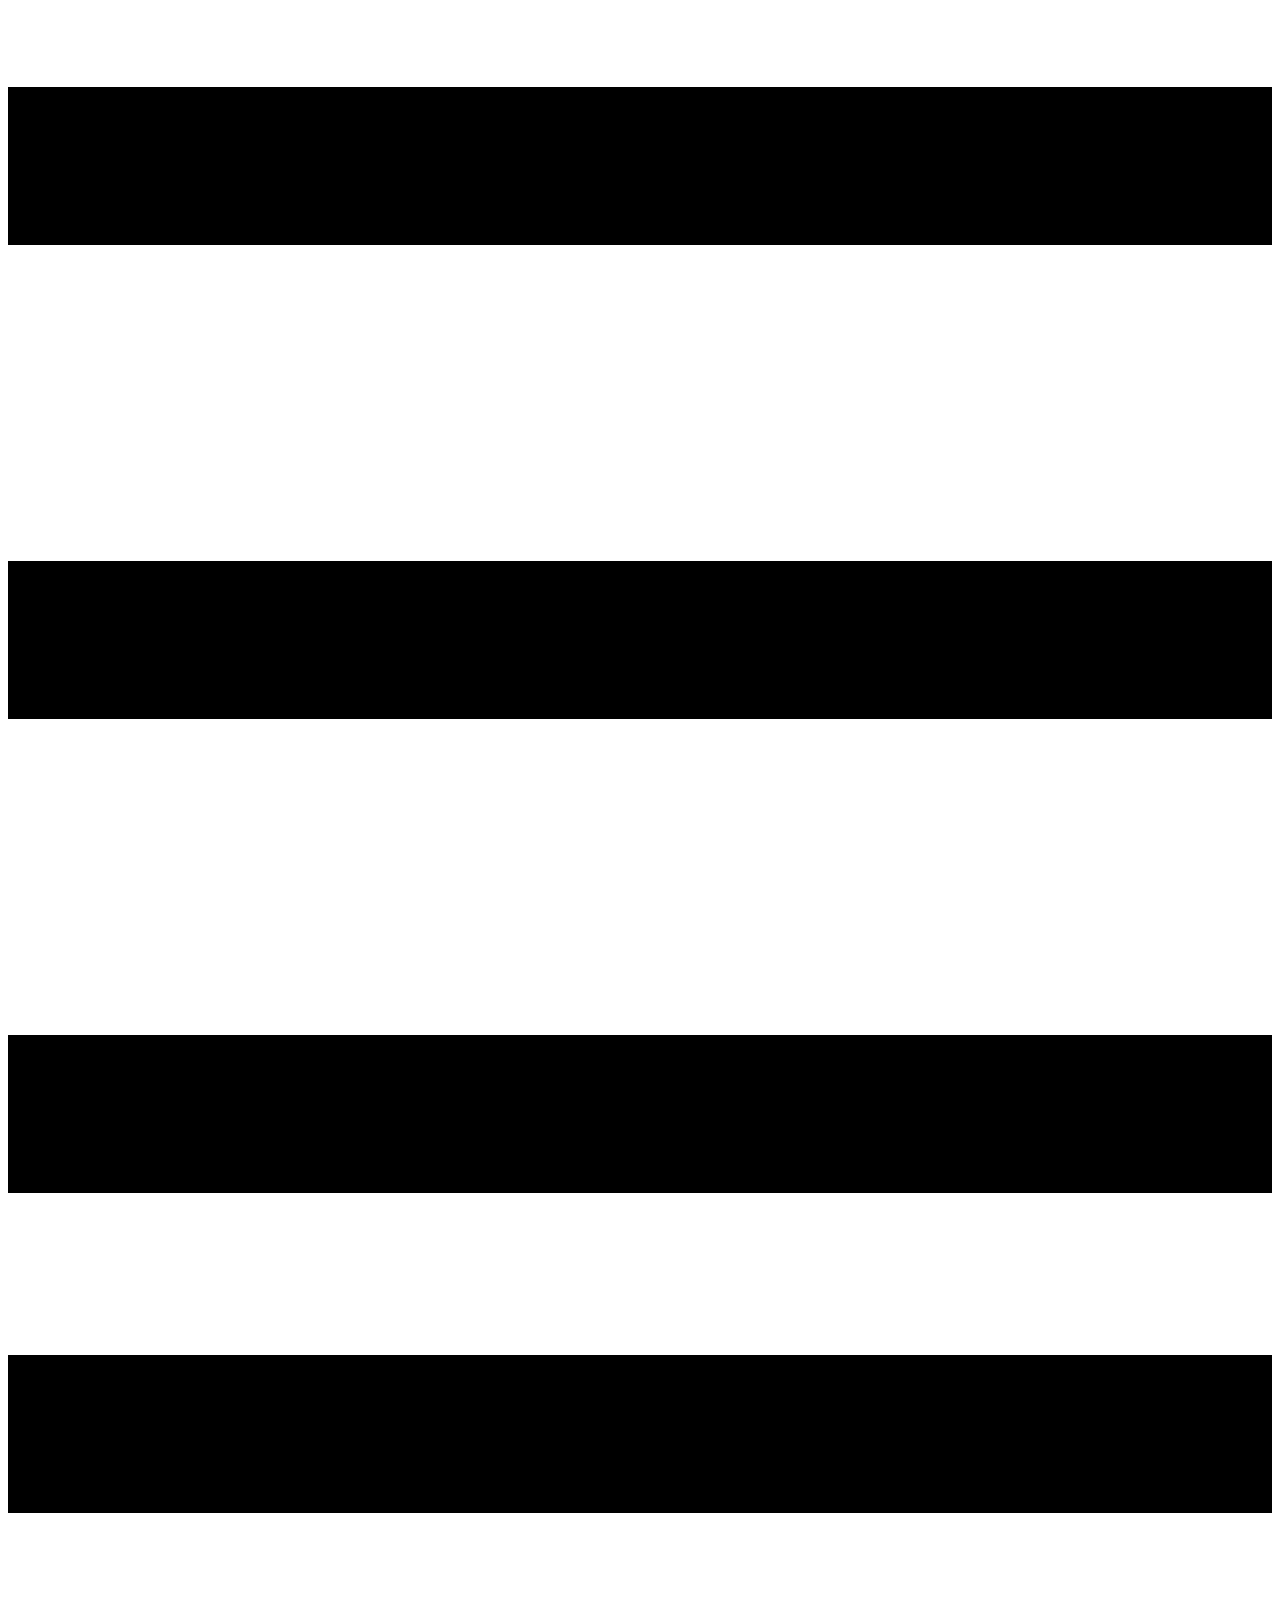
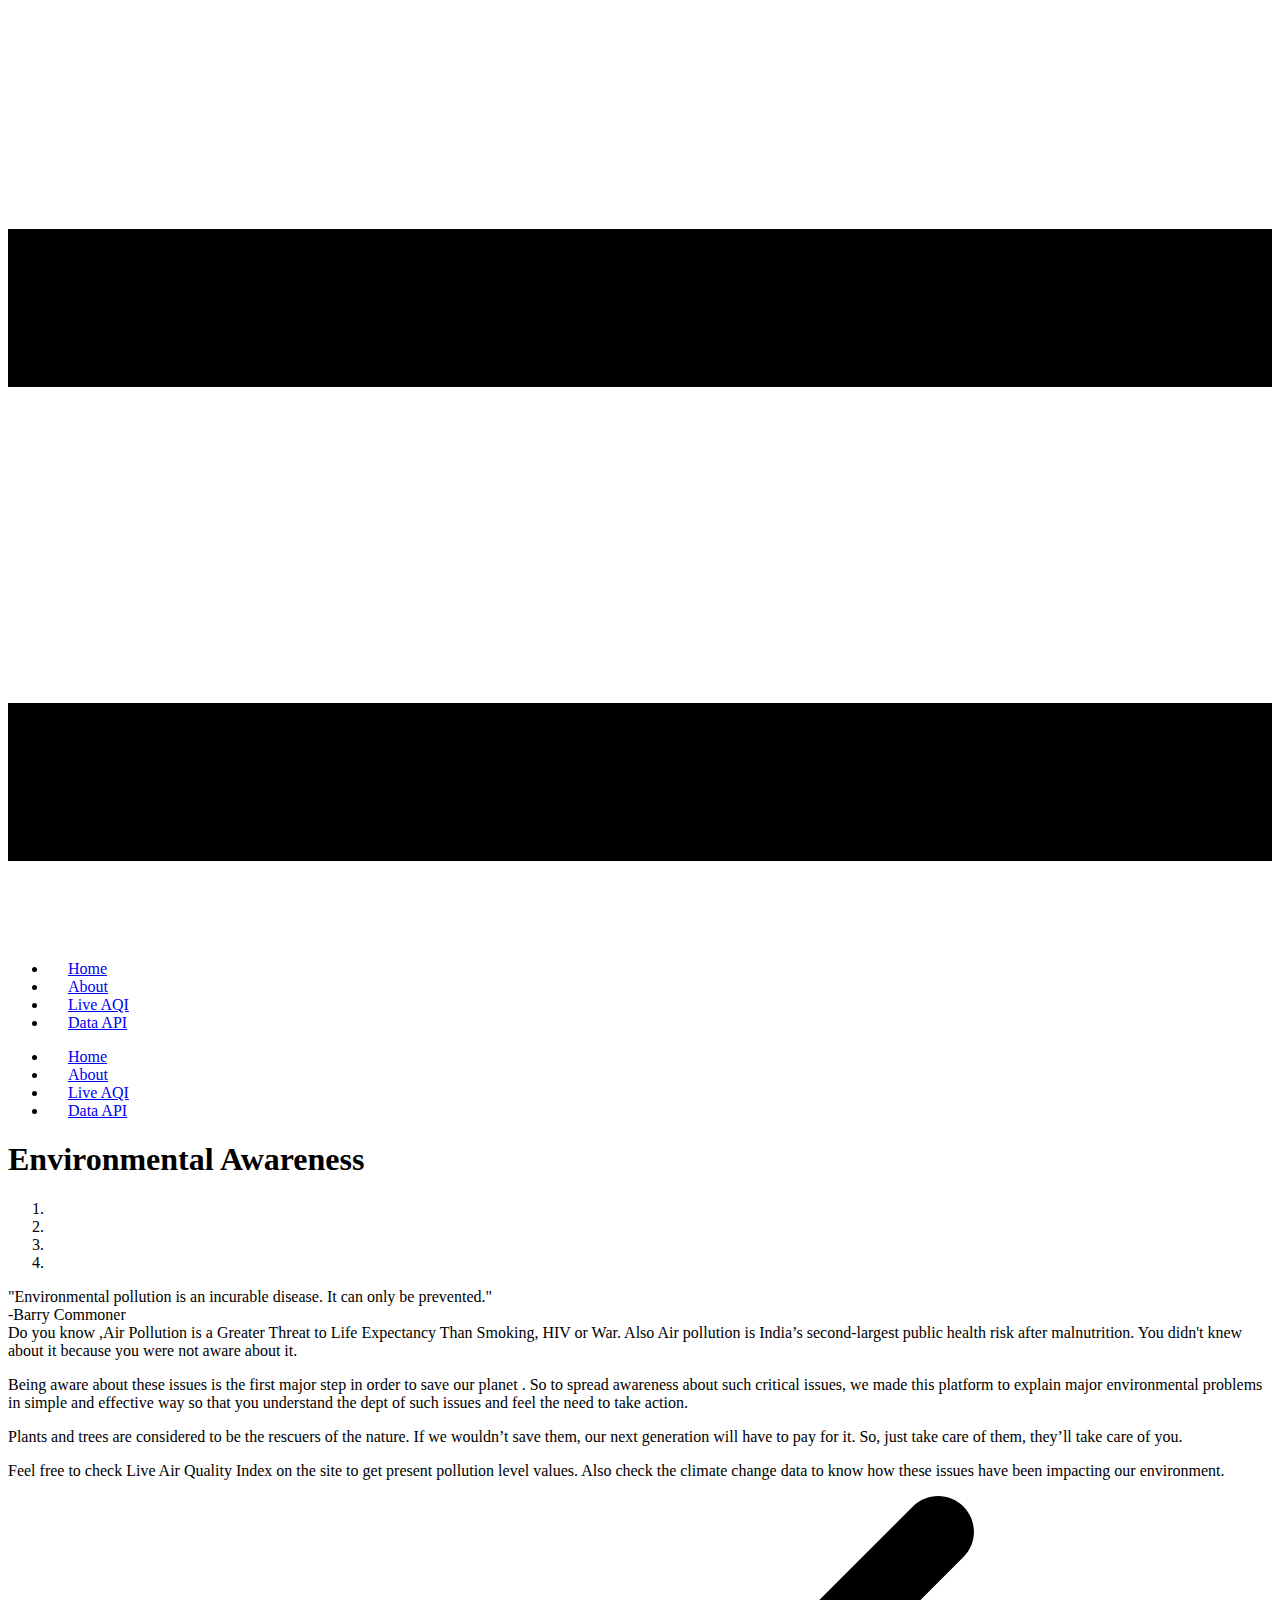
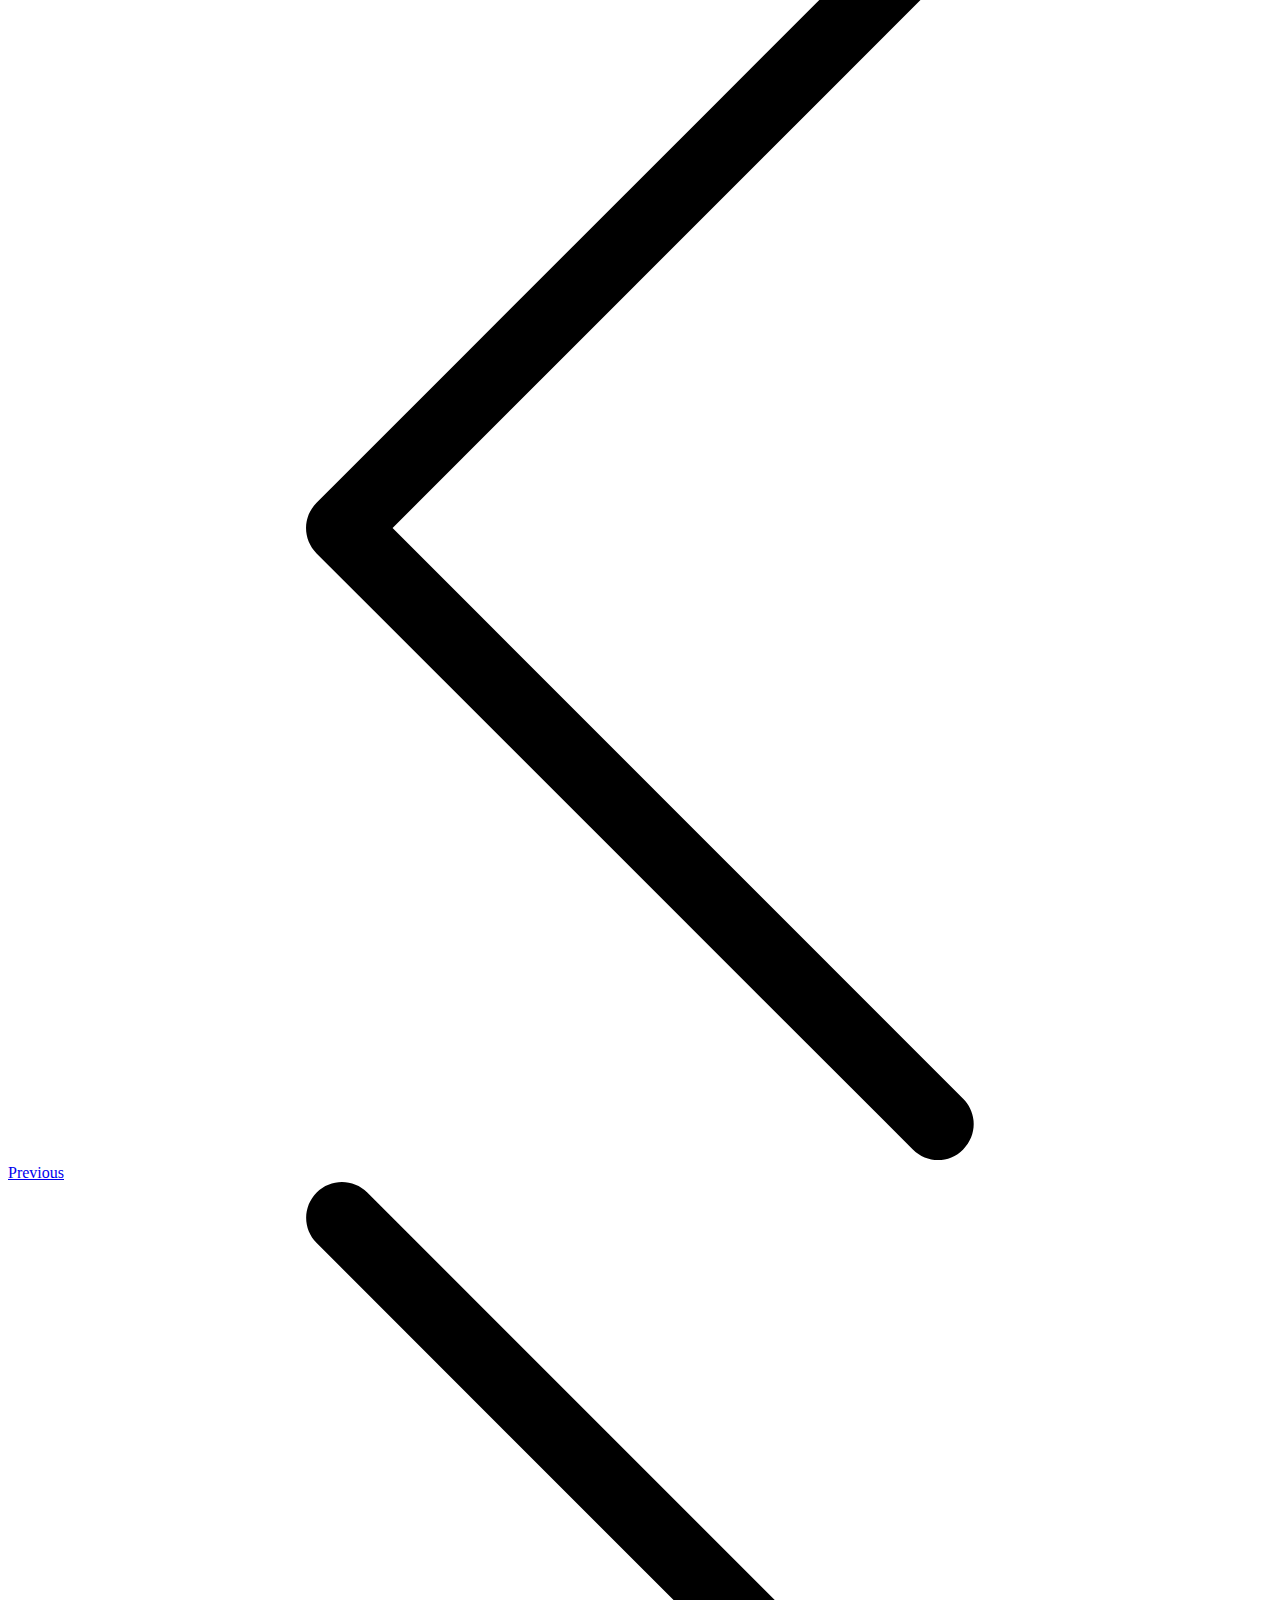
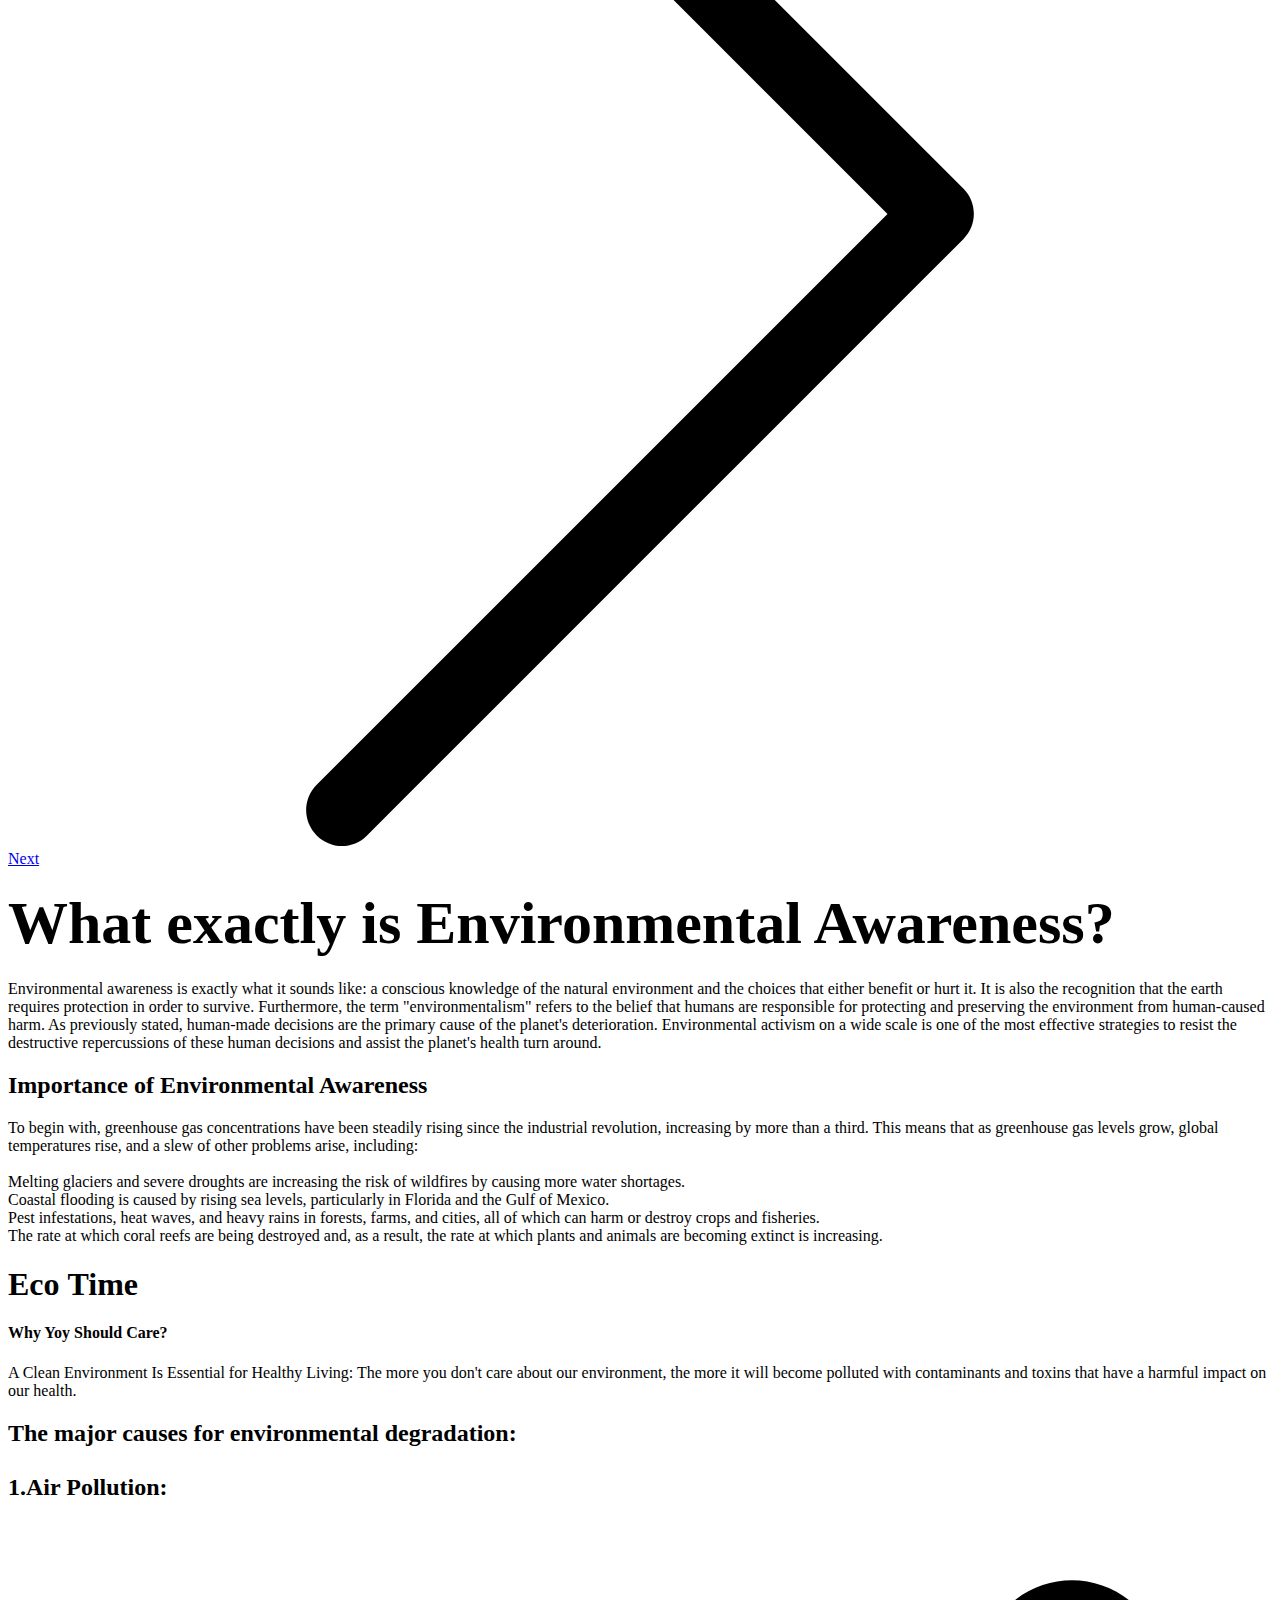
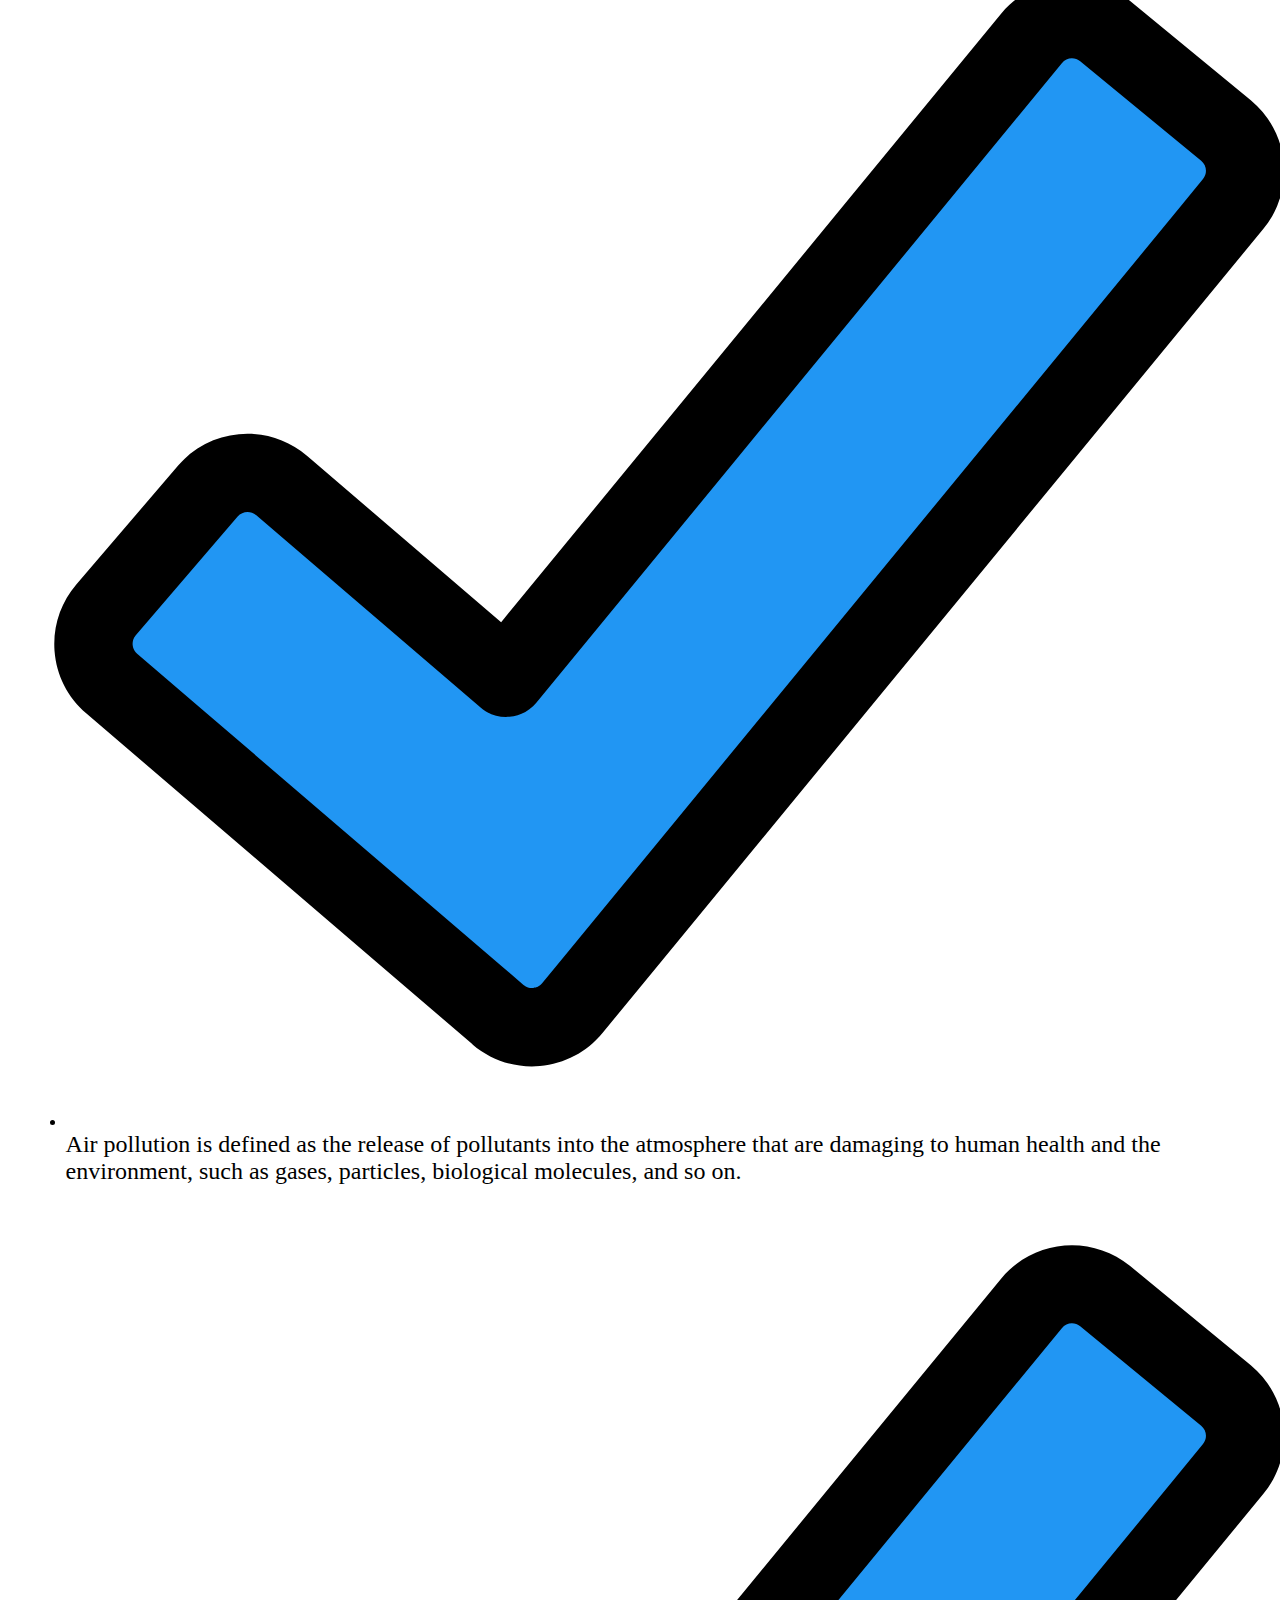
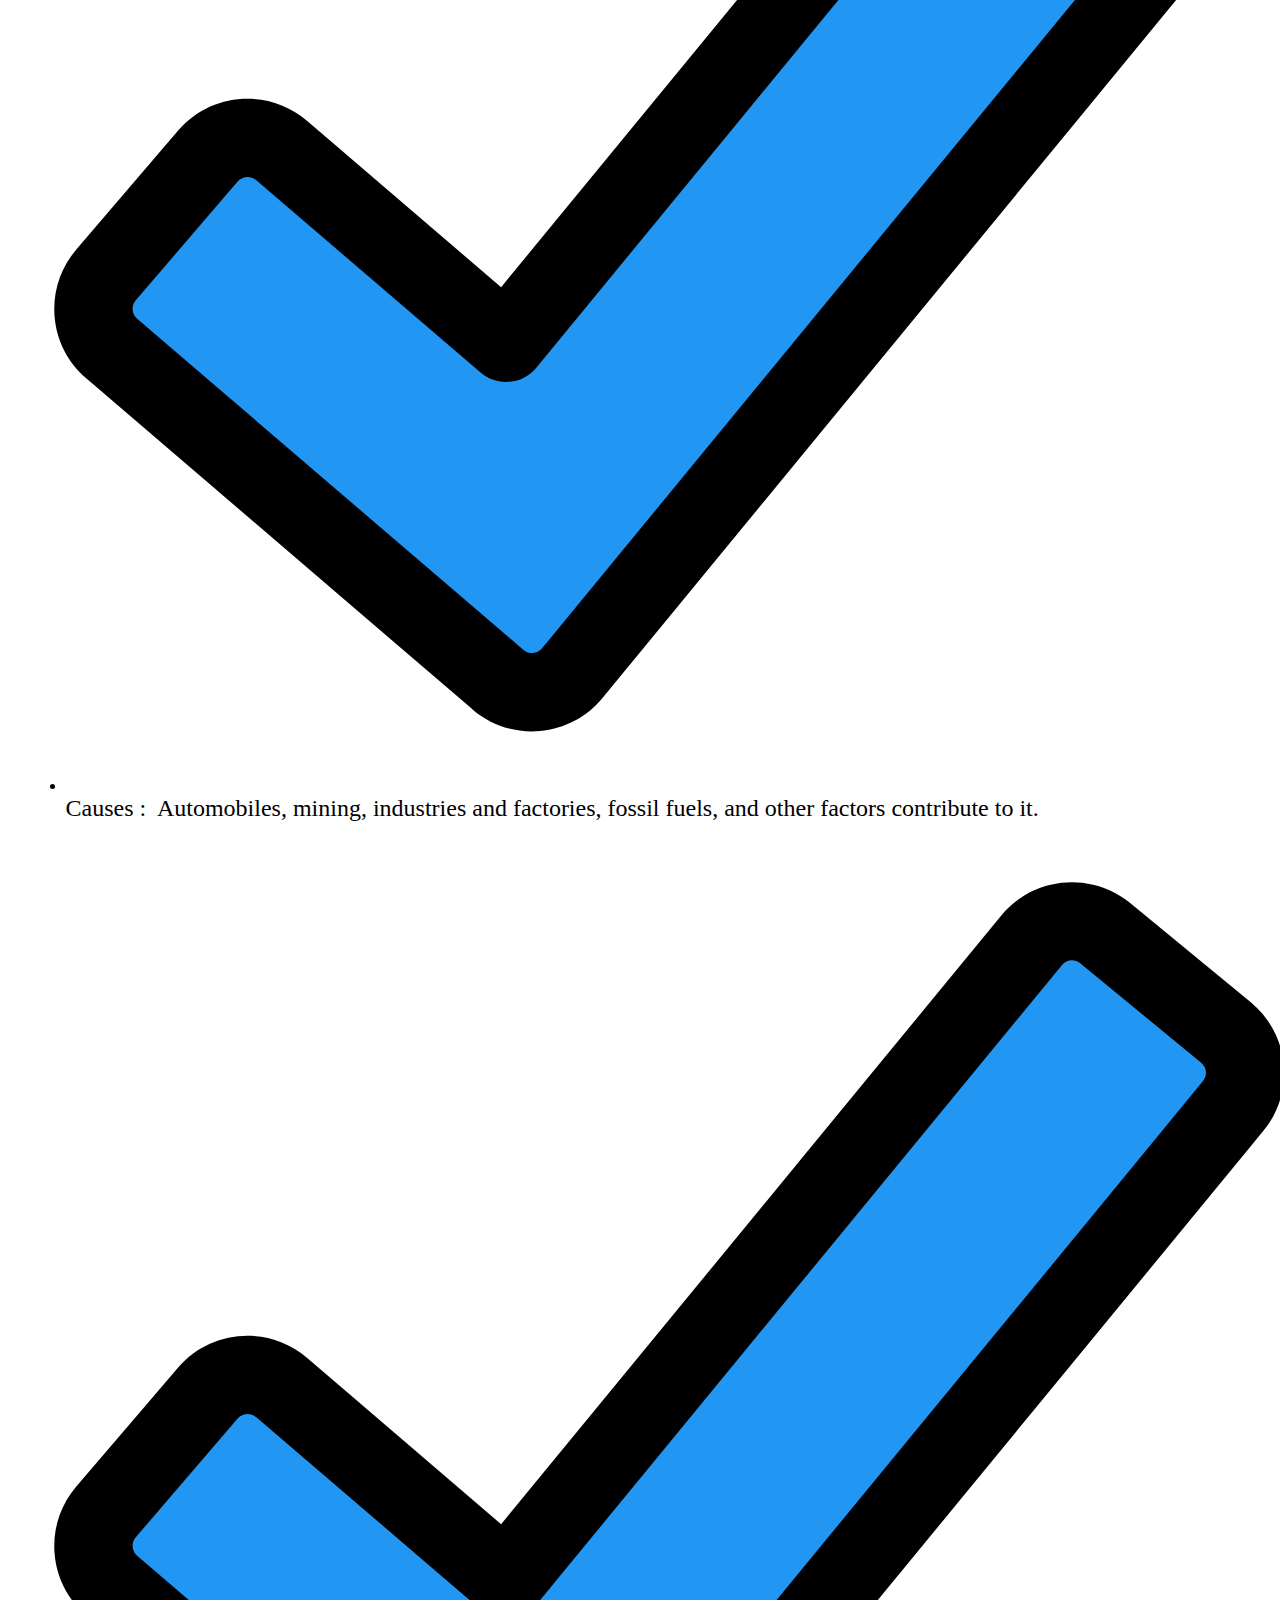
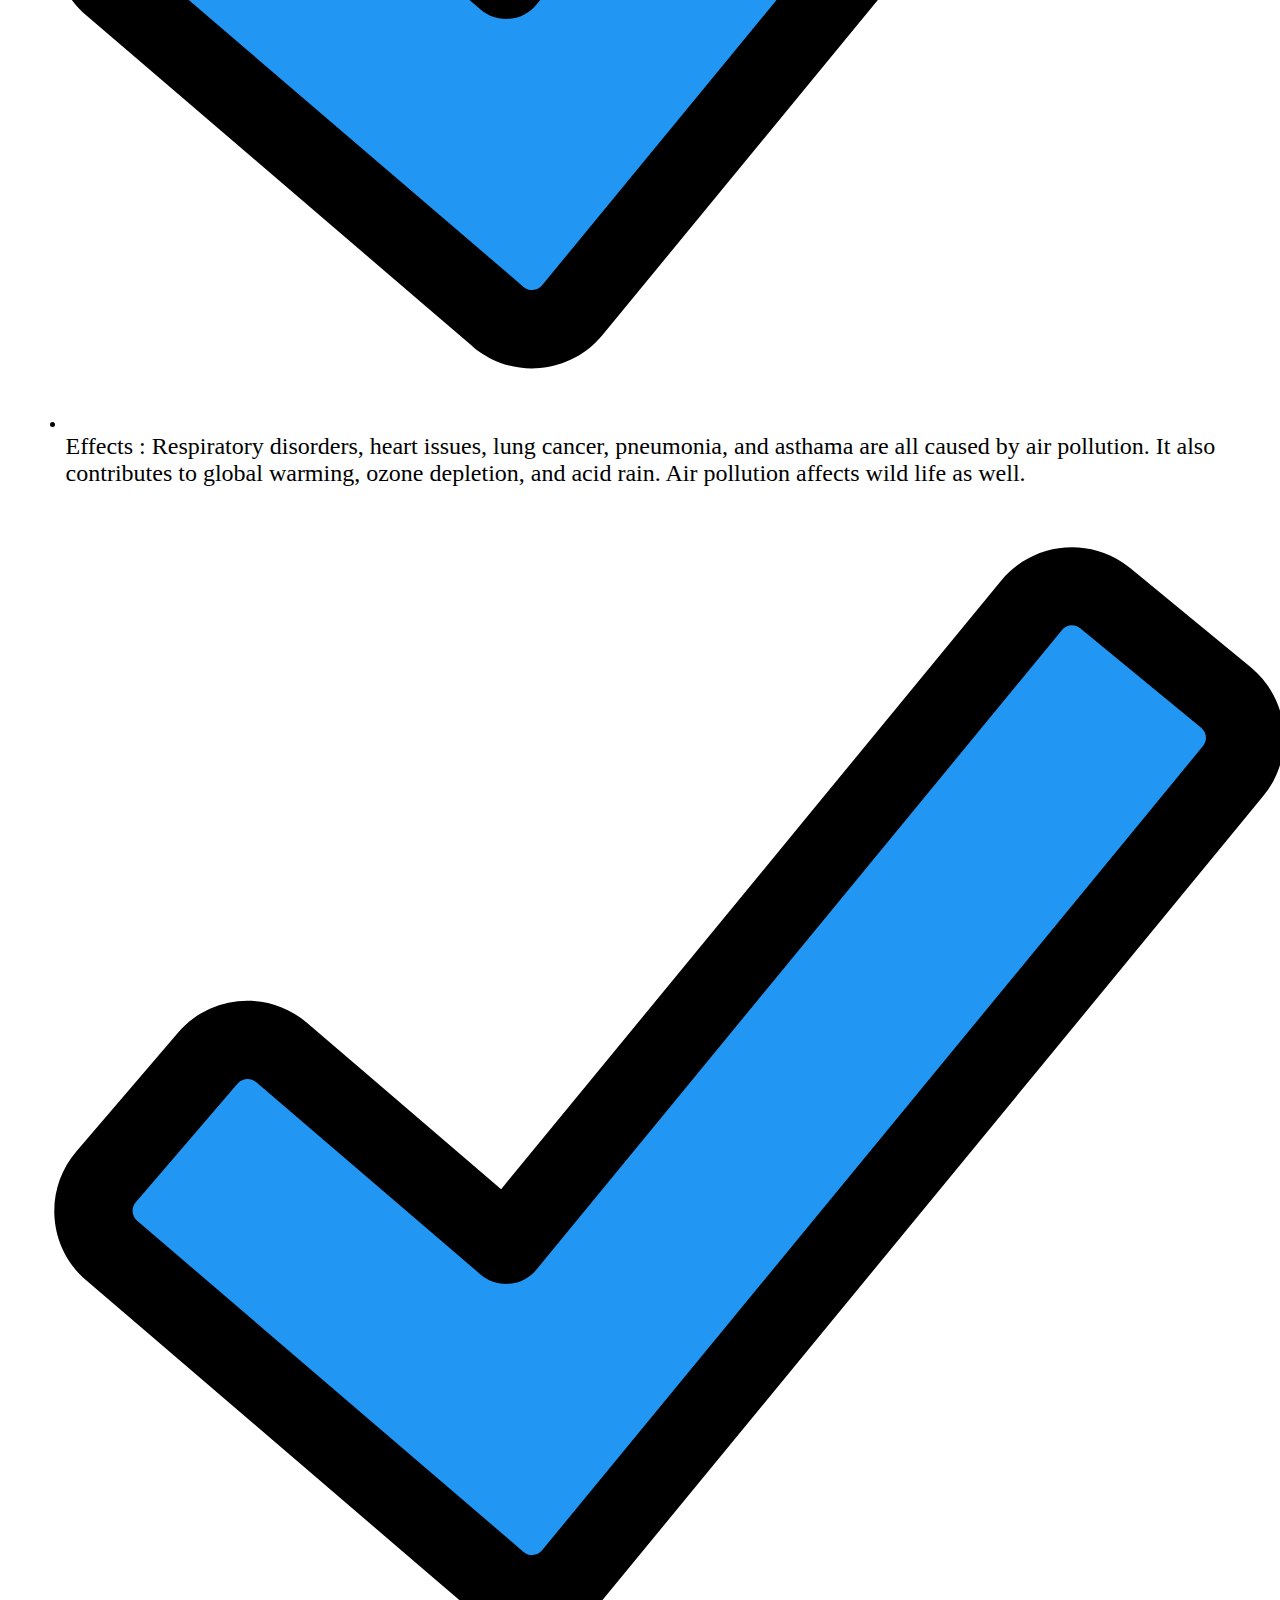
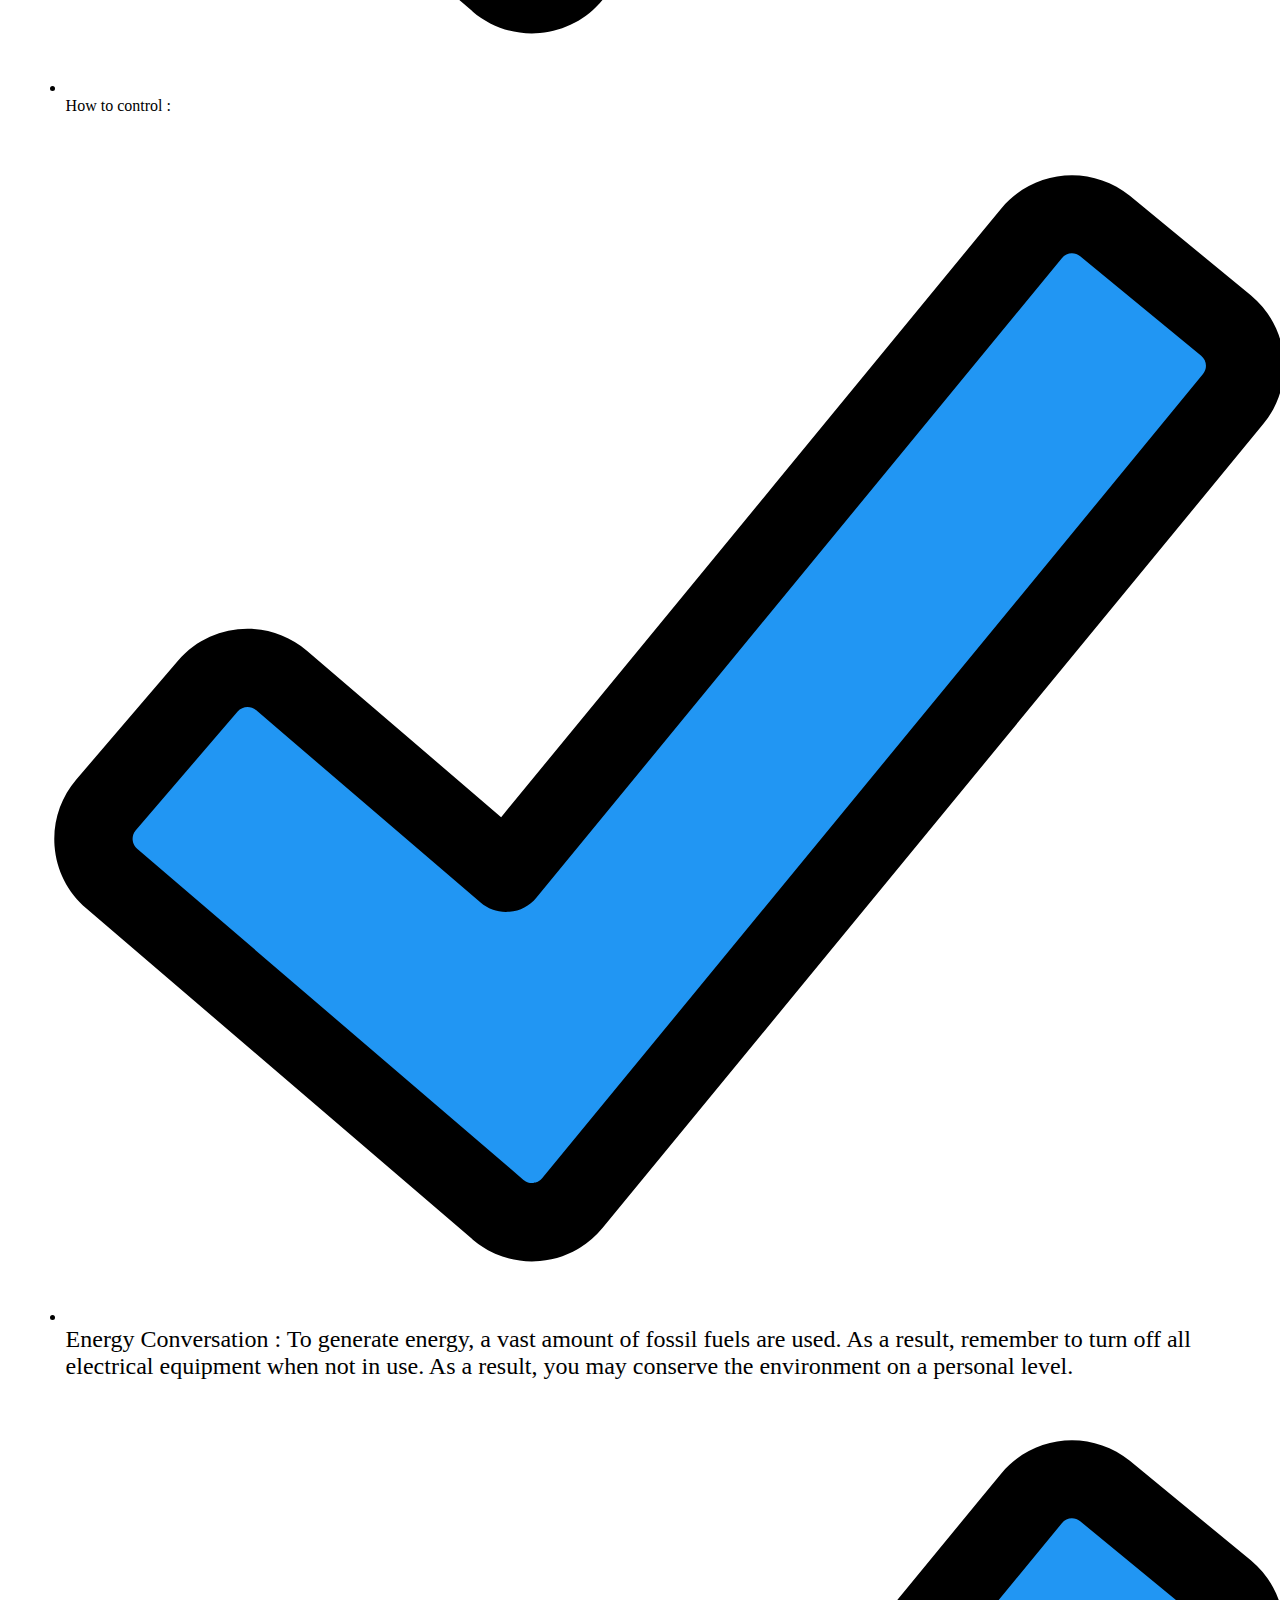
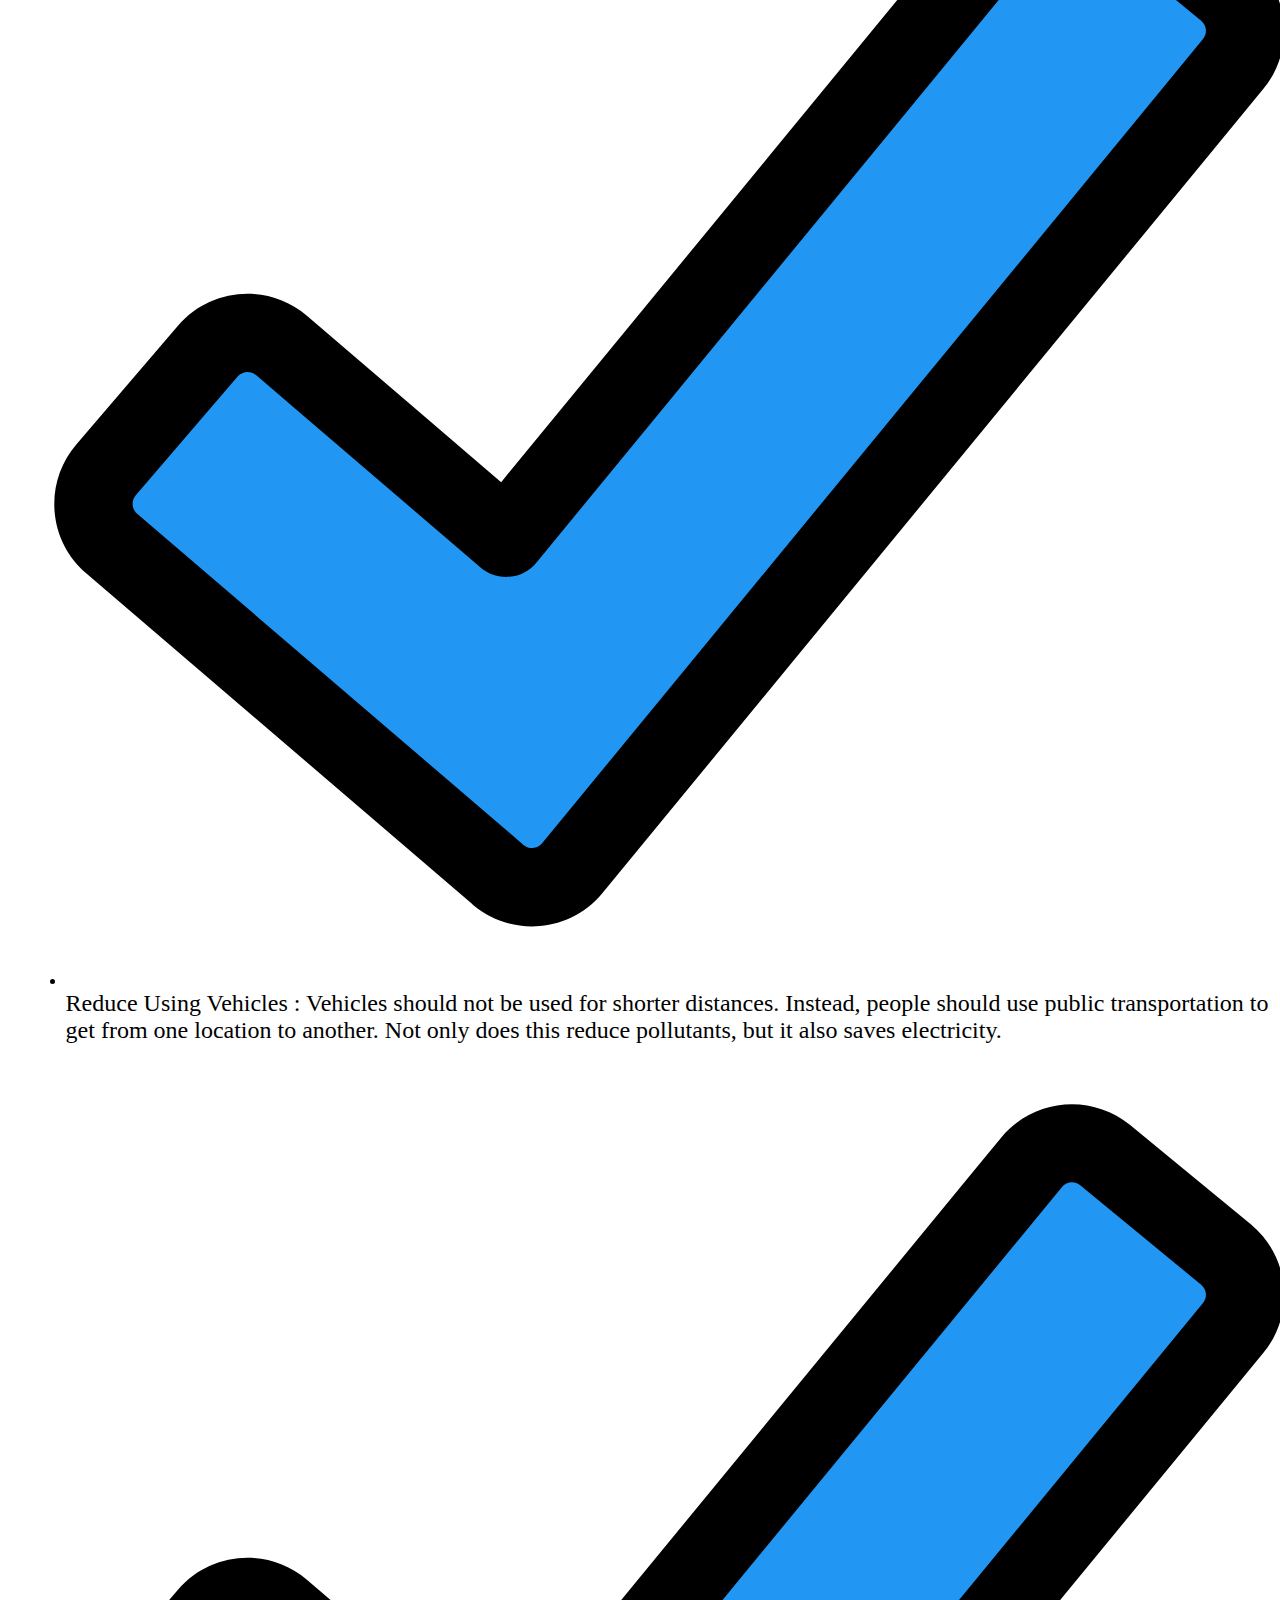
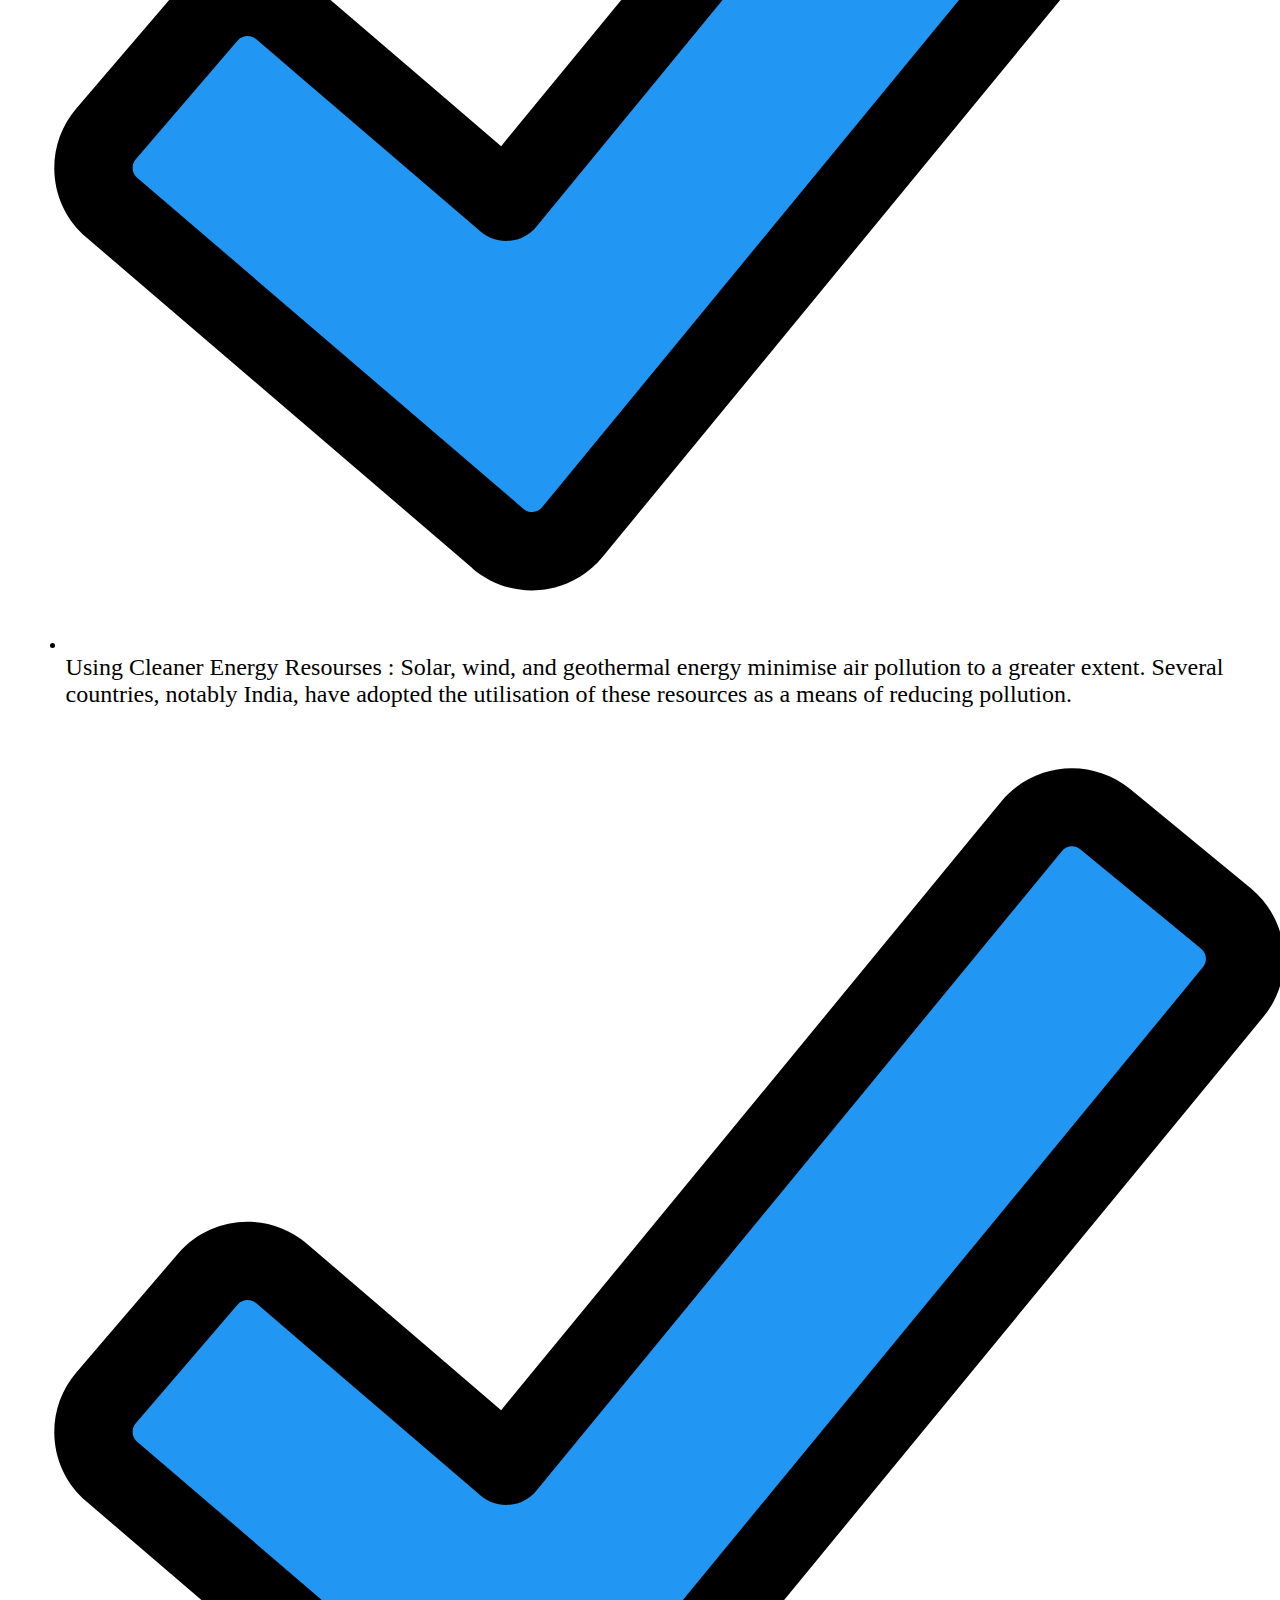
==== index.html @ 520c1312 "new commit" ====
<!DOCTYPE html>
<html style="font-size: 16px;">
  <head>
    <meta name="viewport" content="width=device-width, initial-scale=1.0">
    <meta charset="utf-8">
    <meta name="keywords" content="INTUITIVE, Save Future, Eco Time, Zero Waste Tips">
    <meta name="description" content="">
    <meta name="page_type" content="np-template-header-footer-from-plugin">
    <title>Home</title>
    <link rel="stylesheet" href="page.css" media="screen">
<link rel="stylesheet" href="Home.css" media="screen">
    <script class="u-script" type="text/javascript" src="jquery.js" defer=""></script>
    <script class="u-script" type="text/javascript" src="page.js" defer=""></script>
    <meta name="generator" content="Nicepage 4.6.4, nicepage.com">
    <link id="u-theme-google-font" rel="stylesheet" href="https://fonts.googleapis.com/css?family=Roboto:100,100i,300,300i,400,400i,500,500i,700,700i,900,900i|Open+Sans:300,300i,400,400i,500,500i,600,600i,700,700i,800,800i">
    <link id="u-page-google-font" rel="stylesheet" href="https://fonts.googleapis.com/css?family=Roboto+Slab:100,200,300,400,500,600,700,800,900|Anton:400|Archivo+Black:400">
  
    <script type="application/ld+json">{
		"@context": "http://schema.org",
		"@type": "Organization",
		"name": "",
		
}</script>
    <meta name="theme-color" content="#478ac9">
    <meta property="og:title" content="Home">
    <meta property="og:type" content="website">
  </head>
  <body data-home-page="Home.html" data-home-page-title="Home" class="u-body u-xl-mode"><header class="u-clearfix u-header u-header" id="sec-f66e"><div class="u-clearfix u-sheet u-valign-middle u-sheet-1">
        
        <nav class="u-menu u-menu-dropdown u-offcanvas u-menu-1">
          <div class="menu-collapse" style="font-size: 1rem; letter-spacing: 0px;">
            <a class="u-button-style u-custom-left-right-menu-spacing u-custom-padding-bottom u-custom-top-bottom-menu-spacing u-nav-link u-text-active-palette-1-base u-text-hover-palette-2-base" href="#">
              <svg class="u-svg-link" viewBox="0 0 24 24"><use xmlns:xlink="http://www.w3.org/1999/xlink" xlink:href="#menu-hamburger"></use></svg>
              <svg class="u-svg-content" version="1.1" id="menu-hamburger" viewBox="0 0 16 16" x="0px" y="0px" xmlns:xlink="http://www.w3.org/1999/xlink" xmlns="http://www.w3.org/2000/svg"><g><rect y="1" width="16" height="2"></rect><rect y="7" width="16" height="2"></rect><rect y="13" width="16" height="2"></rect>
</g></svg>
            </a>
          </div>
          <div class="u-custom-menu u-nav-container">
            <ul class="u-nav u-unstyled u-nav-1"><li class="u-nav-item"><a class="u-button-style u-nav-link u-text-active-palette-1-base u-text-hover-palette-2-base" href="Home.html" style="padding: 10px 20px;">Home</a>
</li><li class="u-nav-item"><a class="u-button-style u-nav-link u-text-active-palette-1-base u-text-hover-palette-2-base" href="About.html" style="padding: 10px 20px;">About</a>
</li><li class="u-nav-item"><a class="u-button-style u-nav-link u-text-active-palette-1-base u-text-hover-palette-2-base" href="Live-AQI.html" style="padding: 10px 20px;">Live AQI</a>
</li><li class="u-nav-item"><a class="u-button-style u-nav-link u-text-active-palette-1-base u-text-hover-palette-2-base" href="temp.html" style="padding: 10px 20px;">Data API</a>  
</li></ul>
          </div>
          <div class="u-custom-menu u-nav-container-collapse">
            <div class="u-black u-container-style u-inner-container-layout u-opacity u-opacity-95 u-sidenav">
              <div class="u-inner-container-layout u-sidenav-overflow">
                <div class="u-menu-close"></div>
                <ul class="u-align-center u-nav u-popupmenu-items u-unstyled u-nav-2"><li class="u-nav-item"><a class="u-button-style u-nav-link" href="Home.html" style="padding: 10px 20px;">Home</a>
</li><li class="u-nav-item"><a class="u-button-style u-nav-link" href="About.html" style="padding: 10px 20px;">About</a>
</li><li class="u-nav-item"><a class="u-button-style u-nav-link" href="Live-AQI.html" style="padding: 10px 20px;">Live AQI</a>  
</li><li class="u-nav-item"><a class="u-button-style u-nav-link" href="temp.html" style="padding: 10px 20px;">Data API</a>
</li></ul>
              </div>
            </div>
            <div class="u-black u-menu-overlay u-opacity u-opacity-70"></div>
          </div>
        </nav>
      </div></header>
    <section class="u-align-center u-clearfix u-image u-shading u-section-1" id="carousel_04a3" data-image-width="1600" data-image-height="1067">
      <div class="u-clearfix u-sheet u-sheet-1">
        <h1 class="u-custom-font u-text u-text-palette-4-base u-title u-text-1">Environmental Awareness</h1>
        <div id="carousel-70c9" data-interval="5000" data-u-ride="carousel" class="u-carousel u-expanded-width-md u-expanded-width-sm u-expanded-width-xs u-slider u-slider-1">
          <ol class="u-absolute-hcenter u-carousel-indicators u-carousel-indicators-1">
            <li data-u-target="#carousel-70c9" class="u-active u-palette-5-dark-1" data-u-slide-to="0"></li>
            <li data-u-target="#carousel-70c9" class="u-palette-5-dark-1" data-u-slide-to="1"></li>
            <li data-u-target="#carousel-70c9" class="u-palette-5-dark-1" data-u-slide-to="2"></li>
            <li data-u-target="#carousel-70c9" class="u-palette-5-dark-1" data-u-slide-to="3"></li>
          </ol>
          <div class="u-carousel-inner" role="listbox">
            <div class="u-active u-align-center u-carousel-item u-container-style u-slide">
              <div class="u-container-layout u-valign-top u-container-layout-1">
                <p class="u-text u-text-body-color u-text-2"> "Environmental pollution is an incurable disease. It can only be prevented."<br> -Barry Commoner<br>Do you know ,Air Pollution is a Greater Threat to Life Expectancy Than Smoking, HIV or War. Also Air pollution is India’s second-largest public health risk after malnutrition. You didn't knew about it because you were not aware about it.&nbsp;
                </p>
              </div>
            </div>
            <div class="u-carousel-item u-container-style u-slide u-carousel-item-2">
              <div class="u-container-layout u-valign-middle u-container-layout-2">
                <p class="u-text u-text-body-color u-text-3"> Being aware about these issues is the first major step in order to save our planet . So to spread awareness about such critical issues, we made this platform to explain major environmental problems in simple and effective way so that you understand the dept of such issues and feel the need to take action.</p>
              </div>
            </div>
            <div class="u-align-center u-carousel-item u-container-style u-slide u-carousel-item-3">
              <div class="u-container-layout u-container-layout-3">
                <p class="u-text u-text-body-color u-text-4">Plants and trees are considered to be the rescuers of the nature. If we wouldn’t save them, our next generation will have to pay for it. So, just take care of them, they’ll take care of you.</p>
              </div>
            </div>
            <div class="u-carousel-item u-container-style u-slide">
              <div class="u-container-layout u-valign-middle u-container-layout-4">
                <p class="u-text u-text-body-color u-text-5"> Feel free to check Live Air Quality Index on the site to get present pollution level values. Also check the climate change data to know how these issues have been impacting our environment.&nbsp;</p>
              </div>
            </div>
          </div>
          <a class="u-absolute-vcenter u-carousel-control u-carousel-control-prev u-spacing-13 u-text-palette-5-dark-1 u-carousel-control-1" href="#carousel-70c9" role="button" data-u-slide="prev">
            <span aria-hidden="true">
              <svg viewBox="0 0 477.175 477.175"><path d="M145.188,238.575l215.5-215.5c5.3-5.3,5.3-13.8,0-19.1s-13.8-5.3-19.1,0l-225.1,225.1c-5.3,5.3-5.3,13.8,0,19.1l225.1,225
                    c2.6,2.6,6.1,4,9.5,4s6.9-1.3,9.5-4c5.3-5.3,5.3-13.8,0-19.1L145.188,238.575z"></path></svg>
            </span>
            <span class="sr-only">Previous</span>
          </a>
          <a class="u-absolute-vcenter u-carousel-control u-carousel-control-next u-spacing-13 u-text-palette-5-dark-1 u-carousel-control-2" href="#carousel-70c9" role="button" data-u-slide="next">
            <span aria-hidden="true">
              <svg viewBox="0 0 477.175 477.175"><path d="M360.731,229.075l-225.1-225.1c-5.3-5.3-13.8-5.3-19.1,0s-5.3,13.8,0,19.1l215.5,215.5l-215.5,215.5
                    c-5.3,5.3-5.3,13.8,0,19.1c2.6,2.6,6.1,4,9.5,4c3.4,0,6.9-1.3,9.5-4l225.1-225.1C365.931,242.875,365.931,234.275,360.731,229.075z"></path></svg>
            </span>
            <span class="sr-only">Next</span>
          </a>
        </div>
      </div>
    </section>
    <section class="u-align-center u-clearfix u-image u-shading u-section-2" src="" data-image-width="256" data-image-height="256" id="sec-a838">
      <div class="u-clearfix u-sheet u-sheet-1">
        <h1 class="u-text u-title u-text-1">
          <span style="font-size: 3.75rem;">What exactly is Environmental Awareness?</span>
        </h1>
        <p class="u-large-text u-text u-text-default u-text-variant u-text-2">Environmental awareness is exactly what it sounds like: a conscious knowledge of the natural environment and the choices that either benefit or hurt it. It is also the recognition that the earth requires protection in order to survive. Furthermore, the term "environmentalism" refers to the belief that humans are responsible for protecting and preserving the environment from human-caused harm. As previously stated, human-made decisions are the primary cause of the planet's deterioration. Environmental activism on a wide scale is one of the most effective strategies to resist the destructive repercussions of these human decisions and assist the planet's health turn around.</p>
        
      </div>
    </section>
    <section class="u-clearfix u-section-3" id="sec-070c">
      <div class="u-clearfix u-sheet u-sheet-1">
        <div class="u-clearfix u-expanded-width u-layout-wrap u-layout-wrap-1">
          <div class="u-layout">
            <div class="u-layout-row">
              <div class="u-container-style u-image u-layout-cell u-size-30 u-image-1" data-image-width="400" data-image-height="265">
                <div class="u-container-layout u-container-layout-1"></div>
              </div>
              <div class="u-align-center u-container-style u-layout-cell u-size-30 u-layout-cell-2">
                <div class="u-container-layout u-container-layout-2">
                  <h2 class="u-text u-text-1"> Importance of Environmental Awareness</h2>
                  <p class="u-text u-text-2"> To begin with, greenhouse gas concentrations have been steadily rising since the industrial revolution, increasing by more than a third. This means that as greenhouse gas levels grow, global temperatures rise, and a slew of other problems arise, including:<br>
                    <br>Melting glaciers and severe droughts are increasing the risk of wildfires by causing more water shortages.<br>Coastal flooding is caused by rising sea levels, particularly in Florida and the Gulf of Mexico.<br>Pest infestations, heat waves, and heavy rains in forests, farms, and cities, all of which can harm or destroy crops and fisheries.<br>The rate at which coral reefs are being destroyed and, as a result, the rate at which plants and animals are becoming extinct is increasing.
                  </p>
                </div>
              </div>
            </div>
          </div>
        </div>
      </div>
    </section>
    <section class="u-align-right u-clearfix u-image u-section-4" id="carousel_0053">
      <div class="u-clearfix u-sheet u-valign-middle u-sheet-1">
        <h1 class="u-custom-font u-font-roboto-slab u-text u-text-default u-text-palette-4-dark-2 u-text-1"><b>Eco </b>Time
        </h1>
        <h4 class="u-custom-font u-font-roboto-slab u-text u-text-default u-text-grey-50 u-text-2">Why Yoy Should Care?</h4>
        <p class="u-text u-text-grey-50 u-text-3">A Clean Environment Is Essential for Healthy Living: The more you don't care about our environment, the more it will become polluted with contaminants and toxins that have a harmful impact on our health. </p>
        
      </div>
    </section>
    <section class="u-align-left u-clearfix u-block-342c-1" custom-posts-hash="[]" data-style="blank.hflip" data-section-properties="{&quot;margin&quot;:&quot;none&quot;,&quot;stretch&quot;:true}" id="carousel_c36e" data-source="functional_fix" data-id="342c">
      <div class="u-clearfix u-sheet u-block-342c-2"><h2 class="u-custom-font u-font-montserrat u-text u-block-342c-3">The major causes for environmental degradation:<br><span style="font-weight: 700;" class="u-text-palette-4-base">​​​<br>1.</span><span class="u-text-palette-4-base" style="font-weight: 700;">Air Pollution:</span>&nbsp;<span class="u-text-palette-4-base">​</span>&nbsp;</h2><ul class="u-custom-list u-indent-0 u-spacing-19 u-text u-block-342c-16"><li style="margin-left: 1.1em;"><div class="u-list-icon u-block-342c-17"><svg xmlns="http://www.w3.org/2000/svg" xmlns:xlink="http://www.w3.org/1999/xlink" version="1.1" xml:space="preserve" class="u-svg-content" viewBox="0 0 24 24" id="svg-54b5" style="font-size: 1.2em; margin: -1.2em;"><path d="m23.526 5.101c-.04-.399-.231-.759-.541-1.014l-2.318-1.904c-.639-.524-1.585-.432-2.111.207l-9.745 11.86-3.916-3.355c-.628-.536-1.576-.465-2.115.163l-1.952 2.278c-.261.304-.388.691-.357 1.091s.215.764.52 1.024l7.403 6.346c.275.235.616.361.974.361.044 0 .089-.002.134-.006.405-.036.77-.229 1.028-.542l12.662-15.411c.255-.309.373-.7.334-1.098z" fill="#2196f3"></path><path d="m.638 13.173c-.304.354-.452.807-.417 1.273.036.466.251.891.606 1.194l7.403 6.346v.001c.321.273.719.421 1.136.421.052 0 .104-.003.156-.007.472-.042.898-.266 1.199-.632l12.665-15.411c.613-.746.504-1.852-.242-2.464l-2.318-1.904c-.744-.612-1.848-.504-2.463.24l-9.584 11.665-3.722-3.189c-.732-.627-1.839-.543-2.467.189zm3.444-1.329 4.303 3.688c.153.131.348.196.554.178.201-.018.386-.115.514-.271l10.07-12.255c.087-.107.246-.123.352-.035l2.318 1.904c.107.088.123.246.035.353l-12.664 15.41c-.058.07-.132.087-.171.09-.039.006-.115.001-.185-.059l-7.404-6.346c-.068-.059-.083-.132-.086-.171-.003-.038.001-.113.06-.182l1.952-2.278c.089-.102.247-.116.352-.026z"></path></svg></div>​<span style="font-size: 1.5rem;">Air pollution is defined as the release of pollutants into the atmosphere
    that are damaging to human health and the environment, such as gases,
    particles, biological molecules, and so on.</span></li><li style="margin-left: 1.1em;"><div class="u-list-icon u-block-342c-17"><svg xmlns="http://www.w3.org/2000/svg" xmlns:xlink="http://www.w3.org/1999/xlink" version="1.1" xml:space="preserve" class="u-svg-content" viewBox="0 0 24 24" id="svg-54b5" style="font-size: 1.2em; margin: -1.2em;"><path d="m23.526 5.101c-.04-.399-.231-.759-.541-1.014l-2.318-1.904c-.639-.524-1.585-.432-2.111.207l-9.745 11.86-3.916-3.355c-.628-.536-1.576-.465-2.115.163l-1.952 2.278c-.261.304-.388.691-.357 1.091s.215.764.52 1.024l7.403 6.346c.275.235.616.361.974.361.044 0 .089-.002.134-.006.405-.036.77-.229 1.028-.542l12.662-15.411c.255-.309.373-.7.334-1.098z" fill="#2196f3"></path><path d="m.638 13.173c-.304.354-.452.807-.417 1.273.036.466.251.891.606 1.194l7.403 6.346v.001c.321.273.719.421 1.136.421.052 0 .104-.003.156-.007.472-.042.898-.266 1.199-.632l12.665-15.411c.613-.746.504-1.852-.242-2.464l-2.318-1.904c-.744-.612-1.848-.504-2.463.24l-9.584 11.665-3.722-3.189c-.732-.627-1.839-.543-2.467.189zm3.444-1.329 4.303 3.688c.153.131.348.196.554.178.201-.018.386-.115.514-.271l10.07-12.255c.087-.107.246-.123.352-.035l2.318 1.904c.107.088.123.246.035.353l-12.664 15.41c-.058.07-.132.087-.171.09-.039.006-.115.001-.185-.059l-7.404-6.346c-.068-.059-.083-.132-.086-.171-.003-.038.001-.113.06-.182l1.952-2.278c.089-.102.247-.116.352-.026z"></path></svg></div><span style="font-size: 1.5rem;">
    Causes :&nbsp; Automobiles, mining,
    industries and factories, fossil fuels, and other factors contribute to it.&nbsp;</span></li><li style="margin-left: 1.1em;"><div class="u-list-icon u-block-342c-17"><svg xmlns="http://www.w3.org/2000/svg" xmlns:xlink="http://www.w3.org/1999/xlink" version="1.1" xml:space="preserve" class="u-svg-content" viewBox="0 0 24 24" id="svg-54b5" style="font-size: 1.2em; margin: -1.2em;"><path d="m23.526 5.101c-.04-.399-.231-.759-.541-1.014l-2.318-1.904c-.639-.524-1.585-.432-2.111.207l-9.745 11.86-3.916-3.355c-.628-.536-1.576-.465-2.115.163l-1.952 2.278c-.261.304-.388.691-.357 1.091s.215.764.52 1.024l7.403 6.346c.275.235.616.361.974.361.044 0 .089-.002.134-.006.405-.036.77-.229 1.028-.542l12.662-15.411c.255-.309.373-.7.334-1.098z" fill="#2196f3"></path><path d="m.638 13.173c-.304.354-.452.807-.417 1.273.036.466.251.891.606 1.194l7.403 6.346v.001c.321.273.719.421 1.136.421.052 0 .104-.003.156-.007.472-.042.898-.266 1.199-.632l12.665-15.411c.613-.746.504-1.852-.242-2.464l-2.318-1.904c-.744-.612-1.848-.504-2.463.24l-9.584 11.665-3.722-3.189c-.732-.627-1.839-.543-2.467.189zm3.444-1.329 4.303 3.688c.153.131.348.196.554.178.201-.018.386-.115.514-.271l10.07-12.255c.087-.107.246-.123.352-.035l2.318 1.904c.107.088.123.246.035.353l-12.664 15.41c-.058.07-.132.087-.171.09-.039.006-.115.001-.185-.059l-7.404-6.346c-.068-.059-.083-.132-.086-.171-.003-.038.001-.113.06-.182l1.952-2.278c.089-.102.247-.116.352-.026z"></path></svg></div><span style="font-size: 1.5rem;">Effects : Respiratory disorders, heart issues, lung cancer, pneumonia, and
    asthama are all caused by air pollution. It also contributes to global warming,
    ozone depletion, and acid rain. Air pollution affects wild life as well.</span></li><li style="margin-left: 1.1em;"><div class="u-list-icon u-block-342c-17"><svg xmlns="http://www.w3.org/2000/svg" xmlns:xlink="http://www.w3.org/1999/xlink" version="1.1" xml:space="preserve" class="u-svg-content" viewBox="0 0 24 24" id="svg-54b5" style="font-size: 1.2em; margin: -1.2em;"><path d="m23.526 5.101c-.04-.399-.231-.759-.541-1.014l-2.318-1.904c-.639-.524-1.585-.432-2.111.207l-9.745 11.86-3.916-3.355c-.628-.536-1.576-.465-2.115.163l-1.952 2.278c-.261.304-.388.691-.357 1.091s.215.764.52 1.024l7.403 6.346c.275.235.616.361.974.361.044 0 .089-.002.134-.006.405-.036.77-.229 1.028-.542l12.662-15.411c.255-.309.373-.7.334-1.098z" fill="#2196f3"></path><path d="m.638 13.173c-.304.354-.452.807-.417 1.273.036.466.251.891.606 1.194l7.403 6.346v.001c.321.273.719.421 1.136.421.052 0 .104-.003.156-.007.472-.042.898-.266 1.199-.632l12.665-15.411c.613-.746.504-1.852-.242-2.464l-2.318-1.904c-.744-.612-1.848-.504-2.463.24l-9.584 11.665-3.722-3.189c-.732-.627-1.839-.543-2.467.189zm3.444-1.329 4.303 3.688c.153.131.348.196.554.178.201-.018.386-.115.514-.271l10.07-12.255c.087-.107.246-.123.352-.035l2.318 1.904c.107.088.123.246.035.353l-12.664 15.41c-.058.07-.132.087-.171.09-.039.006-.115.001-.185-.059l-7.404-6.346c-.068-.059-.083-.132-.086-.171-.003-.038.001-.113.06-.182l1.952-2.278c.089-.102.247-.116.352-.026z"></path></svg></div>How to control :&nbsp;</li><li style="margin-left: 1.1em;"><div class="u-list-icon u-block-342c-17"><svg xmlns="http://www.w3.org/2000/svg" xmlns:xlink="http://www.w3.org/1999/xlink" version="1.1" xml:space="preserve" class="u-svg-content" viewBox="0 0 24 24" id="svg-54b5" style="font-size: 1.2em; margin: -1.2em;"><path d="m23.526 5.101c-.04-.399-.231-.759-.541-1.014l-2.318-1.904c-.639-.524-1.585-.432-2.111.207l-9.745 11.86-3.916-3.355c-.628-.536-1.576-.465-2.115.163l-1.952 2.278c-.261.304-.388.691-.357 1.091s.215.764.52 1.024l7.403 6.346c.275.235.616.361.974.361.044 0 .089-.002.134-.006.405-.036.77-.229 1.028-.542l12.662-15.411c.255-.309.373-.7.334-1.098z" fill="#2196f3"></path><path d="m.638 13.173c-.304.354-.452.807-.417 1.273.036.466.251.891.606 1.194l7.403 6.346v.001c.321.273.719.421 1.136.421.052 0 .104-.003.156-.007.472-.042.898-.266 1.199-.632l12.665-15.411c.613-.746.504-1.852-.242-2.464l-2.318-1.904c-.744-.612-1.848-.504-2.463.24l-9.584 11.665-3.722-3.189c-.732-.627-1.839-.543-2.467.189zm3.444-1.329 4.303 3.688c.153.131.348.196.554.178.201-.018.386-.115.514-.271l10.07-12.255c.087-.107.246-.123.352-.035l2.318 1.904c.107.088.123.246.035.353l-12.664 15.41c-.058.07-.132.087-.171.09-.039.006-.115.001-.185-.059l-7.404-6.346c-.068-.059-.083-.132-.086-.171-.003-.038.001-.113.06-.182l1.952-2.278c.089-.102.247-.116.352-.026z"></path></svg></div><span style="font-size: 1.5rem;">Energy Conversation : To
    generate energy, a vast amount of fossil fuels are used. As a result, remember
    to turn off all electrical equipment when not in use. As a result, you may
    conserve the environment on a personal level.</span></li><li style="margin-left: 1.1em;"><div class="u-list-icon u-block-342c-17"><svg xmlns="http://www.w3.org/2000/svg" xmlns:xlink="http://www.w3.org/1999/xlink" version="1.1" xml:space="preserve" class="u-svg-content" viewBox="0 0 24 24" id="svg-54b5" style="font-size: 1.2em; margin: -1.2em;"><path d="m23.526 5.101c-.04-.399-.231-.759-.541-1.014l-2.318-1.904c-.639-.524-1.585-.432-2.111.207l-9.745 11.86-3.916-3.355c-.628-.536-1.576-.465-2.115.163l-1.952 2.278c-.261.304-.388.691-.357 1.091s.215.764.52 1.024l7.403 6.346c.275.235.616.361.974.361.044 0 .089-.002.134-.006.405-.036.77-.229 1.028-.542l12.662-15.411c.255-.309.373-.7.334-1.098z" fill="#2196f3"></path><path d="m.638 13.173c-.304.354-.452.807-.417 1.273.036.466.251.891.606 1.194l7.403 6.346v.001c.321.273.719.421 1.136.421.052 0 .104-.003.156-.007.472-.042.898-.266 1.199-.632l12.665-15.411c.613-.746.504-1.852-.242-2.464l-2.318-1.904c-.744-.612-1.848-.504-2.463.24l-9.584 11.665-3.722-3.189c-.732-.627-1.839-.543-2.467.189zm3.444-1.329 4.303 3.688c.153.131.348.196.554.178.201-.018.386-.115.514-.271l10.07-12.255c.087-.107.246-.123.352-.035l2.318 1.904c.107.088.123.246.035.353l-12.664 15.41c-.058.07-.132.087-.171.09-.039.006-.115.001-.185-.059l-7.404-6.346c-.068-.059-.083-.132-.086-.171-.003-.038.001-.113.06-.182l1.952-2.278c.089-.102.247-.116.352-.026z"></path></svg></div><span style="font-size: 1.5rem;">Reduce Using Vehicles :
    Vehicles should not be used for shorter distances. Instead, people should use
    public transportation to get from one location to another. Not only does this
    reduce pollutants, but it also saves electricity.&nbsp;</span></li><li style="margin-left: 1.1em;"><div class="u-list-icon u-block-342c-17"><svg xmlns="http://www.w3.org/2000/svg" xmlns:xlink="http://www.w3.org/1999/xlink" version="1.1" xml:space="preserve" class="u-svg-content" viewBox="0 0 24 24" id="svg-54b5" style="font-size: 1.2em; margin: -1.2em;"><path d="m23.526 5.101c-.04-.399-.231-.759-.541-1.014l-2.318-1.904c-.639-.524-1.585-.432-2.111.207l-9.745 11.86-3.916-3.355c-.628-.536-1.576-.465-2.115.163l-1.952 2.278c-.261.304-.388.691-.357 1.091s.215.764.52 1.024l7.403 6.346c.275.235.616.361.974.361.044 0 .089-.002.134-.006.405-.036.77-.229 1.028-.542l12.662-15.411c.255-.309.373-.7.334-1.098z" fill="#2196f3"></path><path d="m.638 13.173c-.304.354-.452.807-.417 1.273.036.466.251.891.606 1.194l7.403 6.346v.001c.321.273.719.421 1.136.421.052 0 .104-.003.156-.007.472-.042.898-.266 1.199-.632l12.665-15.411c.613-.746.504-1.852-.242-2.464l-2.318-1.904c-.744-.612-1.848-.504-2.463.24l-9.584 11.665-3.722-3.189c-.732-.627-1.839-.543-2.467.189zm3.444-1.329 4.303 3.688c.153.131.348.196.554.178.201-.018.386-.115.514-.271l10.07-12.255c.087-.107.246-.123.352-.035l2.318 1.904c.107.088.123.246.035.353l-12.664 15.41c-.058.07-.132.087-.171.09-.039.006-.115.001-.185-.059l-7.404-6.346c-.068-.059-.083-.132-.086-.171-.003-.038.001-.113.06-.182l1.952-2.278c.089-.102.247-.116.352-.026z"></path></svg></div><span style="font-size: 1.5rem;">Using Cleaner Energy
    Resourses : Solar, wind, and geothermal energy minimise air pollution to a
    greater extent. Several countries, notably India, have adopted the utilisation
    of these resources as a means of reducing pollution.&nbsp;</span></li><li style="margin-left: 1.1em;"><div class="u-list-icon u-block-342c-17"><svg xmlns="http://www.w3.org/2000/svg" xmlns:xlink="http://www.w3.org/1999/xlink" version="1.1" xml:space="preserve" class="u-svg-content" viewBox="0 0 24 24" id="svg-54b5" style="font-size: 1.2em; margin: -1.2em;"><path d="m23.526 5.101c-.04-.399-.231-.759-.541-1.014l-2.318-1.904c-.639-.524-1.585-.432-2.111.207l-9.745 11.86-3.916-3.355c-.628-.536-1.576-.465-2.115.163l-1.952 2.278c-.261.304-.388.691-.357 1.091s.215.764.52 1.024l7.403 6.346c.275.235.616.361.974.361.044 0 .089-.002.134-.006.405-.036.77-.229 1.028-.542l12.662-15.411c.255-.309.373-.7.334-1.098z" fill="#2196f3"></path><path d="m.638 13.173c-.304.354-.452.807-.417 1.273.036.466.251.891.606 1.194l7.403 6.346v.001c.321.273.719.421 1.136.421.052 0 .104-.003.156-.007.472-.042.898-.266 1.199-.632l12.665-15.411c.613-.746.504-1.852-.242-2.464l-2.318-1.904c-.744-.612-1.848-.504-2.463.24l-9.584 11.665-3.722-3.189c-.732-.627-1.839-.543-2.467.189zm3.444-1.329 4.303 3.688c.153.131.348.196.554.178.201-.018.386-.115.514-.271l10.07-12.255c.087-.107.246-.123.352-.035l2.318 1.904c.107.088.123.246.035.353l-12.664 15.41c-.058.07-.132.087-.171.09-.039.006-.115.001-.185-.059l-7.404-6.346c-.068-.059-.083-.132-.086-.171-.003-.038.001-.113.06-.182l1.952-2.278c.089-.102.247-.116.352-.026z"></path></svg></div><span style="font-size: 1.5rem;">Tree Plantation : A vast
    amount of contaminants in the air are reduced by plants and trees. Planting
    trees in places with high pollution levels will, in theory, be quite effective.
    Through her contributions, Saalumarada Thimmakka, an Indian environmentalist
    from Karnataka, played a big part in planting trees and improving the environment.&nbsp;</span></li><li style="margin-left: 1.1em;"><div class="u-list-icon u-block-342c-17"><svg xmlns="http://www.w3.org/2000/svg" xmlns:xlink="http://www.w3.org/1999/xlink" version="1.1" xml:space="preserve" class="u-svg-content" viewBox="0 0 24 24" id="svg-54b5" style="font-size: 1.2em; margin: -1.2em;"><path d="m23.526 5.101c-.04-.399-.231-.759-.541-1.014l-2.318-1.904c-.639-.524-1.585-.432-2.111.207l-9.745 11.86-3.916-3.355c-.628-.536-1.576-.465-2.115.163l-1.952 2.278c-.261.304-.388.691-.357 1.091s.215.764.52 1.024l7.403 6.346c.275.235.616.361.974.361.044 0 .089-.002.134-.006.405-.036.77-.229 1.028-.542l12.662-15.411c.255-.309.373-.7.334-1.098z" fill="#2196f3"></path><path d="m.638 13.173c-.304.354-.452.807-.417 1.273.036.466.251.891.606 1.194l7.403 6.346v.001c.321.273.719.421 1.136.421.052 0 .104-.003.156-.007.472-.042.898-.266 1.199-.632l12.665-15.411c.613-.746.504-1.852-.242-2.464l-2.318-1.904c-.744-.612-1.848-.504-2.463.24l-9.584 11.665-3.722-3.189c-.732-.627-1.839-.543-2.467.189zm3.444-1.329 4.303 3.688c.153.131.348.196.554.178.201-.018.386-.115.514-.271l10.07-12.255c.087-.107.246-.123.352-.035l2.318 1.904c.107.088.123.246.035.353l-12.664 15.41c-.058.07-.132.087-.171.09-.039.006-.115.001-.185-.059l-7.404-6.346c-.068-.059-.083-.132-.086-.171-.003-.038.001-.113.06-.182l1.952-2.278c.089-.102.247-.116.352-.026z"></path></svg></div><span style="font-size: 1.5rem;">Reduce Industrial Pollutions
    : The gas emitted by fireplaces in homes and factories is extremely dangerous
    for air pollution and has a significant negative impact on air quality. If
    consumption cannot be reduced, filters should be used, as this will help to
    limit the effect&nbsp;<br></span></li></ul></div>
    </section>
    <section class="u-align-left u-clearfix u-block-daa3-1" custom-posts-hash="[]" data-style="blank.hflip" data-section-properties="{&quot;margin&quot;:&quot;none&quot;,&quot;stretch&quot;:true}" id="carousel_d863" data-source="functional_fix" data-id="daa3">
      <div class="u-clearfix u-sheet u-block-daa3-2"><h2 class="u-text u-text-palette-4-base u-block-daa3-18">2. Water Pollution:</h2><ul class="u-custom-list u-indent-0 u-spacing-19 u-text u-block-daa3-16"><li style="margin-left: 1.1em;"><div class="u-list-icon u-text-palette-4-base u-block-daa3-17"><svg xmlns="http://www.w3.org/2000/svg" xmlns:xlink="http://www.w3.org/1999/xlink" version="1.1" xml:space="preserve" class="u-svg-content" viewBox="0 0 405.272 405.272" x="0px" y="0px" id="svg-49fb" style="font-size: 1.2em; margin: -1.2em;" data-color="rgb(17, 17, 17)"><g>
      <path d="M393.401,124.425L179.603,338.208c-15.832,15.835-41.514,15.835-57.361,0L11.878,227.836   c-15.838-15.835-15.838-41.52,0-57.358c15.841-15.841,41.521-15.841,57.355-0.006l81.698,81.699L336.037,67.064   c15.841-15.841,41.523-15.829,57.358,0C409.23,82.902,409.23,108.578,393.401,124.425z"></path>
    </g></svg></div>​​​<span style="font-size: 1.5rem;">Water pollution refers to the pollution of water bodies.
    When industrial and agricultural effluents affect water bodies such as rivers,
    lakes, oceans, groundwater, and aquifers, water pollution occurs.&nbsp;</span></li><li style="margin-left: 1.1em;"><div class="u-list-icon u-text-palette-4-base u-block-daa3-17"><svg xmlns="http://www.w3.org/2000/svg" xmlns:xlink="http://www.w3.org/1999/xlink" version="1.1" xml:space="preserve" class="u-svg-content" viewBox="0 0 405.272 405.272" x="0px" y="0px" id="svg-49fb" style="font-size: 1.2em; margin: -1.2em;" data-color="rgb(17, 17, 17)"><g>
      <path d="M393.401,124.425L179.603,338.208c-15.832,15.835-41.514,15.835-57.361,0L11.878,227.836   c-15.838-15.835-15.838-41.52,0-57.358c15.841-15.841,41.521-15.841,57.355-0.006l81.698,81.699L336.037,67.064   c15.841-15.841,41.523-15.829,57.358,0C409.23,82.902,409.23,108.578,393.401,124.425z"></path>
    </g></svg></div><span style="font-size: 1.5rem;">Causes: Industrial wastes, social and religious behaviours, urbanisation,
    deforestation, detergents, fertilisers, and agricultural runoff such as
    pesticides and insecticides are all contributors of water pollution.&nbsp;</span></li><li style="margin-left: 1.1em;"><div class="u-list-icon u-text-palette-4-base u-block-daa3-17"><svg xmlns="http://www.w3.org/2000/svg" xmlns:xlink="http://www.w3.org/1999/xlink" version="1.1" xml:space="preserve" class="u-svg-content" viewBox="0 0 405.272 405.272" x="0px" y="0px" id="svg-49fb" style="font-size: 1.2em; margin: -1.2em;" data-color="rgb(17, 17, 17)"><g>
      <path d="M393.401,124.425L179.603,338.208c-15.832,15.835-41.514,15.835-57.361,0L11.878,227.836   c-15.838-15.835-15.838-41.52,0-57.358c15.841-15.841,41.521-15.841,57.355-0.006l81.698,81.699L336.037,67.064   c15.841-15.841,41.523-15.829,57.358,0C409.23,82.902,409.23,108.578,393.401,124.425z"></path>
    </g></svg></div><span style="font-size: 1.5rem;">Effects : Water contamination has a significant impact on aquatic life. It
    has an impact on the food chain because people who eat sea food absorb the
    contaminants into their bodies and contract illnesses like hepatitis from fecal
    contamination in water sources. Water contamination has a significant impact on
    the ecosystem and has the potential to destroy it.</span></li><li style="margin-left: 1.1em;"><div class="u-list-icon u-text-palette-4-base u-block-daa3-17"><svg xmlns="http://www.w3.org/2000/svg" xmlns:xlink="http://www.w3.org/1999/xlink" version="1.1" xml:space="preserve" class="u-svg-content" viewBox="0 0 405.272 405.272" x="0px" y="0px" id="svg-49fb" style="font-size: 1.2em; margin: -1.2em;" data-color="rgb(17, 17, 17)"><g>
      <path d="M393.401,124.425L179.603,338.208c-15.832,15.835-41.514,15.835-57.361,0L11.878,227.836   c-15.838-15.835-15.838-41.52,0-57.358c15.841-15.841,41.521-15.841,57.355-0.006l81.698,81.699L336.037,67.064   c15.841-15.841,41.523-15.829,57.358,0C409.23,82.902,409.23,108.578,393.401,124.425z"></path>
    </g></svg></div><span style="font-size: 1.5rem;">How to Control :&nbsp;</span></li><li style="margin-left: 1.1em;"><div class="u-list-icon u-text-palette-4-base u-block-daa3-17"><svg xmlns="http://www.w3.org/2000/svg" xmlns:xlink="http://www.w3.org/1999/xlink" version="1.1" xml:space="preserve" class="u-svg-content" viewBox="0 0 405.272 405.272" x="0px" y="0px" id="svg-49fb" style="font-size: 1.2em; margin: -1.2em;" data-color="rgb(17, 17, 17)"><g>
      <path d="M393.401,124.425L179.603,338.208c-15.832,15.835-41.514,15.835-57.361,0L11.878,227.836   c-15.838-15.835-15.838-41.52,0-57.358c15.841-15.841,41.521-15.841,57.355-0.006l81.698,81.699L336.037,67.064   c15.841-15.841,41.523-15.829,57.358,0C409.23,82.902,409.23,108.578,393.401,124.425z"></path>
    </g></svg></div><span style="font-size: 1.5rem;">Treatment before Discharge :
    Industries should treat their polluted water before discharging it to the water
    bodies.</span></li><li style="margin-left: 1.1em;"><div class="u-list-icon u-text-palette-4-base u-block-daa3-17"><svg xmlns="http://www.w3.org/2000/svg" xmlns:xlink="http://www.w3.org/1999/xlink" version="1.1" xml:space="preserve" class="u-svg-content" viewBox="0 0 405.272 405.272" x="0px" y="0px" id="svg-49fb" style="font-size: 1.2em; margin: -1.2em;" data-color="rgb(17, 17, 17)"><g>
      <path d="M393.401,124.425L179.603,338.208c-15.832,15.835-41.514,15.835-57.361,0L11.878,227.836   c-15.838-15.835-15.838-41.52,0-57.358c15.841-15.841,41.521-15.841,57.355-0.006l81.698,81.699L336.037,67.064   c15.841-15.841,41.523-15.829,57.358,0C409.23,82.902,409.23,108.578,393.401,124.425z"></path>
    </g></svg></div><span style="font-size: 1.5rem;">Reuse : Water should be
    reused where ever it can be , as reusing reduces further pollution of pure
    water .&nbsp;</span></li><li style="margin-left: 1.1em;"><div class="u-list-icon u-text-palette-4-base u-block-daa3-17"><svg xmlns="http://www.w3.org/2000/svg" xmlns:xlink="http://www.w3.org/1999/xlink" version="1.1" xml:space="preserve" class="u-svg-content" viewBox="0 0 405.272 405.272" x="0px" y="0px" id="svg-49fb" style="font-size: 1.2em; margin: -1.2em;" data-color="rgb(17, 17, 17)"><g>
      <path d="M393.401,124.425L179.603,338.208c-15.832,15.835-41.514,15.835-57.361,0L11.878,227.836   c-15.838-15.835-15.838-41.52,0-57.358c15.841-15.841,41.521-15.841,57.355-0.006l81.698,81.699L336.037,67.064   c15.841-15.841,41.523-15.829,57.358,0C409.23,82.902,409.23,108.578,393.401,124.425z"></path>
    </g></svg></div><span style="font-size: 1.5rem;">Water Hyacinth : A very special
    plant, the Water Hyacinth can absorb dissolved toxic chemicals such as cadmium
    and other such elements. Establishing these in regions prone to such kinds of
    pollutants will reduce the adverse effects to a large extent.&nbsp;</span></li><li style="margin-left: 1.1em;"><div class="u-list-icon u-text-palette-4-base u-block-daa3-17"><svg xmlns="http://www.w3.org/2000/svg" xmlns:xlink="http://www.w3.org/1999/xlink" version="1.1" xml:space="preserve" class="u-svg-content" viewBox="0 0 405.272 405.272" x="0px" y="0px" id="svg-49fb" style="font-size: 1.2em; margin: -1.2em;" data-color="rgb(17, 17, 17)"><g>
      <path d="M393.401,124.425L179.603,338.208c-15.832,15.835-41.514,15.835-57.361,0L11.878,227.836   c-15.838-15.835-15.838-41.52,0-57.358c15.841-15.841,41.521-15.841,57.355-0.006l81.698,81.699L336.037,67.064   c15.841-15.841,41.523-15.829,57.358,0C409.23,82.902,409.23,108.578,393.401,124.425z"></path>
    </g></svg></div><span style="font-size: 1.5rem;">Chemical Treatment :
    Precipitation, the ion exchange process, reverse osmosis, and coagulation are
    some chemical processes that aid in the treatment of water pollution.&nbsp;</span></li><li style="margin-left: 1.1em;"><div class="u-list-icon u-text-palette-4-base u-block-daa3-17"><svg xmlns="http://www.w3.org/2000/svg" xmlns:xlink="http://www.w3.org/1999/xlink" version="1.1" xml:space="preserve" class="u-svg-content" viewBox="0 0 405.272 405.272" x="0px" y="0px" id="svg-49fb" style="font-size: 1.2em; margin: -1.2em;" data-color="rgb(17, 17, 17)"><g>
      <path d="M393.401,124.425L179.603,338.208c-15.832,15.835-41.514,15.835-57.361,0L11.878,227.836   c-15.838-15.835-15.838-41.52,0-57.358c15.841-15.841,41.521-15.841,57.355-0.006l81.698,81.699L336.037,67.064   c15.841-15.841,41.523-15.829,57.358,0C409.23,82.902,409.23,108.578,393.401,124.425z"></path>
    </g></svg></div><span style="font-size: 1.5rem;">Individual Level :&nbsp; Individually, reusing, reducing, and
    recycling as much as possible will help to mitigate the effects of water
    contamination.&nbsp;&nbsp;&nbsp;of dangerous gases absorbed in the air.</span></li></ul></div>
    </section>
    <section class="u-align-left u-clearfix u-block-932d-1" custom-posts-hash="[]" data-style="blank.hflip" data-section-properties="{&quot;margin&quot;:&quot;none&quot;,&quot;stretch&quot;:true}" id="carousel_d4d0" data-source="functional_fix" data-id="932d">
      <div class="u-clearfix u-sheet u-block-932d-2"><h2 class="u-text u-text-palette-4-base u-block-932d-18">3. Deforestation:</h2><ul class="u-custom-list u-indent-0 u-spacing-19 u-text u-block-932d-16"><li style="margin-left: 1.1em;"><div class="u-list-icon u-block-932d-17"><svg xmlns="http://www.w3.org/2000/svg" xmlns:xlink="http://www.w3.org/1999/xlink" version="1.1" xml:space="preserve" class="u-svg-content" viewBox="0 0 512 512" id="svg-77d9" data-color="#f44336" style="font-size: 1.2em; margin: -1.2em;"><path d="m202.6 478-202.6-186.6 70.5-76.6 121.5 111.9 239.4-292.7 80.6 65.9z" fill="currentColor"></path></svg></div><span style="font-size: 1.5rem;">​Deforestation is the loss of forest land for other
    purposes such as agricultural crops, urbanisation, or mining operations around
    the world. Deforestation is also defined as the removal of forests, which
    causes many ecological and environmental imbalances .&nbsp;</span></li><li style="margin-left: 1.1em;"><div class="u-list-icon u-block-932d-17"><svg xmlns="http://www.w3.org/2000/svg" xmlns:xlink="http://www.w3.org/1999/xlink" version="1.1" xml:space="preserve" class="u-svg-content" viewBox="0 0 512 512" id="svg-77d9" data-color="#f44336" style="font-size: 1.2em; margin: -1.2em;"><path d="m202.6 478-202.6-186.6 70.5-76.6 121.5 111.9 239.4-292.7 80.6 65.9z" fill="currentColor"></path></svg></div><span style="font-size: 1.5rem;">Causes : Agricultural operations are the primary
    culprit, with deforestation accounting for 80% of the total. Paper,
    matchsticks, furniture, and other wood-based sectors all require a significant
    amount of wood supplies. Another reason is overpopulation and population shift.
    Forest fires are another significant factor.&nbsp;</span></li><li style="margin-left: 1.1em;"><div class="u-list-icon u-block-932d-17"><svg xmlns="http://www.w3.org/2000/svg" xmlns:xlink="http://www.w3.org/1999/xlink" version="1.1" xml:space="preserve" class="u-svg-content" viewBox="0 0 512 512" id="svg-77d9" data-color="#f44336" style="font-size: 1.2em; margin: -1.2em;"><path d="m202.6 478-202.6-186.6 70.5-76.6 121.5 111.9 239.4-292.7 80.6 65.9z" fill="currentColor"></path></svg></div><span style="font-size: 1.5rem;">Effects : Deforestation has a significant impact
    on the climate. Climate change is caused by an imbalance in air temperature, a
    drier climate, and more severe environmental conditions. The ratio of
    greenhouse gases in the atmosphere has increased as a result of ongoing
    deforestation. Soil loses its ability to store water, resulting in floods in
    certain areas and droughts in others. Habitat loss has resulted in the
    extinction of a number of animal species. Our oceans are becoming more acidic
    as a result of increased carbon dioxide levels in the atmosphere caused by
    deforestation and the combustion of fossil fuels. Forests not only provide home
    for wildlife, but they also help to conserve medicinal plants.&nbsp;</span></li><li style="margin-left: 1.1em;"><div class="u-list-icon u-block-932d-17"><svg xmlns="http://www.w3.org/2000/svg" xmlns:xlink="http://www.w3.org/1999/xlink" version="1.1" xml:space="preserve" class="u-svg-content" viewBox="0 0 512 512" id="svg-77d9" data-color="#f44336" style="font-size: 1.2em; margin: -1.2em;"><path d="m202.6 478-202.6-186.6 70.5-76.6 121.5 111.9 239.4-292.7 80.6 65.9z" fill="currentColor"></path></svg></div><span style="font-size: 1.5rem;">How to
    Control&nbsp; :&nbsp;</span></li><li style="margin-left: 1.1em;"><div class="u-list-icon u-block-932d-17"><svg xmlns="http://www.w3.org/2000/svg" xmlns:xlink="http://www.w3.org/1999/xlink" version="1.1" xml:space="preserve" class="u-svg-content" viewBox="0 0 512 512" id="svg-77d9" data-color="#f44336" style="font-size: 1.2em; margin: -1.2em;"><path d="m202.6 478-202.6-186.6 70.5-76.6 121.5 111.9 239.4-292.7 80.6 65.9z" fill="currentColor"></path></svg></div><span style="font-size: 1.5rem;">The most effective way to combat deforestation is to
    impose a set of regulations and laws that control tree chopping.
    <!--[if !supportLists]-->·&nbsp;&nbsp;&nbsp;&nbsp;&nbsp;&nbsp;
    <!--[endif]-->Defending
    old-growth forests against illicit logging and reducing logging.</span></li><li style="margin-left: 1.1em;"><div class="u-list-icon u-block-932d-17"><svg xmlns="http://www.w3.org/2000/svg" xmlns:xlink="http://www.w3.org/1999/xlink" version="1.1" xml:space="preserve" class="u-svg-content" viewBox="0 0 512 512" id="svg-77d9" data-color="#f44336" style="font-size: 1.2em; margin: -1.2em;"><path d="m202.6 478-202.6-186.6 70.5-76.6 121.5 111.9 239.4-292.7 80.6 65.9z" fill="currentColor"></path></svg></div><span style="font-size: 1.5rem;">Printing
    paper, notebooks, napkins, toilet paper, and other types of paper are all used
    on a regular basis. Reduce your use, reduce your paper waste, and choose
    recycled paper products.</span></li><li style="margin-left: 1.1em;"><div class="u-list-icon u-block-932d-17"><svg xmlns="http://www.w3.org/2000/svg" xmlns:xlink="http://www.w3.org/1999/xlink" version="1.1" xml:space="preserve" class="u-svg-content" viewBox="0 0 512 512" id="svg-77d9" data-color="#f44336" style="font-size: 1.2em; margin: -1.2em;"><path d="m202.6 478-202.6-186.6 70.5-76.6 121.5 111.9 239.4-292.7 80.6 65.9z" fill="currentColor"></path></svg></div><span style="font-size: 1.5rem;">Educating
    local populations and tourists about the need of forest preservation and
    development, as well as enrolling in ecotourism activities.
    &nbsp; &nbsp; &nbsp;</span></li><li style="margin-left: 1.1em;"><div class="u-list-icon u-block-932d-17"><svg xmlns="http://www.w3.org/2000/svg" xmlns:xlink="http://www.w3.org/1999/xlink" version="1.1" xml:space="preserve" class="u-svg-content" viewBox="0 0 512 512" id="svg-77d9" data-color="#f44336" style="font-size: 1.2em; margin: -1.2em;"><path d="m202.6 478-202.6-186.6 70.5-76.6 121.5 111.9 239.4-292.7 80.6 65.9z" fill="currentColor"></path></svg></div><span style="font-size: 1.5rem;"><!--[endif]-->Livestock
    farming has been one of the most significant contributors to deforestation.
    Reduce your meat consumption. Some people may find it difficult to try.
    However, even if you only consume meat for one meal a day, you will have a significant
    impact on the ecosystem.
    Reduce Consumption of Deforestation Prone
    Products</span></li></ul></div>
    </section>
    <section class="u-align-left u-clearfix u-block-3271-1" custom-posts-hash="[]" data-style="blank.hflip" data-section-properties="{&quot;margin&quot;:&quot;none&quot;,&quot;stretch&quot;:true}" id="carousel_09e4" data-source="functional_fix" data-id="3271">
      <div class="u-clearfix u-sheet u-block-3271-2"><h2 class="u-custom-font u-font-montserrat u-text u-block-3271-3">​<span style="font-weight: 700;" class="u-text-palette-3-base">Radioactive Wastes and Pollution</span>&nbsp;</h2><ul class="u-custom-list u-indent-0 u-spacing-19 u-text u-block-3271-16"><li style="margin-left: 1.1em;"><div class="u-list-icon u-block-3271-17"><svg xmlns="http://www.w3.org/2000/svg" xmlns:xlink="http://www.w3.org/1999/xlink" version="1.1" xml:space="preserve" class="u-svg-content" viewBox="0 0 512 512" id="svg-47a4" style="font-size: 1.2em; margin: -1.2em;"><path d="m306.2 45.8c-21.8-21.8-57.2-21.8-79.1 0s-21.8 57.2 0 79.1l77.8 77.8h-251.6c-29.4 0-53.3 23.9-53.3 53.3 0 29.5 23.9 53.3 53.3 53.3h251.6l-77.8 77.8c-21.8 21.8-21.8 57.2 0 79.1s57.2 21.8 79.1 0l202.7-202.7c4.2-4.2 4.2-10.9 0-15.1z" fill="#ff9800"></path><path d="m266.7 482.6c-30.9 0-55.9-25-56-55.8 0-14.9 5.9-29.1 16.4-39.6l77.8-77.8h-251.6c-29.4-.1-53.3-23.9-53.3-53.4s23.9-53.3 53.3-53.3h251.6l-77.8-77.8c-21.8-21.8-21.8-57.2 0-79.1s57.2-21.8 79.1 0l202.7 202.7c4.2 4.2 4.2 10.9 0 15.1l-202.7 202.6c-10.5 10.5-24.7 16.4-39.5 16.4zm-213.4-258.6c-17.7 0-32 14.3-32 32s14.3 32 32 32h277.3c5.9 0 10.7 4.8 10.7 10.6 0 2.8-1.1 5.6-3.1 7.6l-96 96c-13.5 13.5-13.5 35.4 0 48.9s35.4 13.5 48.9 0l195.2-195.1-195.2-195.1c-13.5-13.5-35.4-13.5-48.9 0s-13.5 35.4 0 48.9l96 96c4.2 4.2 4.2 10.9 0 15.1-2 2-4.7 3.1-7.6 3.1z"></path></svg></div>​<span style="font-size: 1.5rem;">
    Radioactive wastes are wastes produced by
    nuclear power plants or medical laboratories. They include radioactive
    compounds that pose a threat to most living things as well as the environment.
    Because the wastes decay over time, they would be kept in a secure location
    until they lost their radioactivity and no longer posed a hazard to the
    environment. The amount of time required is determined by the type of waste and
    radioactive isotopes.</span></li><li style="margin-left: 1.1em;"><div class="u-list-icon u-block-3271-17"><svg xmlns="http://www.w3.org/2000/svg" xmlns:xlink="http://www.w3.org/1999/xlink" version="1.1" xml:space="preserve" class="u-svg-content" viewBox="0 0 512 512" id="svg-47a4" style="font-size: 1.2em; margin: -1.2em;"><path d="m306.2 45.8c-21.8-21.8-57.2-21.8-79.1 0s-21.8 57.2 0 79.1l77.8 77.8h-251.6c-29.4 0-53.3 23.9-53.3 53.3 0 29.5 23.9 53.3 53.3 53.3h251.6l-77.8 77.8c-21.8 21.8-21.8 57.2 0 79.1s57.2 21.8 79.1 0l202.7-202.7c4.2-4.2 4.2-10.9 0-15.1z" fill="#ff9800"></path><path d="m266.7 482.6c-30.9 0-55.9-25-56-55.8 0-14.9 5.9-29.1 16.4-39.6l77.8-77.8h-251.6c-29.4-.1-53.3-23.9-53.3-53.4s23.9-53.3 53.3-53.3h251.6l-77.8-77.8c-21.8-21.8-21.8-57.2 0-79.1s57.2-21.8 79.1 0l202.7 202.7c4.2 4.2 4.2 10.9 0 15.1l-202.7 202.6c-10.5 10.5-24.7 16.4-39.5 16.4zm-213.4-258.6c-17.7 0-32 14.3-32 32s14.3 32 32 32h277.3c5.9 0 10.7 4.8 10.7 10.6 0 2.8-1.1 5.6-3.1 7.6l-96 96c-13.5 13.5-13.5 35.4 0 48.9s35.4 13.5 48.9 0l195.2-195.1-195.2-195.1c-13.5-13.5-35.4-13.5-48.9 0s-13.5 35.4 0 48.9l96 96c4.2 4.2 4.2 10.9 0 15.1-2 2-4.7 3.1-7.6 3.1z"></path></svg></div><span style="font-size: 1.5rem;">Nuclear Waste Management : Exposure to radioactive wastes at levels higher
    than the natural background can be dangerous to one's health. Exposure to
    high-level radioactive wastes can cause cancer, birth deformities, and other
    problems. Within their borders, the government is responsible for the proper
    disposal of radioactive waste. Possession, transportation, storage, and
    disposal of trash are all part of the waste management cycle.&nbsp;</span></li><li style="margin-left: 1.1em;"><div class="u-list-icon u-block-3271-17"><svg xmlns="http://www.w3.org/2000/svg" xmlns:xlink="http://www.w3.org/1999/xlink" version="1.1" xml:space="preserve" class="u-svg-content" viewBox="0 0 512 512" id="svg-47a4" style="font-size: 1.2em; margin: -1.2em;"><path d="m306.2 45.8c-21.8-21.8-57.2-21.8-79.1 0s-21.8 57.2 0 79.1l77.8 77.8h-251.6c-29.4 0-53.3 23.9-53.3 53.3 0 29.5 23.9 53.3 53.3 53.3h251.6l-77.8 77.8c-21.8 21.8-21.8 57.2 0 79.1s57.2 21.8 79.1 0l202.7-202.7c4.2-4.2 4.2-10.9 0-15.1z" fill="#ff9800"></path><path d="m266.7 482.6c-30.9 0-55.9-25-56-55.8 0-14.9 5.9-29.1 16.4-39.6l77.8-77.8h-251.6c-29.4-.1-53.3-23.9-53.3-53.4s23.9-53.3 53.3-53.3h251.6l-77.8-77.8c-21.8-21.8-21.8-57.2 0-79.1s57.2-21.8 79.1 0l202.7 202.7c4.2 4.2 4.2 10.9 0 15.1l-202.7 202.6c-10.5 10.5-24.7 16.4-39.5 16.4zm-213.4-258.6c-17.7 0-32 14.3-32 32s14.3 32 32 32h277.3c5.9 0 10.7 4.8 10.7 10.6 0 2.8-1.1 5.6-3.1 7.6l-96 96c-13.5 13.5-13.5 35.4 0 48.9s35.4 13.5 48.9 0l195.2-195.1-195.2-195.1c-13.5-13.5-35.4-13.5-48.9 0s-13.5 35.4 0 48.9l96 96c4.2 4.2 4.2 10.9 0 15.1-2 2-4.7 3.1-7.6 3.1z"></path></svg></div><span style="font-size: 1.5rem;">Radioactive waste Pollution : The polluting of water and air by radioactive
    elements is known as radioactive pollution. It is possible to cause
    life-threatening pollution if radioactive waste is not properly disposed of.
    For instance, the first atomic bomb, which exploded during World War II, had
    far-reaching consequences that the world will never forget. Flora and fauna
    were wiped out completely. Nearly 30% of the population was either burned or
    died as a result of the bomb's radiation, while another 30% was gravely
    damaged. Even after these findings, the nuclear arms race between various
    nations continu</span><span style="font-size: 1.5rem;">es, resulting in radioactive contamination.</span></li></ul></div>
    </section>
    <section class="u-clearfix u-image u-section-5" id="carousel_b3e3">
      <div class="u-clearfix u-sheet u-valign-middle u-sheet-1">
        <h1 class="u-custom-font u-text u-text-1">Zero Waste Tips</h1>
        <div class="u-list u-list-1">
          <div class="u-repeater u-repeater-1">
            <div class="u-container-style u-list-item u-opacity u-opacity-90 u-palette-3-dark-3 u-repeater-item u-list-item-1">
              <div class="u-container-layout u-similar-container u-valign-top u-container-layout-1">
                <p class="u-text u-text-body-alt-color u-text-2">1</p>
                <p class="u-text u-text-body-alt-color u-text-3">Refuse what you do not need</p>
              </div>
            </div>
            <div class="u-container-style u-list-item u-opacity u-opacity-90 u-palette-3-dark-3 u-repeater-item u-list-item-2">
              <div class="u-container-layout u-similar-container u-valign-top u-container-layout-2">
                <p class="u-text u-text-body-alt-color u-text-4">2</p>
                <p class="u-text u-text-body-alt-color u-text-5">Reduce what you do need; reconsider just how much stuff you actually need</p>
              </div>
            </div>
            <div class="u-container-style u-list-item u-opacity u-opacity-90 u-palette-3-dark-3 u-repeater-item u-list-item-3">
              <div class="u-container-layout u-similar-container u-valign-top u-container-layout-3">
                <p class="u-text u-text-body-alt-color u-text-6">3</p>
                <p class="u-text u-text-body-alt-color u-text-7">Reuse by repurposing stuff, or by using reusable objects like metal straws</p>
              </div>
            </div>
            <div class="u-container-style u-list-item u-opacity u-opacity-90 u-palette-3-dark-3 u-repeater-item u-list-item-4">
              <div class="u-container-layout u-similar-container u-valign-top u-container-layout-4">
                <p class="u-text u-text-body-alt-color u-text-8">4</p>
                <p class="u-text u-text-body-alt-color u-text-9">Recycle what you cannot refuse, reduce or reuse
                  Rot (compost) the rest</p>
              </div>
            </div>
          </div>
        </div>
      </div>
    </section>
    <section class="u-align-left u-clearfix u-block-c907-1" custom-posts-hash="[]" data-style="blank.hflip" data-section-properties="{&quot;margin&quot;:&quot;none&quot;,&quot;stretch&quot;:true}" id="carousel_5074" data-source="functional_fix" data-id="c907">
      <div class="u-clearfix u-sheet u-block-c907-2" style="min-height: 679px"><h2 class="u-custom-font u-font-montserrat u-text u-block-control u-block-c907-3" style="font-weight: 300; font-size: 3rem; margin-top: 60px; margin-right: 224px; margin-bottom: 0; margin-left: 0" data-block="66" data-block-type="Text">​​<span style="font-weight: 700;" class="u-text-palette-1-dark-1" data-block-type="">Things You Can Do to Save Environment :</span></h2><ul class="u-custom-list u-indent-0 u-spacing-19 u-text u-block-control u-block-c907-16" style="font-weight: 700; font-size: 1.875rem; margin-top: 25px; margin-right: 327px; margin-bottom: 60px; margin-left: 0" data-block="67" data-block-type="Text"><li style="margin-left: 1.1em;"><div class="u-list-icon u-block-c907-17"><div style="font-size: 1.2em; margin: -1.2em;" data-block-type="">✅</div></div>​The Three R's : Reduce, reuse, and recycle should be the mindset behind
    your actions. Reduce the use of products that harm the environment whenever and
    where ever you can.&nbsp; Reuse non degradable
    your stuff rather than throwing them as much as you can.&nbsp; Recycle whatever can be recycled .&nbsp;</li><li style="margin-left: 1.1em;"><div class="u-list-icon u-block-c907-17"><div style="font-size: 1.2em; margin: -1.2em;">✅</div></div>Communities : Join Groups, Communities and Programs which have the
    motive to save the environment and add your contribution to them as well as
    make your connections aware of the cause so they can join these groups too .&nbsp;</li><li style="margin-left: 1.1em;"><div class="u-list-icon u-block-c907-17" ><div style="font-size: 1.2em; margin: -1.2em;">✅</div></div>Educate Yourself : Educate yourself about the Environment, its pollution
    rates, causes, actions that promote pollution, chemicals that are largely
    responsible and products that are causing huge damage. This way you will be
    conscious about your actions and habits&nbsp;
    towards saving the environtment .&nbsp;</li><li style="margin-left: 1.1em;"><div class="u-list-icon u-block-c907-17" ><div style="font-size: 1.2em; margin: -1.2em;">✅</div></div>Aware about Market : Read the Ingredients of everything you use, the
    effects of the chemicals added to them and what harm they cause to you as well
    as the environment . Then choose wisely what to buy to reduce these harms .&nbsp;</li><li style="margin-left: 1.1em;"><div class="u-list-icon u-block-c907-17" ><div style="font-size: 1.2em; margin: -1.2em;">✅</div></div>Life Style Changes : Recognize Daily habits and patterns that is causing
    pollution and always choose the better alternative if possible. What you do
    daily consciously or unconsciously matter a lot.&nbsp;</li><li style="margin-left: 1.1em;"><div class="u-list-icon u-block-c907-17" ><div style="font-size: 1.2em; margin: -1.2em;">✅</div></div>Local Shopping : Buy stuff from local shops rather than supermarkets ,
    especially food items because they will be fresh and free of preservatives
    unlike packed ones in malls , benefiting your health as well as nature .&nbsp;</li><li style="margin-left: 1.1em;"><div class="u-list-icon u-block-c907-17" ><div style="font-size: 1.2em; margin: -1.2em;">✅</div></div>Conserve : Conserve water , electricity and fuel where ever you can
    cause the methods they are made cause a lot of pollution and have bad effects
    in the long term .&nbsp;</li><li style="margin-left: 1.1em;"><div class="u-list-icon u-block-c907-17"><div style="font-size: 1.2em; margin: -1.2em;">✅</div></div>Reusable Items : Always choose reusable items rather than one time use
    plastics . This small practice will have a big effect because a large amount of
    plastic used can be eradicated.</li><li style="margin-left: 1.1em;"><div class="u-list-icon u-block-c907-17"><div style="font-size: 1.2em; margin: -1.2em;">✅</div></div>Carpooling : If possible , use carpooling to save fuel , environment and
    also socialise more with people.&nbsp;</li><li style="margin-left: 1.1em;"><div class="u-list-icon u-block-c907-17" ><div style="font-size: 1.2em; margin: -1.2em;">✅</div></div>Inspire Others : Above all the mentioned steps , Inspire others with
    the knowledge you possess to create a chain of awareness among the
    population,&nbsp; which together has a
    tremendous amount of power which can save the planet and largely reduce the
    overall pollution .</li></ul></div>
    </section>
    
    <footer class="u-align-center u-clearfix u-footer u-grey-80 u-footer" id="sec-866a"><div class="u-clearfix u-sheet u-sheet-1">
        <p class="u-small-text u-text u-text-variant u-text-1"></p>
      </div></footer>
      <section class="u-align-center u-clearfix u-footer u-grey-80 top-margin-for-add-section-widget-small u-block-c820-1" custom-posts-hash="T" data-style="footer-1-text" data-post-id="3953528025" data-section-properties="{&quot;grid-spacing&quot;:&quot;30&quot;,&quot;spacingAdditional&quot;:&quot;none&quot;,&quot;align&quot;:&quot;&quot;,&quot;stretch&quot;:true}" id="sec-866a" data-source="" data-id="c820" style="background-image: none">
        <div class="u-clearfix u-sheet u-block-c820-2" style="min-height: 286px" data-block-type="Sheet">
          <p class="u-small-text u-text u-text-variant u-block-control u-block-c820-6" style="margin-top: 59px; margin-right: 723px; margin-bottom: 0px; margin-left: 0px" data-block="131" data-block-type="Text">References:<br><br></p>
        <div class="u-list u-block-control u-block-c820-10" style="width: 92px; margin-top: -23.6126px; margin-right: auto; margin-bottom: 44.2125px; margin-left: 162.5px" data-block="138" data-block-type="List">
          <div class="u-repeater u-block-control u-block-c820-11" data-block="139" style="min-height: 218.6px; grid-auto-columns: 100%; grid-template-columns: 100%; grid-gap: 10px 10px;" data-block-type="List">
            <div class="u-list-item u-repeater-item u-container-style u-block-control u-block-c820-12" data-block="140" data-block-type="ListItem" ><div class="u-container-layout u-similar-container u-block-c820-13" data-container-layout-dom="16" style="padding-top: 10px; padding-bottom: 10px; padding-left: 10px; padding-right: 10px" data-block-type=""><a href="https://medlineplus.gov/airpollution.html#:~:text=Air%20pollution%20is%20a%20mixture,Some%20air%20pollutants%20are%20poisonous." class="u-active-none u-border-active-palette-2-dark-1 u-border-hover-palette-2-base u-btn u-button-style u-hover-none u-text-hover-palette-2-base u-text-palette-1-base u-block-control u-custom-item u-border-palette-1-base u-border-2 u-none u-block-c820-14" style="border-style: none none solid; margin-top: 0px; margin-right: auto; margin-bottom: 0px; margin-left: 0px; padding-top: 0px; padding-bottom: 0px; padding-left: 0px; padding-right: 0px" data-block="143" data-block-type="Button">Air Pollution</a></div></div>
            <div class="u-list-item u-repeater-item u-container-style u-block-control u-block-c820-15" data-block="141" data-block-type="ListItem" ><div class="u-container-layout u-similar-container u-block-c820-16" data-container-layout-dom="17" style="padding-top: 10px; padding-bottom: 10px; padding-left: 10px; padding-right: 10px" data-block-type=""><a href="https://www.hsph.harvard.edu/ehep/82-2/#:~:text=Water%20pollution%20is%20the%20contamination,make%20their%20way%20to%20water." class="u-active-none u-border-active-palette-2-dark-1 u-border-hover-palette-2-base u-btn u-button-style u-hover-none u-text-hover-palette-2-base u-text-palette-1-base u-block-control u-custom-item u-border-palette-1-base u-border-2 u-none u-block-c820-17" style="border-style: none none solid; margin-top: 0px; margin-right: auto; margin-bottom: 0px; margin-left: 0px; padding-top: 0px; padding-bottom: 0px; padding-left: 0px; padding-right: 0px" data-block="144">Water Pollution</a></div></div>
            <div class="u-list-item u-repeater-item u-container-style u-block-control u-block-c820-18" data-block="142" data-block-type="ListItem" ><div class="u-container-layout u-similar-container u-block-c820-19" data-container-layout-dom="18" style="padding-top: 10px; padding-bottom: 10px; padding-left: 10px; padding-right: 10px" data-block-type=""><a href="https://www.investopedia.com/terms/s/sustainability.asp#:~:text=In%20the%20broadest%20sense%2C%20sustainability,available%20for%20the%20long%20term." class="u-active-none u-border-active-palette-2-dark-1 u-border-hover-palette-2-base u-btn u-button-style u-hover-none u-text-hover-palette-2-base u-text-palette-1-base u-block-control u-custom-item u-border-palette-1-base u-border-2 u-none u-block-c820-20" style="border-style: none none solid; margin-top: 0px; margin-right: auto; margin-bottom: 0px; margin-left: 0px; padding-top: 0px; padding-bottom: 0px; padding-left: 0px; padding-right: 0px" data-block="145">Sustainability</a></div></div>
        <div class="u-container-style u-list-item u-repeater-item u-block-control u-block-c820-21" data-block="146" data-block-type="ListItem"><div class="u-container-layout u-similar-container u-block-c820-22" style="padding-top: 10px; padding-bottom: 10px; padding-left: 10px; padding-right: 10px" data-container-layout-dom="19"><a href="https://www.airnow.gov/aqi/aqi-basics/" class="u-active-none u-border-2 u-border-active-palette-2-dark-1 u-border-hover-palette-2-base u-border-palette-1-base u-btn u-button-style u-custom-item u-hover-none u-none u-text-hover-palette-2-base u-text-palette-1-base u-block-control u-block-c820-23" style="border-style: none none solid; margin-top: 0px; margin-right: auto; margin-bottom: 0px; margin-left: 0px; padding-top: 0px; padding-bottom: 0px; padding-left: 0px; padding-right: 0px" data-block="147" data-block-type="Button">AQI</a></div></div></div>
    </div></div>
    </section>
  </body>
</html>
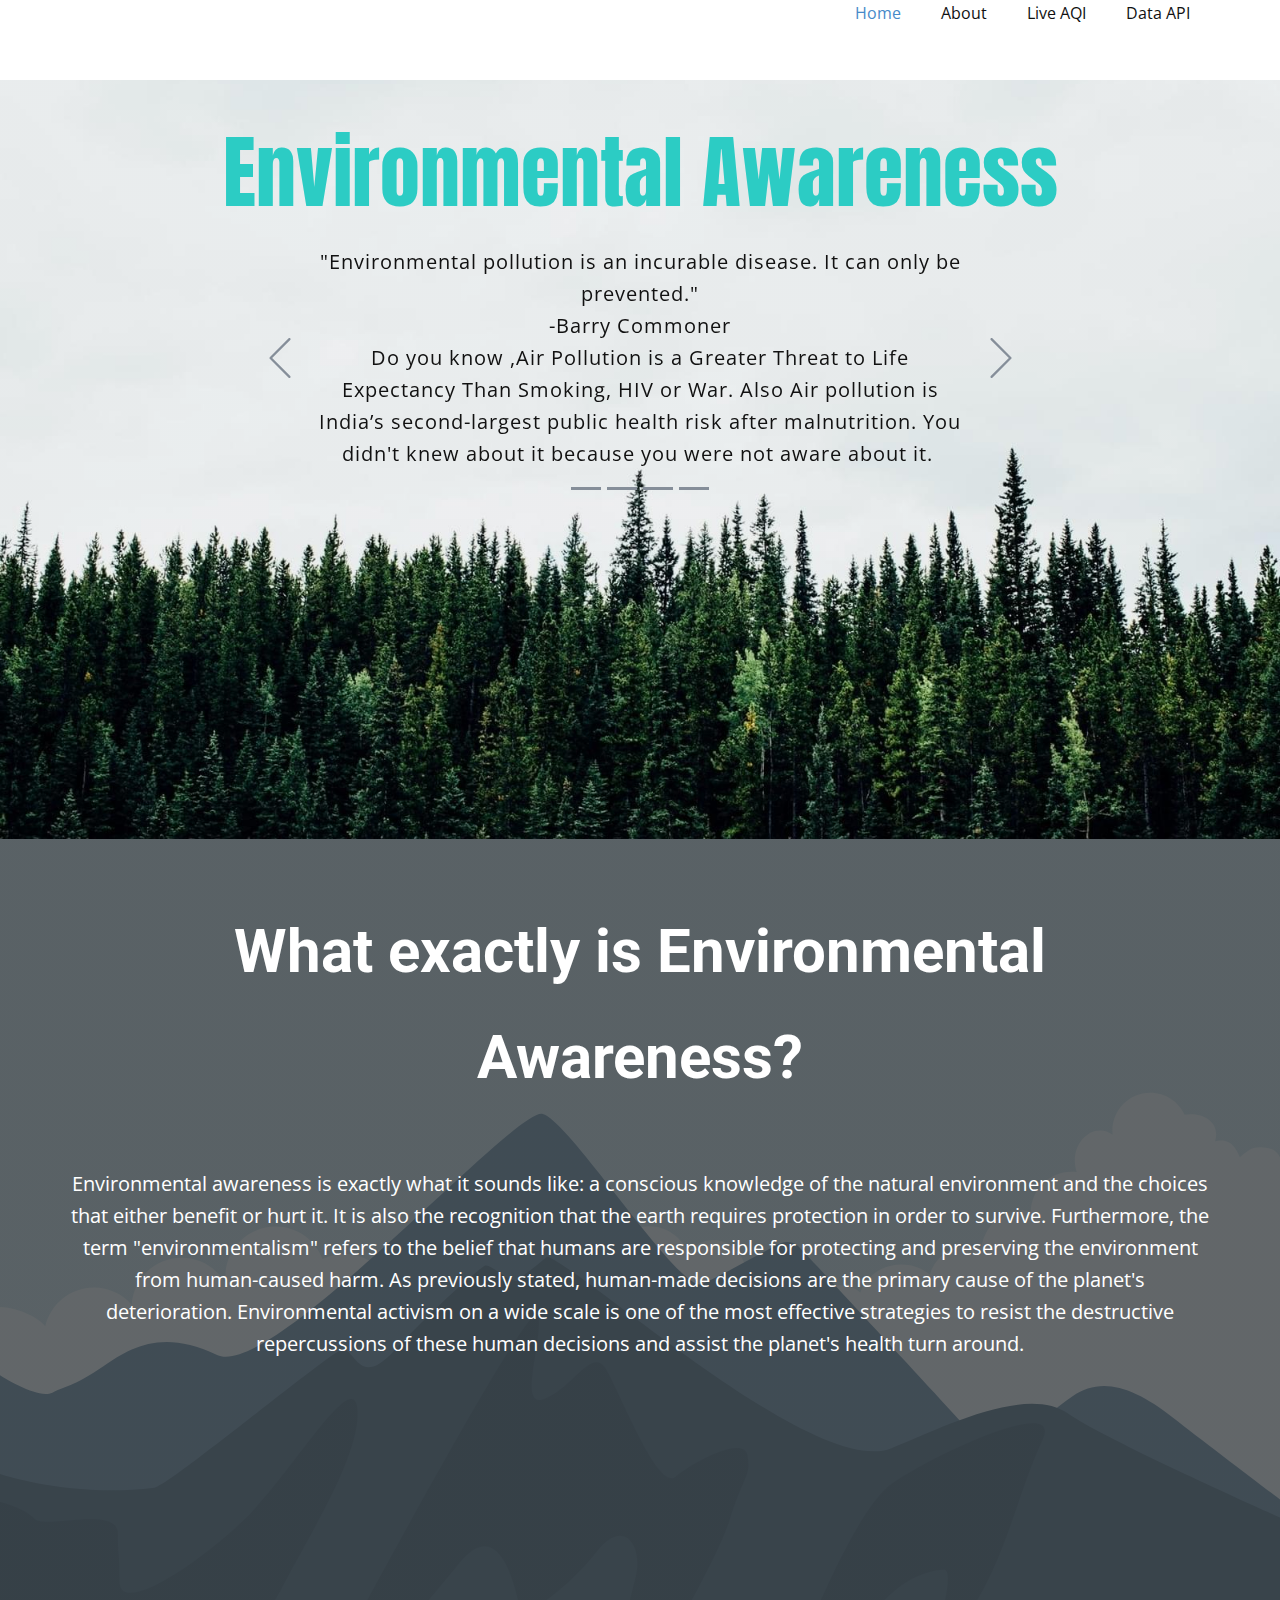
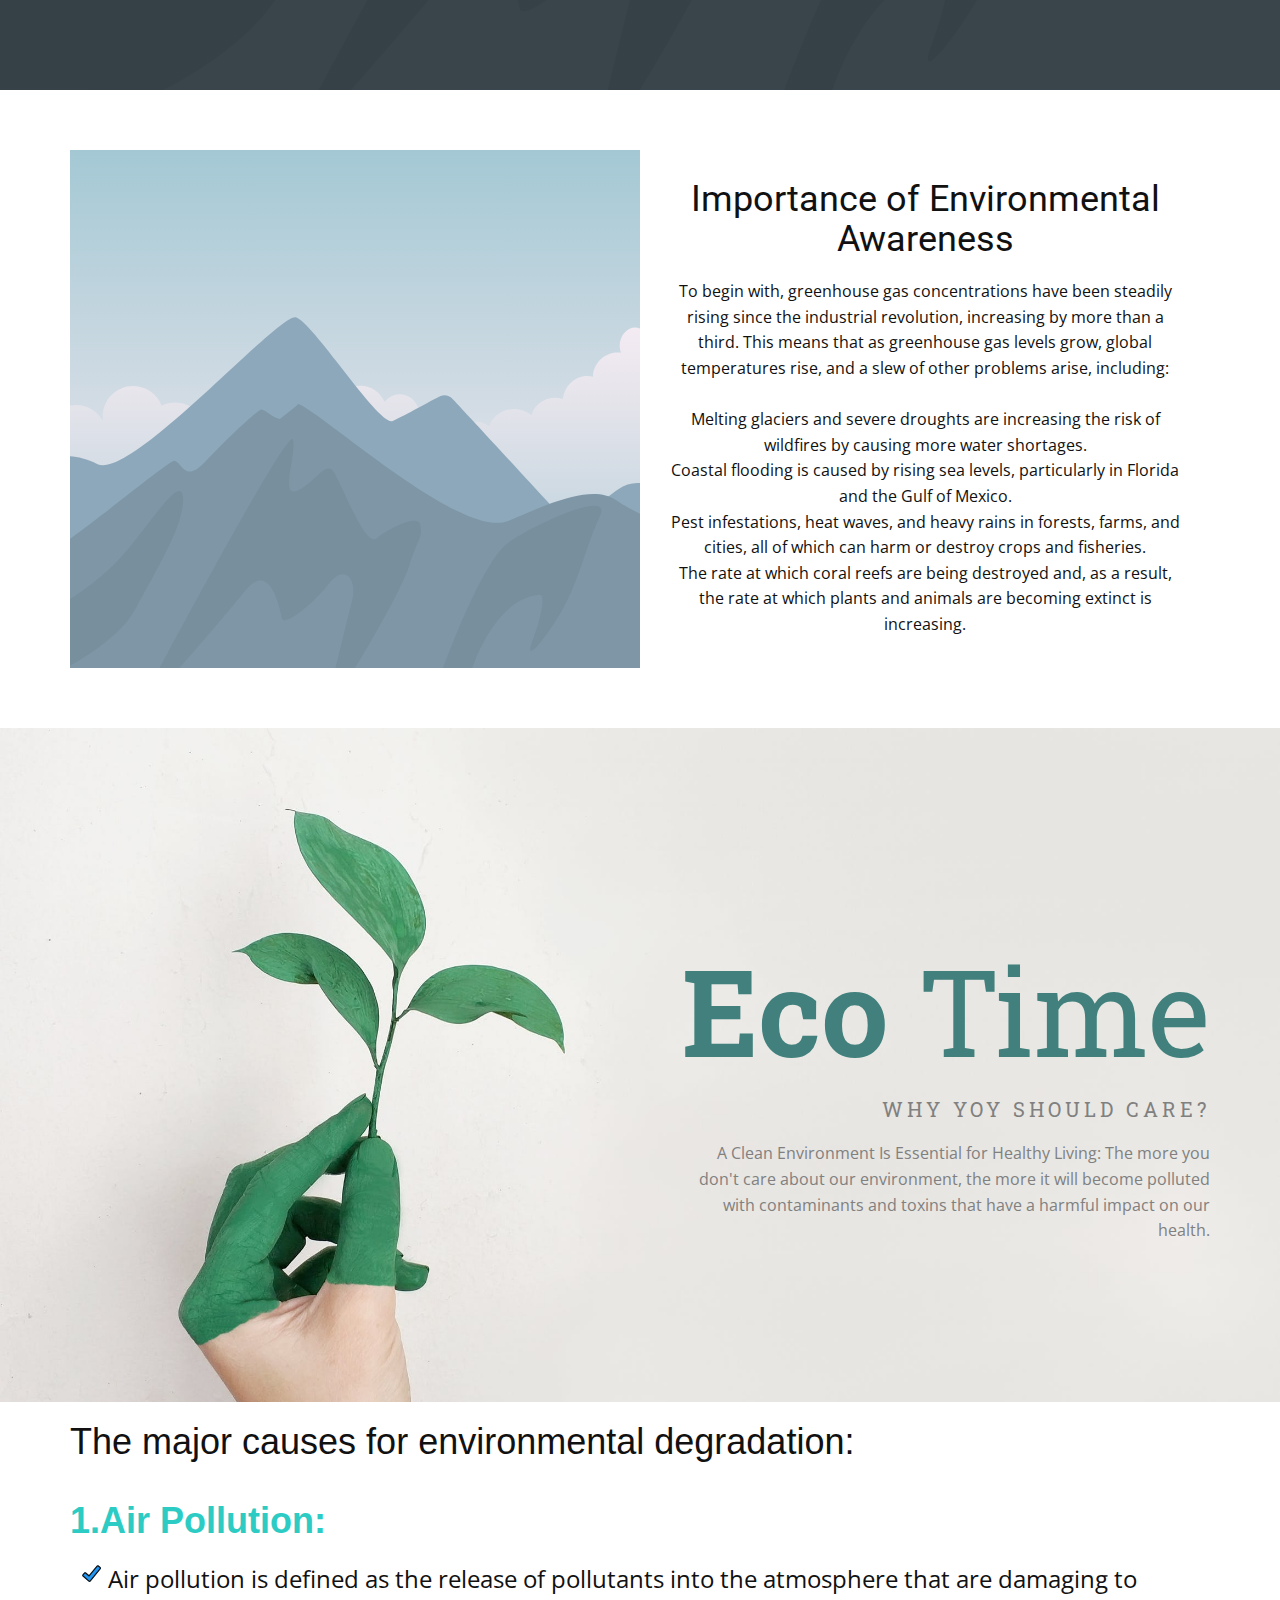
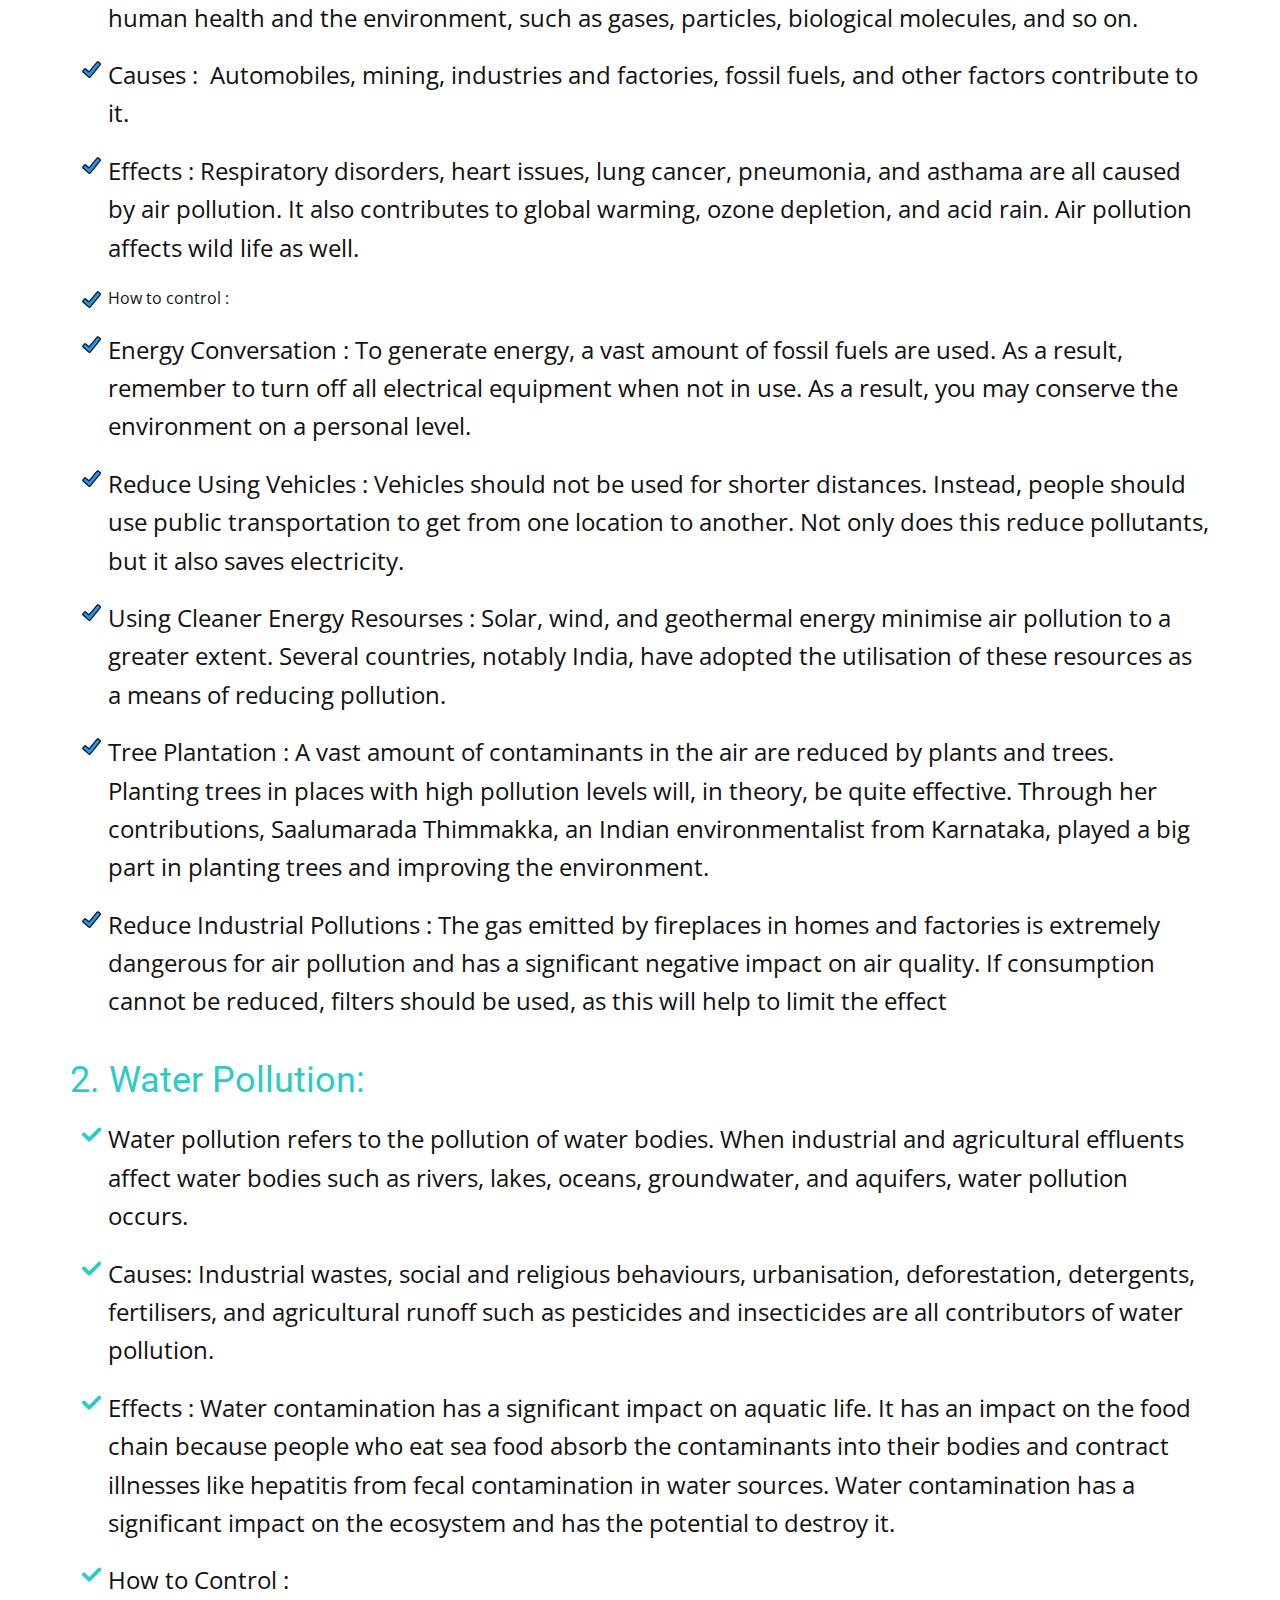
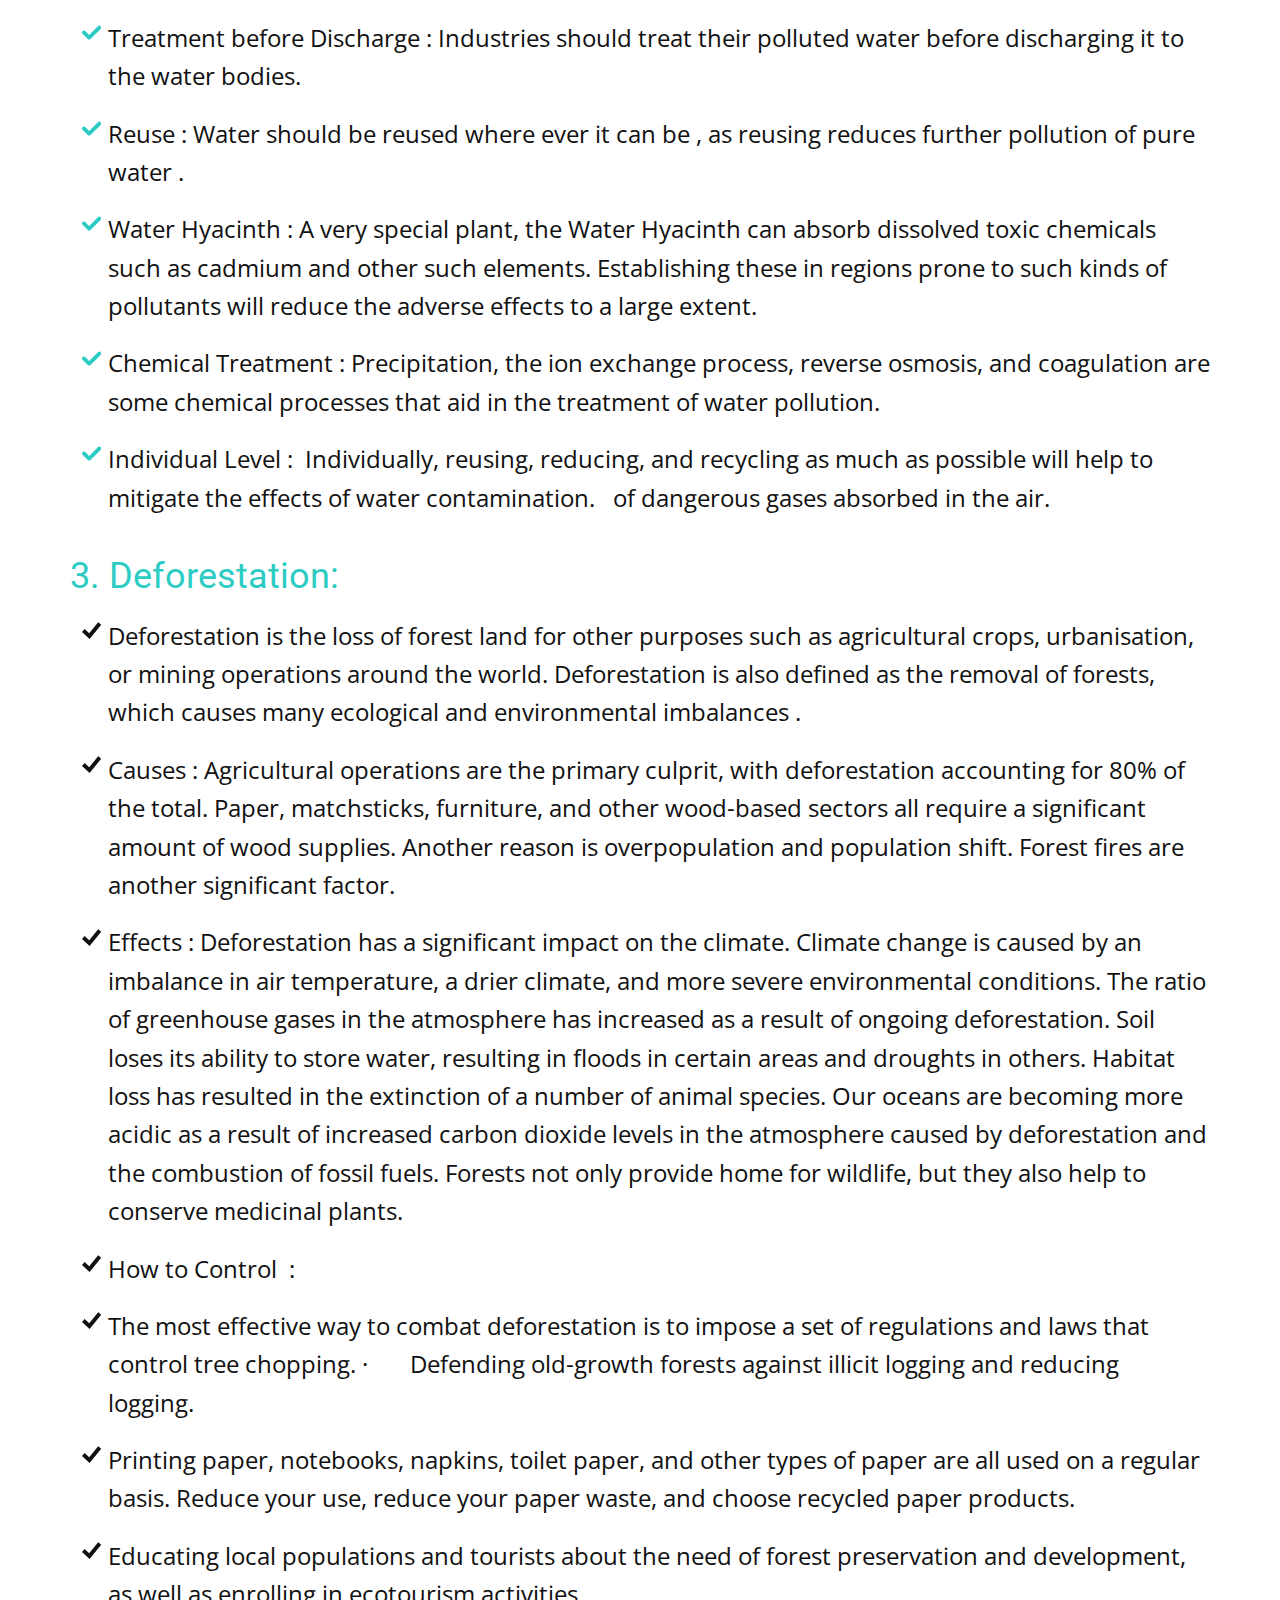
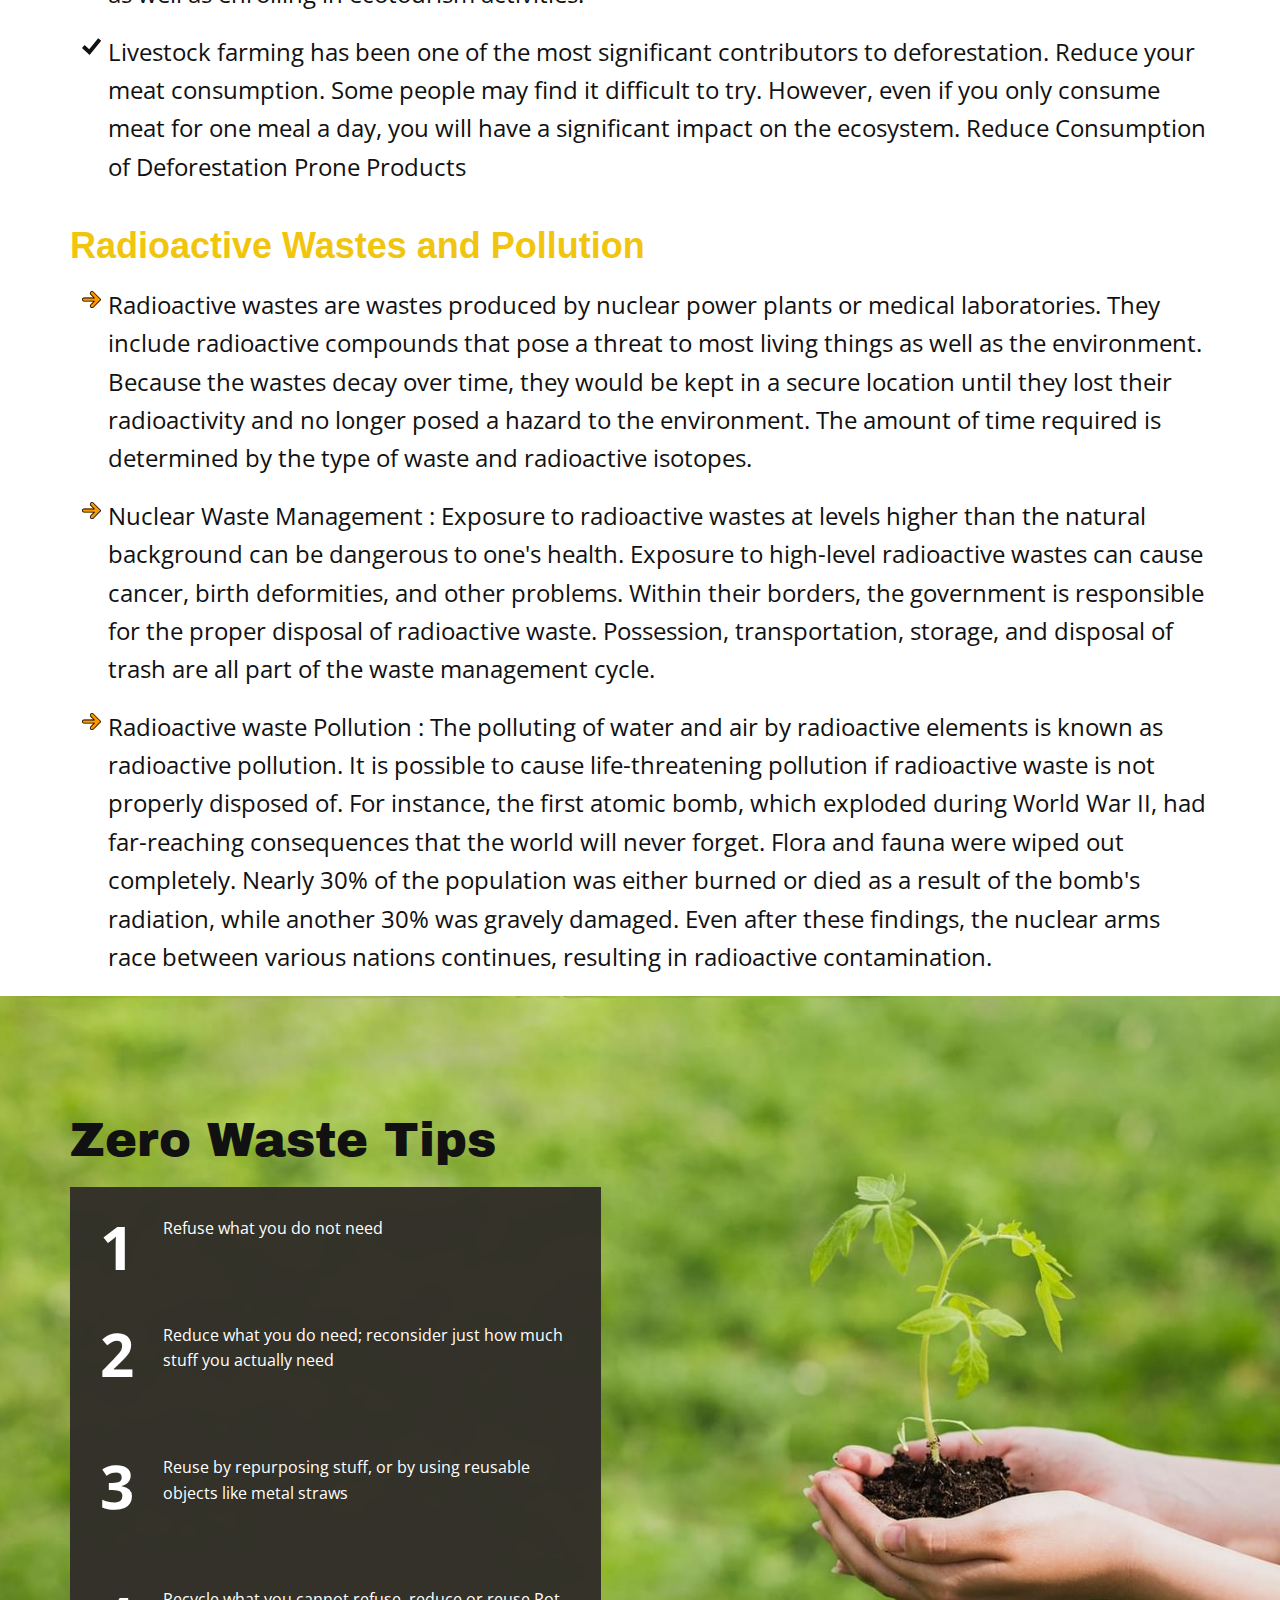
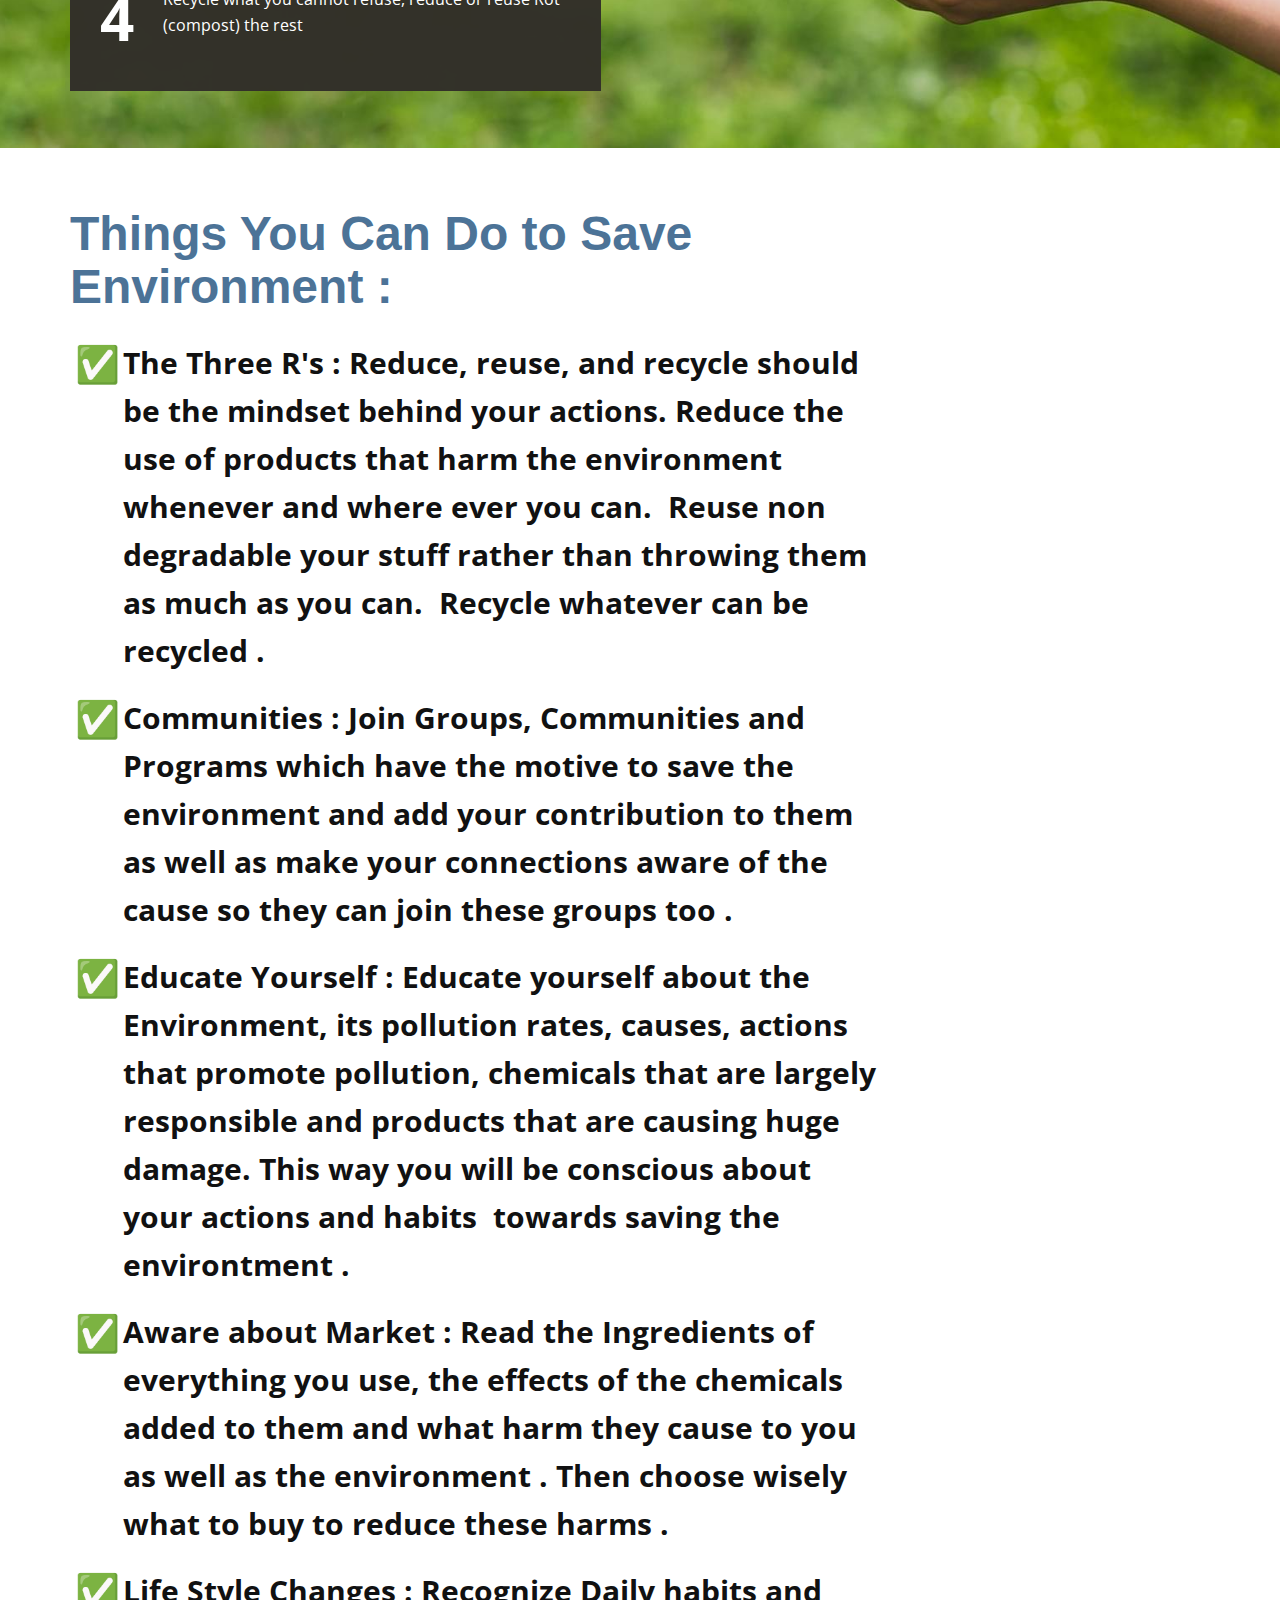
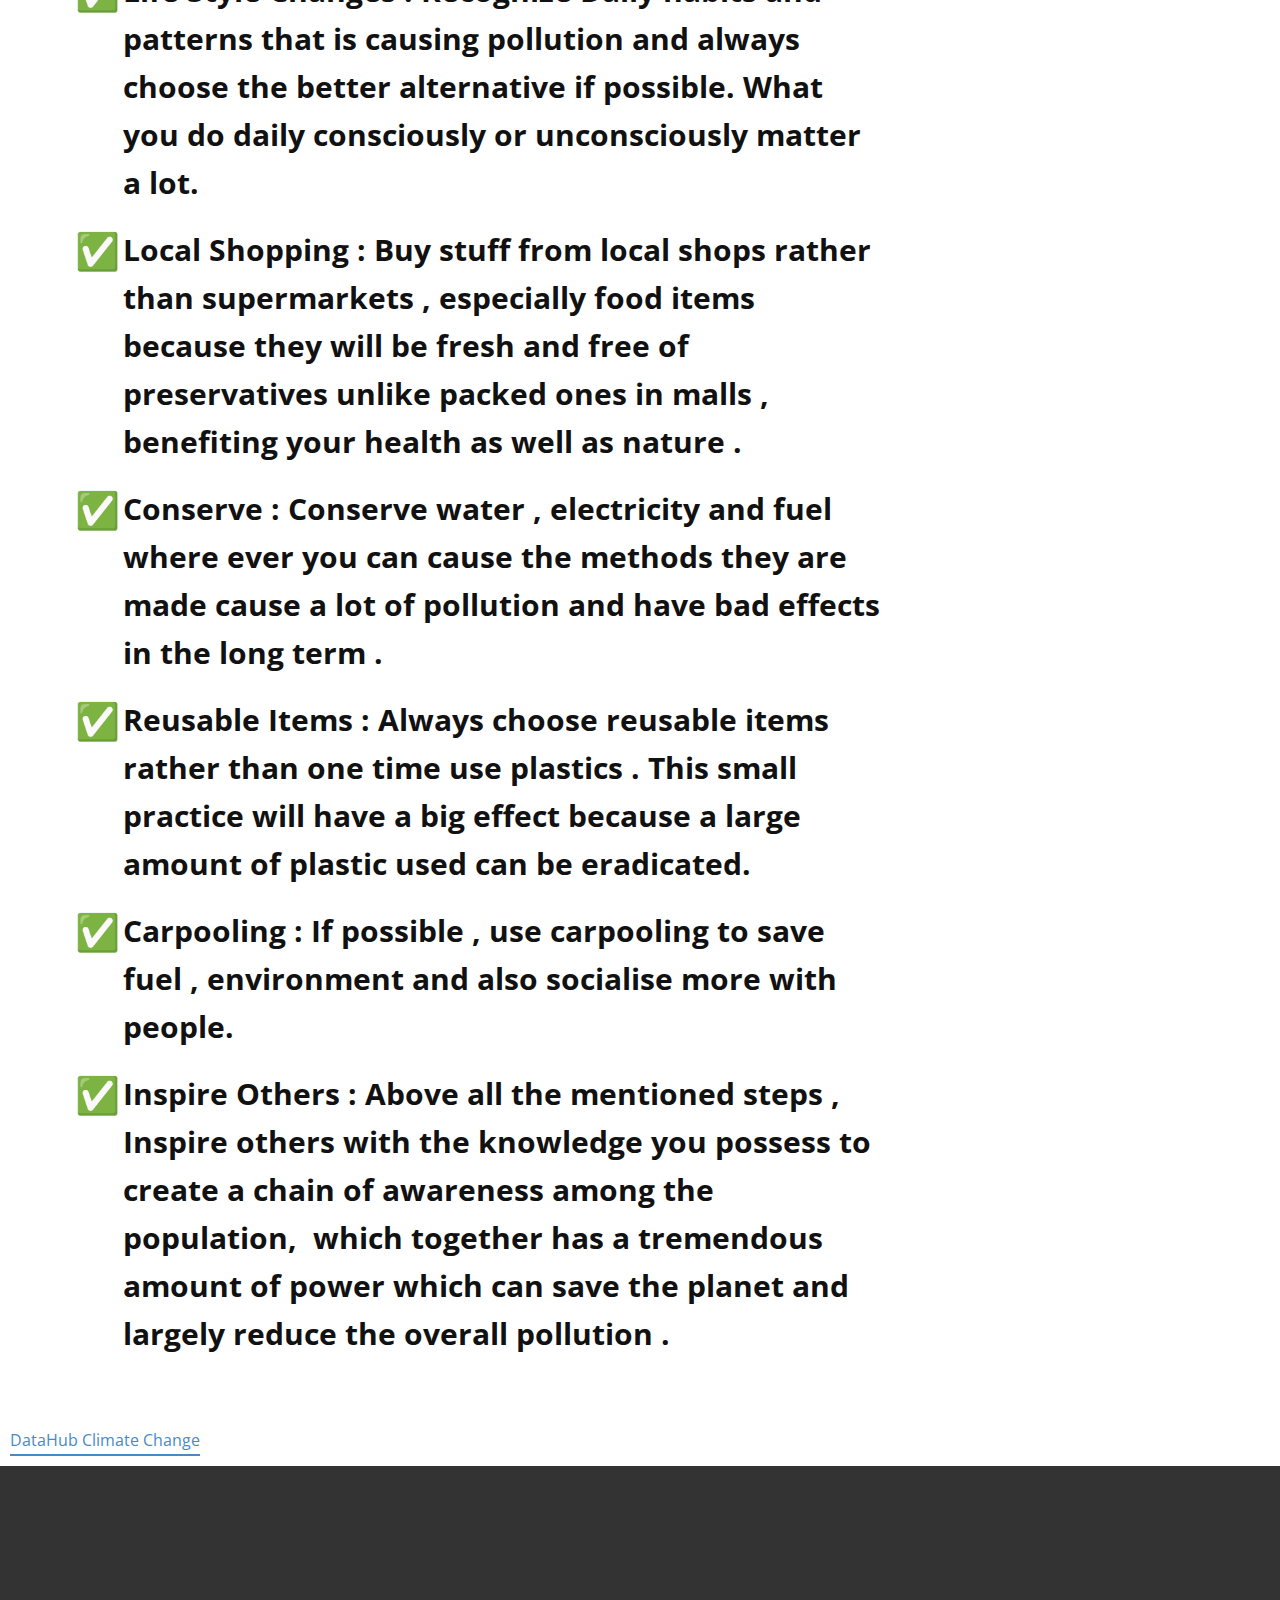
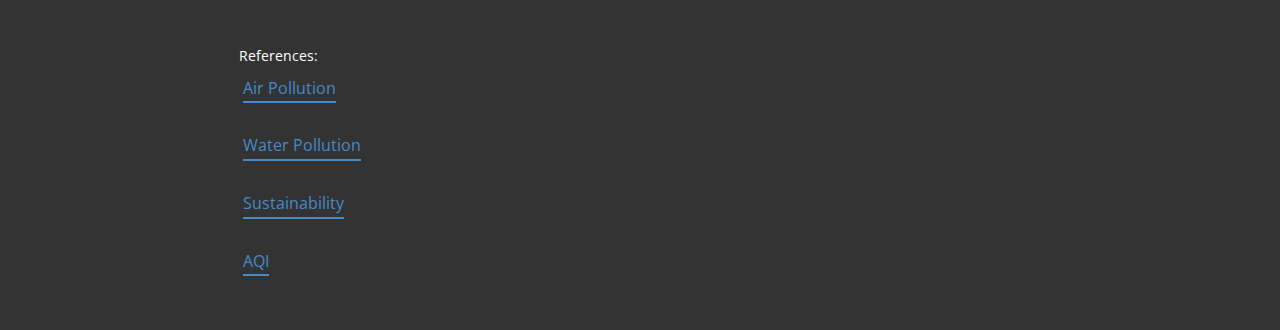
==== commit d6b061e4: "new commit" ====
--- a/index.html
+++ b/index.html
@@ -331,6 +331,7 @@
     population,&nbsp; which together has a
     tremendous amount of power which can save the planet and largely reduce the
     overall pollution .</li></ul></div>
+    <div class="u-list-item u-repeater-item u-container-style u-block-control u-block-c820-15" data-block="141" data-block-type="ListItem" ><div class="u-container-layout u-similar-container u-block-c820-16" data-container-layout-dom="17" style="padding-top: 10px; padding-bottom: 10px; padding-left: 10px; padding-right: 10px" data-block-type=""><a href="https://datahub.io/collections/climate-change" class="u-active-none u-border-active-palette-2-dark-1 u-border-hover-palette-2-base u-btn u-button-style u-hover-none u-text-hover-palette-2-base u-text-palette-1-base u-block-control u-custom-item u-border-palette-1-base u-border-2 u-none u-block-c820-17" style="border-style: none none solid; margin-top: 0px; margin-right: auto; margin-bottom: 0px; margin-left: 0px; padding-top: 0px; padding-bottom: 0px; padding-left: 0px; padding-right: 0px" data-block="144">DataHub Climate Change</a></div></div>
     </section>
     
     <footer class="u-align-center u-clearfix u-footer u-grey-80 u-footer" id="sec-866a"><div class="u-clearfix u-sheet u-sheet-1">
--- a/page.css
+++ b/page.css
@@ -0,0 +1,36420 @@
+/*begin-commonstyles library*//*!
+ * froala_editor v4.0.6 (https://www.froala.com/wysiwyg-editor)
+ * License https://froala.com/wysiwyg-editor/terms/
+ * Copyright 2014-2021 Froala Labs
+ */
+
+.fr-clearfix::after {
+  clear: both;
+  display: block;
+  content: "";
+  height: 0; }
+
+.fr-hide-by-clipping {
+  position: absolute;
+  width: 1px;
+  height: 1px;
+  padding: 0;
+  margin: -1px;
+  overflow: hidden;
+  clip: rect(0, 0, 0, 0);
+  border: 0; }
+
+.fr-view img.fr-rounded, .fr-view .fr-img-caption.fr-rounded img {
+  border-radius: 10px;
+  -moz-border-radius: 10px;
+  -webkit-border-radius: 10px;
+  -moz-background-clip: padding;
+  -webkit-background-clip: padding-box;
+  background-clip: padding-box; }
+
+.fr-view img.fr-shadow, .fr-view .fr-img-caption.fr-shadow img {
+  -webkit-box-shadow: 10px 10px 5px 0px #cccccc;
+  -moz-box-shadow: 10px 10px 5px 0px #cccccc;
+  box-shadow: 10px 10px 5px 0px #cccccc; }
+
+.fr-view img.fr-bordered, .fr-view .fr-img-caption.fr-bordered img {
+  border: solid 5px #CCC; }
+
+.fr-view img.fr-bordered {
+  -webkit-box-sizing: content-box;
+  -moz-box-sizing: content-box;
+  box-sizing: content-box; }
+
+.fr-view .fr-img-caption.fr-bordered img {
+  -webkit-box-sizing: border-box;
+  -moz-box-sizing: border-box;
+  box-sizing: border-box; }
+
+.fr-view {
+  word-wrap: break-word; }
+  .fr-view span[style~="color:"] a {
+    color: inherit; }
+  .fr-view strong {
+    font-weight: 700; }
+  .fr-view table[border='0'] td:not([class]), .fr-view table[border='0'] th:not([class]), .fr-view table[border='0'] td[class=""], .fr-view table[border='0'] th[class=""] {
+    border-width: 0px; }
+  .fr-view table {
+    border: none;
+    border-collapse: collapse;
+    empty-cells: show;
+    max-width: 100%; }
+    .fr-view table td {
+      min-width: 5px; }
+    .fr-view table.fr-dashed-borders td, .fr-view table.fr-dashed-borders th {
+      border-style: dashed; }
+    .fr-view table.fr-alternate-rows tbody tr:nth-child(2n) {
+      background: whitesmoke; }
+    .fr-view table td, .fr-view table th {
+      border: 1px solid #DDD; }
+      .fr-view table td:empty, .fr-view table th:empty {
+        height: 20px; }
+      .fr-view table td.fr-highlighted, .fr-view table th.fr-highlighted {
+        border: 1px double red; }
+      .fr-view table td.fr-thick, .fr-view table th.fr-thick {
+        border-width: 2px; }
+    .fr-view table th {
+      background: #ececec; }
+  .fr-view hr {
+    clear: both;
+    user-select: none;
+    -o-user-select: none;
+    -moz-user-select: none;
+    -khtml-user-select: none;
+    -webkit-user-select: none;
+    -ms-user-select: none;
+    break-after: always;
+    page-break-after: always; }
+  .fr-view .fr-file {
+    position: relative; }
+    .fr-view .fr-file::after {
+      position: relative;
+      content: "\1F4CE";
+      font-weight: normal; }
+  .fr-view pre {
+    white-space: pre-wrap;
+    word-wrap: break-word;
+    overflow: visible; }
+/*  .fr-view[dir="rtl"] blockquote {
+    border-left: none;
+    border-right: solid 2px #5E35B1;
+    margin-right: 0;
+    padding-right: 5px;
+    padding-left: 0; }
+    .fr-view[dir="rtl"] blockquote blockquote {
+      border-color: #00BCD4; }
+      .fr-view[dir="rtl"] blockquote blockquote blockquote {
+        border-color: #43A047; }
+  .fr-view blockquote {
+    border-left: solid 2px #5E35B1;
+    margin-left: 0;
+    padding-left: 5px;
+    color: #5E35B1; }
+    .fr-view blockquote blockquote {
+      border-color: #00BCD4;
+      color: #00BCD4; }
+      .fr-view blockquote blockquote blockquote {
+        border-color: #43A047;
+        color: #43A047; } */
+  .fr-view span.fr-emoticon {
+    font-weight: normal;
+    font-family: "Apple Color Emoji","Segoe UI Emoji","NotoColorEmoji","Segoe UI Symbol","Android Emoji","EmojiSymbols";
+    display: inline;
+    line-height: 0; }
+    .fr-view span.fr-emoticon.fr-emoticon-img {
+      background-repeat: no-repeat !important;
+      font-size: inherit;
+      height: 1em;
+      width: 1em;
+      min-height: 20px;
+      min-width: 20px;
+      display: inline-block;
+      margin: -.1em .1em .1em;
+      line-height: 1;
+      vertical-align: middle; }
+  .fr-view .fr-text-gray {
+    color: #AAA !important; }
+  .fr-view .fr-text-bordered {
+    border-top: solid 1px #222;
+    border-bottom: solid 1px #222;
+    padding: 10px 0; }
+  .fr-view .fr-text-spaced {
+    letter-spacing: 1px; }
+  .fr-view .fr-text-uppercase {
+    text-transform: uppercase; }
+  .fr-view .fr-class-highlighted {
+    background-color: #ffff00; }
+  .fr-view .fr-class-code {
+    border-color: #cccccc;
+    border-radius: 2px;
+    -moz-border-radius: 2px;
+    -webkit-border-radius: 2px;
+    -moz-background-clip: padding;
+    -webkit-background-clip: padding-box;
+    background-clip: padding-box;
+    background: #f5f5f5;
+    padding: 10px;
+    font-family: "Courier New", Courier, monospace; }
+  .fr-view .fr-class-transparency {
+    opacity: 0.5; }
+  .fr-view img {
+    position: relative;
+    max-width: 100%; }
+    .fr-view img.fr-dib {
+      margin: 10px auto;
+      display: block;
+      float: none;
+      vertical-align: top; }
+      .fr-view img.fr-dib.fr-fil {
+        margin-left: 0;
+        text-align: left; }
+      .fr-view img.fr-dib.fr-fir {
+        margin-right: 0;
+        text-align: right; }
+    .fr-view img.fr-dii {
+      display: inline-block;
+      float: none;
+      vertical-align: bottom;
+      margin-left: 5px;
+      margin-right: 5px;
+      max-width: calc(100% - (2 * 5px)); }
+      .fr-view img.fr-dii.fr-fil {
+        float: left;
+        margin: 10px 15px 10px 0;
+        max-width: calc(100% - 5px); }
+      .fr-view img.fr-dii.fr-fir {
+        float: right;
+        margin: 10px 0 10px 15px;
+        max-width: calc(100% - 5px); }
+  .fr-view span.fr-img-caption {
+    position: relative;
+    max-width: 100%; }
+    .fr-view span.fr-img-caption.fr-dib {
+      margin: 5px auto;
+      display: block;
+      float: none;
+      vertical-align: top; }
+      .fr-view span.fr-img-caption.fr-dib.fr-fil {
+        margin-left: 0;
+        text-align: left; }
+      .fr-view span.fr-img-caption.fr-dib.fr-fir {
+        margin-right: 0;
+        text-align: right; }
+    .fr-view span.fr-img-caption.fr-dii {
+      display: inline-block;
+      float: none;
+      vertical-align: bottom;
+      margin-left: 5px;
+      margin-right: 5px;
+      max-width: calc(100% - (2 * 5px)); }
+      .fr-view span.fr-img-caption.fr-dii.fr-fil {
+        float: left;
+        margin: 5px 5px 5px 0;
+        max-width: calc(100% - 5px); }
+      .fr-view span.fr-img-caption.fr-dii.fr-fir {
+        float: right;
+        margin: 5px 0 5px 5px;
+        max-width: calc(100% - 5px); }
+  .fr-view .fr-video {
+    text-align: center;
+    position: relative; }
+    .fr-view .fr-video.fr-rv {
+      padding-bottom: 56.25%;
+      padding-top: 30px;
+      height: 0;
+      overflow: hidden; }
+      .fr-view .fr-video.fr-rv > iframe, .fr-view .fr-video.fr-rv object, .fr-view .fr-video.fr-rv embed {
+        position: absolute !important;
+        top: 0;
+        left: 0;
+        width: 100%;
+        height: 100%; }
+    .fr-view .fr-video > * {
+      -webkit-box-sizing: content-box;
+      -moz-box-sizing: content-box;
+      box-sizing: content-box;
+      max-width: 100%;
+      border: none; }
+    .fr-view .fr-video.fr-dvb {
+      display: block;
+      clear: both; }
+      .fr-view .fr-video.fr-dvb.fr-fvl {
+        text-align: left; }
+      .fr-view .fr-video.fr-dvb.fr-fvr {
+        text-align: right; }
+    .fr-view .fr-video.fr-dvi {
+      display: inline-block; }
+      .fr-view .fr-video.fr-dvi.fr-fvl {
+        float: left; }
+      .fr-view .fr-video.fr-dvi.fr-fvr {
+        float: right; }
+  .fr-view a.fr-strong {
+    font-weight: 700; }
+  .fr-view a.fr-green {
+    color: green; }
+  .fr-view .fr-img-caption {
+    text-align: center; }
+    .fr-view .fr-img-caption .fr-img-wrap {
+      padding: 0;
+      margin: auto;
+      text-align: center;
+      width: 100%; }
+      .fr-view .fr-img-caption .fr-img-wrap a {
+        display: block; }
+      .fr-view .fr-img-caption .fr-img-wrap img {
+        display: block;
+        margin: auto;
+        width: 100%; }
+      .fr-view .fr-img-caption .fr-img-wrap > span {
+        margin: auto;
+        display: block;
+        padding: 5px 5px 10px;
+        font-size: 14px;
+        font-weight: initial;
+        -webkit-box-sizing: border-box;
+        -moz-box-sizing: border-box;
+        box-sizing: border-box;
+        -webkit-opacity: 0.9;
+        -moz-opacity: 0.9;
+        opacity: 0.9;
+        -ms-filter: "progid:DXImageTransform.Microsoft.Alpha(Opacity=0)";
+        width: 100%;
+        text-align: center; }
+  .fr-view button.fr-rounded, .fr-view input.fr-rounded, .fr-view textarea.fr-rounded {
+    border-radius: 10px;
+    -moz-border-radius: 10px;
+    -webkit-border-radius: 10px;
+    -moz-background-clip: padding;
+    -webkit-background-clip: padding-box;
+    background-clip: padding-box; }
+  .fr-view button.fr-large, .fr-view input.fr-large, .fr-view textarea.fr-large {
+    font-size: 24px; }
+
+/**
+ * Image style.
+ */
+a.fr-view.fr-strong {
+  font-weight: 700; }
+a.fr-view.fr-green {
+  color: green; }
+
+/**
+ * Link style.
+ */
+img.fr-view {
+  position: relative;
+  max-width: 100%; }
+  img.fr-view.fr-dib {
+    margin: 5px auto;
+    display: block;
+    float: none;
+    vertical-align: top; }
+    img.fr-view.fr-dib.fr-fil {
+      margin-left: 0;
+      text-align: left; }
+    img.fr-view.fr-dib.fr-fir {
+      margin-right: 0;
+      text-align: right; }
+  img.fr-view.fr-dii {
+    display: inline-block;
+    float: none;
+    vertical-align: bottom;
+    margin-left: 5px;
+    margin-right: 5px;
+    max-width: calc(100% - (2 * 5px)); }
+    img.fr-view.fr-dii.fr-fil {
+      float: left;
+      margin: 5px 5px 5px 0;
+      max-width: calc(100% - 5px); }
+    img.fr-view.fr-dii.fr-fir {
+      float: right;
+      margin: 5px 0 5px 5px;
+      max-width: calc(100% - 5px); }
+
+span.fr-img-caption.fr-view {
+  position: relative;
+  max-width: 100%; }
+  span.fr-img-caption.fr-view.fr-dib {
+    margin: 5px auto;
+    display: block;
+    float: none;
+    vertical-align: top; }
+    span.fr-img-caption.fr-view.fr-dib.fr-fil {
+      margin-left: 0;
+      text-align: left; }
+    span.fr-img-caption.fr-view.fr-dib.fr-fir {
+      margin-right: 0;
+      text-align: right; }
+  span.fr-img-caption.fr-view.fr-dii {
+    display: inline-block;
+    float: none;
+    vertical-align: bottom;
+    margin-left: 5px;
+    margin-right: 5px;
+    max-width: calc(100% - (2 * 5px)); }
+    span.fr-img-caption.fr-view.fr-dii.fr-fil {
+      float: left;
+      margin: 5px 5px 5px 0;
+      max-width: calc(100% - 5px); }
+    span.fr-img-caption.fr-view.fr-dii.fr-fir {
+      float: right;
+      margin: 5px 0 5px 5px;
+      max-width: calc(100% - 5px); }
+/*end-commonstyles library*/@charset "UTF-8";
+/*! normalize.css v4.1.1 | MIT License | github.com/necolas/normalize.css */
+html {
+  font-family: sans-serif;
+  -ms-text-size-adjust: 100%;
+  -webkit-text-size-adjust: 100%;
+}
+body {
+  margin: 0;
+}
+article,
+aside,
+details,
+figcaption,
+figure,
+footer,
+header,
+main,
+menu,
+nav,
+section,
+summary {
+  display: block;
+}
+audio,
+canvas,
+progress,
+video {
+  display: inline-block;
+}
+audio:not([controls]) {
+  display: none;
+  height: 0;
+}
+progress {
+  vertical-align: baseline;
+}
+template,
+[hidden] {
+  display: none;
+}
+a {
+  background-color: transparent;
+  -webkit-text-decoration-skip: objects;
+}
+a:active,
+a:hover {
+  outline-width: 0;
+}
+abbr[title] {
+  border-bottom: none;
+  text-decoration: underline;
+}
+b,
+strong {
+  font-weight: inherit;
+  font-weight: bold;
+}
+dfn {
+  font-style: italic;
+}
+h1 {
+  font-size: 2em;
+  margin: 0.67em 0;
+}
+mark {
+  background-color: #ff0;
+  color: #000;
+}
+small {
+  font-size: 80%;
+}
+sub,
+sup {
+  font-size: 75%;
+  line-height: 0;
+  position: relative;
+  vertical-align: baseline;
+}
+sub {
+  bottom: -0.25em;
+}
+sup {
+  top: -0.5em;
+}
+img {
+  border-style: none;
+}
+svg:not(:root) {
+  overflow: hidden;
+}
+code,
+kbd,
+pre,
+samp {
+  font-family: monospace,monospace;
+  font-size: 1em;
+}
+hr {
+  box-sizing: content-box;
+  height: 0;
+  overflow: visible;
+}
+button,
+input,
+optgroup,
+select,
+textarea {
+  color: inherit;
+  font: inherit;
+  margin: 0;
+}
+optgroup {
+  font-weight: 700;
+}
+button,
+input {
+  overflow: visible;
+}
+button,
+select {
+  text-transform: none;
+}
+button,
+html [type="button"],
+[type="reset"],
+[type="submit"] {
+  -webkit-appearance: button;
+}
+button::-moz-focus-inner,
+[type="button"]::-moz-focus-inner,
+[type="reset"]::-moz-focus-inner,
+[type="submit"]::-moz-focus-inner {
+  border-style: none;
+  padding: 0;
+}
+button:-moz-focusring,
+[type="button"]:-moz-focusring,
+[type="reset"]:-moz-focusring,
+[type="submit"]:-moz-focusring {
+  outline: 1px dotted ButtonText;
+}
+fieldset {
+  border: 1px solid silver;
+  margin: 0 2px;
+  padding: 0.35em 0.625em 0.75em;
+}
+legend {
+  box-sizing: border-box;
+  color: inherit;
+  display: table;
+  max-width: 100%;
+  padding: 0;
+  white-space: normal;
+}
+textarea {
+  overflow: auto;
+}
+[type="checkbox"],
+[type="radio"] {
+  box-sizing: border-box;
+  padding: 0;
+}
+[type="number"]::-webkit-inner-spin-button,
+[type="number"]::-webkit-outer-spin-button {
+  height: auto;
+}
+[type="search"] {
+  -webkit-appearance: textfield;
+  outline-offset: -2px;
+}
+[type="search"]::-webkit-search-cancel-button,
+[type="search"]::-webkit-search-decoration {
+  -webkit-appearance: none;
+}
+::-webkit-input-placeholder {
+  color: inherit;
+  opacity: 0.54;
+}
+::-webkit-file-upload-button {
+  -webkit-appearance: button;
+  font: inherit;
+}
+ul,
+ol {
+  padding-left: 20px;
+}
+/* Fade effect */
+/* Over effect */
+/* Slide effect */
+/* Over and Slide effect */
+/* Flip Left effect */
+/* Flip Right effect */
+/* Flip Top effect */
+/* Flip Bottom effect */
+/* Wobble Left effect */
+/* Wobble Right effect */
+/* Wobble top effect */
+/* Wobble bottom effect */
+/* Zoom and Rotate Effects */
+/* Utility */
+.u-over-slide {
+  position: absolute;
+  left: 0;
+  top: 0;
+  width: 100%;
+  height: 100%;
+}
+.u-background-effect {
+  overflow: hidden;
+}
+.u-background-effect ~ .u-container-layout {
+  cursor: pointer;
+}
+/* Fade effect */
+.u-effect-fade .u-over-slide {
+  opacity: 0;
+  transition: all 500ms ease;
+}
+.u-effect-fade:hover .u-over-slide,
+.u-effect-fade.u-effect-active .u-over-slide {
+  opacity: 1;
+}
+/* Over effect */
+.u-effect-over-left .u-over-slide {
+  transform: translate(-100%, 0);
+  transition: all 500ms ease;
+}
+.u-effect-over-left:hover .u-over-slide,
+.u-effect-over-left.u-effect-active .u-over-slide {
+  transform: translate(0, 0);
+}
+.u-effect-over-right .u-over-slide {
+  transform: translate(100%, 0);
+  transition: all 500ms ease;
+}
+.u-effect-over-right:hover .u-over-slide,
+.u-effect-over-right.u-effect-active .u-over-slide {
+  transform: translate(0, 0);
+}
+.u-effect-over-top .u-over-slide {
+  transform: translate(0, -100%);
+  transition: all 500ms ease;
+}
+.u-effect-over-top:hover .u-over-slide,
+.u-effect-over-top.u-effect-active .u-over-slide {
+  transform: translate(0, 0);
+}
+.u-effect-over-bottom .u-over-slide {
+  transform: translate(0, 100%);
+  transition: all 500ms ease;
+}
+.u-effect-over-bottom:hover .u-over-slide,
+.u-effect-over-bottom.u-effect-active .u-over-slide {
+  transform: translate(0, 0);
+}
+.u-effect-over-topleft .u-over-slide {
+  transform: translate(-100%, -100%);
+  transition: all 500ms ease;
+}
+.u-effect-over-topleft:hover .u-over-slide,
+.u-effect-over-topleft.u-effect-active .u-over-slide {
+  transform: translate(0, 0);
+}
+.u-effect-over-topright .u-over-slide {
+  transform: translate(100%, -100%);
+  transition: all 500ms ease;
+}
+.u-effect-over-topright:hover .u-over-slide,
+.u-effect-over-topright.u-effect-active .u-over-slide {
+  transform: translate(0, 0);
+}
+.u-effect-over-bottomleft .u-over-slide {
+  transform: translate(-100%, 100%);
+  transition: all 500ms ease;
+}
+.u-effect-over-bottomleft:hover .u-over-slide,
+.u-effect-over-bottomleft.u-effect-active .u-over-slide {
+  transform: translate(0, 0);
+}
+.u-effect-over-bottomright .u-over-slide {
+  transform: translate(100%, 100%);
+  transition: all 500ms ease;
+}
+.u-effect-over-bottomright:hover .u-over-slide,
+.u-effect-over-bottomright.u-effect-active .u-over-slide {
+  transform: translate(0, 0);
+}
+/* Slide effect */
+.u-effect-slide-left .u-over-slide {
+  transform: translate(-100%, 0);
+  transition: all 500ms ease;
+}
+.u-effect-slide-left:hover .u-over-slide,
+.u-effect-slide-left.u-effect-active .u-over-slide {
+  transform: translate(0, 0);
+}
+.u-effect-slide-left .u-back-slide {
+  transition: all 500ms ease;
+}
+.u-effect-slide-left:hover .u-back-slide,
+.u-effect-slide-left.u-effect-active .u-back-slide {
+  transform: translate(100%, 0);
+}
+.u-effect-slide-right .u-over-slide {
+  transform: translate(100%, 0);
+  transition: all 500ms ease;
+}
+.u-effect-slide-right:hover .u-over-slide,
+.u-effect-slide-right.u-effect-active .u-over-slide {
+  transform: translate(0, 0);
+}
+.u-effect-slide-right .u-back-slide {
+  transition: all 500ms ease;
+}
+.u-effect-slide-right:hover .u-back-slide,
+.u-effect-slide-right.u-effect-active .u-back-slide {
+  transform: translate(-100%, 0);
+}
+.u-effect-slide-top .u-over-slide {
+  transform: translate(0, -100%);
+  transition: all 500ms ease;
+}
+.u-effect-slide-top:hover .u-over-slide,
+.u-effect-slide-top.u-effect-active .u-over-slide {
+  transform: translate(0, 0);
+}
+.u-effect-slide-top .u-back-slide {
+  transition: all 500ms ease;
+}
+.u-effect-slide-top:hover .u-back-slide,
+.u-effect-slide-top.u-effect-active .u-back-slide {
+  transform: translate(0, 100%);
+}
+.u-effect-slide-bottom .u-over-slide {
+  transform: translate(0, 100%);
+  transition: all 500ms ease;
+}
+.u-effect-slide-bottom:hover .u-over-slide,
+.u-effect-slide-bottom.u-effect-active .u-over-slide {
+  transform: translate(0, 0);
+}
+.u-effect-slide-bottom .u-back-slide {
+  transition: all 500ms ease;
+}
+.u-effect-slide-bottom:hover .u-back-slide,
+.u-effect-slide-bottom.u-effect-active .u-back-slide {
+  transform: translate(0, -100%);
+}
+.u-effect-slide-topleft .u-over-slide {
+  transform: translate(-100%, -100%);
+  transition: all 500ms ease;
+}
+.u-effect-slide-topleft:hover .u-over-slide,
+.u-effect-slide-topleft.u-effect-active .u-over-slide {
+  transform: translate(0, 0);
+}
+.u-effect-slide-topleft .u-back-slide {
+  transition: all 500ms ease;
+}
+.u-effect-slide-topleft:hover .u-back-slide,
+.u-effect-slide-topleft.u-effect-active .u-back-slide {
+  transform: translate(100%, 100%);
+}
+.u-effect-slide-topright .u-over-slide {
+  transform: translate(100%, -100%);
+  transition: all 500ms ease;
+}
+.u-effect-slide-topright:hover .u-over-slide,
+.u-effect-slide-topright.u-effect-active .u-over-slide {
+  transform: translate(0, 0);
+}
+.u-effect-slide-topright .u-back-slide {
+  transition: all 500ms ease;
+}
+.u-effect-slide-topright:hover .u-back-slide,
+.u-effect-slide-topright.u-effect-active .u-back-slide {
+  transform: translate(-100%, 100%);
+}
+.u-effect-slide-bottomleft .u-over-slide {
+  transform: translate(-100%, 100%);
+  transition: all 500ms ease;
+}
+.u-effect-slide-bottomleft:hover .u-over-slide,
+.u-effect-slide-bottomleft.u-effect-active .u-over-slide {
+  transform: translate(0, 0);
+}
+.u-effect-slide-bottomleft .u-back-slide {
+  transition: all 500ms ease;
+}
+.u-effect-slide-bottomleft:hover .u-back-slide,
+.u-effect-slide-bottomleft.u-effect-active .u-back-slide {
+  transform: translate(100%, -100%);
+}
+.u-effect-slide-bottomright .u-over-slide {
+  transform: translate(100%, 100%);
+  transition: all 500ms ease;
+}
+.u-effect-slide-bottomright:hover .u-over-slide,
+.u-effect-slide-bottomright.u-effect-active .u-over-slide {
+  transform: translate(0, 0);
+}
+.u-effect-slide-bottomright .u-back-slide {
+  transition: all 500ms ease;
+}
+.u-effect-slide-bottomright:hover .u-back-slide,
+.u-effect-slide-bottomright.u-effect-active .u-back-slide {
+  transform: translate(-100%, -100%);
+}
+/* Flip */
+.u-effect-flip-left,
+.u-effect-flip-left .u-slidesWrapper {
+  perspective: 300px;
+}
+.u-effect-flip-left .u-over-slide {
+  opacity: 0;
+  transform: rotateY(180deg);
+  transform-origin: center left;
+  transition: transform 500ms ease, transform-origin 500ms ease, opacity 0ms ease 500ms;
+}
+.u-effect-flip-left:hover .u-over-slide,
+.u-effect-flip-left.u-effect-active .u-over-slide {
+  opacity: 1;
+  transform: rotateY(0deg);
+  transition: transform 500ms ease, transform-origin 500ms ease;
+}
+.u-effect-flip-right,
+.u-effect-flip-right .u-slidesWrapper {
+  perspective: 300px;
+}
+.u-effect-flip-right .u-over-slide {
+  opacity: 0;
+  transform: rotateY(-180deg);
+  transform-origin: center right;
+  transition: transform 500ms ease, transform-origin 500ms ease, opacity 0ms ease 500ms;
+}
+.u-effect-flip-right:hover .u-over-slide,
+.u-effect-flip-right.u-effect-active .u-over-slide {
+  opacity: 1;
+  transform: rotateY(0deg);
+  transition: transform 500ms ease, transform-origin 500ms ease;
+}
+.u-effect-flip-top,
+.u-effect-flip-top .u-slidesWrapper {
+  perspective: 300px;
+}
+.u-effect-flip-top .u-over-slide {
+  opacity: 0;
+  transform: rotateX(-180deg);
+  transform-origin: center top;
+  transition: transform 500ms ease, transform-origin 500ms ease, opacity 0ms ease 500ms;
+}
+.u-effect-flip-top:hover .u-over-slide,
+.u-effect-flip-top.u-effect-active .u-over-slide {
+  opacity: 1;
+  transform: rotateX(0deg);
+  transition: transform 500ms ease, transform-origin 500ms ease;
+}
+.u-effect-flip-bottom,
+.u-effect-flip-bottom .u-slidesWrapper {
+  perspective: 300px;
+}
+.u-effect-flip-bottom .u-over-slide {
+  opacity: 0;
+  transform: rotateX(180deg);
+  transform-origin: center bottom;
+  transition: transform 500ms ease, transform-origin 500ms ease, opacity 0ms ease 500ms;
+}
+.u-effect-flip-bottom:hover .u-over-slide,
+.u-effect-flip-bottom.u-effect-active .u-over-slide {
+  opacity: 1;
+  transform: rotateX(0deg);
+  transition: transform 500ms ease, transform-origin 500ms ease;
+}
+/* Wooble */
+.u-effect-wobble-left,
+.u-effect-wobble-left .u-slidesWrapper {
+  perspective: 300px;
+}
+.u-effect-wobble-left .u-over-slide {
+  opacity: 0;
+  transform: rotateY(130deg);
+  transform-origin: center left;
+  transition: transform 500ms ease, transform-origin 500ms ease, opacity 0ms ease 500ms;
+}
+.u-effect-wobble-left:hover .u-over-slide,
+.u-effect-wobble-left.u-effect-active .u-over-slide {
+  opacity: 1;
+  transform: rotateY(0deg);
+  transform-origin: center right;
+  transition: transform 500ms ease, transform-origin 500ms ease;
+}
+.u-effect-wobble-right,
+.u-effect-wobble-right .u-slidesWrapper {
+  perspective: 300px;
+}
+.u-effect-wobble-right .u-over-slide {
+  opacity: 0;
+  transform: rotateY(-130deg);
+  transform-origin: center right;
+  transition: transform 500ms ease, transform-origin 500ms ease, opacity 0ms ease 500ms;
+}
+.u-effect-wobble-right:hover .u-over-slide,
+.u-effect-wobble-right.u-effect-active .u-over-slide {
+  opacity: 1;
+  transform: rotateY(0deg);
+  transform-origin: center left;
+  transition: transform 500ms ease, transform-origin 500ms ease;
+}
+.u-effect-wobble-top,
+.u-effect-wobble-top .u-slidesWrapper {
+  perspective: 300px;
+}
+.u-effect-wobble-top .u-over-slide {
+  opacity: 0;
+  transform: rotateX(-130deg);
+  transform-origin: center top;
+  transition: transform 500ms ease, transform-origin 500ms ease, opacity 0ms ease 500ms;
+}
+.u-effect-wobble-top:hover .u-over-slide,
+.u-effect-wobble-top.u-effect-active .u-over-slide {
+  opacity: 1;
+  transform: rotateX(0deg);
+  transform-origin: center bottom;
+  transition: transform 500ms ease, transform-origin 500ms ease;
+}
+.u-effect-wobble-bottom,
+.u-effect-wobble-bottom .u-slidesWrapper {
+  perspective: 300px;
+}
+.u-effect-wobble-bottom .u-over-slide {
+  opacity: 0;
+  transform: rotateX(130deg);
+  transform-origin: center bottom;
+  transition: transform 500ms ease, transform-origin 500ms ease, opacity 0ms ease 500ms;
+}
+.u-effect-wobble-bottom:hover .u-over-slide,
+.u-effect-wobble-bottom.u-effect-active .u-over-slide {
+  opacity: 1;
+  transform: rotateX(0deg);
+  transform-origin: center top;
+  transition: transform 500ms ease, transform-origin 500ms ease;
+}
+/* Zoom */
+.u-effect-zoom .u-over-slide {
+  transition: transform 500ms ease;
+  transform: scale(0, 0);
+}
+.u-effect-zoom:hover .u-over-slide,
+.u-effect-zoom.u-effect-active .u-over-slide {
+  transform: scale(1, 1);
+}
+.u-effect-hover-zoom .u-back-slide,
+.u-effect-hover-zoom .u-background-effect-image {
+  transition: transform 500ms ease;
+  transform: scale(1);
+}
+.u-effect-hover-zoom:hover .u-back-slide,
+.u-effect-hover-zoom:hover .u-background-effect-image,
+.u-effect-hover-zoom.u-effect-active .u-back-slide,
+.u-effect-hover-zoom.u-effect-active .u-background-effect-image {
+  transform: scale(var(--effect-scale));
+}
+.u-effect-hover-zoomOut .u-back-slide,
+.u-effect-hover-zoomOut .u-background-effect-image {
+  transition: transform 500ms ease;
+  transform: scale(var(--effect-scale));
+}
+.u-effect-hover-zoomOut:hover .u-back-slide,
+.u-effect-hover-zoomOut:hover .u-background-effect-image,
+.u-effect-hover-zoomOut.u-effect-active .u-back-slide,
+.u-effect-hover-zoomOut.u-effect-active .u-background-effect-image {
+  transform: scale(1);
+}
+.u-effect-hover-liftUp > .u-background-effect {
+  overflow: visible;
+}
+.u-effect-hover-liftUp .u-back-slide,
+.u-effect-hover-liftUp .u-background-effect-image {
+  transition: transform 500ms ease;
+  transform: scale(1);
+}
+.u-effect-hover-liftUp:hover .u-back-slide,
+.u-effect-hover-liftUp.u-effect-active .u-back-slide,
+.u-effect-hover-liftUp:hover .u-background-effect-image,
+.u-effect-hover-liftUp.u-effect-active .u-background-effect-image {
+  transform: scale(var(--effect-scale));
+  z-index: 1;
+}
+.u-effect-hover-liftUp:hover > .u-container-layout {
+  z-index: 2;
+}
+.u-effect-zoom-rotate .u-over-slide {
+  transition: transform 500ms ease;
+  transform: rotate(0deg) scale(0, 0);
+}
+.u-effect-zoom-rotate:hover .u-over-slide,
+.u-effect-zoom-rotate.u-effect-active .u-over-slide {
+  transform: rotate(360deg) scale(1, 1);
+}
+.u-effect-zoom-rotateX .u-over-slide {
+  transition: transform 500ms ease;
+  transform: rotateX(0deg) scale(0, 0);
+}
+.u-effect-zoom-rotateX:hover .u-over-slide,
+.u-effect-zoom-rotateX.u-effect-active .u-over-slide {
+  transform: rotateX(360deg) scale(1, 1);
+}
+.u-effect-zoom-rotateY .u-over-slide {
+  transition: transform 500ms ease;
+  transform: rotateY(0deg) scale(0, 0);
+}
+.u-effect-zoom-rotateY:hover .u-over-slide,
+.u-effect-zoom-rotateY.u-effect-active .u-over-slide {
+  transform: rotateY(360deg) scale(1, 1);
+}
+.u-effect-hover-slide .u-back-image,
+.u-effect-hover-slide .u-background-effect-image {
+  transition-duration: 500ms;
+  transition-timing-function: ease;
+  transition-property: left, right, top, bottom;
+}
+.u-effect-hover-slide .u-effect-hover-slide-direction-right {
+  left: auto;
+}
+.u-effect-hover-slide .u-effect-hover-slide-direction-up {
+  top: auto;
+}
+.u-effect-hover-slide:hover .u-back-image.u-effect-hover-slide-direction-left,
+.u-effect-hover-slide:hover .u-background-effect-image.u-effect-hover-slide-direction-left,
+.u-effect-hover-slide.u-effect-active .u-back-image.u-effect-hover-slide-direction-left,
+.u-effect-hover-slide.u-effect-active .u-background-effect-image.u-effect-hover-slide-direction-left {
+  left: 0 !important;
+}
+.u-effect-hover-slide:hover .u-back-image.u-effect-hover-slide-direction-right,
+.u-effect-hover-slide:hover .u-background-effect-image.u-effect-hover-slide-direction-right,
+.u-effect-hover-slide.u-effect-active .u-back-image.u-effect-hover-slide-direction-right,
+.u-effect-hover-slide.u-effect-active .u-background-effect-image.u-effect-hover-slide-direction-right {
+  right: 0 !important;
+}
+.u-effect-hover-slide:hover .u-back-image.u-effect-hover-slide-direction-up,
+.u-effect-hover-slide:hover .u-background-effect-image.u-effect-hover-slide-direction-up,
+.u-effect-hover-slide.u-effect-active .u-back-image.u-effect-hover-slide-direction-up,
+.u-effect-hover-slide.u-effect-active .u-background-effect-image.u-effect-hover-slide-direction-up {
+  bottom: 0 !important;
+}
+.u-effect-hover-slide:hover .u-back-image.u-effect-hover-slide-direction-down,
+.u-effect-hover-slide:hover .u-background-effect-image.u-effect-hover-slide-direction-down,
+.u-effect-hover-slide.u-effect-active .u-back-image.u-effect-hover-slide-direction-down,
+.u-effect-hover-slide.u-effect-active .u-background-effect-image.u-effect-hover-slide-direction-down {
+  top: 0 !important;
+}
+.u-btn {
+  /*display: inline-block;*/
+  display: table;
+  /*TODO maye need another solution for negative marin*/
+  cursor: pointer;
+  color: inherit;
+  font-size: inherit;
+  font-family: inherit;
+  line-height: inherit;
+  letter-spacing: inherit;
+  text-transform: inherit;
+  font-style: inherit;
+  font-weight: inherit;
+  text-decoration: none;
+  border: 0 none transparent;
+  outline-width: 0;
+  background-color: transparent;
+  margin: 0;
+  -webkit-text-decoration-skip: objects;
+  font-style: initial;
+  white-space: nowrap;
+  -webkit-user-select: none;
+      -ms-user-select: none;
+          user-select: none;
+  vertical-align: middle;
+  text-align: center;
+  padding: 10px 30px;
+  border-radius: 0;
+  align-self: flex-start;
+}
+.u-btn:focus,
+.u-btn:active:focus,
+.u-btn.active:focus {
+  outline: thin dotted;
+  outline: 5px auto -webkit-focus-ring-color;
+  outline-offset: -2px;
+}
+.u-btn:hover,
+.u-btn:focus {
+  text-decoration: none;
+}
+.u-btn:active,
+.u-btn.active {
+  outline: 0;
+  background-image: none;
+}
+.u-btn.disabled,
+.u-btn[disabled] {
+  opacity: 0.6;
+}
+.u-btn-circle {
+  border-radius: 50%;
+}
+.u-btn-rectangle {
+  border-radius: 0 !important;
+}
+.u-text a,
+.u-post-content a,
+.u-tab-item a,
+.u-nav-item a {
+  font-size: inherit;
+  font-family: inherit;
+  line-height: inherit;
+  letter-spacing: inherit;
+  text-transform: inherit;
+}
+.u-text:not(ul):not(ol):not(p):not(.u-post-content):not(.u-block-content):not(.u-product-desc):not(.u-cart-block-content):not(.u-checkout-block-content) a {
+  color: inherit;
+}
+.u-text:not(ul):not(ol):not(p):not(.u-post-content):not(.u-block-content):not(.u-product-desc):not(.u-cart-block-content):not(.u-checkout-block-content) a,
+.u-text:not(ul):not(ol):not(p):not(.u-post-content):not(.u-block-content):not(.u-product-desc):not(.u-cart-block-content):not(.u-checkout-block-content) a:hover {
+  text-decoration: none;
+}
+.u-link,
+a {
+  border-top-width: 0;
+  border-left-width: 0;
+  border-right-width: 0;
+}
+.u-link {
+  display: table;
+  border-style: solid;
+  border-bottom-width: 0;
+  white-space: nowrap;
+  align-self: flex-start;
+}
+.u-link,
+.u-link:hover,
+.u-link:focus {
+  text-decoration: none;
+}
+.u-link:focus,
+.u-link:active:focus,
+.u-link.active:focus {
+  outline: thin dotted;
+  outline: 5px auto -webkit-focus-ring-color;
+  outline-offset: -2px;
+}
+.u-underline,
+.u-underline:hover {
+  text-decoration: underline;
+  border-bottom-width: 0;
+}
+.u-no-underline,
+.u-no-underline:hover {
+  text-decoration: none;
+  border-bottom-width: 0;
+}
+.u-block-content > :first-child,
+.u-product-desc > :first-child,
+.u-product-tab-pane > :first-child,
+.u-post-content > :first-child {
+  margin-top: 0;
+}
+.u-block-content > :last-child,
+.u-product-desc > :last-child,
+.u-product-tab-pane > :last-child,
+.u-post-content > :last-child {
+  margin-bottom: 0;
+}
+.u-block-content p,
+.u-product-desc p,
+.u-product-tab-pane p,
+.u-post-content p {
+  text-decoration: inherit !important;
+  color: inherit !important;
+  font-style: inherit !important;
+  font-size: inherit !important;
+  font-weight: inherit !important;
+  font-family: inherit !important;
+  line-height: inherit !important;
+  letter-spacing: inherit !important;
+  text-transform: inherit !important;
+}
+.u-logo {
+  color: inherit;
+  font-size: inherit;
+  font-family: inherit;
+  line-height: inherit;
+  letter-spacing: inherit;
+  text-transform: inherit;
+  font-style: inherit;
+  font-weight: inherit;
+  text-decoration: none;
+  border: 0 none transparent;
+  outline-width: 0;
+  background-color: transparent;
+  margin: 0;
+  -webkit-text-decoration-skip: objects;
+}
+.u-image.u-logo {
+  display: table;
+  white-space: nowrap;
+}
+.u-image.u-logo img {
+  display: block;
+}
+.u-form-horizontal {
+  display: flex;
+  flex-flow: row;
+  align-items: center;
+  flex-grow: 1;
+}
+.u-input {
+  display: block;
+  width: 100%;
+  padding: 10px 12px;
+  background-image: none;
+  background-clip: padding-box;
+  border: none;
+  border-radius: 3px;
+  transition: border-color ease-in-out 0.15s, box-shadow ease-in-out 0.15s;
+  background-color: transparent;
+  color: inherit;
+  height: auto;
+}
+.u-form-horizontal .u-form-group:not(.u-label-top) label,
+.u-form-horizontal .u-form-group:not(.u-label-top) input,
+.u-form-horizontal .u-form-select-wrapper,
+.u-form-horizontal .u-form-radio-button-wrapper {
+  display: flex;
+  align-items: center;
+  justify-content: center;
+  margin-bottom: 0;
+  flex-grow: 1;
+}
+.u-form-vertical {
+  display: flex;
+  flex-wrap: wrap;
+  align-items: flex-end;
+}
+.u-form-vertical.u-form-spacing-50 {
+  margin-left: -50px;
+  width: calc(100% +  50px);
+}
+.u-form-vertical.u-form-spacing-50 .u-form-group {
+  margin-bottom: 50px;
+  padding-left: 50px;
+}
+.u-form-vertical.u-form-spacing-49 {
+  margin-left: -49px;
+  width: calc(100% +  49px);
+}
+.u-form-vertical.u-form-spacing-49 .u-form-group {
+  margin-bottom: 49px;
+  padding-left: 49px;
+}
+.u-form-vertical.u-form-spacing-48 {
+  margin-left: -48px;
+  width: calc(100% +  48px);
+}
+.u-form-vertical.u-form-spacing-48 .u-form-group {
+  margin-bottom: 48px;
+  padding-left: 48px;
+}
+.u-form-vertical.u-form-spacing-47 {
+  margin-left: -47px;
+  width: calc(100% +  47px);
+}
+.u-form-vertical.u-form-spacing-47 .u-form-group {
+  margin-bottom: 47px;
+  padding-left: 47px;
+}
+.u-form-vertical.u-form-spacing-46 {
+  margin-left: -46px;
+  width: calc(100% +  46px);
+}
+.u-form-vertical.u-form-spacing-46 .u-form-group {
+  margin-bottom: 46px;
+  padding-left: 46px;
+}
+.u-form-vertical.u-form-spacing-45 {
+  margin-left: -45px;
+  width: calc(100% +  45px);
+}
+.u-form-vertical.u-form-spacing-45 .u-form-group {
+  margin-bottom: 45px;
+  padding-left: 45px;
+}
+.u-form-vertical.u-form-spacing-44 {
+  margin-left: -44px;
+  width: calc(100% +  44px);
+}
+.u-form-vertical.u-form-spacing-44 .u-form-group {
+  margin-bottom: 44px;
+  padding-left: 44px;
+}
+.u-form-vertical.u-form-spacing-43 {
+  margin-left: -43px;
+  width: calc(100% +  43px);
+}
+.u-form-vertical.u-form-spacing-43 .u-form-group {
+  margin-bottom: 43px;
+  padding-left: 43px;
+}
+.u-form-vertical.u-form-spacing-42 {
+  margin-left: -42px;
+  width: calc(100% +  42px);
+}
+.u-form-vertical.u-form-spacing-42 .u-form-group {
+  margin-bottom: 42px;
+  padding-left: 42px;
+}
+.u-form-vertical.u-form-spacing-41 {
+  margin-left: -41px;
+  width: calc(100% +  41px);
+}
+.u-form-vertical.u-form-spacing-41 .u-form-group {
+  margin-bottom: 41px;
+  padding-left: 41px;
+}
+.u-form-vertical.u-form-spacing-40 {
+  margin-left: -40px;
+  width: calc(100% +  40px);
+}
+.u-form-vertical.u-form-spacing-40 .u-form-group {
+  margin-bottom: 40px;
+  padding-left: 40px;
+}
+.u-form-vertical.u-form-spacing-39 {
+  margin-left: -39px;
+  width: calc(100% +  39px);
+}
+.u-form-vertical.u-form-spacing-39 .u-form-group {
+  margin-bottom: 39px;
+  padding-left: 39px;
+}
+.u-form-vertical.u-form-spacing-38 {
+  margin-left: -38px;
+  width: calc(100% +  38px);
+}
+.u-form-vertical.u-form-spacing-38 .u-form-group {
+  margin-bottom: 38px;
+  padding-left: 38px;
+}
+.u-form-vertical.u-form-spacing-37 {
+  margin-left: -37px;
+  width: calc(100% +  37px);
+}
+.u-form-vertical.u-form-spacing-37 .u-form-group {
+  margin-bottom: 37px;
+  padding-left: 37px;
+}
+.u-form-vertical.u-form-spacing-36 {
+  margin-left: -36px;
+  width: calc(100% +  36px);
+}
+.u-form-vertical.u-form-spacing-36 .u-form-group {
+  margin-bottom: 36px;
+  padding-left: 36px;
+}
+.u-form-vertical.u-form-spacing-35 {
+  margin-left: -35px;
+  width: calc(100% +  35px);
+}
+.u-form-vertical.u-form-spacing-35 .u-form-group {
+  margin-bottom: 35px;
+  padding-left: 35px;
+}
+.u-form-vertical.u-form-spacing-34 {
+  margin-left: -34px;
+  width: calc(100% +  34px);
+}
+.u-form-vertical.u-form-spacing-34 .u-form-group {
+  margin-bottom: 34px;
+  padding-left: 34px;
+}
+.u-form-vertical.u-form-spacing-33 {
+  margin-left: -33px;
+  width: calc(100% +  33px);
+}
+.u-form-vertical.u-form-spacing-33 .u-form-group {
+  margin-bottom: 33px;
+  padding-left: 33px;
+}
+.u-form-vertical.u-form-spacing-32 {
+  margin-left: -32px;
+  width: calc(100% +  32px);
+}
+.u-form-vertical.u-form-spacing-32 .u-form-group {
+  margin-bottom: 32px;
+  padding-left: 32px;
+}
+.u-form-vertical.u-form-spacing-31 {
+  margin-left: -31px;
+  width: calc(100% +  31px);
+}
+.u-form-vertical.u-form-spacing-31 .u-form-group {
+  margin-bottom: 31px;
+  padding-left: 31px;
+}
+.u-form-vertical.u-form-spacing-30 {
+  margin-left: -30px;
+  width: calc(100% +  30px);
+}
+.u-form-vertical.u-form-spacing-30 .u-form-group {
+  margin-bottom: 30px;
+  padding-left: 30px;
+}
+.u-form-vertical.u-form-spacing-29 {
+  margin-left: -29px;
+  width: calc(100% +  29px);
+}
+.u-form-vertical.u-form-spacing-29 .u-form-group {
+  margin-bottom: 29px;
+  padding-left: 29px;
+}
+.u-form-vertical.u-form-spacing-28 {
+  margin-left: -28px;
+  width: calc(100% +  28px);
+}
+.u-form-vertical.u-form-spacing-28 .u-form-group {
+  margin-bottom: 28px;
+  padding-left: 28px;
+}
+.u-form-vertical.u-form-spacing-27 {
+  margin-left: -27px;
+  width: calc(100% +  27px);
+}
+.u-form-vertical.u-form-spacing-27 .u-form-group {
+  margin-bottom: 27px;
+  padding-left: 27px;
+}
+.u-form-vertical.u-form-spacing-26 {
+  margin-left: -26px;
+  width: calc(100% +  26px);
+}
+.u-form-vertical.u-form-spacing-26 .u-form-group {
+  margin-bottom: 26px;
+  padding-left: 26px;
+}
+.u-form-vertical.u-form-spacing-25 {
+  margin-left: -25px;
+  width: calc(100% +  25px);
+}
+.u-form-vertical.u-form-spacing-25 .u-form-group {
+  margin-bottom: 25px;
+  padding-left: 25px;
+}
+.u-form-vertical.u-form-spacing-24 {
+  margin-left: -24px;
+  width: calc(100% +  24px);
+}
+.u-form-vertical.u-form-spacing-24 .u-form-group {
+  margin-bottom: 24px;
+  padding-left: 24px;
+}
+.u-form-vertical.u-form-spacing-23 {
+  margin-left: -23px;
+  width: calc(100% +  23px);
+}
+.u-form-vertical.u-form-spacing-23 .u-form-group {
+  margin-bottom: 23px;
+  padding-left: 23px;
+}
+.u-form-vertical.u-form-spacing-22 {
+  margin-left: -22px;
+  width: calc(100% +  22px);
+}
+.u-form-vertical.u-form-spacing-22 .u-form-group {
+  margin-bottom: 22px;
+  padding-left: 22px;
+}
+.u-form-vertical.u-form-spacing-21 {
+  margin-left: -21px;
+  width: calc(100% +  21px);
+}
+.u-form-vertical.u-form-spacing-21 .u-form-group {
+  margin-bottom: 21px;
+  padding-left: 21px;
+}
+.u-form-vertical.u-form-spacing-20 {
+  margin-left: -20px;
+  width: calc(100% +  20px);
+}
+.u-form-vertical.u-form-spacing-20 .u-form-group {
+  margin-bottom: 20px;
+  padding-left: 20px;
+}
+.u-form-vertical.u-form-spacing-19 {
+  margin-left: -19px;
+  width: calc(100% +  19px);
+}
+.u-form-vertical.u-form-spacing-19 .u-form-group {
+  margin-bottom: 19px;
+  padding-left: 19px;
+}
+.u-form-vertical.u-form-spacing-18 {
+  margin-left: -18px;
+  width: calc(100% +  18px);
+}
+.u-form-vertical.u-form-spacing-18 .u-form-group {
+  margin-bottom: 18px;
+  padding-left: 18px;
+}
+.u-form-vertical.u-form-spacing-17 {
+  margin-left: -17px;
+  width: calc(100% +  17px);
+}
+.u-form-vertical.u-form-spacing-17 .u-form-group {
+  margin-bottom: 17px;
+  padding-left: 17px;
+}
+.u-form-vertical.u-form-spacing-16 {
+  margin-left: -16px;
+  width: calc(100% +  16px);
+}
+.u-form-vertical.u-form-spacing-16 .u-form-group {
+  margin-bottom: 16px;
+  padding-left: 16px;
+}
+.u-form-vertical.u-form-spacing-15 {
+  margin-left: -15px;
+  width: calc(100% +  15px);
+}
+.u-form-vertical.u-form-spacing-15 .u-form-group {
+  margin-bottom: 15px;
+  padding-left: 15px;
+}
+.u-form-vertical.u-form-spacing-14 {
+  margin-left: -14px;
+  width: calc(100% +  14px);
+}
+.u-form-vertical.u-form-spacing-14 .u-form-group {
+  margin-bottom: 14px;
+  padding-left: 14px;
+}
+.u-form-vertical.u-form-spacing-13 {
+  margin-left: -13px;
+  width: calc(100% +  13px);
+}
+.u-form-vertical.u-form-spacing-13 .u-form-group {
+  margin-bottom: 13px;
+  padding-left: 13px;
+}
+.u-form-vertical.u-form-spacing-12 {
+  margin-left: -12px;
+  width: calc(100% +  12px);
+}
+.u-form-vertical.u-form-spacing-12 .u-form-group {
+  margin-bottom: 12px;
+  padding-left: 12px;
+}
+.u-form-vertical.u-form-spacing-11 {
+  margin-left: -11px;
+  width: calc(100% +  11px);
+}
+.u-form-vertical.u-form-spacing-11 .u-form-group {
+  margin-bottom: 11px;
+  padding-left: 11px;
+}
+.u-form-vertical.u-form-spacing-10 {
+  margin-left: -10px;
+  width: calc(100% +  10px);
+}
+.u-form-vertical.u-form-spacing-10 .u-form-group {
+  margin-bottom: 10px;
+  padding-left: 10px;
+}
+.u-form-vertical.u-form-spacing-9 {
+  margin-left: -9px;
+  width: calc(100% +  9px);
+}
+.u-form-vertical.u-form-spacing-9 .u-form-group {
+  margin-bottom: 9px;
+  padding-left: 9px;
+}
+.u-form-vertical.u-form-spacing-8 {
+  margin-left: -8px;
+  width: calc(100% +  8px);
+}
+.u-form-vertical.u-form-spacing-8 .u-form-group {
+  margin-bottom: 8px;
+  padding-left: 8px;
+}
+.u-form-vertical.u-form-spacing-7 {
+  margin-left: -7px;
+  width: calc(100% +  7px);
+}
+.u-form-vertical.u-form-spacing-7 .u-form-group {
+  margin-bottom: 7px;
+  padding-left: 7px;
+}
+.u-form-vertical.u-form-spacing-6 {
+  margin-left: -6px;
+  width: calc(100% +  6px);
+}
+.u-form-vertical.u-form-spacing-6 .u-form-group {
+  margin-bottom: 6px;
+  padding-left: 6px;
+}
+.u-form-vertical.u-form-spacing-5 {
+  margin-left: -5px;
+  width: calc(100% +  5px);
+}
+.u-form-vertical.u-form-spacing-5 .u-form-group {
+  margin-bottom: 5px;
+  padding-left: 5px;
+}
+.u-form-vertical.u-form-spacing-4 {
+  margin-left: -4px;
+  width: calc(100% +  4px);
+}
+.u-form-vertical.u-form-spacing-4 .u-form-group {
+  margin-bottom: 4px;
+  padding-left: 4px;
+}
+.u-form-vertical.u-form-spacing-3 {
+  margin-left: -3px;
+  width: calc(100% +  3px);
+}
+.u-form-vertical.u-form-spacing-3 .u-form-group {
+  margin-bottom: 3px;
+  padding-left: 3px;
+}
+.u-form-vertical.u-form-spacing-2 {
+  margin-left: -2px;
+  width: calc(100% +  2px);
+}
+.u-form-vertical.u-form-spacing-2 .u-form-group {
+  margin-bottom: 2px;
+  padding-left: 2px;
+}
+.u-form-vertical.u-form-spacing-1 {
+  margin-left: -1px;
+  width: calc(100% +  1px);
+}
+.u-form-vertical.u-form-spacing-1 .u-form-group {
+  margin-bottom: 1px;
+  padding-left: 1px;
+}
+.u-form-vertical.u-form-spacing-0 {
+  margin-left: 0px;
+  width: calc(100% +  0px);
+}
+.u-form-vertical.u-form-spacing-0 .u-form-group {
+  margin-bottom: 0px;
+  padding-left: 0px;
+}
+.u-form-vertical .u-form-group {
+  width: 100%;
+}
+.u-form-vertical .u-label-left {
+  display: flex;
+}
+.u-form-vertical .u-label-left label {
+  flex: none;
+  width: 100px;
+}
+.u-form-vertical .u-label-left label + input,
+.u-form-vertical .u-label-left label + textarea {
+  flex-grow: 1;
+}
+.u-form-vertical .u-form-submit.u-label-left label {
+  pointer-events: none;
+}
+.u-form-vertical .u-form-submit.u-label-left .u-btn-submit {
+  pointer-events: auto;
+}
+.u-form-vertical .u-form-partition-factor-10 {
+  width: 10%;
+}
+.u-form-vertical .u-form-partition-factor-9 {
+  width: 11.11111111%;
+}
+.u-form-vertical .u-form-partition-factor-8 {
+  width: 12.5%;
+}
+.u-form-vertical .u-form-partition-factor-7 {
+  width: 14.28571429%;
+}
+.u-form-vertical .u-form-partition-factor-6 {
+  width: 16.66666667%;
+}
+.u-form-vertical .u-form-partition-factor-5 {
+  width: 20%;
+}
+.u-form-vertical .u-form-partition-factor-4 {
+  width: 25%;
+}
+.u-form-vertical .u-form-partition-factor-3 {
+  width: 33.33333333%;
+}
+.u-form-vertical .u-form-partition-factor-2 {
+  width: 50%;
+}
+.u-form-vertical .u-form-partition-factor-1 {
+  width: 100%;
+}
+@media (max-width: 575px) {
+  .u-form-vertical .u-form-group {
+    width: 100%;
+  }
+}
+.u-form-horizontal .u-form-group:not(.u-label-top) {
+  display: flex;
+  flex: 0 0 auto;
+  flex-flow: row nowrap;
+  align-items: center;
+  margin-bottom: 0;
+  flex-grow: 1;
+}
+.u-form-horizontal .u-form-submit {
+  display: flex;
+  flex-grow: 0 !important;
+}
+.u-form-horizontal .u-form-group.u-label-top.u-form-submit {
+  align-self: flex-end;
+}
+.u-form-horizontal .u-form-group:not(.u-label-top) label {
+  display: flex;
+  flex-grow: 0;
+  margin-right: 10px;
+}
+.u-form-horizontal .u-form-group:not(.u-label-top) .u-input {
+  display: flex;
+  width: 0;
+  vertical-align: middle;
+  flex-grow: 1;
+  flex-shrink: 1;
+  min-width: 0px;
+}
+.u-label-none label {
+  display: none !important;
+}
+.u-form-horizontal .input-group {
+  width: auto;
+}
+.u-form-control-hidden {
+  display: none !important;
+}
+.u-form-horizontal .u-btn-submit,
+.u-form-vertical .u-btn-submit {
+  margin-top: 1px;
+  margin-bottom: 1px;
+  position: relative;
+}
+.u-form-horizontal .u-form-group:not(.u-label-top) {
+  flex-shrink: 1;
+  min-width: 0;
+}
+/* ********  spacing ******** */
+.u-form-horizontal.u-form-spacing-50 .u-form-group {
+  margin-right: 50px;
+}
+.u-form-horizontal.u-form-spacing-49 .u-form-group {
+  margin-right: 49px;
+}
+.u-form-horizontal.u-form-spacing-48 .u-form-group {
+  margin-right: 48px;
+}
+.u-form-horizontal.u-form-spacing-47 .u-form-group {
+  margin-right: 47px;
+}
+.u-form-horizontal.u-form-spacing-46 .u-form-group {
+  margin-right: 46px;
+}
+.u-form-horizontal.u-form-spacing-45 .u-form-group {
+  margin-right: 45px;
+}
+.u-form-horizontal.u-form-spacing-44 .u-form-group {
+  margin-right: 44px;
+}
+.u-form-horizontal.u-form-spacing-43 .u-form-group {
+  margin-right: 43px;
+}
+.u-form-horizontal.u-form-spacing-42 .u-form-group {
+  margin-right: 42px;
+}
+.u-form-horizontal.u-form-spacing-41 .u-form-group {
+  margin-right: 41px;
+}
+.u-form-horizontal.u-form-spacing-40 .u-form-group {
+  margin-right: 40px;
+}
+.u-form-horizontal.u-form-spacing-39 .u-form-group {
+  margin-right: 39px;
+}
+.u-form-horizontal.u-form-spacing-38 .u-form-group {
+  margin-right: 38px;
+}
+.u-form-horizontal.u-form-spacing-37 .u-form-group {
+  margin-right: 37px;
+}
+.u-form-horizontal.u-form-spacing-36 .u-form-group {
+  margin-right: 36px;
+}
+.u-form-horizontal.u-form-spacing-35 .u-form-group {
+  margin-right: 35px;
+}
+.u-form-horizontal.u-form-spacing-34 .u-form-group {
+  margin-right: 34px;
+}
+.u-form-horizontal.u-form-spacing-33 .u-form-group {
+  margin-right: 33px;
+}
+.u-form-horizontal.u-form-spacing-32 .u-form-group {
+  margin-right: 32px;
+}
+.u-form-horizontal.u-form-spacing-31 .u-form-group {
+  margin-right: 31px;
+}
+.u-form-horizontal.u-form-spacing-30 .u-form-group {
+  margin-right: 30px;
+}
+.u-form-horizontal.u-form-spacing-29 .u-form-group {
+  margin-right: 29px;
+}
+.u-form-horizontal.u-form-spacing-28 .u-form-group {
+  margin-right: 28px;
+}
+.u-form-horizontal.u-form-spacing-27 .u-form-group {
+  margin-right: 27px;
+}
+.u-form-horizontal.u-form-spacing-26 .u-form-group {
+  margin-right: 26px;
+}
+.u-form-horizontal.u-form-spacing-25 .u-form-group {
+  margin-right: 25px;
+}
+.u-form-horizontal.u-form-spacing-24 .u-form-group {
+  margin-right: 24px;
+}
+.u-form-horizontal.u-form-spacing-23 .u-form-group {
+  margin-right: 23px;
+}
+.u-form-horizontal.u-form-spacing-22 .u-form-group {
+  margin-right: 22px;
+}
+.u-form-horizontal.u-form-spacing-21 .u-form-group {
+  margin-right: 21px;
+}
+.u-form-horizontal.u-form-spacing-20 .u-form-group {
+  margin-right: 20px;
+}
+.u-form-horizontal.u-form-spacing-19 .u-form-group {
+  margin-right: 19px;
+}
+.u-form-horizontal.u-form-spacing-18 .u-form-group {
+  margin-right: 18px;
+}
+.u-form-horizontal.u-form-spacing-17 .u-form-group {
+  margin-right: 17px;
+}
+.u-form-horizontal.u-form-spacing-16 .u-form-group {
+  margin-right: 16px;
+}
+.u-form-horizontal.u-form-spacing-15 .u-form-group {
+  margin-right: 15px;
+}
+.u-form-horizontal.u-form-spacing-14 .u-form-group {
+  margin-right: 14px;
+}
+.u-form-horizontal.u-form-spacing-13 .u-form-group {
+  margin-right: 13px;
+}
+.u-form-horizontal.u-form-spacing-12 .u-form-group {
+  margin-right: 12px;
+}
+.u-form-horizontal.u-form-spacing-11 .u-form-group {
+  margin-right: 11px;
+}
+.u-form-horizontal.u-form-spacing-10 .u-form-group {
+  margin-right: 10px;
+}
+.u-form-horizontal.u-form-spacing-9 .u-form-group {
+  margin-right: 9px;
+}
+.u-form-horizontal.u-form-spacing-8 .u-form-group {
+  margin-right: 8px;
+}
+.u-form-horizontal.u-form-spacing-7 .u-form-group {
+  margin-right: 7px;
+}
+.u-form-horizontal.u-form-spacing-6 .u-form-group {
+  margin-right: 6px;
+}
+.u-form-horizontal.u-form-spacing-5 .u-form-group {
+  margin-right: 5px;
+}
+.u-form-horizontal.u-form-spacing-4 .u-form-group {
+  margin-right: 4px;
+}
+.u-form-horizontal.u-form-spacing-3 .u-form-group {
+  margin-right: 3px;
+}
+.u-form-horizontal.u-form-spacing-2 .u-form-group {
+  margin-right: 2px;
+}
+.u-form-horizontal.u-form-spacing-1 .u-form-group {
+  margin-right: 1px;
+}
+.u-form-horizontal.u-form-spacing-0 .u-form-group {
+  margin-right: 0px;
+}
+/* ********  end of spacing ******** */
+.u-form-horizontal .u-form-group.u-form-submit {
+  margin-right: 0;
+}
+.u-form div.u-form-send-error,
+.u-form div.u-form-send-success {
+  display: none;
+  position: absolute;
+  bottom: 0px;
+  left: 0px;
+  width: 100%;
+  text-align: center;
+  color: #fff;
+  padding: 20px 0px 20px 0px;
+  border: none;
+}
+.u-form .u-form-group.u-form-checkbox,
+.u-form .u-form-group.u-form-agree {
+  display: flex;
+}
+.u-form .u-form-group.u-form-checkbox input[type="checkbox"],
+.u-form .u-form-group.u-form-agree input[type="checkbox"] {
+  float: left;
+  flex-shrink: 0;
+}
+.u-form .u-form-group.u-form-checkbox label.u-label,
+.u-form .u-form-group.u-form-agree label.u-label {
+  margin-left: 5px;
+}
+.u-form .u-form-group.u-form-checkbox label.u-label a,
+.u-form .u-form-group.u-form-agree label.u-label a {
+  margin-top: 0;
+  margin-bottom: 0;
+}
+.u-form .u-form-horizontal .u-form-group.u-form-checkbox,
+.u-form .u-form-horizontal .u-form-group.u-form-agree {
+  align-items: center;
+}
+.u-form .u-form-horizontal input[type="checkbox"] {
+  width: 13px;
+  max-width: 13px;
+  margin-bottom: 3px;
+  min-width: 13px;
+}
+.u-form .u-form-vertical .u-form-group.u-form-checkbox,
+.u-form .u-form-vertical .u-form-group.u-form-agree {
+  align-items: baseline;
+}
+.u-form-send-message {
+  z-index: 1;
+}
+.u-form-send-error {
+  background: #F95D51;
+}
+.u-form-send-success {
+  background: #62C584;
+}
+.u-form {
+  position: relative;
+  font-size: 1rem;
+  height: auto !important;
+}
+.u-form-group {
+  text-align: start;
+}
+.u-btn-submit {
+  display: inline-block;
+}
+.u-label {
+  font-weight: normal;
+}
+.u-form ::placeholder {
+  opacity: 0.5;
+}
+.u-form :-ms-input-placeholder {
+  opacity: 1;
+}
+.u-form-horizontal .u-form-submit {
+  margin-right: 0 !important;
+}
+.u-form-vertical .u-form-submit {
+  margin-bottom: 0 !important;
+}
+@media (max-width: 767px) {
+  .u-form-horizontal {
+    flex-direction: column;
+    align-items: stretch;
+    margin: -0.5rem !important;
+  }
+  .u-form-horizontal .u-form-group {
+    border: 0.5rem solid transparent !important;
+    margin-right: 0 !important;
+  }
+  .u-form-horizontal label {
+    display: none;
+  }
+  .u-form-horizontal .u-btn-submit {
+    flex-grow: 1;
+  }
+}
+.u-input-round {
+  border-radius: 4px;
+}
+.u-input-rectangle {
+  border-radius: 0;
+}
+.u-form-select-wrapper {
+  position: relative;
+}
+.u-form-select-wrapper select {
+  -webkit-appearance: none;
+     -moz-appearance: none;
+          appearance: none;
+}
+.u-form-select-wrapper .u-caret {
+  position: absolute;
+  top: 50%;
+  transform: translateY(-50%);
+  right: 10px;
+  pointer-events: none;
+}
+.u-form-select-wrapper select[size] ~ .u-caret {
+  display: none;
+}
+.u-btn-submit-container {
+  width: 100%;
+  pointer-events: none;
+}
+*,
+*:before,
+*:after {
+  box-sizing: border-box;
+}
+html {
+  height: 100%;
+  overflow-y: auto;
+  overflow-x: hidden;
+}
+body {
+  height: auto;
+  min-height: 100%;
+}
+body,
+aside,
+.u-sidebar-block,
+section,
+header,
+footer {
+  position: relative;
+}
+section > *,
+header > *,
+footer > *,
+.u-sheet > *,
+.u-section-row > * {
+  position: relative;
+}
+base {
+  display: none;
+}
+a {
+  color: #259bca;
+  text-decoration: none;
+}
+a:hover {
+  color: #0676a4;
+}
+a:focus {
+  outline: thin dotted;
+  outline: 5px auto -webkit-focus-ring-color;
+  outline-offset: -2px;
+}
+.u-clearfix:after,
+.u-clearfix:before {
+  content: '';
+  display: table;
+}
+.u-clearfix:after {
+  clear: both;
+}
+.u-textlink,
+.u-textlink:hover,
+.u-textlink:focus,
+.u-textlink:active {
+  color: inherit;
+}
+:not(.u-effect-fade) > .u-opacity-100,
+.u-opacity-100:before,
+.u-opacity-100 > .u-container-layout:before {
+  opacity: 1;
+}
+:not(.u-effect-fade) > .u-opacity-95,
+.u-opacity-95:before,
+.u-opacity-95 > .u-container-layout:before {
+  opacity: 0.95;
+}
+:not(.u-effect-fade) > .u-opacity-90,
+.u-opacity-90:before,
+.u-opacity-90 > .u-container-layout:before {
+  opacity: 0.9;
+}
+:not(.u-effect-fade) > .u-opacity-85,
+.u-opacity-85:before,
+.u-opacity-85 > .u-container-layout:before {
+  opacity: 0.85;
+}
+:not(.u-effect-fade) > .u-opacity-80,
+.u-opacity-80:before,
+.u-opacity-80 > .u-container-layout:before {
+  opacity: 0.8;
+}
+:not(.u-effect-fade) > .u-opacity-75,
+.u-opacity-75:before,
+.u-opacity-75 > .u-container-layout:before {
+  opacity: 0.75;
+}
+:not(.u-effect-fade) > .u-opacity-70,
+.u-opacity-70:before,
+.u-opacity-70 > .u-container-layout:before {
+  opacity: 0.7;
+}
+:not(.u-effect-fade) > .u-opacity-65,
+.u-opacity-65:before,
+.u-opacity-65 > .u-container-layout:before {
+  opacity: 0.65;
+}
+:not(.u-effect-fade) > .u-opacity-60,
+.u-opacity-60:before,
+.u-opacity-60 > .u-container-layout:before {
+  opacity: 0.6;
+}
+:not(.u-effect-fade) > .u-opacity-55,
+.u-opacity-55:before,
+.u-opacity-55 > .u-container-layout:before {
+  opacity: 0.55;
+}
+:not(.u-effect-fade) > .u-opacity-50,
+.u-opacity-50:before,
+.u-opacity-50 > .u-container-layout:before {
+  opacity: 0.5;
+}
+:not(.u-effect-fade) > .u-opacity-45,
+.u-opacity-45:before,
+.u-opacity-45 > .u-container-layout:before {
+  opacity: 0.45;
+}
+:not(.u-effect-fade) > .u-opacity-40,
+.u-opacity-40:before,
+.u-opacity-40 > .u-container-layout:before {
+  opacity: 0.4;
+}
+:not(.u-effect-fade) > .u-opacity-35,
+.u-opacity-35:before,
+.u-opacity-35 > .u-container-layout:before {
+  opacity: 0.35;
+}
+:not(.u-effect-fade) > .u-opacity-30,
+.u-opacity-30:before,
+.u-opacity-30 > .u-container-layout:before {
+  opacity: 0.3;
+}
+:not(.u-effect-fade) > .u-opacity-25,
+.u-opacity-25:before,
+.u-opacity-25 > .u-container-layout:before {
+  opacity: 0.25;
+}
+:not(.u-effect-fade) > .u-opacity-20,
+.u-opacity-20:before,
+.u-opacity-20 > .u-container-layout:before {
+  opacity: 0.2;
+}
+:not(.u-effect-fade) > .u-opacity-15,
+.u-opacity-15:before,
+.u-opacity-15 > .u-container-layout:before {
+  opacity: 0.15;
+}
+:not(.u-effect-fade) > .u-opacity-10,
+.u-opacity-10:before,
+.u-opacity-10 > .u-container-layout:before {
+  opacity: 0.1;
+}
+:not(.u-effect-fade) > .u-opacity-5,
+.u-opacity-5:before,
+.u-opacity-5 > .u-container-layout:before {
+  opacity: 0.05;
+}
+:not(.u-effect-fade) > .u-opacity-0,
+.u-opacity-0:before,
+.u-opacity-0 > .u-container-layout:before {
+  opacity: 0;
+}
+.u-spacing-100.u-countdown-item .u-countdown-counter,
+.u-text.u-spacing-100 li {
+  margin-bottom: 100px;
+}
+.u-text.u-indent-100,
+.u-text.u-indent-100 ul,
+.u-text.u-indent-100 ol {
+  padding-left: 120px;
+}
+.u-form-vertical .u-label-left .u-spacing-100.u-label {
+  margin-right: 100px;
+}
+.u-spacing-100.u-countdown-counter > div + div,
+.u-spacing-100.u-price-wrapper > div + div,
+.u-spacing-100 .u-social-url + .u-social-url {
+  margin-left: 100px;
+}
+.u-spacing-100.u-countdown-wrapper > div:not(.u-hidden) + div {
+  margin-left: 50px;
+}
+.u-spacing-100.u-icon,
+.u-spacing-100.u-search-icon,
+.u-spacing-100.u-gallery-nav,
+.u-spacing-100.u-carousel-control {
+  padding: 100px;
+}
+blockquote.u-text.u-indent-100 {
+  padding-left: 100px;
+}
+.u-spacing-99.u-countdown-item .u-countdown-counter,
+.u-text.u-spacing-99 li {
+  margin-bottom: 99px;
+}
+.u-text.u-indent-99,
+.u-text.u-indent-99 ul,
+.u-text.u-indent-99 ol {
+  padding-left: 119px;
+}
+.u-form-vertical .u-label-left .u-spacing-99.u-label {
+  margin-right: 99px;
+}
+.u-spacing-99.u-countdown-counter > div + div,
+.u-spacing-99.u-price-wrapper > div + div,
+.u-spacing-99 .u-social-url + .u-social-url {
+  margin-left: 99px;
+}
+.u-spacing-99.u-countdown-wrapper > div:not(.u-hidden) + div {
+  margin-left: 49.5px;
+}
+.u-spacing-99.u-icon,
+.u-spacing-99.u-search-icon,
+.u-spacing-99.u-gallery-nav,
+.u-spacing-99.u-carousel-control {
+  padding: 99px;
+}
+blockquote.u-text.u-indent-99 {
+  padding-left: 99px;
+}
+.u-spacing-98.u-countdown-item .u-countdown-counter,
+.u-text.u-spacing-98 li {
+  margin-bottom: 98px;
+}
+.u-text.u-indent-98,
+.u-text.u-indent-98 ul,
+.u-text.u-indent-98 ol {
+  padding-left: 118px;
+}
+.u-form-vertical .u-label-left .u-spacing-98.u-label {
+  margin-right: 98px;
+}
+.u-spacing-98.u-countdown-counter > div + div,
+.u-spacing-98.u-price-wrapper > div + div,
+.u-spacing-98 .u-social-url + .u-social-url {
+  margin-left: 98px;
+}
+.u-spacing-98.u-countdown-wrapper > div:not(.u-hidden) + div {
+  margin-left: 49px;
+}
+.u-spacing-98.u-icon,
+.u-spacing-98.u-search-icon,
+.u-spacing-98.u-gallery-nav,
+.u-spacing-98.u-carousel-control {
+  padding: 98px;
+}
+blockquote.u-text.u-indent-98 {
+  padding-left: 98px;
+}
+.u-spacing-97.u-countdown-item .u-countdown-counter,
+.u-text.u-spacing-97 li {
+  margin-bottom: 97px;
+}
+.u-text.u-indent-97,
+.u-text.u-indent-97 ul,
+.u-text.u-indent-97 ol {
+  padding-left: 117px;
+}
+.u-form-vertical .u-label-left .u-spacing-97.u-label {
+  margin-right: 97px;
+}
+.u-spacing-97.u-countdown-counter > div + div,
+.u-spacing-97.u-price-wrapper > div + div,
+.u-spacing-97 .u-social-url + .u-social-url {
+  margin-left: 97px;
+}
+.u-spacing-97.u-countdown-wrapper > div:not(.u-hidden) + div {
+  margin-left: 48.5px;
+}
+.u-spacing-97.u-icon,
+.u-spacing-97.u-search-icon,
+.u-spacing-97.u-gallery-nav,
+.u-spacing-97.u-carousel-control {
+  padding: 97px;
+}
+blockquote.u-text.u-indent-97 {
+  padding-left: 97px;
+}
+.u-spacing-96.u-countdown-item .u-countdown-counter,
+.u-text.u-spacing-96 li {
+  margin-bottom: 96px;
+}
+.u-text.u-indent-96,
+.u-text.u-indent-96 ul,
+.u-text.u-indent-96 ol {
+  padding-left: 116px;
+}
+.u-form-vertical .u-label-left .u-spacing-96.u-label {
+  margin-right: 96px;
+}
+.u-spacing-96.u-countdown-counter > div + div,
+.u-spacing-96.u-price-wrapper > div + div,
+.u-spacing-96 .u-social-url + .u-social-url {
+  margin-left: 96px;
+}
+.u-spacing-96.u-countdown-wrapper > div:not(.u-hidden) + div {
+  margin-left: 48px;
+}
+.u-spacing-96.u-icon,
+.u-spacing-96.u-search-icon,
+.u-spacing-96.u-gallery-nav,
+.u-spacing-96.u-carousel-control {
+  padding: 96px;
+}
+blockquote.u-text.u-indent-96 {
+  padding-left: 96px;
+}
+.u-spacing-95.u-countdown-item .u-countdown-counter,
+.u-text.u-spacing-95 li {
+  margin-bottom: 95px;
+}
+.u-text.u-indent-95,
+.u-text.u-indent-95 ul,
+.u-text.u-indent-95 ol {
+  padding-left: 115px;
+}
+.u-form-vertical .u-label-left .u-spacing-95.u-label {
+  margin-right: 95px;
+}
+.u-spacing-95.u-countdown-counter > div + div,
+.u-spacing-95.u-price-wrapper > div + div,
+.u-spacing-95 .u-social-url + .u-social-url {
+  margin-left: 95px;
+}
+.u-spacing-95.u-countdown-wrapper > div:not(.u-hidden) + div {
+  margin-left: 47.5px;
+}
+.u-spacing-95.u-icon,
+.u-spacing-95.u-search-icon,
+.u-spacing-95.u-gallery-nav,
+.u-spacing-95.u-carousel-control {
+  padding: 95px;
+}
+blockquote.u-text.u-indent-95 {
+  padding-left: 95px;
+}
+.u-spacing-94.u-countdown-item .u-countdown-counter,
+.u-text.u-spacing-94 li {
+  margin-bottom: 94px;
+}
+.u-text.u-indent-94,
+.u-text.u-indent-94 ul,
+.u-text.u-indent-94 ol {
+  padding-left: 114px;
+}
+.u-form-vertical .u-label-left .u-spacing-94.u-label {
+  margin-right: 94px;
+}
+.u-spacing-94.u-countdown-counter > div + div,
+.u-spacing-94.u-price-wrapper > div + div,
+.u-spacing-94 .u-social-url + .u-social-url {
+  margin-left: 94px;
+}
+.u-spacing-94.u-countdown-wrapper > div:not(.u-hidden) + div {
+  margin-left: 47px;
+}
+.u-spacing-94.u-icon,
+.u-spacing-94.u-search-icon,
+.u-spacing-94.u-gallery-nav,
+.u-spacing-94.u-carousel-control {
+  padding: 94px;
+}
+blockquote.u-text.u-indent-94 {
+  padding-left: 94px;
+}
+.u-spacing-93.u-countdown-item .u-countdown-counter,
+.u-text.u-spacing-93 li {
+  margin-bottom: 93px;
+}
+.u-text.u-indent-93,
+.u-text.u-indent-93 ul,
+.u-text.u-indent-93 ol {
+  padding-left: 113px;
+}
+.u-form-vertical .u-label-left .u-spacing-93.u-label {
+  margin-right: 93px;
+}
+.u-spacing-93.u-countdown-counter > div + div,
+.u-spacing-93.u-price-wrapper > div + div,
+.u-spacing-93 .u-social-url + .u-social-url {
+  margin-left: 93px;
+}
+.u-spacing-93.u-countdown-wrapper > div:not(.u-hidden) + div {
+  margin-left: 46.5px;
+}
+.u-spacing-93.u-icon,
+.u-spacing-93.u-search-icon,
+.u-spacing-93.u-gallery-nav,
+.u-spacing-93.u-carousel-control {
+  padding: 93px;
+}
+blockquote.u-text.u-indent-93 {
+  padding-left: 93px;
+}
+.u-spacing-92.u-countdown-item .u-countdown-counter,
+.u-text.u-spacing-92 li {
+  margin-bottom: 92px;
+}
+.u-text.u-indent-92,
+.u-text.u-indent-92 ul,
+.u-text.u-indent-92 ol {
+  padding-left: 112px;
+}
+.u-form-vertical .u-label-left .u-spacing-92.u-label {
+  margin-right: 92px;
+}
+.u-spacing-92.u-countdown-counter > div + div,
+.u-spacing-92.u-price-wrapper > div + div,
+.u-spacing-92 .u-social-url + .u-social-url {
+  margin-left: 92px;
+}
+.u-spacing-92.u-countdown-wrapper > div:not(.u-hidden) + div {
+  margin-left: 46px;
+}
+.u-spacing-92.u-icon,
+.u-spacing-92.u-search-icon,
+.u-spacing-92.u-gallery-nav,
+.u-spacing-92.u-carousel-control {
+  padding: 92px;
+}
+blockquote.u-text.u-indent-92 {
+  padding-left: 92px;
+}
+.u-spacing-91.u-countdown-item .u-countdown-counter,
+.u-text.u-spacing-91 li {
+  margin-bottom: 91px;
+}
+.u-text.u-indent-91,
+.u-text.u-indent-91 ul,
+.u-text.u-indent-91 ol {
+  padding-left: 111px;
+}
+.u-form-vertical .u-label-left .u-spacing-91.u-label {
+  margin-right: 91px;
+}
+.u-spacing-91.u-countdown-counter > div + div,
+.u-spacing-91.u-price-wrapper > div + div,
+.u-spacing-91 .u-social-url + .u-social-url {
+  margin-left: 91px;
+}
+.u-spacing-91.u-countdown-wrapper > div:not(.u-hidden) + div {
+  margin-left: 45.5px;
+}
+.u-spacing-91.u-icon,
+.u-spacing-91.u-search-icon,
+.u-spacing-91.u-gallery-nav,
+.u-spacing-91.u-carousel-control {
+  padding: 91px;
+}
+blockquote.u-text.u-indent-91 {
+  padding-left: 91px;
+}
+.u-spacing-90.u-countdown-item .u-countdown-counter,
+.u-text.u-spacing-90 li {
+  margin-bottom: 90px;
+}
+.u-text.u-indent-90,
+.u-text.u-indent-90 ul,
+.u-text.u-indent-90 ol {
+  padding-left: 110px;
+}
+.u-form-vertical .u-label-left .u-spacing-90.u-label {
+  margin-right: 90px;
+}
+.u-spacing-90.u-countdown-counter > div + div,
+.u-spacing-90.u-price-wrapper > div + div,
+.u-spacing-90 .u-social-url + .u-social-url {
+  margin-left: 90px;
+}
+.u-spacing-90.u-countdown-wrapper > div:not(.u-hidden) + div {
+  margin-left: 45px;
+}
+.u-spacing-90.u-icon,
+.u-spacing-90.u-search-icon,
+.u-spacing-90.u-gallery-nav,
+.u-spacing-90.u-carousel-control {
+  padding: 90px;
+}
+blockquote.u-text.u-indent-90 {
+  padding-left: 90px;
+}
+.u-spacing-89.u-countdown-item .u-countdown-counter,
+.u-text.u-spacing-89 li {
+  margin-bottom: 89px;
+}
+.u-text.u-indent-89,
+.u-text.u-indent-89 ul,
+.u-text.u-indent-89 ol {
+  padding-left: 109px;
+}
+.u-form-vertical .u-label-left .u-spacing-89.u-label {
+  margin-right: 89px;
+}
+.u-spacing-89.u-countdown-counter > div + div,
+.u-spacing-89.u-price-wrapper > div + div,
+.u-spacing-89 .u-social-url + .u-social-url {
+  margin-left: 89px;
+}
+.u-spacing-89.u-countdown-wrapper > div:not(.u-hidden) + div {
+  margin-left: 44.5px;
+}
+.u-spacing-89.u-icon,
+.u-spacing-89.u-search-icon,
+.u-spacing-89.u-gallery-nav,
+.u-spacing-89.u-carousel-control {
+  padding: 89px;
+}
+blockquote.u-text.u-indent-89 {
+  padding-left: 89px;
+}
+.u-spacing-88.u-countdown-item .u-countdown-counter,
+.u-text.u-spacing-88 li {
+  margin-bottom: 88px;
+}
+.u-text.u-indent-88,
+.u-text.u-indent-88 ul,
+.u-text.u-indent-88 ol {
+  padding-left: 108px;
+}
+.u-form-vertical .u-label-left .u-spacing-88.u-label {
+  margin-right: 88px;
+}
+.u-spacing-88.u-countdown-counter > div + div,
+.u-spacing-88.u-price-wrapper > div + div,
+.u-spacing-88 .u-social-url + .u-social-url {
+  margin-left: 88px;
+}
+.u-spacing-88.u-countdown-wrapper > div:not(.u-hidden) + div {
+  margin-left: 44px;
+}
+.u-spacing-88.u-icon,
+.u-spacing-88.u-search-icon,
+.u-spacing-88.u-gallery-nav,
+.u-spacing-88.u-carousel-control {
+  padding: 88px;
+}
+blockquote.u-text.u-indent-88 {
+  padding-left: 88px;
+}
+.u-spacing-87.u-countdown-item .u-countdown-counter,
+.u-text.u-spacing-87 li {
+  margin-bottom: 87px;
+}
+.u-text.u-indent-87,
+.u-text.u-indent-87 ul,
+.u-text.u-indent-87 ol {
+  padding-left: 107px;
+}
+.u-form-vertical .u-label-left .u-spacing-87.u-label {
+  margin-right: 87px;
+}
+.u-spacing-87.u-countdown-counter > div + div,
+.u-spacing-87.u-price-wrapper > div + div,
+.u-spacing-87 .u-social-url + .u-social-url {
+  margin-left: 87px;
+}
+.u-spacing-87.u-countdown-wrapper > div:not(.u-hidden) + div {
+  margin-left: 43.5px;
+}
+.u-spacing-87.u-icon,
+.u-spacing-87.u-search-icon,
+.u-spacing-87.u-gallery-nav,
+.u-spacing-87.u-carousel-control {
+  padding: 87px;
+}
+blockquote.u-text.u-indent-87 {
+  padding-left: 87px;
+}
+.u-spacing-86.u-countdown-item .u-countdown-counter,
+.u-text.u-spacing-86 li {
+  margin-bottom: 86px;
+}
+.u-text.u-indent-86,
+.u-text.u-indent-86 ul,
+.u-text.u-indent-86 ol {
+  padding-left: 106px;
+}
+.u-form-vertical .u-label-left .u-spacing-86.u-label {
+  margin-right: 86px;
+}
+.u-spacing-86.u-countdown-counter > div + div,
+.u-spacing-86.u-price-wrapper > div + div,
+.u-spacing-86 .u-social-url + .u-social-url {
+  margin-left: 86px;
+}
+.u-spacing-86.u-countdown-wrapper > div:not(.u-hidden) + div {
+  margin-left: 43px;
+}
+.u-spacing-86.u-icon,
+.u-spacing-86.u-search-icon,
+.u-spacing-86.u-gallery-nav,
+.u-spacing-86.u-carousel-control {
+  padding: 86px;
+}
+blockquote.u-text.u-indent-86 {
+  padding-left: 86px;
+}
+.u-spacing-85.u-countdown-item .u-countdown-counter,
+.u-text.u-spacing-85 li {
+  margin-bottom: 85px;
+}
+.u-text.u-indent-85,
+.u-text.u-indent-85 ul,
+.u-text.u-indent-85 ol {
+  padding-left: 105px;
+}
+.u-form-vertical .u-label-left .u-spacing-85.u-label {
+  margin-right: 85px;
+}
+.u-spacing-85.u-countdown-counter > div + div,
+.u-spacing-85.u-price-wrapper > div + div,
+.u-spacing-85 .u-social-url + .u-social-url {
+  margin-left: 85px;
+}
+.u-spacing-85.u-countdown-wrapper > div:not(.u-hidden) + div {
+  margin-left: 42.5px;
+}
+.u-spacing-85.u-icon,
+.u-spacing-85.u-search-icon,
+.u-spacing-85.u-gallery-nav,
+.u-spacing-85.u-carousel-control {
+  padding: 85px;
+}
+blockquote.u-text.u-indent-85 {
+  padding-left: 85px;
+}
+.u-spacing-84.u-countdown-item .u-countdown-counter,
+.u-text.u-spacing-84 li {
+  margin-bottom: 84px;
+}
+.u-text.u-indent-84,
+.u-text.u-indent-84 ul,
+.u-text.u-indent-84 ol {
+  padding-left: 104px;
+}
+.u-form-vertical .u-label-left .u-spacing-84.u-label {
+  margin-right: 84px;
+}
+.u-spacing-84.u-countdown-counter > div + div,
+.u-spacing-84.u-price-wrapper > div + div,
+.u-spacing-84 .u-social-url + .u-social-url {
+  margin-left: 84px;
+}
+.u-spacing-84.u-countdown-wrapper > div:not(.u-hidden) + div {
+  margin-left: 42px;
+}
+.u-spacing-84.u-icon,
+.u-spacing-84.u-search-icon,
+.u-spacing-84.u-gallery-nav,
+.u-spacing-84.u-carousel-control {
+  padding: 84px;
+}
+blockquote.u-text.u-indent-84 {
+  padding-left: 84px;
+}
+.u-spacing-83.u-countdown-item .u-countdown-counter,
+.u-text.u-spacing-83 li {
+  margin-bottom: 83px;
+}
+.u-text.u-indent-83,
+.u-text.u-indent-83 ul,
+.u-text.u-indent-83 ol {
+  padding-left: 103px;
+}
+.u-form-vertical .u-label-left .u-spacing-83.u-label {
+  margin-right: 83px;
+}
+.u-spacing-83.u-countdown-counter > div + div,
+.u-spacing-83.u-price-wrapper > div + div,
+.u-spacing-83 .u-social-url + .u-social-url {
+  margin-left: 83px;
+}
+.u-spacing-83.u-countdown-wrapper > div:not(.u-hidden) + div {
+  margin-left: 41.5px;
+}
+.u-spacing-83.u-icon,
+.u-spacing-83.u-search-icon,
+.u-spacing-83.u-gallery-nav,
+.u-spacing-83.u-carousel-control {
+  padding: 83px;
+}
+blockquote.u-text.u-indent-83 {
+  padding-left: 83px;
+}
+.u-spacing-82.u-countdown-item .u-countdown-counter,
+.u-text.u-spacing-82 li {
+  margin-bottom: 82px;
+}
+.u-text.u-indent-82,
+.u-text.u-indent-82 ul,
+.u-text.u-indent-82 ol {
+  padding-left: 102px;
+}
+.u-form-vertical .u-label-left .u-spacing-82.u-label {
+  margin-right: 82px;
+}
+.u-spacing-82.u-countdown-counter > div + div,
+.u-spacing-82.u-price-wrapper > div + div,
+.u-spacing-82 .u-social-url + .u-social-url {
+  margin-left: 82px;
+}
+.u-spacing-82.u-countdown-wrapper > div:not(.u-hidden) + div {
+  margin-left: 41px;
+}
+.u-spacing-82.u-icon,
+.u-spacing-82.u-search-icon,
+.u-spacing-82.u-gallery-nav,
+.u-spacing-82.u-carousel-control {
+  padding: 82px;
+}
+blockquote.u-text.u-indent-82 {
+  padding-left: 82px;
+}
+.u-spacing-81.u-countdown-item .u-countdown-counter,
+.u-text.u-spacing-81 li {
+  margin-bottom: 81px;
+}
+.u-text.u-indent-81,
+.u-text.u-indent-81 ul,
+.u-text.u-indent-81 ol {
+  padding-left: 101px;
+}
+.u-form-vertical .u-label-left .u-spacing-81.u-label {
+  margin-right: 81px;
+}
+.u-spacing-81.u-countdown-counter > div + div,
+.u-spacing-81.u-price-wrapper > div + div,
+.u-spacing-81 .u-social-url + .u-social-url {
+  margin-left: 81px;
+}
+.u-spacing-81.u-countdown-wrapper > div:not(.u-hidden) + div {
+  margin-left: 40.5px;
+}
+.u-spacing-81.u-icon,
+.u-spacing-81.u-search-icon,
+.u-spacing-81.u-gallery-nav,
+.u-spacing-81.u-carousel-control {
+  padding: 81px;
+}
+blockquote.u-text.u-indent-81 {
+  padding-left: 81px;
+}
+.u-spacing-80.u-countdown-item .u-countdown-counter,
+.u-text.u-spacing-80 li {
+  margin-bottom: 80px;
+}
+.u-text.u-indent-80,
+.u-text.u-indent-80 ul,
+.u-text.u-indent-80 ol {
+  padding-left: 100px;
+}
+.u-form-vertical .u-label-left .u-spacing-80.u-label {
+  margin-right: 80px;
+}
+.u-spacing-80.u-countdown-counter > div + div,
+.u-spacing-80.u-price-wrapper > div + div,
+.u-spacing-80 .u-social-url + .u-social-url {
+  margin-left: 80px;
+}
+.u-spacing-80.u-countdown-wrapper > div:not(.u-hidden) + div {
+  margin-left: 40px;
+}
+.u-spacing-80.u-icon,
+.u-spacing-80.u-search-icon,
+.u-spacing-80.u-gallery-nav,
+.u-spacing-80.u-carousel-control {
+  padding: 80px;
+}
+blockquote.u-text.u-indent-80 {
+  padding-left: 80px;
+}
+.u-spacing-79.u-countdown-item .u-countdown-counter,
+.u-text.u-spacing-79 li {
+  margin-bottom: 79px;
+}
+.u-text.u-indent-79,
+.u-text.u-indent-79 ul,
+.u-text.u-indent-79 ol {
+  padding-left: 99px;
+}
+.u-form-vertical .u-label-left .u-spacing-79.u-label {
+  margin-right: 79px;
+}
+.u-spacing-79.u-countdown-counter > div + div,
+.u-spacing-79.u-price-wrapper > div + div,
+.u-spacing-79 .u-social-url + .u-social-url {
+  margin-left: 79px;
+}
+.u-spacing-79.u-countdown-wrapper > div:not(.u-hidden) + div {
+  margin-left: 39.5px;
+}
+.u-spacing-79.u-icon,
+.u-spacing-79.u-search-icon,
+.u-spacing-79.u-gallery-nav,
+.u-spacing-79.u-carousel-control {
+  padding: 79px;
+}
+blockquote.u-text.u-indent-79 {
+  padding-left: 79px;
+}
+.u-spacing-78.u-countdown-item .u-countdown-counter,
+.u-text.u-spacing-78 li {
+  margin-bottom: 78px;
+}
+.u-text.u-indent-78,
+.u-text.u-indent-78 ul,
+.u-text.u-indent-78 ol {
+  padding-left: 98px;
+}
+.u-form-vertical .u-label-left .u-spacing-78.u-label {
+  margin-right: 78px;
+}
+.u-spacing-78.u-countdown-counter > div + div,
+.u-spacing-78.u-price-wrapper > div + div,
+.u-spacing-78 .u-social-url + .u-social-url {
+  margin-left: 78px;
+}
+.u-spacing-78.u-countdown-wrapper > div:not(.u-hidden) + div {
+  margin-left: 39px;
+}
+.u-spacing-78.u-icon,
+.u-spacing-78.u-search-icon,
+.u-spacing-78.u-gallery-nav,
+.u-spacing-78.u-carousel-control {
+  padding: 78px;
+}
+blockquote.u-text.u-indent-78 {
+  padding-left: 78px;
+}
+.u-spacing-77.u-countdown-item .u-countdown-counter,
+.u-text.u-spacing-77 li {
+  margin-bottom: 77px;
+}
+.u-text.u-indent-77,
+.u-text.u-indent-77 ul,
+.u-text.u-indent-77 ol {
+  padding-left: 97px;
+}
+.u-form-vertical .u-label-left .u-spacing-77.u-label {
+  margin-right: 77px;
+}
+.u-spacing-77.u-countdown-counter > div + div,
+.u-spacing-77.u-price-wrapper > div + div,
+.u-spacing-77 .u-social-url + .u-social-url {
+  margin-left: 77px;
+}
+.u-spacing-77.u-countdown-wrapper > div:not(.u-hidden) + div {
+  margin-left: 38.5px;
+}
+.u-spacing-77.u-icon,
+.u-spacing-77.u-search-icon,
+.u-spacing-77.u-gallery-nav,
+.u-spacing-77.u-carousel-control {
+  padding: 77px;
+}
+blockquote.u-text.u-indent-77 {
+  padding-left: 77px;
+}
+.u-spacing-76.u-countdown-item .u-countdown-counter,
+.u-text.u-spacing-76 li {
+  margin-bottom: 76px;
+}
+.u-text.u-indent-76,
+.u-text.u-indent-76 ul,
+.u-text.u-indent-76 ol {
+  padding-left: 96px;
+}
+.u-form-vertical .u-label-left .u-spacing-76.u-label {
+  margin-right: 76px;
+}
+.u-spacing-76.u-countdown-counter > div + div,
+.u-spacing-76.u-price-wrapper > div + div,
+.u-spacing-76 .u-social-url + .u-social-url {
+  margin-left: 76px;
+}
+.u-spacing-76.u-countdown-wrapper > div:not(.u-hidden) + div {
+  margin-left: 38px;
+}
+.u-spacing-76.u-icon,
+.u-spacing-76.u-search-icon,
+.u-spacing-76.u-gallery-nav,
+.u-spacing-76.u-carousel-control {
+  padding: 76px;
+}
+blockquote.u-text.u-indent-76 {
+  padding-left: 76px;
+}
+.u-spacing-75.u-countdown-item .u-countdown-counter,
+.u-text.u-spacing-75 li {
+  margin-bottom: 75px;
+}
+.u-text.u-indent-75,
+.u-text.u-indent-75 ul,
+.u-text.u-indent-75 ol {
+  padding-left: 95px;
+}
+.u-form-vertical .u-label-left .u-spacing-75.u-label {
+  margin-right: 75px;
+}
+.u-spacing-75.u-countdown-counter > div + div,
+.u-spacing-75.u-price-wrapper > div + div,
+.u-spacing-75 .u-social-url + .u-social-url {
+  margin-left: 75px;
+}
+.u-spacing-75.u-countdown-wrapper > div:not(.u-hidden) + div {
+  margin-left: 37.5px;
+}
+.u-spacing-75.u-icon,
+.u-spacing-75.u-search-icon,
+.u-spacing-75.u-gallery-nav,
+.u-spacing-75.u-carousel-control {
+  padding: 75px;
+}
+blockquote.u-text.u-indent-75 {
+  padding-left: 75px;
+}
+.u-spacing-74.u-countdown-item .u-countdown-counter,
+.u-text.u-spacing-74 li {
+  margin-bottom: 74px;
+}
+.u-text.u-indent-74,
+.u-text.u-indent-74 ul,
+.u-text.u-indent-74 ol {
+  padding-left: 94px;
+}
+.u-form-vertical .u-label-left .u-spacing-74.u-label {
+  margin-right: 74px;
+}
+.u-spacing-74.u-countdown-counter > div + div,
+.u-spacing-74.u-price-wrapper > div + div,
+.u-spacing-74 .u-social-url + .u-social-url {
+  margin-left: 74px;
+}
+.u-spacing-74.u-countdown-wrapper > div:not(.u-hidden) + div {
+  margin-left: 37px;
+}
+.u-spacing-74.u-icon,
+.u-spacing-74.u-search-icon,
+.u-spacing-74.u-gallery-nav,
+.u-spacing-74.u-carousel-control {
+  padding: 74px;
+}
+blockquote.u-text.u-indent-74 {
+  padding-left: 74px;
+}
+.u-spacing-73.u-countdown-item .u-countdown-counter,
+.u-text.u-spacing-73 li {
+  margin-bottom: 73px;
+}
+.u-text.u-indent-73,
+.u-text.u-indent-73 ul,
+.u-text.u-indent-73 ol {
+  padding-left: 93px;
+}
+.u-form-vertical .u-label-left .u-spacing-73.u-label {
+  margin-right: 73px;
+}
+.u-spacing-73.u-countdown-counter > div + div,
+.u-spacing-73.u-price-wrapper > div + div,
+.u-spacing-73 .u-social-url + .u-social-url {
+  margin-left: 73px;
+}
+.u-spacing-73.u-countdown-wrapper > div:not(.u-hidden) + div {
+  margin-left: 36.5px;
+}
+.u-spacing-73.u-icon,
+.u-spacing-73.u-search-icon,
+.u-spacing-73.u-gallery-nav,
+.u-spacing-73.u-carousel-control {
+  padding: 73px;
+}
+blockquote.u-text.u-indent-73 {
+  padding-left: 73px;
+}
+.u-spacing-72.u-countdown-item .u-countdown-counter,
+.u-text.u-spacing-72 li {
+  margin-bottom: 72px;
+}
+.u-text.u-indent-72,
+.u-text.u-indent-72 ul,
+.u-text.u-indent-72 ol {
+  padding-left: 92px;
+}
+.u-form-vertical .u-label-left .u-spacing-72.u-label {
+  margin-right: 72px;
+}
+.u-spacing-72.u-countdown-counter > div + div,
+.u-spacing-72.u-price-wrapper > div + div,
+.u-spacing-72 .u-social-url + .u-social-url {
+  margin-left: 72px;
+}
+.u-spacing-72.u-countdown-wrapper > div:not(.u-hidden) + div {
+  margin-left: 36px;
+}
+.u-spacing-72.u-icon,
+.u-spacing-72.u-search-icon,
+.u-spacing-72.u-gallery-nav,
+.u-spacing-72.u-carousel-control {
+  padding: 72px;
+}
+blockquote.u-text.u-indent-72 {
+  padding-left: 72px;
+}
+.u-spacing-71.u-countdown-item .u-countdown-counter,
+.u-text.u-spacing-71 li {
+  margin-bottom: 71px;
+}
+.u-text.u-indent-71,
+.u-text.u-indent-71 ul,
+.u-text.u-indent-71 ol {
+  padding-left: 91px;
+}
+.u-form-vertical .u-label-left .u-spacing-71.u-label {
+  margin-right: 71px;
+}
+.u-spacing-71.u-countdown-counter > div + div,
+.u-spacing-71.u-price-wrapper > div + div,
+.u-spacing-71 .u-social-url + .u-social-url {
+  margin-left: 71px;
+}
+.u-spacing-71.u-countdown-wrapper > div:not(.u-hidden) + div {
+  margin-left: 35.5px;
+}
+.u-spacing-71.u-icon,
+.u-spacing-71.u-search-icon,
+.u-spacing-71.u-gallery-nav,
+.u-spacing-71.u-carousel-control {
+  padding: 71px;
+}
+blockquote.u-text.u-indent-71 {
+  padding-left: 71px;
+}
+.u-spacing-70.u-countdown-item .u-countdown-counter,
+.u-text.u-spacing-70 li {
+  margin-bottom: 70px;
+}
+.u-text.u-indent-70,
+.u-text.u-indent-70 ul,
+.u-text.u-indent-70 ol {
+  padding-left: 90px;
+}
+.u-form-vertical .u-label-left .u-spacing-70.u-label {
+  margin-right: 70px;
+}
+.u-spacing-70.u-countdown-counter > div + div,
+.u-spacing-70.u-price-wrapper > div + div,
+.u-spacing-70 .u-social-url + .u-social-url {
+  margin-left: 70px;
+}
+.u-spacing-70.u-countdown-wrapper > div:not(.u-hidden) + div {
+  margin-left: 35px;
+}
+.u-spacing-70.u-icon,
+.u-spacing-70.u-search-icon,
+.u-spacing-70.u-gallery-nav,
+.u-spacing-70.u-carousel-control {
+  padding: 70px;
+}
+blockquote.u-text.u-indent-70 {
+  padding-left: 70px;
+}
+.u-spacing-69.u-countdown-item .u-countdown-counter,
+.u-text.u-spacing-69 li {
+  margin-bottom: 69px;
+}
+.u-text.u-indent-69,
+.u-text.u-indent-69 ul,
+.u-text.u-indent-69 ol {
+  padding-left: 89px;
+}
+.u-form-vertical .u-label-left .u-spacing-69.u-label {
+  margin-right: 69px;
+}
+.u-spacing-69.u-countdown-counter > div + div,
+.u-spacing-69.u-price-wrapper > div + div,
+.u-spacing-69 .u-social-url + .u-social-url {
+  margin-left: 69px;
+}
+.u-spacing-69.u-countdown-wrapper > div:not(.u-hidden) + div {
+  margin-left: 34.5px;
+}
+.u-spacing-69.u-icon,
+.u-spacing-69.u-search-icon,
+.u-spacing-69.u-gallery-nav,
+.u-spacing-69.u-carousel-control {
+  padding: 69px;
+}
+blockquote.u-text.u-indent-69 {
+  padding-left: 69px;
+}
+.u-spacing-68.u-countdown-item .u-countdown-counter,
+.u-text.u-spacing-68 li {
+  margin-bottom: 68px;
+}
+.u-text.u-indent-68,
+.u-text.u-indent-68 ul,
+.u-text.u-indent-68 ol {
+  padding-left: 88px;
+}
+.u-form-vertical .u-label-left .u-spacing-68.u-label {
+  margin-right: 68px;
+}
+.u-spacing-68.u-countdown-counter > div + div,
+.u-spacing-68.u-price-wrapper > div + div,
+.u-spacing-68 .u-social-url + .u-social-url {
+  margin-left: 68px;
+}
+.u-spacing-68.u-countdown-wrapper > div:not(.u-hidden) + div {
+  margin-left: 34px;
+}
+.u-spacing-68.u-icon,
+.u-spacing-68.u-search-icon,
+.u-spacing-68.u-gallery-nav,
+.u-spacing-68.u-carousel-control {
+  padding: 68px;
+}
+blockquote.u-text.u-indent-68 {
+  padding-left: 68px;
+}
+.u-spacing-67.u-countdown-item .u-countdown-counter,
+.u-text.u-spacing-67 li {
+  margin-bottom: 67px;
+}
+.u-text.u-indent-67,
+.u-text.u-indent-67 ul,
+.u-text.u-indent-67 ol {
+  padding-left: 87px;
+}
+.u-form-vertical .u-label-left .u-spacing-67.u-label {
+  margin-right: 67px;
+}
+.u-spacing-67.u-countdown-counter > div + div,
+.u-spacing-67.u-price-wrapper > div + div,
+.u-spacing-67 .u-social-url + .u-social-url {
+  margin-left: 67px;
+}
+.u-spacing-67.u-countdown-wrapper > div:not(.u-hidden) + div {
+  margin-left: 33.5px;
+}
+.u-spacing-67.u-icon,
+.u-spacing-67.u-search-icon,
+.u-spacing-67.u-gallery-nav,
+.u-spacing-67.u-carousel-control {
+  padding: 67px;
+}
+blockquote.u-text.u-indent-67 {
+  padding-left: 67px;
+}
+.u-spacing-66.u-countdown-item .u-countdown-counter,
+.u-text.u-spacing-66 li {
+  margin-bottom: 66px;
+}
+.u-text.u-indent-66,
+.u-text.u-indent-66 ul,
+.u-text.u-indent-66 ol {
+  padding-left: 86px;
+}
+.u-form-vertical .u-label-left .u-spacing-66.u-label {
+  margin-right: 66px;
+}
+.u-spacing-66.u-countdown-counter > div + div,
+.u-spacing-66.u-price-wrapper > div + div,
+.u-spacing-66 .u-social-url + .u-social-url {
+  margin-left: 66px;
+}
+.u-spacing-66.u-countdown-wrapper > div:not(.u-hidden) + div {
+  margin-left: 33px;
+}
+.u-spacing-66.u-icon,
+.u-spacing-66.u-search-icon,
+.u-spacing-66.u-gallery-nav,
+.u-spacing-66.u-carousel-control {
+  padding: 66px;
+}
+blockquote.u-text.u-indent-66 {
+  padding-left: 66px;
+}
+.u-spacing-65.u-countdown-item .u-countdown-counter,
+.u-text.u-spacing-65 li {
+  margin-bottom: 65px;
+}
+.u-text.u-indent-65,
+.u-text.u-indent-65 ul,
+.u-text.u-indent-65 ol {
+  padding-left: 85px;
+}
+.u-form-vertical .u-label-left .u-spacing-65.u-label {
+  margin-right: 65px;
+}
+.u-spacing-65.u-countdown-counter > div + div,
+.u-spacing-65.u-price-wrapper > div + div,
+.u-spacing-65 .u-social-url + .u-social-url {
+  margin-left: 65px;
+}
+.u-spacing-65.u-countdown-wrapper > div:not(.u-hidden) + div {
+  margin-left: 32.5px;
+}
+.u-spacing-65.u-icon,
+.u-spacing-65.u-search-icon,
+.u-spacing-65.u-gallery-nav,
+.u-spacing-65.u-carousel-control {
+  padding: 65px;
+}
+blockquote.u-text.u-indent-65 {
+  padding-left: 65px;
+}
+.u-spacing-64.u-countdown-item .u-countdown-counter,
+.u-text.u-spacing-64 li {
+  margin-bottom: 64px;
+}
+.u-text.u-indent-64,
+.u-text.u-indent-64 ul,
+.u-text.u-indent-64 ol {
+  padding-left: 84px;
+}
+.u-form-vertical .u-label-left .u-spacing-64.u-label {
+  margin-right: 64px;
+}
+.u-spacing-64.u-countdown-counter > div + div,
+.u-spacing-64.u-price-wrapper > div + div,
+.u-spacing-64 .u-social-url + .u-social-url {
+  margin-left: 64px;
+}
+.u-spacing-64.u-countdown-wrapper > div:not(.u-hidden) + div {
+  margin-left: 32px;
+}
+.u-spacing-64.u-icon,
+.u-spacing-64.u-search-icon,
+.u-spacing-64.u-gallery-nav,
+.u-spacing-64.u-carousel-control {
+  padding: 64px;
+}
+blockquote.u-text.u-indent-64 {
+  padding-left: 64px;
+}
+.u-spacing-63.u-countdown-item .u-countdown-counter,
+.u-text.u-spacing-63 li {
+  margin-bottom: 63px;
+}
+.u-text.u-indent-63,
+.u-text.u-indent-63 ul,
+.u-text.u-indent-63 ol {
+  padding-left: 83px;
+}
+.u-form-vertical .u-label-left .u-spacing-63.u-label {
+  margin-right: 63px;
+}
+.u-spacing-63.u-countdown-counter > div + div,
+.u-spacing-63.u-price-wrapper > div + div,
+.u-spacing-63 .u-social-url + .u-social-url {
+  margin-left: 63px;
+}
+.u-spacing-63.u-countdown-wrapper > div:not(.u-hidden) + div {
+  margin-left: 31.5px;
+}
+.u-spacing-63.u-icon,
+.u-spacing-63.u-search-icon,
+.u-spacing-63.u-gallery-nav,
+.u-spacing-63.u-carousel-control {
+  padding: 63px;
+}
+blockquote.u-text.u-indent-63 {
+  padding-left: 63px;
+}
+.u-spacing-62.u-countdown-item .u-countdown-counter,
+.u-text.u-spacing-62 li {
+  margin-bottom: 62px;
+}
+.u-text.u-indent-62,
+.u-text.u-indent-62 ul,
+.u-text.u-indent-62 ol {
+  padding-left: 82px;
+}
+.u-form-vertical .u-label-left .u-spacing-62.u-label {
+  margin-right: 62px;
+}
+.u-spacing-62.u-countdown-counter > div + div,
+.u-spacing-62.u-price-wrapper > div + div,
+.u-spacing-62 .u-social-url + .u-social-url {
+  margin-left: 62px;
+}
+.u-spacing-62.u-countdown-wrapper > div:not(.u-hidden) + div {
+  margin-left: 31px;
+}
+.u-spacing-62.u-icon,
+.u-spacing-62.u-search-icon,
+.u-spacing-62.u-gallery-nav,
+.u-spacing-62.u-carousel-control {
+  padding: 62px;
+}
+blockquote.u-text.u-indent-62 {
+  padding-left: 62px;
+}
+.u-spacing-61.u-countdown-item .u-countdown-counter,
+.u-text.u-spacing-61 li {
+  margin-bottom: 61px;
+}
+.u-text.u-indent-61,
+.u-text.u-indent-61 ul,
+.u-text.u-indent-61 ol {
+  padding-left: 81px;
+}
+.u-form-vertical .u-label-left .u-spacing-61.u-label {
+  margin-right: 61px;
+}
+.u-spacing-61.u-countdown-counter > div + div,
+.u-spacing-61.u-price-wrapper > div + div,
+.u-spacing-61 .u-social-url + .u-social-url {
+  margin-left: 61px;
+}
+.u-spacing-61.u-countdown-wrapper > div:not(.u-hidden) + div {
+  margin-left: 30.5px;
+}
+.u-spacing-61.u-icon,
+.u-spacing-61.u-search-icon,
+.u-spacing-61.u-gallery-nav,
+.u-spacing-61.u-carousel-control {
+  padding: 61px;
+}
+blockquote.u-text.u-indent-61 {
+  padding-left: 61px;
+}
+.u-spacing-60.u-countdown-item .u-countdown-counter,
+.u-text.u-spacing-60 li {
+  margin-bottom: 60px;
+}
+.u-text.u-indent-60,
+.u-text.u-indent-60 ul,
+.u-text.u-indent-60 ol {
+  padding-left: 80px;
+}
+.u-form-vertical .u-label-left .u-spacing-60.u-label {
+  margin-right: 60px;
+}
+.u-spacing-60.u-countdown-counter > div + div,
+.u-spacing-60.u-price-wrapper > div + div,
+.u-spacing-60 .u-social-url + .u-social-url {
+  margin-left: 60px;
+}
+.u-spacing-60.u-countdown-wrapper > div:not(.u-hidden) + div {
+  margin-left: 30px;
+}
+.u-spacing-60.u-icon,
+.u-spacing-60.u-search-icon,
+.u-spacing-60.u-gallery-nav,
+.u-spacing-60.u-carousel-control {
+  padding: 60px;
+}
+blockquote.u-text.u-indent-60 {
+  padding-left: 60px;
+}
+.u-spacing-59.u-countdown-item .u-countdown-counter,
+.u-text.u-spacing-59 li {
+  margin-bottom: 59px;
+}
+.u-text.u-indent-59,
+.u-text.u-indent-59 ul,
+.u-text.u-indent-59 ol {
+  padding-left: 79px;
+}
+.u-form-vertical .u-label-left .u-spacing-59.u-label {
+  margin-right: 59px;
+}
+.u-spacing-59.u-countdown-counter > div + div,
+.u-spacing-59.u-price-wrapper > div + div,
+.u-spacing-59 .u-social-url + .u-social-url {
+  margin-left: 59px;
+}
+.u-spacing-59.u-countdown-wrapper > div:not(.u-hidden) + div {
+  margin-left: 29.5px;
+}
+.u-spacing-59.u-icon,
+.u-spacing-59.u-search-icon,
+.u-spacing-59.u-gallery-nav,
+.u-spacing-59.u-carousel-control {
+  padding: 59px;
+}
+blockquote.u-text.u-indent-59 {
+  padding-left: 59px;
+}
+.u-spacing-58.u-countdown-item .u-countdown-counter,
+.u-text.u-spacing-58 li {
+  margin-bottom: 58px;
+}
+.u-text.u-indent-58,
+.u-text.u-indent-58 ul,
+.u-text.u-indent-58 ol {
+  padding-left: 78px;
+}
+.u-form-vertical .u-label-left .u-spacing-58.u-label {
+  margin-right: 58px;
+}
+.u-spacing-58.u-countdown-counter > div + div,
+.u-spacing-58.u-price-wrapper > div + div,
+.u-spacing-58 .u-social-url + .u-social-url {
+  margin-left: 58px;
+}
+.u-spacing-58.u-countdown-wrapper > div:not(.u-hidden) + div {
+  margin-left: 29px;
+}
+.u-spacing-58.u-icon,
+.u-spacing-58.u-search-icon,
+.u-spacing-58.u-gallery-nav,
+.u-spacing-58.u-carousel-control {
+  padding: 58px;
+}
+blockquote.u-text.u-indent-58 {
+  padding-left: 58px;
+}
+.u-spacing-57.u-countdown-item .u-countdown-counter,
+.u-text.u-spacing-57 li {
+  margin-bottom: 57px;
+}
+.u-text.u-indent-57,
+.u-text.u-indent-57 ul,
+.u-text.u-indent-57 ol {
+  padding-left: 77px;
+}
+.u-form-vertical .u-label-left .u-spacing-57.u-label {
+  margin-right: 57px;
+}
+.u-spacing-57.u-countdown-counter > div + div,
+.u-spacing-57.u-price-wrapper > div + div,
+.u-spacing-57 .u-social-url + .u-social-url {
+  margin-left: 57px;
+}
+.u-spacing-57.u-countdown-wrapper > div:not(.u-hidden) + div {
+  margin-left: 28.5px;
+}
+.u-spacing-57.u-icon,
+.u-spacing-57.u-search-icon,
+.u-spacing-57.u-gallery-nav,
+.u-spacing-57.u-carousel-control {
+  padding: 57px;
+}
+blockquote.u-text.u-indent-57 {
+  padding-left: 57px;
+}
+.u-spacing-56.u-countdown-item .u-countdown-counter,
+.u-text.u-spacing-56 li {
+  margin-bottom: 56px;
+}
+.u-text.u-indent-56,
+.u-text.u-indent-56 ul,
+.u-text.u-indent-56 ol {
+  padding-left: 76px;
+}
+.u-form-vertical .u-label-left .u-spacing-56.u-label {
+  margin-right: 56px;
+}
+.u-spacing-56.u-countdown-counter > div + div,
+.u-spacing-56.u-price-wrapper > div + div,
+.u-spacing-56 .u-social-url + .u-social-url {
+  margin-left: 56px;
+}
+.u-spacing-56.u-countdown-wrapper > div:not(.u-hidden) + div {
+  margin-left: 28px;
+}
+.u-spacing-56.u-icon,
+.u-spacing-56.u-search-icon,
+.u-spacing-56.u-gallery-nav,
+.u-spacing-56.u-carousel-control {
+  padding: 56px;
+}
+blockquote.u-text.u-indent-56 {
+  padding-left: 56px;
+}
+.u-spacing-55.u-countdown-item .u-countdown-counter,
+.u-text.u-spacing-55 li {
+  margin-bottom: 55px;
+}
+.u-text.u-indent-55,
+.u-text.u-indent-55 ul,
+.u-text.u-indent-55 ol {
+  padding-left: 75px;
+}
+.u-form-vertical .u-label-left .u-spacing-55.u-label {
+  margin-right: 55px;
+}
+.u-spacing-55.u-countdown-counter > div + div,
+.u-spacing-55.u-price-wrapper > div + div,
+.u-spacing-55 .u-social-url + .u-social-url {
+  margin-left: 55px;
+}
+.u-spacing-55.u-countdown-wrapper > div:not(.u-hidden) + div {
+  margin-left: 27.5px;
+}
+.u-spacing-55.u-icon,
+.u-spacing-55.u-search-icon,
+.u-spacing-55.u-gallery-nav,
+.u-spacing-55.u-carousel-control {
+  padding: 55px;
+}
+blockquote.u-text.u-indent-55 {
+  padding-left: 55px;
+}
+.u-spacing-54.u-countdown-item .u-countdown-counter,
+.u-text.u-spacing-54 li {
+  margin-bottom: 54px;
+}
+.u-text.u-indent-54,
+.u-text.u-indent-54 ul,
+.u-text.u-indent-54 ol {
+  padding-left: 74px;
+}
+.u-form-vertical .u-label-left .u-spacing-54.u-label {
+  margin-right: 54px;
+}
+.u-spacing-54.u-countdown-counter > div + div,
+.u-spacing-54.u-price-wrapper > div + div,
+.u-spacing-54 .u-social-url + .u-social-url {
+  margin-left: 54px;
+}
+.u-spacing-54.u-countdown-wrapper > div:not(.u-hidden) + div {
+  margin-left: 27px;
+}
+.u-spacing-54.u-icon,
+.u-spacing-54.u-search-icon,
+.u-spacing-54.u-gallery-nav,
+.u-spacing-54.u-carousel-control {
+  padding: 54px;
+}
+blockquote.u-text.u-indent-54 {
+  padding-left: 54px;
+}
+.u-spacing-53.u-countdown-item .u-countdown-counter,
+.u-text.u-spacing-53 li {
+  margin-bottom: 53px;
+}
+.u-text.u-indent-53,
+.u-text.u-indent-53 ul,
+.u-text.u-indent-53 ol {
+  padding-left: 73px;
+}
+.u-form-vertical .u-label-left .u-spacing-53.u-label {
+  margin-right: 53px;
+}
+.u-spacing-53.u-countdown-counter > div + div,
+.u-spacing-53.u-price-wrapper > div + div,
+.u-spacing-53 .u-social-url + .u-social-url {
+  margin-left: 53px;
+}
+.u-spacing-53.u-countdown-wrapper > div:not(.u-hidden) + div {
+  margin-left: 26.5px;
+}
+.u-spacing-53.u-icon,
+.u-spacing-53.u-search-icon,
+.u-spacing-53.u-gallery-nav,
+.u-spacing-53.u-carousel-control {
+  padding: 53px;
+}
+blockquote.u-text.u-indent-53 {
+  padding-left: 53px;
+}
+.u-spacing-52.u-countdown-item .u-countdown-counter,
+.u-text.u-spacing-52 li {
+  margin-bottom: 52px;
+}
+.u-text.u-indent-52,
+.u-text.u-indent-52 ul,
+.u-text.u-indent-52 ol {
+  padding-left: 72px;
+}
+.u-form-vertical .u-label-left .u-spacing-52.u-label {
+  margin-right: 52px;
+}
+.u-spacing-52.u-countdown-counter > div + div,
+.u-spacing-52.u-price-wrapper > div + div,
+.u-spacing-52 .u-social-url + .u-social-url {
+  margin-left: 52px;
+}
+.u-spacing-52.u-countdown-wrapper > div:not(.u-hidden) + div {
+  margin-left: 26px;
+}
+.u-spacing-52.u-icon,
+.u-spacing-52.u-search-icon,
+.u-spacing-52.u-gallery-nav,
+.u-spacing-52.u-carousel-control {
+  padding: 52px;
+}
+blockquote.u-text.u-indent-52 {
+  padding-left: 52px;
+}
+.u-spacing-51.u-countdown-item .u-countdown-counter,
+.u-text.u-spacing-51 li {
+  margin-bottom: 51px;
+}
+.u-text.u-indent-51,
+.u-text.u-indent-51 ul,
+.u-text.u-indent-51 ol {
+  padding-left: 71px;
+}
+.u-form-vertical .u-label-left .u-spacing-51.u-label {
+  margin-right: 51px;
+}
+.u-spacing-51.u-countdown-counter > div + div,
+.u-spacing-51.u-price-wrapper > div + div,
+.u-spacing-51 .u-social-url + .u-social-url {
+  margin-left: 51px;
+}
+.u-spacing-51.u-countdown-wrapper > div:not(.u-hidden) + div {
+  margin-left: 25.5px;
+}
+.u-spacing-51.u-icon,
+.u-spacing-51.u-search-icon,
+.u-spacing-51.u-gallery-nav,
+.u-spacing-51.u-carousel-control {
+  padding: 51px;
+}
+blockquote.u-text.u-indent-51 {
+  padding-left: 51px;
+}
+.u-spacing-50.u-countdown-item .u-countdown-counter,
+.u-text.u-spacing-50 li {
+  margin-bottom: 50px;
+}
+.u-text.u-indent-50,
+.u-text.u-indent-50 ul,
+.u-text.u-indent-50 ol {
+  padding-left: 70px;
+}
+.u-form-vertical .u-label-left .u-spacing-50.u-label {
+  margin-right: 50px;
+}
+.u-spacing-50.u-countdown-counter > div + div,
+.u-spacing-50.u-price-wrapper > div + div,
+.u-spacing-50 .u-social-url + .u-social-url {
+  margin-left: 50px;
+}
+.u-spacing-50.u-countdown-wrapper > div:not(.u-hidden) + div {
+  margin-left: 25px;
+}
+.u-spacing-50.u-icon,
+.u-spacing-50.u-search-icon,
+.u-spacing-50.u-gallery-nav,
+.u-spacing-50.u-carousel-control {
+  padding: 50px;
+}
+blockquote.u-text.u-indent-50 {
+  padding-left: 50px;
+}
+.u-spacing-49.u-countdown-item .u-countdown-counter,
+.u-text.u-spacing-49 li {
+  margin-bottom: 49px;
+}
+.u-text.u-indent-49,
+.u-text.u-indent-49 ul,
+.u-text.u-indent-49 ol {
+  padding-left: 69px;
+}
+.u-form-vertical .u-label-left .u-spacing-49.u-label {
+  margin-right: 49px;
+}
+.u-spacing-49.u-countdown-counter > div + div,
+.u-spacing-49.u-price-wrapper > div + div,
+.u-spacing-49 .u-social-url + .u-social-url {
+  margin-left: 49px;
+}
+.u-spacing-49.u-countdown-wrapper > div:not(.u-hidden) + div {
+  margin-left: 24.5px;
+}
+.u-spacing-49.u-icon,
+.u-spacing-49.u-search-icon,
+.u-spacing-49.u-gallery-nav,
+.u-spacing-49.u-carousel-control {
+  padding: 49px;
+}
+blockquote.u-text.u-indent-49 {
+  padding-left: 49px;
+}
+.u-spacing-48.u-countdown-item .u-countdown-counter,
+.u-text.u-spacing-48 li {
+  margin-bottom: 48px;
+}
+.u-text.u-indent-48,
+.u-text.u-indent-48 ul,
+.u-text.u-indent-48 ol {
+  padding-left: 68px;
+}
+.u-form-vertical .u-label-left .u-spacing-48.u-label {
+  margin-right: 48px;
+}
+.u-spacing-48.u-countdown-counter > div + div,
+.u-spacing-48.u-price-wrapper > div + div,
+.u-spacing-48 .u-social-url + .u-social-url {
+  margin-left: 48px;
+}
+.u-spacing-48.u-countdown-wrapper > div:not(.u-hidden) + div {
+  margin-left: 24px;
+}
+.u-spacing-48.u-icon,
+.u-spacing-48.u-search-icon,
+.u-spacing-48.u-gallery-nav,
+.u-spacing-48.u-carousel-control {
+  padding: 48px;
+}
+blockquote.u-text.u-indent-48 {
+  padding-left: 48px;
+}
+.u-spacing-47.u-countdown-item .u-countdown-counter,
+.u-text.u-spacing-47 li {
+  margin-bottom: 47px;
+}
+.u-text.u-indent-47,
+.u-text.u-indent-47 ul,
+.u-text.u-indent-47 ol {
+  padding-left: 67px;
+}
+.u-form-vertical .u-label-left .u-spacing-47.u-label {
+  margin-right: 47px;
+}
+.u-spacing-47.u-countdown-counter > div + div,
+.u-spacing-47.u-price-wrapper > div + div,
+.u-spacing-47 .u-social-url + .u-social-url {
+  margin-left: 47px;
+}
+.u-spacing-47.u-countdown-wrapper > div:not(.u-hidden) + div {
+  margin-left: 23.5px;
+}
+.u-spacing-47.u-icon,
+.u-spacing-47.u-search-icon,
+.u-spacing-47.u-gallery-nav,
+.u-spacing-47.u-carousel-control {
+  padding: 47px;
+}
+blockquote.u-text.u-indent-47 {
+  padding-left: 47px;
+}
+.u-spacing-46.u-countdown-item .u-countdown-counter,
+.u-text.u-spacing-46 li {
+  margin-bottom: 46px;
+}
+.u-text.u-indent-46,
+.u-text.u-indent-46 ul,
+.u-text.u-indent-46 ol {
+  padding-left: 66px;
+}
+.u-form-vertical .u-label-left .u-spacing-46.u-label {
+  margin-right: 46px;
+}
+.u-spacing-46.u-countdown-counter > div + div,
+.u-spacing-46.u-price-wrapper > div + div,
+.u-spacing-46 .u-social-url + .u-social-url {
+  margin-left: 46px;
+}
+.u-spacing-46.u-countdown-wrapper > div:not(.u-hidden) + div {
+  margin-left: 23px;
+}
+.u-spacing-46.u-icon,
+.u-spacing-46.u-search-icon,
+.u-spacing-46.u-gallery-nav,
+.u-spacing-46.u-carousel-control {
+  padding: 46px;
+}
+blockquote.u-text.u-indent-46 {
+  padding-left: 46px;
+}
+.u-spacing-45.u-countdown-item .u-countdown-counter,
+.u-text.u-spacing-45 li {
+  margin-bottom: 45px;
+}
+.u-text.u-indent-45,
+.u-text.u-indent-45 ul,
+.u-text.u-indent-45 ol {
+  padding-left: 65px;
+}
+.u-form-vertical .u-label-left .u-spacing-45.u-label {
+  margin-right: 45px;
+}
+.u-spacing-45.u-countdown-counter > div + div,
+.u-spacing-45.u-price-wrapper > div + div,
+.u-spacing-45 .u-social-url + .u-social-url {
+  margin-left: 45px;
+}
+.u-spacing-45.u-countdown-wrapper > div:not(.u-hidden) + div {
+  margin-left: 22.5px;
+}
+.u-spacing-45.u-icon,
+.u-spacing-45.u-search-icon,
+.u-spacing-45.u-gallery-nav,
+.u-spacing-45.u-carousel-control {
+  padding: 45px;
+}
+blockquote.u-text.u-indent-45 {
+  padding-left: 45px;
+}
+.u-spacing-44.u-countdown-item .u-countdown-counter,
+.u-text.u-spacing-44 li {
+  margin-bottom: 44px;
+}
+.u-text.u-indent-44,
+.u-text.u-indent-44 ul,
+.u-text.u-indent-44 ol {
+  padding-left: 64px;
+}
+.u-form-vertical .u-label-left .u-spacing-44.u-label {
+  margin-right: 44px;
+}
+.u-spacing-44.u-countdown-counter > div + div,
+.u-spacing-44.u-price-wrapper > div + div,
+.u-spacing-44 .u-social-url + .u-social-url {
+  margin-left: 44px;
+}
+.u-spacing-44.u-countdown-wrapper > div:not(.u-hidden) + div {
+  margin-left: 22px;
+}
+.u-spacing-44.u-icon,
+.u-spacing-44.u-search-icon,
+.u-spacing-44.u-gallery-nav,
+.u-spacing-44.u-carousel-control {
+  padding: 44px;
+}
+blockquote.u-text.u-indent-44 {
+  padding-left: 44px;
+}
+.u-spacing-43.u-countdown-item .u-countdown-counter,
+.u-text.u-spacing-43 li {
+  margin-bottom: 43px;
+}
+.u-text.u-indent-43,
+.u-text.u-indent-43 ul,
+.u-text.u-indent-43 ol {
+  padding-left: 63px;
+}
+.u-form-vertical .u-label-left .u-spacing-43.u-label {
+  margin-right: 43px;
+}
+.u-spacing-43.u-countdown-counter > div + div,
+.u-spacing-43.u-price-wrapper > div + div,
+.u-spacing-43 .u-social-url + .u-social-url {
+  margin-left: 43px;
+}
+.u-spacing-43.u-countdown-wrapper > div:not(.u-hidden) + div {
+  margin-left: 21.5px;
+}
+.u-spacing-43.u-icon,
+.u-spacing-43.u-search-icon,
+.u-spacing-43.u-gallery-nav,
+.u-spacing-43.u-carousel-control {
+  padding: 43px;
+}
+blockquote.u-text.u-indent-43 {
+  padding-left: 43px;
+}
+.u-spacing-42.u-countdown-item .u-countdown-counter,
+.u-text.u-spacing-42 li {
+  margin-bottom: 42px;
+}
+.u-text.u-indent-42,
+.u-text.u-indent-42 ul,
+.u-text.u-indent-42 ol {
+  padding-left: 62px;
+}
+.u-form-vertical .u-label-left .u-spacing-42.u-label {
+  margin-right: 42px;
+}
+.u-spacing-42.u-countdown-counter > div + div,
+.u-spacing-42.u-price-wrapper > div + div,
+.u-spacing-42 .u-social-url + .u-social-url {
+  margin-left: 42px;
+}
+.u-spacing-42.u-countdown-wrapper > div:not(.u-hidden) + div {
+  margin-left: 21px;
+}
+.u-spacing-42.u-icon,
+.u-spacing-42.u-search-icon,
+.u-spacing-42.u-gallery-nav,
+.u-spacing-42.u-carousel-control {
+  padding: 42px;
+}
+blockquote.u-text.u-indent-42 {
+  padding-left: 42px;
+}
+.u-spacing-41.u-countdown-item .u-countdown-counter,
+.u-text.u-spacing-41 li {
+  margin-bottom: 41px;
+}
+.u-text.u-indent-41,
+.u-text.u-indent-41 ul,
+.u-text.u-indent-41 ol {
+  padding-left: 61px;
+}
+.u-form-vertical .u-label-left .u-spacing-41.u-label {
+  margin-right: 41px;
+}
+.u-spacing-41.u-countdown-counter > div + div,
+.u-spacing-41.u-price-wrapper > div + div,
+.u-spacing-41 .u-social-url + .u-social-url {
+  margin-left: 41px;
+}
+.u-spacing-41.u-countdown-wrapper > div:not(.u-hidden) + div {
+  margin-left: 20.5px;
+}
+.u-spacing-41.u-icon,
+.u-spacing-41.u-search-icon,
+.u-spacing-41.u-gallery-nav,
+.u-spacing-41.u-carousel-control {
+  padding: 41px;
+}
+blockquote.u-text.u-indent-41 {
+  padding-left: 41px;
+}
+.u-spacing-40.u-countdown-item .u-countdown-counter,
+.u-text.u-spacing-40 li {
+  margin-bottom: 40px;
+}
+.u-text.u-indent-40,
+.u-text.u-indent-40 ul,
+.u-text.u-indent-40 ol {
+  padding-left: 60px;
+}
+.u-form-vertical .u-label-left .u-spacing-40.u-label {
+  margin-right: 40px;
+}
+.u-spacing-40.u-countdown-counter > div + div,
+.u-spacing-40.u-price-wrapper > div + div,
+.u-spacing-40 .u-social-url + .u-social-url {
+  margin-left: 40px;
+}
+.u-spacing-40.u-countdown-wrapper > div:not(.u-hidden) + div {
+  margin-left: 20px;
+}
+.u-spacing-40.u-icon,
+.u-spacing-40.u-search-icon,
+.u-spacing-40.u-gallery-nav,
+.u-spacing-40.u-carousel-control {
+  padding: 40px;
+}
+blockquote.u-text.u-indent-40 {
+  padding-left: 40px;
+}
+.u-spacing-39.u-countdown-item .u-countdown-counter,
+.u-text.u-spacing-39 li {
+  margin-bottom: 39px;
+}
+.u-text.u-indent-39,
+.u-text.u-indent-39 ul,
+.u-text.u-indent-39 ol {
+  padding-left: 59px;
+}
+.u-form-vertical .u-label-left .u-spacing-39.u-label {
+  margin-right: 39px;
+}
+.u-spacing-39.u-countdown-counter > div + div,
+.u-spacing-39.u-price-wrapper > div + div,
+.u-spacing-39 .u-social-url + .u-social-url {
+  margin-left: 39px;
+}
+.u-spacing-39.u-countdown-wrapper > div:not(.u-hidden) + div {
+  margin-left: 19.5px;
+}
+.u-spacing-39.u-icon,
+.u-spacing-39.u-search-icon,
+.u-spacing-39.u-gallery-nav,
+.u-spacing-39.u-carousel-control {
+  padding: 39px;
+}
+blockquote.u-text.u-indent-39 {
+  padding-left: 39px;
+}
+.u-spacing-38.u-countdown-item .u-countdown-counter,
+.u-text.u-spacing-38 li {
+  margin-bottom: 38px;
+}
+.u-text.u-indent-38,
+.u-text.u-indent-38 ul,
+.u-text.u-indent-38 ol {
+  padding-left: 58px;
+}
+.u-form-vertical .u-label-left .u-spacing-38.u-label {
+  margin-right: 38px;
+}
+.u-spacing-38.u-countdown-counter > div + div,
+.u-spacing-38.u-price-wrapper > div + div,
+.u-spacing-38 .u-social-url + .u-social-url {
+  margin-left: 38px;
+}
+.u-spacing-38.u-countdown-wrapper > div:not(.u-hidden) + div {
+  margin-left: 19px;
+}
+.u-spacing-38.u-icon,
+.u-spacing-38.u-search-icon,
+.u-spacing-38.u-gallery-nav,
+.u-spacing-38.u-carousel-control {
+  padding: 38px;
+}
+blockquote.u-text.u-indent-38 {
+  padding-left: 38px;
+}
+.u-spacing-37.u-countdown-item .u-countdown-counter,
+.u-text.u-spacing-37 li {
+  margin-bottom: 37px;
+}
+.u-text.u-indent-37,
+.u-text.u-indent-37 ul,
+.u-text.u-indent-37 ol {
+  padding-left: 57px;
+}
+.u-form-vertical .u-label-left .u-spacing-37.u-label {
+  margin-right: 37px;
+}
+.u-spacing-37.u-countdown-counter > div + div,
+.u-spacing-37.u-price-wrapper > div + div,
+.u-spacing-37 .u-social-url + .u-social-url {
+  margin-left: 37px;
+}
+.u-spacing-37.u-countdown-wrapper > div:not(.u-hidden) + div {
+  margin-left: 18.5px;
+}
+.u-spacing-37.u-icon,
+.u-spacing-37.u-search-icon,
+.u-spacing-37.u-gallery-nav,
+.u-spacing-37.u-carousel-control {
+  padding: 37px;
+}
+blockquote.u-text.u-indent-37 {
+  padding-left: 37px;
+}
+.u-spacing-36.u-countdown-item .u-countdown-counter,
+.u-text.u-spacing-36 li {
+  margin-bottom: 36px;
+}
+.u-text.u-indent-36,
+.u-text.u-indent-36 ul,
+.u-text.u-indent-36 ol {
+  padding-left: 56px;
+}
+.u-form-vertical .u-label-left .u-spacing-36.u-label {
+  margin-right: 36px;
+}
+.u-spacing-36.u-countdown-counter > div + div,
+.u-spacing-36.u-price-wrapper > div + div,
+.u-spacing-36 .u-social-url + .u-social-url {
+  margin-left: 36px;
+}
+.u-spacing-36.u-countdown-wrapper > div:not(.u-hidden) + div {
+  margin-left: 18px;
+}
+.u-spacing-36.u-icon,
+.u-spacing-36.u-search-icon,
+.u-spacing-36.u-gallery-nav,
+.u-spacing-36.u-carousel-control {
+  padding: 36px;
+}
+blockquote.u-text.u-indent-36 {
+  padding-left: 36px;
+}
+.u-spacing-35.u-countdown-item .u-countdown-counter,
+.u-text.u-spacing-35 li {
+  margin-bottom: 35px;
+}
+.u-text.u-indent-35,
+.u-text.u-indent-35 ul,
+.u-text.u-indent-35 ol {
+  padding-left: 55px;
+}
+.u-form-vertical .u-label-left .u-spacing-35.u-label {
+  margin-right: 35px;
+}
+.u-spacing-35.u-countdown-counter > div + div,
+.u-spacing-35.u-price-wrapper > div + div,
+.u-spacing-35 .u-social-url + .u-social-url {
+  margin-left: 35px;
+}
+.u-spacing-35.u-countdown-wrapper > div:not(.u-hidden) + div {
+  margin-left: 17.5px;
+}
+.u-spacing-35.u-icon,
+.u-spacing-35.u-search-icon,
+.u-spacing-35.u-gallery-nav,
+.u-spacing-35.u-carousel-control {
+  padding: 35px;
+}
+blockquote.u-text.u-indent-35 {
+  padding-left: 35px;
+}
+.u-spacing-34.u-countdown-item .u-countdown-counter,
+.u-text.u-spacing-34 li {
+  margin-bottom: 34px;
+}
+.u-text.u-indent-34,
+.u-text.u-indent-34 ul,
+.u-text.u-indent-34 ol {
+  padding-left: 54px;
+}
+.u-form-vertical .u-label-left .u-spacing-34.u-label {
+  margin-right: 34px;
+}
+.u-spacing-34.u-countdown-counter > div + div,
+.u-spacing-34.u-price-wrapper > div + div,
+.u-spacing-34 .u-social-url + .u-social-url {
+  margin-left: 34px;
+}
+.u-spacing-34.u-countdown-wrapper > div:not(.u-hidden) + div {
+  margin-left: 17px;
+}
+.u-spacing-34.u-icon,
+.u-spacing-34.u-search-icon,
+.u-spacing-34.u-gallery-nav,
+.u-spacing-34.u-carousel-control {
+  padding: 34px;
+}
+blockquote.u-text.u-indent-34 {
+  padding-left: 34px;
+}
+.u-spacing-33.u-countdown-item .u-countdown-counter,
+.u-text.u-spacing-33 li {
+  margin-bottom: 33px;
+}
+.u-text.u-indent-33,
+.u-text.u-indent-33 ul,
+.u-text.u-indent-33 ol {
+  padding-left: 53px;
+}
+.u-form-vertical .u-label-left .u-spacing-33.u-label {
+  margin-right: 33px;
+}
+.u-spacing-33.u-countdown-counter > div + div,
+.u-spacing-33.u-price-wrapper > div + div,
+.u-spacing-33 .u-social-url + .u-social-url {
+  margin-left: 33px;
+}
+.u-spacing-33.u-countdown-wrapper > div:not(.u-hidden) + div {
+  margin-left: 16.5px;
+}
+.u-spacing-33.u-icon,
+.u-spacing-33.u-search-icon,
+.u-spacing-33.u-gallery-nav,
+.u-spacing-33.u-carousel-control {
+  padding: 33px;
+}
+blockquote.u-text.u-indent-33 {
+  padding-left: 33px;
+}
+.u-spacing-32.u-countdown-item .u-countdown-counter,
+.u-text.u-spacing-32 li {
+  margin-bottom: 32px;
+}
+.u-text.u-indent-32,
+.u-text.u-indent-32 ul,
+.u-text.u-indent-32 ol {
+  padding-left: 52px;
+}
+.u-form-vertical .u-label-left .u-spacing-32.u-label {
+  margin-right: 32px;
+}
+.u-spacing-32.u-countdown-counter > div + div,
+.u-spacing-32.u-price-wrapper > div + div,
+.u-spacing-32 .u-social-url + .u-social-url {
+  margin-left: 32px;
+}
+.u-spacing-32.u-countdown-wrapper > div:not(.u-hidden) + div {
+  margin-left: 16px;
+}
+.u-spacing-32.u-icon,
+.u-spacing-32.u-search-icon,
+.u-spacing-32.u-gallery-nav,
+.u-spacing-32.u-carousel-control {
+  padding: 32px;
+}
+blockquote.u-text.u-indent-32 {
+  padding-left: 32px;
+}
+.u-spacing-31.u-countdown-item .u-countdown-counter,
+.u-text.u-spacing-31 li {
+  margin-bottom: 31px;
+}
+.u-text.u-indent-31,
+.u-text.u-indent-31 ul,
+.u-text.u-indent-31 ol {
+  padding-left: 51px;
+}
+.u-form-vertical .u-label-left .u-spacing-31.u-label {
+  margin-right: 31px;
+}
+.u-spacing-31.u-countdown-counter > div + div,
+.u-spacing-31.u-price-wrapper > div + div,
+.u-spacing-31 .u-social-url + .u-social-url {
+  margin-left: 31px;
+}
+.u-spacing-31.u-countdown-wrapper > div:not(.u-hidden) + div {
+  margin-left: 15.5px;
+}
+.u-spacing-31.u-icon,
+.u-spacing-31.u-search-icon,
+.u-spacing-31.u-gallery-nav,
+.u-spacing-31.u-carousel-control {
+  padding: 31px;
+}
+blockquote.u-text.u-indent-31 {
+  padding-left: 31px;
+}
+.u-spacing-30.u-countdown-item .u-countdown-counter,
+.u-text.u-spacing-30 li {
+  margin-bottom: 30px;
+}
+.u-text.u-indent-30,
+.u-text.u-indent-30 ul,
+.u-text.u-indent-30 ol {
+  padding-left: 50px;
+}
+.u-form-vertical .u-label-left .u-spacing-30.u-label {
+  margin-right: 30px;
+}
+.u-spacing-30.u-countdown-counter > div + div,
+.u-spacing-30.u-price-wrapper > div + div,
+.u-spacing-30 .u-social-url + .u-social-url {
+  margin-left: 30px;
+}
+.u-spacing-30.u-countdown-wrapper > div:not(.u-hidden) + div {
+  margin-left: 15px;
+}
+.u-spacing-30.u-icon,
+.u-spacing-30.u-search-icon,
+.u-spacing-30.u-gallery-nav,
+.u-spacing-30.u-carousel-control {
+  padding: 30px;
+}
+blockquote.u-text.u-indent-30 {
+  padding-left: 30px;
+}
+.u-spacing-29.u-countdown-item .u-countdown-counter,
+.u-text.u-spacing-29 li {
+  margin-bottom: 29px;
+}
+.u-text.u-indent-29,
+.u-text.u-indent-29 ul,
+.u-text.u-indent-29 ol {
+  padding-left: 49px;
+}
+.u-form-vertical .u-label-left .u-spacing-29.u-label {
+  margin-right: 29px;
+}
+.u-spacing-29.u-countdown-counter > div + div,
+.u-spacing-29.u-price-wrapper > div + div,
+.u-spacing-29 .u-social-url + .u-social-url {
+  margin-left: 29px;
+}
+.u-spacing-29.u-countdown-wrapper > div:not(.u-hidden) + div {
+  margin-left: 14.5px;
+}
+.u-spacing-29.u-icon,
+.u-spacing-29.u-search-icon,
+.u-spacing-29.u-gallery-nav,
+.u-spacing-29.u-carousel-control {
+  padding: 29px;
+}
+blockquote.u-text.u-indent-29 {
+  padding-left: 29px;
+}
+.u-spacing-28.u-countdown-item .u-countdown-counter,
+.u-text.u-spacing-28 li {
+  margin-bottom: 28px;
+}
+.u-text.u-indent-28,
+.u-text.u-indent-28 ul,
+.u-text.u-indent-28 ol {
+  padding-left: 48px;
+}
+.u-form-vertical .u-label-left .u-spacing-28.u-label {
+  margin-right: 28px;
+}
+.u-spacing-28.u-countdown-counter > div + div,
+.u-spacing-28.u-price-wrapper > div + div,
+.u-spacing-28 .u-social-url + .u-social-url {
+  margin-left: 28px;
+}
+.u-spacing-28.u-countdown-wrapper > div:not(.u-hidden) + div {
+  margin-left: 14px;
+}
+.u-spacing-28.u-icon,
+.u-spacing-28.u-search-icon,
+.u-spacing-28.u-gallery-nav,
+.u-spacing-28.u-carousel-control {
+  padding: 28px;
+}
+blockquote.u-text.u-indent-28 {
+  padding-left: 28px;
+}
+.u-spacing-27.u-countdown-item .u-countdown-counter,
+.u-text.u-spacing-27 li {
+  margin-bottom: 27px;
+}
+.u-text.u-indent-27,
+.u-text.u-indent-27 ul,
+.u-text.u-indent-27 ol {
+  padding-left: 47px;
+}
+.u-form-vertical .u-label-left .u-spacing-27.u-label {
+  margin-right: 27px;
+}
+.u-spacing-27.u-countdown-counter > div + div,
+.u-spacing-27.u-price-wrapper > div + div,
+.u-spacing-27 .u-social-url + .u-social-url {
+  margin-left: 27px;
+}
+.u-spacing-27.u-countdown-wrapper > div:not(.u-hidden) + div {
+  margin-left: 13.5px;
+}
+.u-spacing-27.u-icon,
+.u-spacing-27.u-search-icon,
+.u-spacing-27.u-gallery-nav,
+.u-spacing-27.u-carousel-control {
+  padding: 27px;
+}
+blockquote.u-text.u-indent-27 {
+  padding-left: 27px;
+}
+.u-spacing-26.u-countdown-item .u-countdown-counter,
+.u-text.u-spacing-26 li {
+  margin-bottom: 26px;
+}
+.u-text.u-indent-26,
+.u-text.u-indent-26 ul,
+.u-text.u-indent-26 ol {
+  padding-left: 46px;
+}
+.u-form-vertical .u-label-left .u-spacing-26.u-label {
+  margin-right: 26px;
+}
+.u-spacing-26.u-countdown-counter > div + div,
+.u-spacing-26.u-price-wrapper > div + div,
+.u-spacing-26 .u-social-url + .u-social-url {
+  margin-left: 26px;
+}
+.u-spacing-26.u-countdown-wrapper > div:not(.u-hidden) + div {
+  margin-left: 13px;
+}
+.u-spacing-26.u-icon,
+.u-spacing-26.u-search-icon,
+.u-spacing-26.u-gallery-nav,
+.u-spacing-26.u-carousel-control {
+  padding: 26px;
+}
+blockquote.u-text.u-indent-26 {
+  padding-left: 26px;
+}
+.u-spacing-25.u-countdown-item .u-countdown-counter,
+.u-text.u-spacing-25 li {
+  margin-bottom: 25px;
+}
+.u-text.u-indent-25,
+.u-text.u-indent-25 ul,
+.u-text.u-indent-25 ol {
+  padding-left: 45px;
+}
+.u-form-vertical .u-label-left .u-spacing-25.u-label {
+  margin-right: 25px;
+}
+.u-spacing-25.u-countdown-counter > div + div,
+.u-spacing-25.u-price-wrapper > div + div,
+.u-spacing-25 .u-social-url + .u-social-url {
+  margin-left: 25px;
+}
+.u-spacing-25.u-countdown-wrapper > div:not(.u-hidden) + div {
+  margin-left: 12.5px;
+}
+.u-spacing-25.u-icon,
+.u-spacing-25.u-search-icon,
+.u-spacing-25.u-gallery-nav,
+.u-spacing-25.u-carousel-control {
+  padding: 25px;
+}
+blockquote.u-text.u-indent-25 {
+  padding-left: 25px;
+}
+.u-spacing-24.u-countdown-item .u-countdown-counter,
+.u-text.u-spacing-24 li {
+  margin-bottom: 24px;
+}
+.u-text.u-indent-24,
+.u-text.u-indent-24 ul,
+.u-text.u-indent-24 ol {
+  padding-left: 44px;
+}
+.u-form-vertical .u-label-left .u-spacing-24.u-label {
+  margin-right: 24px;
+}
+.u-spacing-24.u-countdown-counter > div + div,
+.u-spacing-24.u-price-wrapper > div + div,
+.u-spacing-24 .u-social-url + .u-social-url {
+  margin-left: 24px;
+}
+.u-spacing-24.u-countdown-wrapper > div:not(.u-hidden) + div {
+  margin-left: 12px;
+}
+.u-spacing-24.u-icon,
+.u-spacing-24.u-search-icon,
+.u-spacing-24.u-gallery-nav,
+.u-spacing-24.u-carousel-control {
+  padding: 24px;
+}
+blockquote.u-text.u-indent-24 {
+  padding-left: 24px;
+}
+.u-spacing-23.u-countdown-item .u-countdown-counter,
+.u-text.u-spacing-23 li {
+  margin-bottom: 23px;
+}
+.u-text.u-indent-23,
+.u-text.u-indent-23 ul,
+.u-text.u-indent-23 ol {
+  padding-left: 43px;
+}
+.u-form-vertical .u-label-left .u-spacing-23.u-label {
+  margin-right: 23px;
+}
+.u-spacing-23.u-countdown-counter > div + div,
+.u-spacing-23.u-price-wrapper > div + div,
+.u-spacing-23 .u-social-url + .u-social-url {
+  margin-left: 23px;
+}
+.u-spacing-23.u-countdown-wrapper > div:not(.u-hidden) + div {
+  margin-left: 11.5px;
+}
+.u-spacing-23.u-icon,
+.u-spacing-23.u-search-icon,
+.u-spacing-23.u-gallery-nav,
+.u-spacing-23.u-carousel-control {
+  padding: 23px;
+}
+blockquote.u-text.u-indent-23 {
+  padding-left: 23px;
+}
+.u-spacing-22.u-countdown-item .u-countdown-counter,
+.u-text.u-spacing-22 li {
+  margin-bottom: 22px;
+}
+.u-text.u-indent-22,
+.u-text.u-indent-22 ul,
+.u-text.u-indent-22 ol {
+  padding-left: 42px;
+}
+.u-form-vertical .u-label-left .u-spacing-22.u-label {
+  margin-right: 22px;
+}
+.u-spacing-22.u-countdown-counter > div + div,
+.u-spacing-22.u-price-wrapper > div + div,
+.u-spacing-22 .u-social-url + .u-social-url {
+  margin-left: 22px;
+}
+.u-spacing-22.u-countdown-wrapper > div:not(.u-hidden) + div {
+  margin-left: 11px;
+}
+.u-spacing-22.u-icon,
+.u-spacing-22.u-search-icon,
+.u-spacing-22.u-gallery-nav,
+.u-spacing-22.u-carousel-control {
+  padding: 22px;
+}
+blockquote.u-text.u-indent-22 {
+  padding-left: 22px;
+}
+.u-spacing-21.u-countdown-item .u-countdown-counter,
+.u-text.u-spacing-21 li {
+  margin-bottom: 21px;
+}
+.u-text.u-indent-21,
+.u-text.u-indent-21 ul,
+.u-text.u-indent-21 ol {
+  padding-left: 41px;
+}
+.u-form-vertical .u-label-left .u-spacing-21.u-label {
+  margin-right: 21px;
+}
+.u-spacing-21.u-countdown-counter > div + div,
+.u-spacing-21.u-price-wrapper > div + div,
+.u-spacing-21 .u-social-url + .u-social-url {
+  margin-left: 21px;
+}
+.u-spacing-21.u-countdown-wrapper > div:not(.u-hidden) + div {
+  margin-left: 10.5px;
+}
+.u-spacing-21.u-icon,
+.u-spacing-21.u-search-icon,
+.u-spacing-21.u-gallery-nav,
+.u-spacing-21.u-carousel-control {
+  padding: 21px;
+}
+blockquote.u-text.u-indent-21 {
+  padding-left: 21px;
+}
+.u-spacing-20.u-countdown-item .u-countdown-counter,
+.u-text.u-spacing-20 li {
+  margin-bottom: 20px;
+}
+.u-text.u-indent-20,
+.u-text.u-indent-20 ul,
+.u-text.u-indent-20 ol {
+  padding-left: 40px;
+}
+.u-form-vertical .u-label-left .u-spacing-20.u-label {
+  margin-right: 20px;
+}
+.u-spacing-20.u-countdown-counter > div + div,
+.u-spacing-20.u-price-wrapper > div + div,
+.u-spacing-20 .u-social-url + .u-social-url {
+  margin-left: 20px;
+}
+.u-spacing-20.u-countdown-wrapper > div:not(.u-hidden) + div {
+  margin-left: 10px;
+}
+.u-spacing-20.u-icon,
+.u-spacing-20.u-search-icon,
+.u-spacing-20.u-gallery-nav,
+.u-spacing-20.u-carousel-control {
+  padding: 20px;
+}
+blockquote.u-text.u-indent-20 {
+  padding-left: 20px;
+}
+.u-spacing-19.u-countdown-item .u-countdown-counter,
+.u-text.u-spacing-19 li {
+  margin-bottom: 19px;
+}
+.u-text.u-indent-19,
+.u-text.u-indent-19 ul,
+.u-text.u-indent-19 ol {
+  padding-left: 39px;
+}
+.u-form-vertical .u-label-left .u-spacing-19.u-label {
+  margin-right: 19px;
+}
+.u-spacing-19.u-countdown-counter > div + div,
+.u-spacing-19.u-price-wrapper > div + div,
+.u-spacing-19 .u-social-url + .u-social-url {
+  margin-left: 19px;
+}
+.u-spacing-19.u-countdown-wrapper > div:not(.u-hidden) + div {
+  margin-left: 9.5px;
+}
+.u-spacing-19.u-icon,
+.u-spacing-19.u-search-icon,
+.u-spacing-19.u-gallery-nav,
+.u-spacing-19.u-carousel-control {
+  padding: 19px;
+}
+blockquote.u-text.u-indent-19 {
+  padding-left: 19px;
+}
+.u-spacing-18.u-countdown-item .u-countdown-counter,
+.u-text.u-spacing-18 li {
+  margin-bottom: 18px;
+}
+.u-text.u-indent-18,
+.u-text.u-indent-18 ul,
+.u-text.u-indent-18 ol {
+  padding-left: 38px;
+}
+.u-form-vertical .u-label-left .u-spacing-18.u-label {
+  margin-right: 18px;
+}
+.u-spacing-18.u-countdown-counter > div + div,
+.u-spacing-18.u-price-wrapper > div + div,
+.u-spacing-18 .u-social-url + .u-social-url {
+  margin-left: 18px;
+}
+.u-spacing-18.u-countdown-wrapper > div:not(.u-hidden) + div {
+  margin-left: 9px;
+}
+.u-spacing-18.u-icon,
+.u-spacing-18.u-search-icon,
+.u-spacing-18.u-gallery-nav,
+.u-spacing-18.u-carousel-control {
+  padding: 18px;
+}
+blockquote.u-text.u-indent-18 {
+  padding-left: 18px;
+}
+.u-spacing-17.u-countdown-item .u-countdown-counter,
+.u-text.u-spacing-17 li {
+  margin-bottom: 17px;
+}
+.u-text.u-indent-17,
+.u-text.u-indent-17 ul,
+.u-text.u-indent-17 ol {
+  padding-left: 37px;
+}
+.u-form-vertical .u-label-left .u-spacing-17.u-label {
+  margin-right: 17px;
+}
+.u-spacing-17.u-countdown-counter > div + div,
+.u-spacing-17.u-price-wrapper > div + div,
+.u-spacing-17 .u-social-url + .u-social-url {
+  margin-left: 17px;
+}
+.u-spacing-17.u-countdown-wrapper > div:not(.u-hidden) + div {
+  margin-left: 8.5px;
+}
+.u-spacing-17.u-icon,
+.u-spacing-17.u-search-icon,
+.u-spacing-17.u-gallery-nav,
+.u-spacing-17.u-carousel-control {
+  padding: 17px;
+}
+blockquote.u-text.u-indent-17 {
+  padding-left: 17px;
+}
+.u-spacing-16.u-countdown-item .u-countdown-counter,
+.u-text.u-spacing-16 li {
+  margin-bottom: 16px;
+}
+.u-text.u-indent-16,
+.u-text.u-indent-16 ul,
+.u-text.u-indent-16 ol {
+  padding-left: 36px;
+}
+.u-form-vertical .u-label-left .u-spacing-16.u-label {
+  margin-right: 16px;
+}
+.u-spacing-16.u-countdown-counter > div + div,
+.u-spacing-16.u-price-wrapper > div + div,
+.u-spacing-16 .u-social-url + .u-social-url {
+  margin-left: 16px;
+}
+.u-spacing-16.u-countdown-wrapper > div:not(.u-hidden) + div {
+  margin-left: 8px;
+}
+.u-spacing-16.u-icon,
+.u-spacing-16.u-search-icon,
+.u-spacing-16.u-gallery-nav,
+.u-spacing-16.u-carousel-control {
+  padding: 16px;
+}
+blockquote.u-text.u-indent-16 {
+  padding-left: 16px;
+}
+.u-spacing-15.u-countdown-item .u-countdown-counter,
+.u-text.u-spacing-15 li {
+  margin-bottom: 15px;
+}
+.u-text.u-indent-15,
+.u-text.u-indent-15 ul,
+.u-text.u-indent-15 ol {
+  padding-left: 35px;
+}
+.u-form-vertical .u-label-left .u-spacing-15.u-label {
+  margin-right: 15px;
+}
+.u-spacing-15.u-countdown-counter > div + div,
+.u-spacing-15.u-price-wrapper > div + div,
+.u-spacing-15 .u-social-url + .u-social-url {
+  margin-left: 15px;
+}
+.u-spacing-15.u-countdown-wrapper > div:not(.u-hidden) + div {
+  margin-left: 7.5px;
+}
+.u-spacing-15.u-icon,
+.u-spacing-15.u-search-icon,
+.u-spacing-15.u-gallery-nav,
+.u-spacing-15.u-carousel-control {
+  padding: 15px;
+}
+blockquote.u-text.u-indent-15 {
+  padding-left: 15px;
+}
+.u-spacing-14.u-countdown-item .u-countdown-counter,
+.u-text.u-spacing-14 li {
+  margin-bottom: 14px;
+}
+.u-text.u-indent-14,
+.u-text.u-indent-14 ul,
+.u-text.u-indent-14 ol {
+  padding-left: 34px;
+}
+.u-form-vertical .u-label-left .u-spacing-14.u-label {
+  margin-right: 14px;
+}
+.u-spacing-14.u-countdown-counter > div + div,
+.u-spacing-14.u-price-wrapper > div + div,
+.u-spacing-14 .u-social-url + .u-social-url {
+  margin-left: 14px;
+}
+.u-spacing-14.u-countdown-wrapper > div:not(.u-hidden) + div {
+  margin-left: 7px;
+}
+.u-spacing-14.u-icon,
+.u-spacing-14.u-search-icon,
+.u-spacing-14.u-gallery-nav,
+.u-spacing-14.u-carousel-control {
+  padding: 14px;
+}
+blockquote.u-text.u-indent-14 {
+  padding-left: 14px;
+}
+.u-spacing-13.u-countdown-item .u-countdown-counter,
+.u-text.u-spacing-13 li {
+  margin-bottom: 13px;
+}
+.u-text.u-indent-13,
+.u-text.u-indent-13 ul,
+.u-text.u-indent-13 ol {
+  padding-left: 33px;
+}
+.u-form-vertical .u-label-left .u-spacing-13.u-label {
+  margin-right: 13px;
+}
+.u-spacing-13.u-countdown-counter > div + div,
+.u-spacing-13.u-price-wrapper > div + div,
+.u-spacing-13 .u-social-url + .u-social-url {
+  margin-left: 13px;
+}
+.u-spacing-13.u-countdown-wrapper > div:not(.u-hidden) + div {
+  margin-left: 6.5px;
+}
+.u-spacing-13.u-icon,
+.u-spacing-13.u-search-icon,
+.u-spacing-13.u-gallery-nav,
+.u-spacing-13.u-carousel-control {
+  padding: 13px;
+}
+blockquote.u-text.u-indent-13 {
+  padding-left: 13px;
+}
+.u-spacing-12.u-countdown-item .u-countdown-counter,
+.u-text.u-spacing-12 li {
+  margin-bottom: 12px;
+}
+.u-text.u-indent-12,
+.u-text.u-indent-12 ul,
+.u-text.u-indent-12 ol {
+  padding-left: 32px;
+}
+.u-form-vertical .u-label-left .u-spacing-12.u-label {
+  margin-right: 12px;
+}
+.u-spacing-12.u-countdown-counter > div + div,
+.u-spacing-12.u-price-wrapper > div + div,
+.u-spacing-12 .u-social-url + .u-social-url {
+  margin-left: 12px;
+}
+.u-spacing-12.u-countdown-wrapper > div:not(.u-hidden) + div {
+  margin-left: 6px;
+}
+.u-spacing-12.u-icon,
+.u-spacing-12.u-search-icon,
+.u-spacing-12.u-gallery-nav,
+.u-spacing-12.u-carousel-control {
+  padding: 12px;
+}
+blockquote.u-text.u-indent-12 {
+  padding-left: 12px;
+}
+.u-spacing-11.u-countdown-item .u-countdown-counter,
+.u-text.u-spacing-11 li {
+  margin-bottom: 11px;
+}
+.u-text.u-indent-11,
+.u-text.u-indent-11 ul,
+.u-text.u-indent-11 ol {
+  padding-left: 31px;
+}
+.u-form-vertical .u-label-left .u-spacing-11.u-label {
+  margin-right: 11px;
+}
+.u-spacing-11.u-countdown-counter > div + div,
+.u-spacing-11.u-price-wrapper > div + div,
+.u-spacing-11 .u-social-url + .u-social-url {
+  margin-left: 11px;
+}
+.u-spacing-11.u-countdown-wrapper > div:not(.u-hidden) + div {
+  margin-left: 5.5px;
+}
+.u-spacing-11.u-icon,
+.u-spacing-11.u-search-icon,
+.u-spacing-11.u-gallery-nav,
+.u-spacing-11.u-carousel-control {
+  padding: 11px;
+}
+blockquote.u-text.u-indent-11 {
+  padding-left: 11px;
+}
+.u-spacing-10.u-countdown-item .u-countdown-counter,
+.u-text.u-spacing-10 li {
+  margin-bottom: 10px;
+}
+.u-text.u-indent-10,
+.u-text.u-indent-10 ul,
+.u-text.u-indent-10 ol {
+  padding-left: 30px;
+}
+.u-form-vertical .u-label-left .u-spacing-10.u-label {
+  margin-right: 10px;
+}
+.u-spacing-10.u-countdown-counter > div + div,
+.u-spacing-10.u-price-wrapper > div + div,
+.u-spacing-10 .u-social-url + .u-social-url {
+  margin-left: 10px;
+}
+.u-spacing-10.u-countdown-wrapper > div:not(.u-hidden) + div {
+  margin-left: 5px;
+}
+.u-spacing-10.u-icon,
+.u-spacing-10.u-search-icon,
+.u-spacing-10.u-gallery-nav,
+.u-spacing-10.u-carousel-control {
+  padding: 10px;
+}
+blockquote.u-text.u-indent-10 {
+  padding-left: 10px;
+}
+.u-spacing-9.u-countdown-item .u-countdown-counter,
+.u-text.u-spacing-9 li {
+  margin-bottom: 9px;
+}
+.u-text.u-indent-9,
+.u-text.u-indent-9 ul,
+.u-text.u-indent-9 ol {
+  padding-left: 29px;
+}
+.u-form-vertical .u-label-left .u-spacing-9.u-label {
+  margin-right: 9px;
+}
+.u-spacing-9.u-countdown-counter > div + div,
+.u-spacing-9.u-price-wrapper > div + div,
+.u-spacing-9 .u-social-url + .u-social-url {
+  margin-left: 9px;
+}
+.u-spacing-9.u-countdown-wrapper > div:not(.u-hidden) + div {
+  margin-left: 4.5px;
+}
+.u-spacing-9.u-icon,
+.u-spacing-9.u-search-icon,
+.u-spacing-9.u-gallery-nav,
+.u-spacing-9.u-carousel-control {
+  padding: 9px;
+}
+blockquote.u-text.u-indent-9 {
+  padding-left: 9px;
+}
+.u-spacing-8.u-countdown-item .u-countdown-counter,
+.u-text.u-spacing-8 li {
+  margin-bottom: 8px;
+}
+.u-text.u-indent-8,
+.u-text.u-indent-8 ul,
+.u-text.u-indent-8 ol {
+  padding-left: 28px;
+}
+.u-form-vertical .u-label-left .u-spacing-8.u-label {
+  margin-right: 8px;
+}
+.u-spacing-8.u-countdown-counter > div + div,
+.u-spacing-8.u-price-wrapper > div + div,
+.u-spacing-8 .u-social-url + .u-social-url {
+  margin-left: 8px;
+}
+.u-spacing-8.u-countdown-wrapper > div:not(.u-hidden) + div {
+  margin-left: 4px;
+}
+.u-spacing-8.u-icon,
+.u-spacing-8.u-search-icon,
+.u-spacing-8.u-gallery-nav,
+.u-spacing-8.u-carousel-control {
+  padding: 8px;
+}
+blockquote.u-text.u-indent-8 {
+  padding-left: 8px;
+}
+.u-spacing-7.u-countdown-item .u-countdown-counter,
+.u-text.u-spacing-7 li {
+  margin-bottom: 7px;
+}
+.u-text.u-indent-7,
+.u-text.u-indent-7 ul,
+.u-text.u-indent-7 ol {
+  padding-left: 27px;
+}
+.u-form-vertical .u-label-left .u-spacing-7.u-label {
+  margin-right: 7px;
+}
+.u-spacing-7.u-countdown-counter > div + div,
+.u-spacing-7.u-price-wrapper > div + div,
+.u-spacing-7 .u-social-url + .u-social-url {
+  margin-left: 7px;
+}
+.u-spacing-7.u-countdown-wrapper > div:not(.u-hidden) + div {
+  margin-left: 3.5px;
+}
+.u-spacing-7.u-icon,
+.u-spacing-7.u-search-icon,
+.u-spacing-7.u-gallery-nav,
+.u-spacing-7.u-carousel-control {
+  padding: 7px;
+}
+blockquote.u-text.u-indent-7 {
+  padding-left: 7px;
+}
+.u-spacing-6.u-countdown-item .u-countdown-counter,
+.u-text.u-spacing-6 li {
+  margin-bottom: 6px;
+}
+.u-text.u-indent-6,
+.u-text.u-indent-6 ul,
+.u-text.u-indent-6 ol {
+  padding-left: 26px;
+}
+.u-form-vertical .u-label-left .u-spacing-6.u-label {
+  margin-right: 6px;
+}
+.u-spacing-6.u-countdown-counter > div + div,
+.u-spacing-6.u-price-wrapper > div + div,
+.u-spacing-6 .u-social-url + .u-social-url {
+  margin-left: 6px;
+}
+.u-spacing-6.u-countdown-wrapper > div:not(.u-hidden) + div {
+  margin-left: 3px;
+}
+.u-spacing-6.u-icon,
+.u-spacing-6.u-search-icon,
+.u-spacing-6.u-gallery-nav,
+.u-spacing-6.u-carousel-control {
+  padding: 6px;
+}
+blockquote.u-text.u-indent-6 {
+  padding-left: 6px;
+}
+.u-spacing-5.u-countdown-item .u-countdown-counter,
+.u-text.u-spacing-5 li {
+  margin-bottom: 5px;
+}
+.u-text.u-indent-5,
+.u-text.u-indent-5 ul,
+.u-text.u-indent-5 ol {
+  padding-left: 25px;
+}
+.u-form-vertical .u-label-left .u-spacing-5.u-label {
+  margin-right: 5px;
+}
+.u-spacing-5.u-countdown-counter > div + div,
+.u-spacing-5.u-price-wrapper > div + div,
+.u-spacing-5 .u-social-url + .u-social-url {
+  margin-left: 5px;
+}
+.u-spacing-5.u-countdown-wrapper > div:not(.u-hidden) + div {
+  margin-left: 2.5px;
+}
+.u-spacing-5.u-icon,
+.u-spacing-5.u-search-icon,
+.u-spacing-5.u-gallery-nav,
+.u-spacing-5.u-carousel-control {
+  padding: 5px;
+}
+blockquote.u-text.u-indent-5 {
+  padding-left: 5px;
+}
+.u-spacing-4.u-countdown-item .u-countdown-counter,
+.u-text.u-spacing-4 li {
+  margin-bottom: 4px;
+}
+.u-text.u-indent-4,
+.u-text.u-indent-4 ul,
+.u-text.u-indent-4 ol {
+  padding-left: 24px;
+}
+.u-form-vertical .u-label-left .u-spacing-4.u-label {
+  margin-right: 4px;
+}
+.u-spacing-4.u-countdown-counter > div + div,
+.u-spacing-4.u-price-wrapper > div + div,
+.u-spacing-4 .u-social-url + .u-social-url {
+  margin-left: 4px;
+}
+.u-spacing-4.u-countdown-wrapper > div:not(.u-hidden) + div {
+  margin-left: 2px;
+}
+.u-spacing-4.u-icon,
+.u-spacing-4.u-search-icon,
+.u-spacing-4.u-gallery-nav,
+.u-spacing-4.u-carousel-control {
+  padding: 4px;
+}
+blockquote.u-text.u-indent-4 {
+  padding-left: 4px;
+}
+.u-spacing-3.u-countdown-item .u-countdown-counter,
+.u-text.u-spacing-3 li {
+  margin-bottom: 3px;
+}
+.u-text.u-indent-3,
+.u-text.u-indent-3 ul,
+.u-text.u-indent-3 ol {
+  padding-left: 23px;
+}
+.u-form-vertical .u-label-left .u-spacing-3.u-label {
+  margin-right: 3px;
+}
+.u-spacing-3.u-countdown-counter > div + div,
+.u-spacing-3.u-price-wrapper > div + div,
+.u-spacing-3 .u-social-url + .u-social-url {
+  margin-left: 3px;
+}
+.u-spacing-3.u-countdown-wrapper > div:not(.u-hidden) + div {
+  margin-left: 1.5px;
+}
+.u-spacing-3.u-icon,
+.u-spacing-3.u-search-icon,
+.u-spacing-3.u-gallery-nav,
+.u-spacing-3.u-carousel-control {
+  padding: 3px;
+}
+blockquote.u-text.u-indent-3 {
+  padding-left: 3px;
+}
+.u-spacing-2.u-countdown-item .u-countdown-counter,
+.u-text.u-spacing-2 li {
+  margin-bottom: 2px;
+}
+.u-text.u-indent-2,
+.u-text.u-indent-2 ul,
+.u-text.u-indent-2 ol {
+  padding-left: 22px;
+}
+.u-form-vertical .u-label-left .u-spacing-2.u-label {
+  margin-right: 2px;
+}
+.u-spacing-2.u-countdown-counter > div + div,
+.u-spacing-2.u-price-wrapper > div + div,
+.u-spacing-2 .u-social-url + .u-social-url {
+  margin-left: 2px;
+}
+.u-spacing-2.u-countdown-wrapper > div:not(.u-hidden) + div {
+  margin-left: 1px;
+}
+.u-spacing-2.u-icon,
+.u-spacing-2.u-search-icon,
+.u-spacing-2.u-gallery-nav,
+.u-spacing-2.u-carousel-control {
+  padding: 2px;
+}
+blockquote.u-text.u-indent-2 {
+  padding-left: 2px;
+}
+.u-spacing-1.u-countdown-item .u-countdown-counter,
+.u-text.u-spacing-1 li {
+  margin-bottom: 1px;
+}
+.u-text.u-indent-1,
+.u-text.u-indent-1 ul,
+.u-text.u-indent-1 ol {
+  padding-left: 21px;
+}
+.u-form-vertical .u-label-left .u-spacing-1.u-label {
+  margin-right: 1px;
+}
+.u-spacing-1.u-countdown-counter > div + div,
+.u-spacing-1.u-price-wrapper > div + div,
+.u-spacing-1 .u-social-url + .u-social-url {
+  margin-left: 1px;
+}
+.u-spacing-1.u-countdown-wrapper > div:not(.u-hidden) + div {
+  margin-left: 0.5px;
+}
+.u-spacing-1.u-icon,
+.u-spacing-1.u-search-icon,
+.u-spacing-1.u-gallery-nav,
+.u-spacing-1.u-carousel-control {
+  padding: 1px;
+}
+blockquote.u-text.u-indent-1 {
+  padding-left: 1px;
+}
+.u-spacing-0.u-countdown-item .u-countdown-counter,
+.u-text.u-spacing-0 li {
+  margin-bottom: 0px;
+}
+.u-text.u-indent-0,
+.u-text.u-indent-0 ul,
+.u-text.u-indent-0 ol {
+  padding-left: 20px;
+}
+.u-form-vertical .u-label-left .u-spacing-0.u-label {
+  margin-right: 0px;
+}
+.u-spacing-0.u-countdown-counter > div + div,
+.u-spacing-0.u-price-wrapper > div + div,
+.u-spacing-0 .u-social-url + .u-social-url {
+  margin-left: 0px;
+}
+.u-spacing-0.u-countdown-wrapper > div:not(.u-hidden) + div {
+  margin-left: 0px;
+}
+.u-spacing-0.u-icon,
+.u-spacing-0.u-search-icon,
+.u-spacing-0.u-gallery-nav,
+.u-spacing-0.u-carousel-control {
+  padding: 0px;
+}
+blockquote.u-text.u-indent-0 {
+  padding-left: 0px;
+}
+ul.u-text li:last-child {
+  margin-bottom: 0;
+}
+.u-vertical-spacing.u-spacing-100 > li:not(:last-child) {
+  margin-right: 0 !important;
+  margin-bottom: 100px;
+}
+.u-vertical-spacing.u-spacing-99 > li:not(:last-child) {
+  margin-right: 0 !important;
+  margin-bottom: 99px;
+}
+.u-vertical-spacing.u-spacing-98 > li:not(:last-child) {
+  margin-right: 0 !important;
+  margin-bottom: 98px;
+}
+.u-vertical-spacing.u-spacing-97 > li:not(:last-child) {
+  margin-right: 0 !important;
+  margin-bottom: 97px;
+}
+.u-vertical-spacing.u-spacing-96 > li:not(:last-child) {
+  margin-right: 0 !important;
+  margin-bottom: 96px;
+}
+.u-vertical-spacing.u-spacing-95 > li:not(:last-child) {
+  margin-right: 0 !important;
+  margin-bottom: 95px;
+}
+.u-vertical-spacing.u-spacing-94 > li:not(:last-child) {
+  margin-right: 0 !important;
+  margin-bottom: 94px;
+}
+.u-vertical-spacing.u-spacing-93 > li:not(:last-child) {
+  margin-right: 0 !important;
+  margin-bottom: 93px;
+}
+.u-vertical-spacing.u-spacing-92 > li:not(:last-child) {
+  margin-right: 0 !important;
+  margin-bottom: 92px;
+}
+.u-vertical-spacing.u-spacing-91 > li:not(:last-child) {
+  margin-right: 0 !important;
+  margin-bottom: 91px;
+}
+.u-vertical-spacing.u-spacing-90 > li:not(:last-child) {
+  margin-right: 0 !important;
+  margin-bottom: 90px;
+}
+.u-vertical-spacing.u-spacing-89 > li:not(:last-child) {
+  margin-right: 0 !important;
+  margin-bottom: 89px;
+}
+.u-vertical-spacing.u-spacing-88 > li:not(:last-child) {
+  margin-right: 0 !important;
+  margin-bottom: 88px;
+}
+.u-vertical-spacing.u-spacing-87 > li:not(:last-child) {
+  margin-right: 0 !important;
+  margin-bottom: 87px;
+}
+.u-vertical-spacing.u-spacing-86 > li:not(:last-child) {
+  margin-right: 0 !important;
+  margin-bottom: 86px;
+}
+.u-vertical-spacing.u-spacing-85 > li:not(:last-child) {
+  margin-right: 0 !important;
+  margin-bottom: 85px;
+}
+.u-vertical-spacing.u-spacing-84 > li:not(:last-child) {
+  margin-right: 0 !important;
+  margin-bottom: 84px;
+}
+.u-vertical-spacing.u-spacing-83 > li:not(:last-child) {
+  margin-right: 0 !important;
+  margin-bottom: 83px;
+}
+.u-vertical-spacing.u-spacing-82 > li:not(:last-child) {
+  margin-right: 0 !important;
+  margin-bottom: 82px;
+}
+.u-vertical-spacing.u-spacing-81 > li:not(:last-child) {
+  margin-right: 0 !important;
+  margin-bottom: 81px;
+}
+.u-vertical-spacing.u-spacing-80 > li:not(:last-child) {
+  margin-right: 0 !important;
+  margin-bottom: 80px;
+}
+.u-vertical-spacing.u-spacing-79 > li:not(:last-child) {
+  margin-right: 0 !important;
+  margin-bottom: 79px;
+}
+.u-vertical-spacing.u-spacing-78 > li:not(:last-child) {
+  margin-right: 0 !important;
+  margin-bottom: 78px;
+}
+.u-vertical-spacing.u-spacing-77 > li:not(:last-child) {
+  margin-right: 0 !important;
+  margin-bottom: 77px;
+}
+.u-vertical-spacing.u-spacing-76 > li:not(:last-child) {
+  margin-right: 0 !important;
+  margin-bottom: 76px;
+}
+.u-vertical-spacing.u-spacing-75 > li:not(:last-child) {
+  margin-right: 0 !important;
+  margin-bottom: 75px;
+}
+.u-vertical-spacing.u-spacing-74 > li:not(:last-child) {
+  margin-right: 0 !important;
+  margin-bottom: 74px;
+}
+.u-vertical-spacing.u-spacing-73 > li:not(:last-child) {
+  margin-right: 0 !important;
+  margin-bottom: 73px;
+}
+.u-vertical-spacing.u-spacing-72 > li:not(:last-child) {
+  margin-right: 0 !important;
+  margin-bottom: 72px;
+}
+.u-vertical-spacing.u-spacing-71 > li:not(:last-child) {
+  margin-right: 0 !important;
+  margin-bottom: 71px;
+}
+.u-vertical-spacing.u-spacing-70 > li:not(:last-child) {
+  margin-right: 0 !important;
+  margin-bottom: 70px;
+}
+.u-vertical-spacing.u-spacing-69 > li:not(:last-child) {
+  margin-right: 0 !important;
+  margin-bottom: 69px;
+}
+.u-vertical-spacing.u-spacing-68 > li:not(:last-child) {
+  margin-right: 0 !important;
+  margin-bottom: 68px;
+}
+.u-vertical-spacing.u-spacing-67 > li:not(:last-child) {
+  margin-right: 0 !important;
+  margin-bottom: 67px;
+}
+.u-vertical-spacing.u-spacing-66 > li:not(:last-child) {
+  margin-right: 0 !important;
+  margin-bottom: 66px;
+}
+.u-vertical-spacing.u-spacing-65 > li:not(:last-child) {
+  margin-right: 0 !important;
+  margin-bottom: 65px;
+}
+.u-vertical-spacing.u-spacing-64 > li:not(:last-child) {
+  margin-right: 0 !important;
+  margin-bottom: 64px;
+}
+.u-vertical-spacing.u-spacing-63 > li:not(:last-child) {
+  margin-right: 0 !important;
+  margin-bottom: 63px;
+}
+.u-vertical-spacing.u-spacing-62 > li:not(:last-child) {
+  margin-right: 0 !important;
+  margin-bottom: 62px;
+}
+.u-vertical-spacing.u-spacing-61 > li:not(:last-child) {
+  margin-right: 0 !important;
+  margin-bottom: 61px;
+}
+.u-vertical-spacing.u-spacing-60 > li:not(:last-child) {
+  margin-right: 0 !important;
+  margin-bottom: 60px;
+}
+.u-vertical-spacing.u-spacing-59 > li:not(:last-child) {
+  margin-right: 0 !important;
+  margin-bottom: 59px;
+}
+.u-vertical-spacing.u-spacing-58 > li:not(:last-child) {
+  margin-right: 0 !important;
+  margin-bottom: 58px;
+}
+.u-vertical-spacing.u-spacing-57 > li:not(:last-child) {
+  margin-right: 0 !important;
+  margin-bottom: 57px;
+}
+.u-vertical-spacing.u-spacing-56 > li:not(:last-child) {
+  margin-right: 0 !important;
+  margin-bottom: 56px;
+}
+.u-vertical-spacing.u-spacing-55 > li:not(:last-child) {
+  margin-right: 0 !important;
+  margin-bottom: 55px;
+}
+.u-vertical-spacing.u-spacing-54 > li:not(:last-child) {
+  margin-right: 0 !important;
+  margin-bottom: 54px;
+}
+.u-vertical-spacing.u-spacing-53 > li:not(:last-child) {
+  margin-right: 0 !important;
+  margin-bottom: 53px;
+}
+.u-vertical-spacing.u-spacing-52 > li:not(:last-child) {
+  margin-right: 0 !important;
+  margin-bottom: 52px;
+}
+.u-vertical-spacing.u-spacing-51 > li:not(:last-child) {
+  margin-right: 0 !important;
+  margin-bottom: 51px;
+}
+.u-vertical-spacing.u-spacing-50 > li:not(:last-child) {
+  margin-right: 0 !important;
+  margin-bottom: 50px;
+}
+.u-vertical-spacing.u-spacing-49 > li:not(:last-child) {
+  margin-right: 0 !important;
+  margin-bottom: 49px;
+}
+.u-vertical-spacing.u-spacing-48 > li:not(:last-child) {
+  margin-right: 0 !important;
+  margin-bottom: 48px;
+}
+.u-vertical-spacing.u-spacing-47 > li:not(:last-child) {
+  margin-right: 0 !important;
+  margin-bottom: 47px;
+}
+.u-vertical-spacing.u-spacing-46 > li:not(:last-child) {
+  margin-right: 0 !important;
+  margin-bottom: 46px;
+}
+.u-vertical-spacing.u-spacing-45 > li:not(:last-child) {
+  margin-right: 0 !important;
+  margin-bottom: 45px;
+}
+.u-vertical-spacing.u-spacing-44 > li:not(:last-child) {
+  margin-right: 0 !important;
+  margin-bottom: 44px;
+}
+.u-vertical-spacing.u-spacing-43 > li:not(:last-child) {
+  margin-right: 0 !important;
+  margin-bottom: 43px;
+}
+.u-vertical-spacing.u-spacing-42 > li:not(:last-child) {
+  margin-right: 0 !important;
+  margin-bottom: 42px;
+}
+.u-vertical-spacing.u-spacing-41 > li:not(:last-child) {
+  margin-right: 0 !important;
+  margin-bottom: 41px;
+}
+.u-vertical-spacing.u-spacing-40 > li:not(:last-child) {
+  margin-right: 0 !important;
+  margin-bottom: 40px;
+}
+.u-vertical-spacing.u-spacing-39 > li:not(:last-child) {
+  margin-right: 0 !important;
+  margin-bottom: 39px;
+}
+.u-vertical-spacing.u-spacing-38 > li:not(:last-child) {
+  margin-right: 0 !important;
+  margin-bottom: 38px;
+}
+.u-vertical-spacing.u-spacing-37 > li:not(:last-child) {
+  margin-right: 0 !important;
+  margin-bottom: 37px;
+}
+.u-vertical-spacing.u-spacing-36 > li:not(:last-child) {
+  margin-right: 0 !important;
+  margin-bottom: 36px;
+}
+.u-vertical-spacing.u-spacing-35 > li:not(:last-child) {
+  margin-right: 0 !important;
+  margin-bottom: 35px;
+}
+.u-vertical-spacing.u-spacing-34 > li:not(:last-child) {
+  margin-right: 0 !important;
+  margin-bottom: 34px;
+}
+.u-vertical-spacing.u-spacing-33 > li:not(:last-child) {
+  margin-right: 0 !important;
+  margin-bottom: 33px;
+}
+.u-vertical-spacing.u-spacing-32 > li:not(:last-child) {
+  margin-right: 0 !important;
+  margin-bottom: 32px;
+}
+.u-vertical-spacing.u-spacing-31 > li:not(:last-child) {
+  margin-right: 0 !important;
+  margin-bottom: 31px;
+}
+.u-vertical-spacing.u-spacing-30 > li:not(:last-child) {
+  margin-right: 0 !important;
+  margin-bottom: 30px;
+}
+.u-vertical-spacing.u-spacing-29 > li:not(:last-child) {
+  margin-right: 0 !important;
+  margin-bottom: 29px;
+}
+.u-vertical-spacing.u-spacing-28 > li:not(:last-child) {
+  margin-right: 0 !important;
+  margin-bottom: 28px;
+}
+.u-vertical-spacing.u-spacing-27 > li:not(:last-child) {
+  margin-right: 0 !important;
+  margin-bottom: 27px;
+}
+.u-vertical-spacing.u-spacing-26 > li:not(:last-child) {
+  margin-right: 0 !important;
+  margin-bottom: 26px;
+}
+.u-vertical-spacing.u-spacing-25 > li:not(:last-child) {
+  margin-right: 0 !important;
+  margin-bottom: 25px;
+}
+.u-vertical-spacing.u-spacing-24 > li:not(:last-child) {
+  margin-right: 0 !important;
+  margin-bottom: 24px;
+}
+.u-vertical-spacing.u-spacing-23 > li:not(:last-child) {
+  margin-right: 0 !important;
+  margin-bottom: 23px;
+}
+.u-vertical-spacing.u-spacing-22 > li:not(:last-child) {
+  margin-right: 0 !important;
+  margin-bottom: 22px;
+}
+.u-vertical-spacing.u-spacing-21 > li:not(:last-child) {
+  margin-right: 0 !important;
+  margin-bottom: 21px;
+}
+.u-vertical-spacing.u-spacing-20 > li:not(:last-child) {
+  margin-right: 0 !important;
+  margin-bottom: 20px;
+}
+.u-vertical-spacing.u-spacing-19 > li:not(:last-child) {
+  margin-right: 0 !important;
+  margin-bottom: 19px;
+}
+.u-vertical-spacing.u-spacing-18 > li:not(:last-child) {
+  margin-right: 0 !important;
+  margin-bottom: 18px;
+}
+.u-vertical-spacing.u-spacing-17 > li:not(:last-child) {
+  margin-right: 0 !important;
+  margin-bottom: 17px;
+}
+.u-vertical-spacing.u-spacing-16 > li:not(:last-child) {
+  margin-right: 0 !important;
+  margin-bottom: 16px;
+}
+.u-vertical-spacing.u-spacing-15 > li:not(:last-child) {
+  margin-right: 0 !important;
+  margin-bottom: 15px;
+}
+.u-vertical-spacing.u-spacing-14 > li:not(:last-child) {
+  margin-right: 0 !important;
+  margin-bottom: 14px;
+}
+.u-vertical-spacing.u-spacing-13 > li:not(:last-child) {
+  margin-right: 0 !important;
+  margin-bottom: 13px;
+}
+.u-vertical-spacing.u-spacing-12 > li:not(:last-child) {
+  margin-right: 0 !important;
+  margin-bottom: 12px;
+}
+.u-vertical-spacing.u-spacing-11 > li:not(:last-child) {
+  margin-right: 0 !important;
+  margin-bottom: 11px;
+}
+.u-vertical-spacing.u-spacing-10 > li:not(:last-child) {
+  margin-right: 0 !important;
+  margin-bottom: 10px;
+}
+.u-vertical-spacing.u-spacing-9 > li:not(:last-child) {
+  margin-right: 0 !important;
+  margin-bottom: 9px;
+}
+.u-vertical-spacing.u-spacing-8 > li:not(:last-child) {
+  margin-right: 0 !important;
+  margin-bottom: 8px;
+}
+.u-vertical-spacing.u-spacing-7 > li:not(:last-child) {
+  margin-right: 0 !important;
+  margin-bottom: 7px;
+}
+.u-vertical-spacing.u-spacing-6 > li:not(:last-child) {
+  margin-right: 0 !important;
+  margin-bottom: 6px;
+}
+.u-vertical-spacing.u-spacing-5 > li:not(:last-child) {
+  margin-right: 0 !important;
+  margin-bottom: 5px;
+}
+.u-vertical-spacing.u-spacing-4 > li:not(:last-child) {
+  margin-right: 0 !important;
+  margin-bottom: 4px;
+}
+.u-vertical-spacing.u-spacing-3 > li:not(:last-child) {
+  margin-right: 0 !important;
+  margin-bottom: 3px;
+}
+.u-vertical-spacing.u-spacing-2 > li:not(:last-child) {
+  margin-right: 0 !important;
+  margin-bottom: 2px;
+}
+.u-vertical-spacing.u-spacing-1 > li:not(:last-child) {
+  margin-right: 0 !important;
+  margin-bottom: 1px;
+}
+.u-vertical-spacing.u-spacing-0 > li:not(:last-child) {
+  margin-right: 0 !important;
+  margin-bottom: 0px;
+}
+.u-backlink {
+  position: relative;
+  text-align: center;
+  padding: 1em;
+}
+.u-backlink a:first-letter {
+  text-transform: capitalize;
+}
+.u-backlink a,
+.u-backlink p {
+  display: inline-block;
+}
+.u-backlink span {
+  font-size: 0.8rem;
+}
+.u-backlink .u-link {
+  text-decoration: underline;
+}
+.u-backlink span,
+.u-backlink .u-link:hover {
+  text-decoration: none;
+}
+.u-hidden {
+  display: none !important;
+}
+@media (min-width: 1400px) {
+  .u-hidden-xxl {
+    display: none !important;
+  }
+}
+@media (min-width: 1200px) {
+  .u-xl-mode .u-hidden-xl {
+    display: none !important;
+  }
+}
+@media (min-width: 1200px) and (max-width: 1399px) {
+  .u-xxl-mode .u-hidden-xl {
+    display: none !important;
+  }
+}
+@media (min-width: 992px) and (max-width: 1199px) {
+  .u-hidden-lg {
+    display: none !important;
+  }
+}
+@media (min-width: 768px) and (max-width: 991px) {
+  .u-hidden-md {
+    display: none !important;
+  }
+}
+@media (min-width: 576px) and (max-width: 767px) {
+  .u-hidden-sm {
+    display: none !important;
+  }
+}
+@media (max-width: 575px) {
+  .u-hidden-xs {
+    display: none !important;
+  }
+}
+.u-invisible {
+  visibility: hidden;
+}
+.u-border-none {
+  border-width: 0 !important;
+}
+.u-button-style[class*="u-border-"].u-border-no-top,
+[class*="u-border-"].u-border-no-top {
+  border-top-width: 0;
+  border-top-style: none;
+}
+.u-button-style[class*="u-border-"].u-border-no-right,
+[class*="u-border-"].u-border-no-right {
+  border-right-width: 0;
+  border-right-style: none;
+}
+.u-button-style[class*="u-border-"].u-border-no-bottom,
+[class*="u-border-"].u-border-no-bottom {
+  border-bottom-width: 0;
+  border-bottom-style: none;
+}
+.u-button-style[class*="u-border-"].u-border-no-left,
+[class*="u-border-"].u-border-no-left {
+  border-left-width: 0;
+  border-left-style: none;
+}
+.u-border-color-none {
+  background-color: transparent;
+}
+.u-text.u-indent-none {
+  padding-left: 0 !important;
+}
+.u-text-default {
+  display: table;
+  align-self: flex-start;
+}
+.u-text-default:empty {
+  display: block;
+  width: 15px;
+}
+@media (min-width: 1400px) {
+  .u-text-default-xxl {
+    display: table;
+    align-self: flex-start;
+  }
+  .u-text-default-xxl:empty {
+    display: block;
+    width: 15px;
+  }
+}
+@media (min-width: 1200px) {
+  .u-xl-mode .u-text-default-xl {
+    display: table;
+    align-self: flex-start;
+  }
+  .u-xl-mode .u-text-default-xl:empty {
+    display: block;
+    width: 15px;
+  }
+}
+@media (min-width: 1200px) and (max-width: 1399px) {
+  .u-xxl-mode .u-text-default-xl {
+    display: table;
+    align-self: flex-start;
+  }
+  .u-xxl-mode .u-text-default-xl:empty {
+    display: block;
+    width: 15px;
+  }
+}
+@media (min-width: 992px) and (max-width: 1199px) {
+  .u-text-default-lg {
+    display: table;
+    align-self: flex-start;
+  }
+  .u-text-default-lg:empty {
+    display: block;
+    width: 15px;
+  }
+}
+@media (min-width: 768px) and (max-width: 991px) {
+  .u-text-default-md {
+    display: table;
+    align-self: flex-start;
+  }
+  .u-text-default-md:empty {
+    display: block;
+    width: 15px;
+  }
+}
+@media (min-width: 576px) and (max-width: 767px) {
+  .u-text-default-sm {
+    display: table;
+    align-self: flex-start;
+  }
+  .u-text-default-sm:empty {
+    display: block;
+    width: 15px;
+  }
+}
+@media (max-width: 575px) {
+  .u-text-default-xs {
+    display: table;
+    align-self: flex-start;
+  }
+  .u-text-default-xs:empty {
+    display: block;
+    width: 15px;
+  }
+}
+.u-image,
+.u-background-effect-image,
+.u-video-poster {
+  object-fit: cover;
+  display: block;
+  vertical-align: middle;
+  background-size: cover;
+  background-position: 50% 50%;
+  background-repeat: no-repeat;
+}
+img.u-image,
+.u-video-poster {
+  overflow: hidden;
+}
+.u-back-image.u-image-contain,
+.u-image.u-image-contain {
+  object-fit: contain;
+  background-size: contain;
+}
+.u-back-image.u-image-tiles,
+.u-image.u-image-tiles {
+  background-size: initial;
+  background-repeat: repeat;
+  background-position: top left !important;
+}
+section.u-image:not(.u-hover-box),
+.u-sheet.u-image:not(.u-hover-box),
+.u-group.u-image:not(.u-hover-box),
+.u-layout-cell.u-image:not(.u-hover-box) {
+  overflow: visible;
+}
+.u-text .u-image {
+  display: inline-block;
+}
+.u-post-content .u-image {
+  margin-bottom: 0.5rem;
+}
+.u-image-circle.u-image {
+  border-radius: 50% !important;
+}
+.u-image-square {
+  border-radius: 0;
+}
+[data-post-link],
+[data-href] {
+  cursor: pointer;
+}
+.u-sheet {
+  position: relative;
+  margin: 0 auto;
+}
+.u-xl-mode .u-sheet {
+  width: var(--theme-sheet-width-xl);
+}
+.u-xxl-mode .u-sheet {
+  width: var(--theme-sheet-width-xxl);
+}
+@media (min-width: 1400px) {
+  .u-sheet {
+    width: var(--theme-sheet-width-xxl) !important;
+  }
+}
+@media (min-width: 1200px) {
+  .u-xl-mode .u-sheet {
+    width: var(--theme-sheet-width-xl) !important;
+  }
+}
+@media (min-width: 1200px) and (max-width: 1399px) {
+  .u-xxl-mode .u-sheet {
+    width: var(--theme-sheet-width-xl) !important;
+  }
+}
+@media (min-width: 992px) and (max-width: 1199px) {
+  .u-sheet {
+    width: var(--theme-sheet-width-lg) !important;
+  }
+}
+@media (min-width: 768px) and (max-width: 991px) {
+  .u-sheet {
+    width: var(--theme-sheet-width-md) !important;
+  }
+}
+@media (min-width: 576px) and (max-width: 767px) {
+  .u-sheet {
+    width: var(--theme-sheet-width-sm) !important;
+  }
+}
+@media (max-width: 575px) {
+  .u-sheet {
+    width: var(--theme-sheet-width-xs) !important;
+  }
+}
+.u-sheet .u-sheet {
+  width: 100% !important;
+}
+.u-container-layout {
+  position: relative;
+  flex: 1;
+  max-width: 100%;
+  transition-duration: inherit;
+}
+.u-inner-container-layout,
+.u-container-layout > * {
+  position: relative;
+}
+.u-expanded {
+  position: absolute !important;
+  left: 0;
+  top: 0;
+  width: 100%;
+  height: 100%;
+}
+.u-expanded-width {
+  width: 100% !important;
+  margin-left: 0 !important;
+  margin-right: 0 !important;
+}
+@media (min-width: 1400px) {
+  .u-expanded-width-xxl {
+    width: 100% !important;
+    margin-left: 0 !important;
+    margin-right: 0 !important;
+  }
+}
+@media (min-width: 1200px) {
+  .u-xl-mode .u-expanded-width-xl {
+    width: 100% !important;
+    margin-left: 0 !important;
+    margin-right: 0 !important;
+  }
+}
+@media (min-width: 1200px) and (max-width: 1399px) {
+  .u-xxl-mode .u-expanded-width-xl {
+    width: 100% !important;
+    margin-left: 0 !important;
+    margin-right: 0 !important;
+  }
+}
+@media (min-width: 992px) and (max-width: 1199px) {
+  .u-expanded-width-lg {
+    width: 100% !important;
+    margin-left: 0 !important;
+    margin-right: 0 !important;
+  }
+}
+@media (min-width: 768px) and (max-width: 991px) {
+  .u-expanded-width-md {
+    width: 100% !important;
+    margin-left: 0 !important;
+    margin-right: 0 !important;
+  }
+}
+@media (min-width: 576px) and (max-width: 767px) {
+  .u-expanded-width-sm {
+    width: 100% !important;
+    margin-left: 0 !important;
+    margin-right: 0 !important;
+  }
+}
+@media (max-width: 575px) {
+  .u-expanded-width-xs {
+    width: 100% !important;
+    margin-left: 0 !important;
+    margin-right: 0 !important;
+  }
+}
+.u-preserve-proportions.u-expanded-width > * {
+  position: absolute !important;
+}
+.u-preserve-proportions.u-expanded-width-xl > * {
+  position: absolute !important;
+}
+.u-preserve-proportions.u-expanded-width-lg > * {
+  position: absolute !important;
+}
+.u-preserve-proportions.u-expanded-width-md > * {
+  position: absolute !important;
+}
+.u-preserve-proportions.u-expanded-width-sm > * {
+  position: absolute !important;
+}
+.u-preserve-proportions.u-expanded-width-xs > * {
+  position: absolute !important;
+}
+.u-preserve-proportions.u-expanded-width > .u-preserve-proportions-child {
+  position: relative !important;
+}
+.u-preserve-proportions.u-expanded-width-xl > .u-preserve-proportions-child {
+  position: relative !important;
+}
+.u-preserve-proportions.u-expanded-width-lg > .u-preserve-proportions-child {
+  position: relative !important;
+}
+.u-preserve-proportions.u-expanded-width-md > .u-preserve-proportions-child {
+  position: relative !important;
+}
+.u-preserve-proportions.u-expanded-width-sm > .u-preserve-proportions-child {
+  position: relative !important;
+}
+.u-preserve-proportions.u-expanded-width-xs > .u-preserve-proportions-child {
+  position: relative !important;
+}
+.u-expanded-height {
+  position: absolute !important;
+  height: 100% !important;
+  top: 0 !important;
+}
+@media (min-width: 1400px) {
+  .u-expanded-height-xxl {
+    position: absolute !important;
+    height: 100% !important;
+    top: 0 !important;
+  }
+}
+@media (min-width: 1200px) {
+  .u-xl-mode .u-expanded-height-xl {
+    position: absolute !important;
+    height: 100% !important;
+    top: 0 !important;
+  }
+}
+@media (min-width: 1200px) and (max-width: 1399px) {
+  .u-xxl-mode .u-expanded-height-xl {
+    position: absolute !important;
+    height: 100% !important;
+    top: 0 !important;
+  }
+}
+@media (min-width: 992px) and (max-width: 1199px) {
+  .u-expanded-height-lg {
+    position: absolute !important;
+    height: 100% !important;
+    top: 0 !important;
+  }
+}
+@media (min-width: 768px) and (max-width: 991px) {
+  .u-expanded-height-md {
+    position: absolute !important;
+    height: 100% !important;
+    top: 0 !important;
+  }
+}
+@media (min-width: 576px) and (max-width: 767px) {
+  .u-expanded-height-sm {
+    position: absolute !important;
+    height: 100% !important;
+    top: 0 !important;
+  }
+}
+@media (max-width: 575px) {
+  .u-expanded-height-xs {
+    position: absolute !important;
+    height: 100% !important;
+    top: 0 !important;
+  }
+}
+.u-valign-middle,
+.u-valign-top,
+.u-valign-bottom {
+  display: flex;
+  flex-direction: column;
+}
+@media (min-width: 1400px) {
+  .u-valign-middle-xxl,
+  .u-valign-top-xxl,
+  .u-valign-bottom-xxl {
+    display: flex;
+    flex-direction: column;
+  }
+}
+@media (min-width: 1200px) {
+  .u-xl-mode .u-valign-middle-xl,
+  .u-xl-mode .u-valign-top-xl,
+  .u-xl-mode .u-valign-bottom-xl {
+    display: flex;
+    flex-direction: column;
+  }
+}
+@media (min-width: 1200px) and (max-width: 1399px) {
+  .u-xxl-mode .u-valign-middle-xl,
+  .u-xxl-mode .u-valign-top-xl,
+  .u-xxl-mode .u-valign-bottom-xl {
+    display: flex;
+    flex-direction: column;
+  }
+}
+@media (min-width: 992px) and (max-width: 1199px) {
+  .u-valign-middle-lg,
+  .u-valign-top-lg,
+  .u-valign-bottom-lg {
+    display: flex;
+    flex-direction: column;
+  }
+}
+@media (min-width: 768px) and (max-width: 991px) {
+  .u-valign-middle-md,
+  .u-valign-top-md,
+  .u-valign-bottom-md {
+    display: flex;
+    flex-direction: column;
+  }
+}
+@media (min-width: 576px) and (max-width: 767px) {
+  .u-valign-middle-sm,
+  .u-valign-top-sm,
+  .u-valign-bottom-sm {
+    display: flex;
+    flex-direction: column;
+  }
+}
+@media (max-width: 575px) {
+  .u-valign-middle-xs,
+  .u-valign-top-xs,
+  .u-valign-bottom-xs {
+    display: flex;
+    flex-direction: column;
+  }
+}
+.u-valign-middle > *,
+.u-valign-top > *,
+.u-valign-bottom > * {
+  flex-shrink: 0;
+}
+.u-valign-middle {
+  justify-content: center;
+}
+@media (min-width: 1400px) {
+  .u-valign-middle-xxl {
+    justify-content: center;
+  }
+}
+@media (min-width: 1200px) {
+  .u-xl-mode .u-valign-middle-xl {
+    justify-content: center;
+  }
+}
+@media (min-width: 1200px) and (max-width: 1399px) {
+  .u-xxl-mode .u-valign-middle-xl {
+    justify-content: center;
+  }
+}
+@media (min-width: 992px) and (max-width: 1199px) {
+  .u-valign-middle-lg {
+    justify-content: center;
+  }
+}
+@media (min-width: 768px) and (max-width: 991px) {
+  .u-valign-middle-md {
+    justify-content: center;
+  }
+}
+@media (min-width: 576px) and (max-width: 767px) {
+  .u-valign-middle-sm {
+    justify-content: center;
+  }
+}
+@media (max-width: 575px) {
+  .u-valign-middle-xs {
+    justify-content: center;
+  }
+}
+.u-valign-top {
+  justify-content: flex-start;
+}
+@media (min-width: 1400px) {
+  .u-valign-top-xxl {
+    justify-content: flex-start;
+  }
+}
+@media (min-width: 1200px) {
+  .u-xl-mode .u-valign-top-xl {
+    justify-content: flex-start;
+  }
+}
+@media (min-width: 1200px) and (max-width: 1399px) {
+  .u-xxl-mode .u-valign-top-xl {
+    justify-content: flex-start;
+  }
+}
+@media (min-width: 992px) and (max-width: 1199px) {
+  .u-valign-top-lg {
+    justify-content: flex-start;
+  }
+}
+@media (min-width: 768px) and (max-width: 991px) {
+  .u-valign-top-md {
+    justify-content: flex-start;
+  }
+}
+@media (min-width: 576px) and (max-width: 767px) {
+  .u-valign-top-sm {
+    justify-content: flex-start;
+  }
+}
+@media (max-width: 575px) {
+  .u-valign-top-xs {
+    justify-content: flex-start;
+  }
+}
+.u-valign-bottom {
+  justify-content: flex-end;
+}
+@media (min-width: 1400px) {
+  .u-valign-bottom-xxl {
+    justify-content: flex-end;
+  }
+}
+@media (min-width: 1200px) {
+  .u-xl-mode .u-valign-bottom-xl {
+    justify-content: flex-end;
+  }
+}
+@media (min-width: 1200px) and (max-width: 1399px) {
+  .u-xxl-mode .u-valign-bottom-xl {
+    justify-content: flex-end;
+  }
+}
+@media (min-width: 992px) and (max-width: 1199px) {
+  .u-valign-bottom-lg {
+    justify-content: flex-end;
+  }
+}
+@media (min-width: 768px) and (max-width: 991px) {
+  .u-valign-bottom-md {
+    justify-content: flex-end;
+  }
+}
+@media (min-width: 576px) and (max-width: 767px) {
+  .u-valign-bottom-sm {
+    justify-content: flex-end;
+  }
+}
+@media (max-width: 575px) {
+  .u-valign-bottom-xs {
+    justify-content: flex-end;
+  }
+}
+@media (max-width: 767px) {
+  :not(.u-sheet) > [class*="u-gutter-"]:not(.u-gutter-0).u-expanded-width {
+    overflow: hidden;
+  }
+}
+@media (min-width: 576px) and (max-width: 767px) {
+  .u-layout-wrap:not(.u-layout-custom-sm) .u-layout-row > * {
+    min-width: 100%;
+  }
+  .u-layout-wrap:not(.u-layout-custom-sm) .u-layout {
+    margin-left: 0 !important;
+    margin-right: 0 !important;
+  }
+  .u-layout-wrap:not(.u-layout-custom-sm) .u-layout .u-layout-cell {
+    border-left: 0 !important;
+    border-right: 0 !important;
+  }
+  .u-absolute-hcenter,
+  .u-absolute-hcenter-sm {
+    max-width: 100%;
+  }
+}
+@media (max-width: 575px) {
+  .u-layout-wrap:not(.u-layout-custom-xs) .u-layout-row > * {
+    min-width: 100%;
+  }
+  .u-layout-wrap:not(.u-layout-custom-xs) .u-layout {
+    margin-left: 0 !important;
+    margin-right: 0 !important;
+  }
+  .u-layout-wrap:not(.u-layout-custom-xs) .u-layout .u-layout-cell {
+    border-left: 0 !important;
+    border-right: 0 !important;
+  }
+  .u-absolute-hcenter,
+  .u-absolute-hcenter-xs {
+    max-width: 100%;
+  }
+}
+.u-layout-row > .u-size-60 {
+  flex: 0 0 100%;
+  max-width: 100%;
+  min-width: 100%;
+}
+.u-layout-col > .u-size-60 {
+  flex: 60 0 100%;
+}
+.u-layout-row > .u-size-59 {
+  flex: 0 0 98.33333333%;
+  max-width: 98.33333333%;
+  min-width: 98.33333333%;
+}
+.u-layout-col > .u-size-59 {
+  flex: 59 0 98.33333333%;
+}
+.u-layout-row > .u-size-58 {
+  flex: 0 0 96.66666667%;
+  max-width: 96.66666667%;
+  min-width: 96.66666667%;
+}
+.u-layout-col > .u-size-58 {
+  flex: 58 0 96.66666667%;
+}
+.u-layout-row > .u-size-57 {
+  flex: 0 0 95%;
+  max-width: 95%;
+  min-width: 95%;
+}
+.u-layout-col > .u-size-57 {
+  flex: 57 0 95%;
+}
+.u-layout-row > .u-size-56 {
+  flex: 0 0 93.33333333%;
+  max-width: 93.33333333%;
+  min-width: 93.33333333%;
+}
+.u-layout-col > .u-size-56 {
+  flex: 56 0 93.33333333%;
+}
+.u-layout-row > .u-size-55 {
+  flex: 0 0 91.66666667%;
+  max-width: 91.66666667%;
+  min-width: 91.66666667%;
+}
+.u-layout-col > .u-size-55 {
+  flex: 55 0 91.66666667%;
+}
+.u-layout-row > .u-size-54 {
+  flex: 0 0 90%;
+  max-width: 90%;
+  min-width: 90%;
+}
+.u-layout-col > .u-size-54 {
+  flex: 54 0 90%;
+}
+.u-layout-row > .u-size-53 {
+  flex: 0 0 88.33333333%;
+  max-width: 88.33333333%;
+  min-width: 88.33333333%;
+}
+.u-layout-col > .u-size-53 {
+  flex: 53 0 88.33333333%;
+}
+.u-layout-row > .u-size-52 {
+  flex: 0 0 86.66666667%;
+  max-width: 86.66666667%;
+  min-width: 86.66666667%;
+}
+.u-layout-col > .u-size-52 {
+  flex: 52 0 86.66666667%;
+}
+.u-layout-row > .u-size-51 {
+  flex: 0 0 85%;
+  max-width: 85%;
+  min-width: 85%;
+}
+.u-layout-col > .u-size-51 {
+  flex: 51 0 85%;
+}
+.u-layout-row > .u-size-50 {
+  flex: 0 0 83.33333333%;
+  max-width: 83.33333333%;
+  min-width: 83.33333333%;
+}
+.u-layout-col > .u-size-50 {
+  flex: 50 0 83.33333333%;
+}
+.u-layout-row > .u-size-49 {
+  flex: 0 0 81.66666667%;
+  max-width: 81.66666667%;
+  min-width: 81.66666667%;
+}
+.u-layout-col > .u-size-49 {
+  flex: 49 0 81.66666667%;
+}
+.u-layout-row > .u-size-48 {
+  flex: 0 0 80%;
+  max-width: 80%;
+  min-width: 80%;
+}
+.u-layout-col > .u-size-48 {
+  flex: 48 0 80%;
+}
+.u-layout-row > .u-size-47 {
+  flex: 0 0 78.33333333%;
+  max-width: 78.33333333%;
+  min-width: 78.33333333%;
+}
+.u-layout-col > .u-size-47 {
+  flex: 47 0 78.33333333%;
+}
+.u-layout-row > .u-size-46 {
+  flex: 0 0 76.66666667%;
+  max-width: 76.66666667%;
+  min-width: 76.66666667%;
+}
+.u-layout-col > .u-size-46 {
+  flex: 46 0 76.66666667%;
+}
+.u-layout-row > .u-size-45 {
+  flex: 0 0 75%;
+  max-width: 75%;
+  min-width: 75%;
+}
+.u-layout-col > .u-size-45 {
+  flex: 45 0 75%;
+}
+.u-layout-row > .u-size-44 {
+  flex: 0 0 73.33333333%;
+  max-width: 73.33333333%;
+  min-width: 73.33333333%;
+}
+.u-layout-col > .u-size-44 {
+  flex: 44 0 73.33333333%;
+}
+.u-layout-row > .u-size-43 {
+  flex: 0 0 71.66666667%;
+  max-width: 71.66666667%;
+  min-width: 71.66666667%;
+}
+.u-layout-col > .u-size-43 {
+  flex: 43 0 71.66666667%;
+}
+.u-layout-row > .u-size-42 {
+  flex: 0 0 70%;
+  max-width: 70%;
+  min-width: 70%;
+}
+.u-layout-col > .u-size-42 {
+  flex: 42 0 70%;
+}
+.u-layout-row > .u-size-41 {
+  flex: 0 0 68.33333333%;
+  max-width: 68.33333333%;
+  min-width: 68.33333333%;
+}
+.u-layout-col > .u-size-41 {
+  flex: 41 0 68.33333333%;
+}
+.u-layout-row > .u-size-40 {
+  flex: 0 0 66.66666667%;
+  max-width: 66.66666667%;
+  min-width: 66.66666667%;
+}
+.u-layout-col > .u-size-40 {
+  flex: 40 0 66.66666667%;
+}
+.u-layout-row > .u-size-39 {
+  flex: 0 0 65%;
+  max-width: 65%;
+  min-width: 65%;
+}
+.u-layout-col > .u-size-39 {
+  flex: 39 0 65%;
+}
+.u-layout-row > .u-size-38 {
+  flex: 0 0 63.33333333%;
+  max-width: 63.33333333%;
+  min-width: 63.33333333%;
+}
+.u-layout-col > .u-size-38 {
+  flex: 38 0 63.33333333%;
+}
+.u-layout-row > .u-size-37 {
+  flex: 0 0 61.66666667%;
+  max-width: 61.66666667%;
+  min-width: 61.66666667%;
+}
+.u-layout-col > .u-size-37 {
+  flex: 37 0 61.66666667%;
+}
+.u-layout-row > .u-size-36 {
+  flex: 0 0 60%;
+  max-width: 60%;
+  min-width: 60%;
+}
+.u-layout-col > .u-size-36 {
+  flex: 36 0 60%;
+}
+.u-layout-row > .u-size-35 {
+  flex: 0 0 58.33333333%;
+  max-width: 58.33333333%;
+  min-width: 58.33333333%;
+}
+.u-layout-col > .u-size-35 {
+  flex: 35 0 58.33333333%;
+}
+.u-layout-row > .u-size-34 {
+  flex: 0 0 56.66666667%;
+  max-width: 56.66666667%;
+  min-width: 56.66666667%;
+}
+.u-layout-col > .u-size-34 {
+  flex: 34 0 56.66666667%;
+}
+.u-layout-row > .u-size-33 {
+  flex: 0 0 55%;
+  max-width: 55%;
+  min-width: 55%;
+}
+.u-layout-col > .u-size-33 {
+  flex: 33 0 55%;
+}
+.u-layout-row > .u-size-32 {
+  flex: 0 0 53.33333333%;
+  max-width: 53.33333333%;
+  min-width: 53.33333333%;
+}
+.u-layout-col > .u-size-32 {
+  flex: 32 0 53.33333333%;
+}
+.u-layout-row > .u-size-31 {
+  flex: 0 0 51.66666667%;
+  max-width: 51.66666667%;
+  min-width: 51.66666667%;
+}
+.u-layout-col > .u-size-31 {
+  flex: 31 0 51.66666667%;
+}
+.u-layout-row > .u-size-30 {
+  flex: 0 0 50%;
+  max-width: 50%;
+  min-width: 50%;
+}
+.u-layout-col > .u-size-30 {
+  flex: 30 0 50%;
+}
+.u-layout-row > .u-size-29 {
+  flex: 0 0 48.33333333%;
+  max-width: 48.33333333%;
+  min-width: 48.33333333%;
+}
+.u-layout-col > .u-size-29 {
+  flex: 29 0 48.33333333%;
+}
+.u-layout-row > .u-size-28 {
+  flex: 0 0 46.66666667%;
+  max-width: 46.66666667%;
+  min-width: 46.66666667%;
+}
+.u-layout-col > .u-size-28 {
+  flex: 28 0 46.66666667%;
+}
+.u-layout-row > .u-size-27 {
+  flex: 0 0 45%;
+  max-width: 45%;
+  min-width: 45%;
+}
+.u-layout-col > .u-size-27 {
+  flex: 27 0 45%;
+}
+.u-layout-row > .u-size-26 {
+  flex: 0 0 43.33333333%;
+  max-width: 43.33333333%;
+  min-width: 43.33333333%;
+}
+.u-layout-col > .u-size-26 {
+  flex: 26 0 43.33333333%;
+}
+.u-layout-row > .u-size-25 {
+  flex: 0 0 41.66666667%;
+  max-width: 41.66666667%;
+  min-width: 41.66666667%;
+}
+.u-layout-col > .u-size-25 {
+  flex: 25 0 41.66666667%;
+}
+.u-layout-row > .u-size-24 {
+  flex: 0 0 40%;
+  max-width: 40%;
+  min-width: 40%;
+}
+.u-layout-col > .u-size-24 {
+  flex: 24 0 40%;
+}
+.u-layout-row > .u-size-23 {
+  flex: 0 0 38.33333333%;
+  max-width: 38.33333333%;
+  min-width: 38.33333333%;
+}
+.u-layout-col > .u-size-23 {
+  flex: 23 0 38.33333333%;
+}
+.u-layout-row > .u-size-22 {
+  flex: 0 0 36.66666667%;
+  max-width: 36.66666667%;
+  min-width: 36.66666667%;
+}
+.u-layout-col > .u-size-22 {
+  flex: 22 0 36.66666667%;
+}
+.u-layout-row > .u-size-21 {
+  flex: 0 0 35%;
+  max-width: 35%;
+  min-width: 35%;
+}
+.u-layout-col > .u-size-21 {
+  flex: 21 0 35%;
+}
+.u-layout-row > .u-size-20 {
+  flex: 0 0 33.33333333%;
+  max-width: 33.33333333%;
+  min-width: 33.33333333%;
+}
+.u-layout-col > .u-size-20 {
+  flex: 20 0 33.33333333%;
+}
+.u-layout-row > .u-size-19 {
+  flex: 0 0 31.66666667%;
+  max-width: 31.66666667%;
+  min-width: 31.66666667%;
+}
+.u-layout-col > .u-size-19 {
+  flex: 19 0 31.66666667%;
+}
+.u-layout-row > .u-size-18 {
+  flex: 0 0 30%;
+  max-width: 30%;
+  min-width: 30%;
+}
+.u-layout-col > .u-size-18 {
+  flex: 18 0 30%;
+}
+.u-layout-row > .u-size-17 {
+  flex: 0 0 28.33333333%;
+  max-width: 28.33333333%;
+  min-width: 28.33333333%;
+}
+.u-layout-col > .u-size-17 {
+  flex: 17 0 28.33333333%;
+}
+.u-layout-row > .u-size-16 {
+  flex: 0 0 26.66666667%;
+  max-width: 26.66666667%;
+  min-width: 26.66666667%;
+}
+.u-layout-col > .u-size-16 {
+  flex: 16 0 26.66666667%;
+}
+.u-layout-row > .u-size-15 {
+  flex: 0 0 25%;
+  max-width: 25%;
+  min-width: 25%;
+}
+.u-layout-col > .u-size-15 {
+  flex: 15 0 25%;
+}
+.u-layout-row > .u-size-14 {
+  flex: 0 0 23.33333333%;
+  max-width: 23.33333333%;
+  min-width: 23.33333333%;
+}
+.u-layout-col > .u-size-14 {
+  flex: 14 0 23.33333333%;
+}
+.u-layout-row > .u-size-13 {
+  flex: 0 0 21.66666667%;
+  max-width: 21.66666667%;
+  min-width: 21.66666667%;
+}
+.u-layout-col > .u-size-13 {
+  flex: 13 0 21.66666667%;
+}
+.u-layout-row > .u-size-12 {
+  flex: 0 0 20%;
+  max-width: 20%;
+  min-width: 20%;
+}
+.u-layout-col > .u-size-12 {
+  flex: 12 0 20%;
+}
+.u-layout-row > .u-size-11 {
+  flex: 0 0 18.33333333%;
+  max-width: 18.33333333%;
+  min-width: 18.33333333%;
+}
+.u-layout-col > .u-size-11 {
+  flex: 11 0 18.33333333%;
+}
+.u-layout-row > .u-size-10 {
+  flex: 0 0 16.66666667%;
+  max-width: 16.66666667%;
+  min-width: 16.66666667%;
+}
+.u-layout-col > .u-size-10 {
+  flex: 10 0 16.66666667%;
+}
+.u-layout-row > .u-size-9 {
+  flex: 0 0 15%;
+  max-width: 15%;
+  min-width: 15%;
+}
+.u-layout-col > .u-size-9 {
+  flex: 9 0 15%;
+}
+.u-layout-row > .u-size-8 {
+  flex: 0 0 13.33333333%;
+  max-width: 13.33333333%;
+  min-width: 13.33333333%;
+}
+.u-layout-col > .u-size-8 {
+  flex: 8 0 13.33333333%;
+}
+.u-layout-row > .u-size-7 {
+  flex: 0 0 11.66666667%;
+  max-width: 11.66666667%;
+  min-width: 11.66666667%;
+}
+.u-layout-col > .u-size-7 {
+  flex: 7 0 11.66666667%;
+}
+.u-layout-row > .u-size-6 {
+  flex: 0 0 10%;
+  max-width: 10%;
+  min-width: 10%;
+}
+.u-layout-col > .u-size-6 {
+  flex: 6 0 10%;
+}
+.u-layout-row > .u-size-5 {
+  flex: 0 0 8.33333333%;
+  max-width: 8.33333333%;
+  min-width: 8.33333333%;
+}
+.u-layout-col > .u-size-5 {
+  flex: 5 0 8.33333333%;
+}
+.u-layout-row > .u-size-4 {
+  flex: 0 0 6.66666667%;
+  max-width: 6.66666667%;
+  min-width: 6.66666667%;
+}
+.u-layout-col > .u-size-4 {
+  flex: 4 0 6.66666667%;
+}
+.u-layout-row > .u-size-3 {
+  flex: 0 0 5%;
+  max-width: 5%;
+  min-width: 5%;
+}
+.u-layout-col > .u-size-3 {
+  flex: 3 0 5%;
+}
+.u-layout-row > .u-size-2 {
+  flex: 0 0 3.33333333%;
+  max-width: 3.33333333%;
+  min-width: 3.33333333%;
+}
+.u-layout-col > .u-size-2 {
+  flex: 2 0 3.33333333%;
+}
+.u-layout-row > .u-size-1 {
+  flex: 0 0 1.66666667%;
+  max-width: 1.66666667%;
+  min-width: 1.66666667%;
+}
+.u-layout-col > .u-size-1 {
+  flex: 1 0 1.66666667%;
+}
+.u-layout-row > .u-size-0 {
+  flex: 0 0 0%;
+  max-width: 0%;
+  min-width: 0%;
+}
+.u-layout-col > .u-size-0 {
+  flex: 0 0 0%;
+}
+@media (min-width: 1400px) {
+  .u-layout-row > .u-size-60-xl {
+    flex: 0 0 100%;
+    max-width: 100%;
+    min-width: 100%;
+  }
+  .u-layout-col > .u-size-60-xl {
+    flex: 60 0 100%;
+  }
+  .u-layout-row > .u-size-59-xl {
+    flex: 0 0 98.33333333%;
+    max-width: 98.33333333%;
+    min-width: 98.33333333%;
+  }
+  .u-layout-col > .u-size-59-xl {
+    flex: 59 0 98.33333333%;
+  }
+  .u-layout-row > .u-size-58-xl {
+    flex: 0 0 96.66666667%;
+    max-width: 96.66666667%;
+    min-width: 96.66666667%;
+  }
+  .u-layout-col > .u-size-58-xl {
+    flex: 58 0 96.66666667%;
+  }
+  .u-layout-row > .u-size-57-xl {
+    flex: 0 0 95%;
+    max-width: 95%;
+    min-width: 95%;
+  }
+  .u-layout-col > .u-size-57-xl {
+    flex: 57 0 95%;
+  }
+  .u-layout-row > .u-size-56-xl {
+    flex: 0 0 93.33333333%;
+    max-width: 93.33333333%;
+    min-width: 93.33333333%;
+  }
+  .u-layout-col > .u-size-56-xl {
+    flex: 56 0 93.33333333%;
+  }
+  .u-layout-row > .u-size-55-xl {
+    flex: 0 0 91.66666667%;
+    max-width: 91.66666667%;
+    min-width: 91.66666667%;
+  }
+  .u-layout-col > .u-size-55-xl {
+    flex: 55 0 91.66666667%;
+  }
+  .u-layout-row > .u-size-54-xl {
+    flex: 0 0 90%;
+    max-width: 90%;
+    min-width: 90%;
+  }
+  .u-layout-col > .u-size-54-xl {
+    flex: 54 0 90%;
+  }
+  .u-layout-row > .u-size-53-xl {
+    flex: 0 0 88.33333333%;
+    max-width: 88.33333333%;
+    min-width: 88.33333333%;
+  }
+  .u-layout-col > .u-size-53-xl {
+    flex: 53 0 88.33333333%;
+  }
+  .u-layout-row > .u-size-52-xl {
+    flex: 0 0 86.66666667%;
+    max-width: 86.66666667%;
+    min-width: 86.66666667%;
+  }
+  .u-layout-col > .u-size-52-xl {
+    flex: 52 0 86.66666667%;
+  }
+  .u-layout-row > .u-size-51-xl {
+    flex: 0 0 85%;
+    max-width: 85%;
+    min-width: 85%;
+  }
+  .u-layout-col > .u-size-51-xl {
+    flex: 51 0 85%;
+  }
+  .u-layout-row > .u-size-50-xl {
+    flex: 0 0 83.33333333%;
+    max-width: 83.33333333%;
+    min-width: 83.33333333%;
+  }
+  .u-layout-col > .u-size-50-xl {
+    flex: 50 0 83.33333333%;
+  }
+  .u-layout-row > .u-size-49-xl {
+    flex: 0 0 81.66666667%;
+    max-width: 81.66666667%;
+    min-width: 81.66666667%;
+  }
+  .u-layout-col > .u-size-49-xl {
+    flex: 49 0 81.66666667%;
+  }
+  .u-layout-row > .u-size-48-xl {
+    flex: 0 0 80%;
+    max-width: 80%;
+    min-width: 80%;
+  }
+  .u-layout-col > .u-size-48-xl {
+    flex: 48 0 80%;
+  }
+  .u-layout-row > .u-size-47-xl {
+    flex: 0 0 78.33333333%;
+    max-width: 78.33333333%;
+    min-width: 78.33333333%;
+  }
+  .u-layout-col > .u-size-47-xl {
+    flex: 47 0 78.33333333%;
+  }
+  .u-layout-row > .u-size-46-xl {
+    flex: 0 0 76.66666667%;
+    max-width: 76.66666667%;
+    min-width: 76.66666667%;
+  }
+  .u-layout-col > .u-size-46-xl {
+    flex: 46 0 76.66666667%;
+  }
+  .u-layout-row > .u-size-45-xl {
+    flex: 0 0 75%;
+    max-width: 75%;
+    min-width: 75%;
+  }
+  .u-layout-col > .u-size-45-xl {
+    flex: 45 0 75%;
+  }
+  .u-layout-row > .u-size-44-xl {
+    flex: 0 0 73.33333333%;
+    max-width: 73.33333333%;
+    min-width: 73.33333333%;
+  }
+  .u-layout-col > .u-size-44-xl {
+    flex: 44 0 73.33333333%;
+  }
+  .u-layout-row > .u-size-43-xl {
+    flex: 0 0 71.66666667%;
+    max-width: 71.66666667%;
+    min-width: 71.66666667%;
+  }
+  .u-layout-col > .u-size-43-xl {
+    flex: 43 0 71.66666667%;
+  }
+  .u-layout-row > .u-size-42-xl {
+    flex: 0 0 70%;
+    max-width: 70%;
+    min-width: 70%;
+  }
+  .u-layout-col > .u-size-42-xl {
+    flex: 42 0 70%;
+  }
+  .u-layout-row > .u-size-41-xl {
+    flex: 0 0 68.33333333%;
+    max-width: 68.33333333%;
+    min-width: 68.33333333%;
+  }
+  .u-layout-col > .u-size-41-xl {
+    flex: 41 0 68.33333333%;
+  }
+  .u-layout-row > .u-size-40-xl {
+    flex: 0 0 66.66666667%;
+    max-width: 66.66666667%;
+    min-width: 66.66666667%;
+  }
+  .u-layout-col > .u-size-40-xl {
+    flex: 40 0 66.66666667%;
+  }
+  .u-layout-row > .u-size-39-xl {
+    flex: 0 0 65%;
+    max-width: 65%;
+    min-width: 65%;
+  }
+  .u-layout-col > .u-size-39-xl {
+    flex: 39 0 65%;
+  }
+  .u-layout-row > .u-size-38-xl {
+    flex: 0 0 63.33333333%;
+    max-width: 63.33333333%;
+    min-width: 63.33333333%;
+  }
+  .u-layout-col > .u-size-38-xl {
+    flex: 38 0 63.33333333%;
+  }
+  .u-layout-row > .u-size-37-xl {
+    flex: 0 0 61.66666667%;
+    max-width: 61.66666667%;
+    min-width: 61.66666667%;
+  }
+  .u-layout-col > .u-size-37-xl {
+    flex: 37 0 61.66666667%;
+  }
+  .u-layout-row > .u-size-36-xl {
+    flex: 0 0 60%;
+    max-width: 60%;
+    min-width: 60%;
+  }
+  .u-layout-col > .u-size-36-xl {
+    flex: 36 0 60%;
+  }
+  .u-layout-row > .u-size-35-xl {
+    flex: 0 0 58.33333333%;
+    max-width: 58.33333333%;
+    min-width: 58.33333333%;
+  }
+  .u-layout-col > .u-size-35-xl {
+    flex: 35 0 58.33333333%;
+  }
+  .u-layout-row > .u-size-34-xl {
+    flex: 0 0 56.66666667%;
+    max-width: 56.66666667%;
+    min-width: 56.66666667%;
+  }
+  .u-layout-col > .u-size-34-xl {
+    flex: 34 0 56.66666667%;
+  }
+  .u-layout-row > .u-size-33-xl {
+    flex: 0 0 55%;
+    max-width: 55%;
+    min-width: 55%;
+  }
+  .u-layout-col > .u-size-33-xl {
+    flex: 33 0 55%;
+  }
+  .u-layout-row > .u-size-32-xl {
+    flex: 0 0 53.33333333%;
+    max-width: 53.33333333%;
+    min-width: 53.33333333%;
+  }
+  .u-layout-col > .u-size-32-xl {
+    flex: 32 0 53.33333333%;
+  }
+  .u-layout-row > .u-size-31-xl {
+    flex: 0 0 51.66666667%;
+    max-width: 51.66666667%;
+    min-width: 51.66666667%;
+  }
+  .u-layout-col > .u-size-31-xl {
+    flex: 31 0 51.66666667%;
+  }
+  .u-layout-row > .u-size-30-xl {
+    flex: 0 0 50%;
+    max-width: 50%;
+    min-width: 50%;
+  }
+  .u-layout-col > .u-size-30-xl {
+    flex: 30 0 50%;
+  }
+  .u-layout-row > .u-size-29-xl {
+    flex: 0 0 48.33333333%;
+    max-width: 48.33333333%;
+    min-width: 48.33333333%;
+  }
+  .u-layout-col > .u-size-29-xl {
+    flex: 29 0 48.33333333%;
+  }
+  .u-layout-row > .u-size-28-xl {
+    flex: 0 0 46.66666667%;
+    max-width: 46.66666667%;
+    min-width: 46.66666667%;
+  }
+  .u-layout-col > .u-size-28-xl {
+    flex: 28 0 46.66666667%;
+  }
+  .u-layout-row > .u-size-27-xl {
+    flex: 0 0 45%;
+    max-width: 45%;
+    min-width: 45%;
+  }
+  .u-layout-col > .u-size-27-xl {
+    flex: 27 0 45%;
+  }
+  .u-layout-row > .u-size-26-xl {
+    flex: 0 0 43.33333333%;
+    max-width: 43.33333333%;
+    min-width: 43.33333333%;
+  }
+  .u-layout-col > .u-size-26-xl {
+    flex: 26 0 43.33333333%;
+  }
+  .u-layout-row > .u-size-25-xl {
+    flex: 0 0 41.66666667%;
+    max-width: 41.66666667%;
+    min-width: 41.66666667%;
+  }
+  .u-layout-col > .u-size-25-xl {
+    flex: 25 0 41.66666667%;
+  }
+  .u-layout-row > .u-size-24-xl {
+    flex: 0 0 40%;
+    max-width: 40%;
+    min-width: 40%;
+  }
+  .u-layout-col > .u-size-24-xl {
+    flex: 24 0 40%;
+  }
+  .u-layout-row > .u-size-23-xl {
+    flex: 0 0 38.33333333%;
+    max-width: 38.33333333%;
+    min-width: 38.33333333%;
+  }
+  .u-layout-col > .u-size-23-xl {
+    flex: 23 0 38.33333333%;
+  }
+  .u-layout-row > .u-size-22-xl {
+    flex: 0 0 36.66666667%;
+    max-width: 36.66666667%;
+    min-width: 36.66666667%;
+  }
+  .u-layout-col > .u-size-22-xl {
+    flex: 22 0 36.66666667%;
+  }
+  .u-layout-row > .u-size-21-xl {
+    flex: 0 0 35%;
+    max-width: 35%;
+    min-width: 35%;
+  }
+  .u-layout-col > .u-size-21-xl {
+    flex: 21 0 35%;
+  }
+  .u-layout-row > .u-size-20-xl {
+    flex: 0 0 33.33333333%;
+    max-width: 33.33333333%;
+    min-width: 33.33333333%;
+  }
+  .u-layout-col > .u-size-20-xl {
+    flex: 20 0 33.33333333%;
+  }
+  .u-layout-row > .u-size-19-xl {
+    flex: 0 0 31.66666667%;
+    max-width: 31.66666667%;
+    min-width: 31.66666667%;
+  }
+  .u-layout-col > .u-size-19-xl {
+    flex: 19 0 31.66666667%;
+  }
+  .u-layout-row > .u-size-18-xl {
+    flex: 0 0 30%;
+    max-width: 30%;
+    min-width: 30%;
+  }
+  .u-layout-col > .u-size-18-xl {
+    flex: 18 0 30%;
+  }
+  .u-layout-row > .u-size-17-xl {
+    flex: 0 0 28.33333333%;
+    max-width: 28.33333333%;
+    min-width: 28.33333333%;
+  }
+  .u-layout-col > .u-size-17-xl {
+    flex: 17 0 28.33333333%;
+  }
+  .u-layout-row > .u-size-16-xl {
+    flex: 0 0 26.66666667%;
+    max-width: 26.66666667%;
+    min-width: 26.66666667%;
+  }
+  .u-layout-col > .u-size-16-xl {
+    flex: 16 0 26.66666667%;
+  }
+  .u-layout-row > .u-size-15-xl {
+    flex: 0 0 25%;
+    max-width: 25%;
+    min-width: 25%;
+  }
+  .u-layout-col > .u-size-15-xl {
+    flex: 15 0 25%;
+  }
+  .u-layout-row > .u-size-14-xl {
+    flex: 0 0 23.33333333%;
+    max-width: 23.33333333%;
+    min-width: 23.33333333%;
+  }
+  .u-layout-col > .u-size-14-xl {
+    flex: 14 0 23.33333333%;
+  }
+  .u-layout-row > .u-size-13-xl {
+    flex: 0 0 21.66666667%;
+    max-width: 21.66666667%;
+    min-width: 21.66666667%;
+  }
+  .u-layout-col > .u-size-13-xl {
+    flex: 13 0 21.66666667%;
+  }
+  .u-layout-row > .u-size-12-xl {
+    flex: 0 0 20%;
+    max-width: 20%;
+    min-width: 20%;
+  }
+  .u-layout-col > .u-size-12-xl {
+    flex: 12 0 20%;
+  }
+  .u-layout-row > .u-size-11-xl {
+    flex: 0 0 18.33333333%;
+    max-width: 18.33333333%;
+    min-width: 18.33333333%;
+  }
+  .u-layout-col > .u-size-11-xl {
+    flex: 11 0 18.33333333%;
+  }
+  .u-layout-row > .u-size-10-xl {
+    flex: 0 0 16.66666667%;
+    max-width: 16.66666667%;
+    min-width: 16.66666667%;
+  }
+  .u-layout-col > .u-size-10-xl {
+    flex: 10 0 16.66666667%;
+  }
+  .u-layout-row > .u-size-9-xl {
+    flex: 0 0 15%;
+    max-width: 15%;
+    min-width: 15%;
+  }
+  .u-layout-col > .u-size-9-xl {
+    flex: 9 0 15%;
+  }
+  .u-layout-row > .u-size-8-xl {
+    flex: 0 0 13.33333333%;
+    max-width: 13.33333333%;
+    min-width: 13.33333333%;
+  }
+  .u-layout-col > .u-size-8-xl {
+    flex: 8 0 13.33333333%;
+  }
+  .u-layout-row > .u-size-7-xl {
+    flex: 0 0 11.66666667%;
+    max-width: 11.66666667%;
+    min-width: 11.66666667%;
+  }
+  .u-layout-col > .u-size-7-xl {
+    flex: 7 0 11.66666667%;
+  }
+  .u-layout-row > .u-size-6-xl {
+    flex: 0 0 10%;
+    max-width: 10%;
+    min-width: 10%;
+  }
+  .u-layout-col > .u-size-6-xl {
+    flex: 6 0 10%;
+  }
+  .u-layout-row > .u-size-5-xl {
+    flex: 0 0 8.33333333%;
+    max-width: 8.33333333%;
+    min-width: 8.33333333%;
+  }
+  .u-layout-col > .u-size-5-xl {
+    flex: 5 0 8.33333333%;
+  }
+  .u-layout-row > .u-size-4-xl {
+    flex: 0 0 6.66666667%;
+    max-width: 6.66666667%;
+    min-width: 6.66666667%;
+  }
+  .u-layout-col > .u-size-4-xl {
+    flex: 4 0 6.66666667%;
+  }
+  .u-layout-row > .u-size-3-xl {
+    flex: 0 0 5%;
+    max-width: 5%;
+    min-width: 5%;
+  }
+  .u-layout-col > .u-size-3-xl {
+    flex: 3 0 5%;
+  }
+  .u-layout-row > .u-size-2-xl {
+    flex: 0 0 3.33333333%;
+    max-width: 3.33333333%;
+    min-width: 3.33333333%;
+  }
+  .u-layout-col > .u-size-2-xl {
+    flex: 2 0 3.33333333%;
+  }
+  .u-layout-row > .u-size-1-xl {
+    flex: 0 0 1.66666667%;
+    max-width: 1.66666667%;
+    min-width: 1.66666667%;
+  }
+  .u-layout-col > .u-size-1-xl {
+    flex: 1 0 1.66666667%;
+  }
+  .u-layout-row > .u-size-0-xl {
+    flex: 0 0 0%;
+    max-width: 0%;
+    min-width: 0%;
+  }
+  .u-layout-col > .u-size-0-xl {
+    flex: 0 0 0%;
+  }
+}
+@media (min-width: 1200px) {
+  .u-xl-mode  .u-layout-row > .u-size-60-xl {
+    flex: 0 0 100%;
+    max-width: 100%;
+    min-width: 100%;
+  }
+  .u-xl-mode  .u-layout-col > .u-size-60-xl {
+    flex: 60 0 100%;
+  }
+  .u-xl-mode  .u-layout-row > .u-size-59-xl {
+    flex: 0 0 98.33333333%;
+    max-width: 98.33333333%;
+    min-width: 98.33333333%;
+  }
+  .u-xl-mode  .u-layout-col > .u-size-59-xl {
+    flex: 59 0 98.33333333%;
+  }
+  .u-xl-mode  .u-layout-row > .u-size-58-xl {
+    flex: 0 0 96.66666667%;
+    max-width: 96.66666667%;
+    min-width: 96.66666667%;
+  }
+  .u-xl-mode  .u-layout-col > .u-size-58-xl {
+    flex: 58 0 96.66666667%;
+  }
+  .u-xl-mode  .u-layout-row > .u-size-57-xl {
+    flex: 0 0 95%;
+    max-width: 95%;
+    min-width: 95%;
+  }
+  .u-xl-mode  .u-layout-col > .u-size-57-xl {
+    flex: 57 0 95%;
+  }
+  .u-xl-mode  .u-layout-row > .u-size-56-xl {
+    flex: 0 0 93.33333333%;
+    max-width: 93.33333333%;
+    min-width: 93.33333333%;
+  }
+  .u-xl-mode  .u-layout-col > .u-size-56-xl {
+    flex: 56 0 93.33333333%;
+  }
+  .u-xl-mode  .u-layout-row > .u-size-55-xl {
+    flex: 0 0 91.66666667%;
+    max-width: 91.66666667%;
+    min-width: 91.66666667%;
+  }
+  .u-xl-mode  .u-layout-col > .u-size-55-xl {
+    flex: 55 0 91.66666667%;
+  }
+  .u-xl-mode  .u-layout-row > .u-size-54-xl {
+    flex: 0 0 90%;
+    max-width: 90%;
+    min-width: 90%;
+  }
+  .u-xl-mode  .u-layout-col > .u-size-54-xl {
+    flex: 54 0 90%;
+  }
+  .u-xl-mode  .u-layout-row > .u-size-53-xl {
+    flex: 0 0 88.33333333%;
+    max-width: 88.33333333%;
+    min-width: 88.33333333%;
+  }
+  .u-xl-mode  .u-layout-col > .u-size-53-xl {
+    flex: 53 0 88.33333333%;
+  }
+  .u-xl-mode  .u-layout-row > .u-size-52-xl {
+    flex: 0 0 86.66666667%;
+    max-width: 86.66666667%;
+    min-width: 86.66666667%;
+  }
+  .u-xl-mode  .u-layout-col > .u-size-52-xl {
+    flex: 52 0 86.66666667%;
+  }
+  .u-xl-mode  .u-layout-row > .u-size-51-xl {
+    flex: 0 0 85%;
+    max-width: 85%;
+    min-width: 85%;
+  }
+  .u-xl-mode  .u-layout-col > .u-size-51-xl {
+    flex: 51 0 85%;
+  }
+  .u-xl-mode  .u-layout-row > .u-size-50-xl {
+    flex: 0 0 83.33333333%;
+    max-width: 83.33333333%;
+    min-width: 83.33333333%;
+  }
+  .u-xl-mode  .u-layout-col > .u-size-50-xl {
+    flex: 50 0 83.33333333%;
+  }
+  .u-xl-mode  .u-layout-row > .u-size-49-xl {
+    flex: 0 0 81.66666667%;
+    max-width: 81.66666667%;
+    min-width: 81.66666667%;
+  }
+  .u-xl-mode  .u-layout-col > .u-size-49-xl {
+    flex: 49 0 81.66666667%;
+  }
+  .u-xl-mode  .u-layout-row > .u-size-48-xl {
+    flex: 0 0 80%;
+    max-width: 80%;
+    min-width: 80%;
+  }
+  .u-xl-mode  .u-layout-col > .u-size-48-xl {
+    flex: 48 0 80%;
+  }
+  .u-xl-mode  .u-layout-row > .u-size-47-xl {
+    flex: 0 0 78.33333333%;
+    max-width: 78.33333333%;
+    min-width: 78.33333333%;
+  }
+  .u-xl-mode  .u-layout-col > .u-size-47-xl {
+    flex: 47 0 78.33333333%;
+  }
+  .u-xl-mode  .u-layout-row > .u-size-46-xl {
+    flex: 0 0 76.66666667%;
+    max-width: 76.66666667%;
+    min-width: 76.66666667%;
+  }
+  .u-xl-mode  .u-layout-col > .u-size-46-xl {
+    flex: 46 0 76.66666667%;
+  }
+  .u-xl-mode  .u-layout-row > .u-size-45-xl {
+    flex: 0 0 75%;
+    max-width: 75%;
+    min-width: 75%;
+  }
+  .u-xl-mode  .u-layout-col > .u-size-45-xl {
+    flex: 45 0 75%;
+  }
+  .u-xl-mode  .u-layout-row > .u-size-44-xl {
+    flex: 0 0 73.33333333%;
+    max-width: 73.33333333%;
+    min-width: 73.33333333%;
+  }
+  .u-xl-mode  .u-layout-col > .u-size-44-xl {
+    flex: 44 0 73.33333333%;
+  }
+  .u-xl-mode  .u-layout-row > .u-size-43-xl {
+    flex: 0 0 71.66666667%;
+    max-width: 71.66666667%;
+    min-width: 71.66666667%;
+  }
+  .u-xl-mode  .u-layout-col > .u-size-43-xl {
+    flex: 43 0 71.66666667%;
+  }
+  .u-xl-mode  .u-layout-row > .u-size-42-xl {
+    flex: 0 0 70%;
+    max-width: 70%;
+    min-width: 70%;
+  }
+  .u-xl-mode  .u-layout-col > .u-size-42-xl {
+    flex: 42 0 70%;
+  }
+  .u-xl-mode  .u-layout-row > .u-size-41-xl {
+    flex: 0 0 68.33333333%;
+    max-width: 68.33333333%;
+    min-width: 68.33333333%;
+  }
+  .u-xl-mode  .u-layout-col > .u-size-41-xl {
+    flex: 41 0 68.33333333%;
+  }
+  .u-xl-mode  .u-layout-row > .u-size-40-xl {
+    flex: 0 0 66.66666667%;
+    max-width: 66.66666667%;
+    min-width: 66.66666667%;
+  }
+  .u-xl-mode  .u-layout-col > .u-size-40-xl {
+    flex: 40 0 66.66666667%;
+  }
+  .u-xl-mode  .u-layout-row > .u-size-39-xl {
+    flex: 0 0 65%;
+    max-width: 65%;
+    min-width: 65%;
+  }
+  .u-xl-mode  .u-layout-col > .u-size-39-xl {
+    flex: 39 0 65%;
+  }
+  .u-xl-mode  .u-layout-row > .u-size-38-xl {
+    flex: 0 0 63.33333333%;
+    max-width: 63.33333333%;
+    min-width: 63.33333333%;
+  }
+  .u-xl-mode  .u-layout-col > .u-size-38-xl {
+    flex: 38 0 63.33333333%;
+  }
+  .u-xl-mode  .u-layout-row > .u-size-37-xl {
+    flex: 0 0 61.66666667%;
+    max-width: 61.66666667%;
+    min-width: 61.66666667%;
+  }
+  .u-xl-mode  .u-layout-col > .u-size-37-xl {
+    flex: 37 0 61.66666667%;
+  }
+  .u-xl-mode  .u-layout-row > .u-size-36-xl {
+    flex: 0 0 60%;
+    max-width: 60%;
+    min-width: 60%;
+  }
+  .u-xl-mode  .u-layout-col > .u-size-36-xl {
+    flex: 36 0 60%;
+  }
+  .u-xl-mode  .u-layout-row > .u-size-35-xl {
+    flex: 0 0 58.33333333%;
+    max-width: 58.33333333%;
+    min-width: 58.33333333%;
+  }
+  .u-xl-mode  .u-layout-col > .u-size-35-xl {
+    flex: 35 0 58.33333333%;
+  }
+  .u-xl-mode  .u-layout-row > .u-size-34-xl {
+    flex: 0 0 56.66666667%;
+    max-width: 56.66666667%;
+    min-width: 56.66666667%;
+  }
+  .u-xl-mode  .u-layout-col > .u-size-34-xl {
+    flex: 34 0 56.66666667%;
+  }
+  .u-xl-mode  .u-layout-row > .u-size-33-xl {
+    flex: 0 0 55%;
+    max-width: 55%;
+    min-width: 55%;
+  }
+  .u-xl-mode  .u-layout-col > .u-size-33-xl {
+    flex: 33 0 55%;
+  }
+  .u-xl-mode  .u-layout-row > .u-size-32-xl {
+    flex: 0 0 53.33333333%;
+    max-width: 53.33333333%;
+    min-width: 53.33333333%;
+  }
+  .u-xl-mode  .u-layout-col > .u-size-32-xl {
+    flex: 32 0 53.33333333%;
+  }
+  .u-xl-mode  .u-layout-row > .u-size-31-xl {
+    flex: 0 0 51.66666667%;
+    max-width: 51.66666667%;
+    min-width: 51.66666667%;
+  }
+  .u-xl-mode  .u-layout-col > .u-size-31-xl {
+    flex: 31 0 51.66666667%;
+  }
+  .u-xl-mode  .u-layout-row > .u-size-30-xl {
+    flex: 0 0 50%;
+    max-width: 50%;
+    min-width: 50%;
+  }
+  .u-xl-mode  .u-layout-col > .u-size-30-xl {
+    flex: 30 0 50%;
+  }
+  .u-xl-mode  .u-layout-row > .u-size-29-xl {
+    flex: 0 0 48.33333333%;
+    max-width: 48.33333333%;
+    min-width: 48.33333333%;
+  }
+  .u-xl-mode  .u-layout-col > .u-size-29-xl {
+    flex: 29 0 48.33333333%;
+  }
+  .u-xl-mode  .u-layout-row > .u-size-28-xl {
+    flex: 0 0 46.66666667%;
+    max-width: 46.66666667%;
+    min-width: 46.66666667%;
+  }
+  .u-xl-mode  .u-layout-col > .u-size-28-xl {
+    flex: 28 0 46.66666667%;
+  }
+  .u-xl-mode  .u-layout-row > .u-size-27-xl {
+    flex: 0 0 45%;
+    max-width: 45%;
+    min-width: 45%;
+  }
+  .u-xl-mode  .u-layout-col > .u-size-27-xl {
+    flex: 27 0 45%;
+  }
+  .u-xl-mode  .u-layout-row > .u-size-26-xl {
+    flex: 0 0 43.33333333%;
+    max-width: 43.33333333%;
+    min-width: 43.33333333%;
+  }
+  .u-xl-mode  .u-layout-col > .u-size-26-xl {
+    flex: 26 0 43.33333333%;
+  }
+  .u-xl-mode  .u-layout-row > .u-size-25-xl {
+    flex: 0 0 41.66666667%;
+    max-width: 41.66666667%;
+    min-width: 41.66666667%;
+  }
+  .u-xl-mode  .u-layout-col > .u-size-25-xl {
+    flex: 25 0 41.66666667%;
+  }
+  .u-xl-mode  .u-layout-row > .u-size-24-xl {
+    flex: 0 0 40%;
+    max-width: 40%;
+    min-width: 40%;
+  }
+  .u-xl-mode  .u-layout-col > .u-size-24-xl {
+    flex: 24 0 40%;
+  }
+  .u-xl-mode  .u-layout-row > .u-size-23-xl {
+    flex: 0 0 38.33333333%;
+    max-width: 38.33333333%;
+    min-width: 38.33333333%;
+  }
+  .u-xl-mode  .u-layout-col > .u-size-23-xl {
+    flex: 23 0 38.33333333%;
+  }
+  .u-xl-mode  .u-layout-row > .u-size-22-xl {
+    flex: 0 0 36.66666667%;
+    max-width: 36.66666667%;
+    min-width: 36.66666667%;
+  }
+  .u-xl-mode  .u-layout-col > .u-size-22-xl {
+    flex: 22 0 36.66666667%;
+  }
+  .u-xl-mode  .u-layout-row > .u-size-21-xl {
+    flex: 0 0 35%;
+    max-width: 35%;
+    min-width: 35%;
+  }
+  .u-xl-mode  .u-layout-col > .u-size-21-xl {
+    flex: 21 0 35%;
+  }
+  .u-xl-mode  .u-layout-row > .u-size-20-xl {
+    flex: 0 0 33.33333333%;
+    max-width: 33.33333333%;
+    min-width: 33.33333333%;
+  }
+  .u-xl-mode  .u-layout-col > .u-size-20-xl {
+    flex: 20 0 33.33333333%;
+  }
+  .u-xl-mode  .u-layout-row > .u-size-19-xl {
+    flex: 0 0 31.66666667%;
+    max-width: 31.66666667%;
+    min-width: 31.66666667%;
+  }
+  .u-xl-mode  .u-layout-col > .u-size-19-xl {
+    flex: 19 0 31.66666667%;
+  }
+  .u-xl-mode  .u-layout-row > .u-size-18-xl {
+    flex: 0 0 30%;
+    max-width: 30%;
+    min-width: 30%;
+  }
+  .u-xl-mode  .u-layout-col > .u-size-18-xl {
+    flex: 18 0 30%;
+  }
+  .u-xl-mode  .u-layout-row > .u-size-17-xl {
+    flex: 0 0 28.33333333%;
+    max-width: 28.33333333%;
+    min-width: 28.33333333%;
+  }
+  .u-xl-mode  .u-layout-col > .u-size-17-xl {
+    flex: 17 0 28.33333333%;
+  }
+  .u-xl-mode  .u-layout-row > .u-size-16-xl {
+    flex: 0 0 26.66666667%;
+    max-width: 26.66666667%;
+    min-width: 26.66666667%;
+  }
+  .u-xl-mode  .u-layout-col > .u-size-16-xl {
+    flex: 16 0 26.66666667%;
+  }
+  .u-xl-mode  .u-layout-row > .u-size-15-xl {
+    flex: 0 0 25%;
+    max-width: 25%;
+    min-width: 25%;
+  }
+  .u-xl-mode  .u-layout-col > .u-size-15-xl {
+    flex: 15 0 25%;
+  }
+  .u-xl-mode  .u-layout-row > .u-size-14-xl {
+    flex: 0 0 23.33333333%;
+    max-width: 23.33333333%;
+    min-width: 23.33333333%;
+  }
+  .u-xl-mode  .u-layout-col > .u-size-14-xl {
+    flex: 14 0 23.33333333%;
+  }
+  .u-xl-mode  .u-layout-row > .u-size-13-xl {
+    flex: 0 0 21.66666667%;
+    max-width: 21.66666667%;
+    min-width: 21.66666667%;
+  }
+  .u-xl-mode  .u-layout-col > .u-size-13-xl {
+    flex: 13 0 21.66666667%;
+  }
+  .u-xl-mode  .u-layout-row > .u-size-12-xl {
+    flex: 0 0 20%;
+    max-width: 20%;
+    min-width: 20%;
+  }
+  .u-xl-mode  .u-layout-col > .u-size-12-xl {
+    flex: 12 0 20%;
+  }
+  .u-xl-mode  .u-layout-row > .u-size-11-xl {
+    flex: 0 0 18.33333333%;
+    max-width: 18.33333333%;
+    min-width: 18.33333333%;
+  }
+  .u-xl-mode  .u-layout-col > .u-size-11-xl {
+    flex: 11 0 18.33333333%;
+  }
+  .u-xl-mode  .u-layout-row > .u-size-10-xl {
+    flex: 0 0 16.66666667%;
+    max-width: 16.66666667%;
+    min-width: 16.66666667%;
+  }
+  .u-xl-mode  .u-layout-col > .u-size-10-xl {
+    flex: 10 0 16.66666667%;
+  }
+  .u-xl-mode  .u-layout-row > .u-size-9-xl {
+    flex: 0 0 15%;
+    max-width: 15%;
+    min-width: 15%;
+  }
+  .u-xl-mode  .u-layout-col > .u-size-9-xl {
+    flex: 9 0 15%;
+  }
+  .u-xl-mode  .u-layout-row > .u-size-8-xl {
+    flex: 0 0 13.33333333%;
+    max-width: 13.33333333%;
+    min-width: 13.33333333%;
+  }
+  .u-xl-mode  .u-layout-col > .u-size-8-xl {
+    flex: 8 0 13.33333333%;
+  }
+  .u-xl-mode  .u-layout-row > .u-size-7-xl {
+    flex: 0 0 11.66666667%;
+    max-width: 11.66666667%;
+    min-width: 11.66666667%;
+  }
+  .u-xl-mode  .u-layout-col > .u-size-7-xl {
+    flex: 7 0 11.66666667%;
+  }
+  .u-xl-mode  .u-layout-row > .u-size-6-xl {
+    flex: 0 0 10%;
+    max-width: 10%;
+    min-width: 10%;
+  }
+  .u-xl-mode  .u-layout-col > .u-size-6-xl {
+    flex: 6 0 10%;
+  }
+  .u-xl-mode  .u-layout-row > .u-size-5-xl {
+    flex: 0 0 8.33333333%;
+    max-width: 8.33333333%;
+    min-width: 8.33333333%;
+  }
+  .u-xl-mode  .u-layout-col > .u-size-5-xl {
+    flex: 5 0 8.33333333%;
+  }
+  .u-xl-mode  .u-layout-row > .u-size-4-xl {
+    flex: 0 0 6.66666667%;
+    max-width: 6.66666667%;
+    min-width: 6.66666667%;
+  }
+  .u-xl-mode  .u-layout-col > .u-size-4-xl {
+    flex: 4 0 6.66666667%;
+  }
+  .u-xl-mode  .u-layout-row > .u-size-3-xl {
+    flex: 0 0 5%;
+    max-width: 5%;
+    min-width: 5%;
+  }
+  .u-xl-mode  .u-layout-col > .u-size-3-xl {
+    flex: 3 0 5%;
+  }
+  .u-xl-mode  .u-layout-row > .u-size-2-xl {
+    flex: 0 0 3.33333333%;
+    max-width: 3.33333333%;
+    min-width: 3.33333333%;
+  }
+  .u-xl-mode  .u-layout-col > .u-size-2-xl {
+    flex: 2 0 3.33333333%;
+  }
+  .u-xl-mode  .u-layout-row > .u-size-1-xl {
+    flex: 0 0 1.66666667%;
+    max-width: 1.66666667%;
+    min-width: 1.66666667%;
+  }
+  .u-xl-mode  .u-layout-col > .u-size-1-xl {
+    flex: 1 0 1.66666667%;
+  }
+  .u-xl-mode  .u-layout-row > .u-size-0-xl {
+    flex: 0 0 0%;
+    max-width: 0%;
+    min-width: 0%;
+  }
+  .u-xl-mode  .u-layout-col > .u-size-0-xl {
+    flex: 0 0 0%;
+  }
+}
+@media (min-width: 1200px) and (max-width: 1399px) {
+  .u-xxl-mode  .u-layout-row > .u-size-60-xl {
+    flex: 0 0 100%;
+    max-width: 100%;
+    min-width: 100%;
+  }
+  .u-xxl-mode  .u-layout-col > .u-size-60-xl {
+    flex: 60 0 100%;
+  }
+  .u-xxl-mode  .u-layout-row > .u-size-59-xl {
+    flex: 0 0 98.33333333%;
+    max-width: 98.33333333%;
+    min-width: 98.33333333%;
+  }
+  .u-xxl-mode  .u-layout-col > .u-size-59-xl {
+    flex: 59 0 98.33333333%;
+  }
+  .u-xxl-mode  .u-layout-row > .u-size-58-xl {
+    flex: 0 0 96.66666667%;
+    max-width: 96.66666667%;
+    min-width: 96.66666667%;
+  }
+  .u-xxl-mode  .u-layout-col > .u-size-58-xl {
+    flex: 58 0 96.66666667%;
+  }
+  .u-xxl-mode  .u-layout-row > .u-size-57-xl {
+    flex: 0 0 95%;
+    max-width: 95%;
+    min-width: 95%;
+  }
+  .u-xxl-mode  .u-layout-col > .u-size-57-xl {
+    flex: 57 0 95%;
+  }
+  .u-xxl-mode  .u-layout-row > .u-size-56-xl {
+    flex: 0 0 93.33333333%;
+    max-width: 93.33333333%;
+    min-width: 93.33333333%;
+  }
+  .u-xxl-mode  .u-layout-col > .u-size-56-xl {
+    flex: 56 0 93.33333333%;
+  }
+  .u-xxl-mode  .u-layout-row > .u-size-55-xl {
+    flex: 0 0 91.66666667%;
+    max-width: 91.66666667%;
+    min-width: 91.66666667%;
+  }
+  .u-xxl-mode  .u-layout-col > .u-size-55-xl {
+    flex: 55 0 91.66666667%;
+  }
+  .u-xxl-mode  .u-layout-row > .u-size-54-xl {
+    flex: 0 0 90%;
+    max-width: 90%;
+    min-width: 90%;
+  }
+  .u-xxl-mode  .u-layout-col > .u-size-54-xl {
+    flex: 54 0 90%;
+  }
+  .u-xxl-mode  .u-layout-row > .u-size-53-xl {
+    flex: 0 0 88.33333333%;
+    max-width: 88.33333333%;
+    min-width: 88.33333333%;
+  }
+  .u-xxl-mode  .u-layout-col > .u-size-53-xl {
+    flex: 53 0 88.33333333%;
+  }
+  .u-xxl-mode  .u-layout-row > .u-size-52-xl {
+    flex: 0 0 86.66666667%;
+    max-width: 86.66666667%;
+    min-width: 86.66666667%;
+  }
+  .u-xxl-mode  .u-layout-col > .u-size-52-xl {
+    flex: 52 0 86.66666667%;
+  }
+  .u-xxl-mode  .u-layout-row > .u-size-51-xl {
+    flex: 0 0 85%;
+    max-width: 85%;
+    min-width: 85%;
+  }
+  .u-xxl-mode  .u-layout-col > .u-size-51-xl {
+    flex: 51 0 85%;
+  }
+  .u-xxl-mode  .u-layout-row > .u-size-50-xl {
+    flex: 0 0 83.33333333%;
+    max-width: 83.33333333%;
+    min-width: 83.33333333%;
+  }
+  .u-xxl-mode  .u-layout-col > .u-size-50-xl {
+    flex: 50 0 83.33333333%;
+  }
+  .u-xxl-mode  .u-layout-row > .u-size-49-xl {
+    flex: 0 0 81.66666667%;
+    max-width: 81.66666667%;
+    min-width: 81.66666667%;
+  }
+  .u-xxl-mode  .u-layout-col > .u-size-49-xl {
+    flex: 49 0 81.66666667%;
+  }
+  .u-xxl-mode  .u-layout-row > .u-size-48-xl {
+    flex: 0 0 80%;
+    max-width: 80%;
+    min-width: 80%;
+  }
+  .u-xxl-mode  .u-layout-col > .u-size-48-xl {
+    flex: 48 0 80%;
+  }
+  .u-xxl-mode  .u-layout-row > .u-size-47-xl {
+    flex: 0 0 78.33333333%;
+    max-width: 78.33333333%;
+    min-width: 78.33333333%;
+  }
+  .u-xxl-mode  .u-layout-col > .u-size-47-xl {
+    flex: 47 0 78.33333333%;
+  }
+  .u-xxl-mode  .u-layout-row > .u-size-46-xl {
+    flex: 0 0 76.66666667%;
+    max-width: 76.66666667%;
+    min-width: 76.66666667%;
+  }
+  .u-xxl-mode  .u-layout-col > .u-size-46-xl {
+    flex: 46 0 76.66666667%;
+  }
+  .u-xxl-mode  .u-layout-row > .u-size-45-xl {
+    flex: 0 0 75%;
+    max-width: 75%;
+    min-width: 75%;
+  }
+  .u-xxl-mode  .u-layout-col > .u-size-45-xl {
+    flex: 45 0 75%;
+  }
+  .u-xxl-mode  .u-layout-row > .u-size-44-xl {
+    flex: 0 0 73.33333333%;
+    max-width: 73.33333333%;
+    min-width: 73.33333333%;
+  }
+  .u-xxl-mode  .u-layout-col > .u-size-44-xl {
+    flex: 44 0 73.33333333%;
+  }
+  .u-xxl-mode  .u-layout-row > .u-size-43-xl {
+    flex: 0 0 71.66666667%;
+    max-width: 71.66666667%;
+    min-width: 71.66666667%;
+  }
+  .u-xxl-mode  .u-layout-col > .u-size-43-xl {
+    flex: 43 0 71.66666667%;
+  }
+  .u-xxl-mode  .u-layout-row > .u-size-42-xl {
+    flex: 0 0 70%;
+    max-width: 70%;
+    min-width: 70%;
+  }
+  .u-xxl-mode  .u-layout-col > .u-size-42-xl {
+    flex: 42 0 70%;
+  }
+  .u-xxl-mode  .u-layout-row > .u-size-41-xl {
+    flex: 0 0 68.33333333%;
+    max-width: 68.33333333%;
+    min-width: 68.33333333%;
+  }
+  .u-xxl-mode  .u-layout-col > .u-size-41-xl {
+    flex: 41 0 68.33333333%;
+  }
+  .u-xxl-mode  .u-layout-row > .u-size-40-xl {
+    flex: 0 0 66.66666667%;
+    max-width: 66.66666667%;
+    min-width: 66.66666667%;
+  }
+  .u-xxl-mode  .u-layout-col > .u-size-40-xl {
+    flex: 40 0 66.66666667%;
+  }
+  .u-xxl-mode  .u-layout-row > .u-size-39-xl {
+    flex: 0 0 65%;
+    max-width: 65%;
+    min-width: 65%;
+  }
+  .u-xxl-mode  .u-layout-col > .u-size-39-xl {
+    flex: 39 0 65%;
+  }
+  .u-xxl-mode  .u-layout-row > .u-size-38-xl {
+    flex: 0 0 63.33333333%;
+    max-width: 63.33333333%;
+    min-width: 63.33333333%;
+  }
+  .u-xxl-mode  .u-layout-col > .u-size-38-xl {
+    flex: 38 0 63.33333333%;
+  }
+  .u-xxl-mode  .u-layout-row > .u-size-37-xl {
+    flex: 0 0 61.66666667%;
+    max-width: 61.66666667%;
+    min-width: 61.66666667%;
+  }
+  .u-xxl-mode  .u-layout-col > .u-size-37-xl {
+    flex: 37 0 61.66666667%;
+  }
+  .u-xxl-mode  .u-layout-row > .u-size-36-xl {
+    flex: 0 0 60%;
+    max-width: 60%;
+    min-width: 60%;
+  }
+  .u-xxl-mode  .u-layout-col > .u-size-36-xl {
+    flex: 36 0 60%;
+  }
+  .u-xxl-mode  .u-layout-row > .u-size-35-xl {
+    flex: 0 0 58.33333333%;
+    max-width: 58.33333333%;
+    min-width: 58.33333333%;
+  }
+  .u-xxl-mode  .u-layout-col > .u-size-35-xl {
+    flex: 35 0 58.33333333%;
+  }
+  .u-xxl-mode  .u-layout-row > .u-size-34-xl {
+    flex: 0 0 56.66666667%;
+    max-width: 56.66666667%;
+    min-width: 56.66666667%;
+  }
+  .u-xxl-mode  .u-layout-col > .u-size-34-xl {
+    flex: 34 0 56.66666667%;
+  }
+  .u-xxl-mode  .u-layout-row > .u-size-33-xl {
+    flex: 0 0 55%;
+    max-width: 55%;
+    min-width: 55%;
+  }
+  .u-xxl-mode  .u-layout-col > .u-size-33-xl {
+    flex: 33 0 55%;
+  }
+  .u-xxl-mode  .u-layout-row > .u-size-32-xl {
+    flex: 0 0 53.33333333%;
+    max-width: 53.33333333%;
+    min-width: 53.33333333%;
+  }
+  .u-xxl-mode  .u-layout-col > .u-size-32-xl {
+    flex: 32 0 53.33333333%;
+  }
+  .u-xxl-mode  .u-layout-row > .u-size-31-xl {
+    flex: 0 0 51.66666667%;
+    max-width: 51.66666667%;
+    min-width: 51.66666667%;
+  }
+  .u-xxl-mode  .u-layout-col > .u-size-31-xl {
+    flex: 31 0 51.66666667%;
+  }
+  .u-xxl-mode  .u-layout-row > .u-size-30-xl {
+    flex: 0 0 50%;
+    max-width: 50%;
+    min-width: 50%;
+  }
+  .u-xxl-mode  .u-layout-col > .u-size-30-xl {
+    flex: 30 0 50%;
+  }
+  .u-xxl-mode  .u-layout-row > .u-size-29-xl {
+    flex: 0 0 48.33333333%;
+    max-width: 48.33333333%;
+    min-width: 48.33333333%;
+  }
+  .u-xxl-mode  .u-layout-col > .u-size-29-xl {
+    flex: 29 0 48.33333333%;
+  }
+  .u-xxl-mode  .u-layout-row > .u-size-28-xl {
+    flex: 0 0 46.66666667%;
+    max-width: 46.66666667%;
+    min-width: 46.66666667%;
+  }
+  .u-xxl-mode  .u-layout-col > .u-size-28-xl {
+    flex: 28 0 46.66666667%;
+  }
+  .u-xxl-mode  .u-layout-row > .u-size-27-xl {
+    flex: 0 0 45%;
+    max-width: 45%;
+    min-width: 45%;
+  }
+  .u-xxl-mode  .u-layout-col > .u-size-27-xl {
+    flex: 27 0 45%;
+  }
+  .u-xxl-mode  .u-layout-row > .u-size-26-xl {
+    flex: 0 0 43.33333333%;
+    max-width: 43.33333333%;
+    min-width: 43.33333333%;
+  }
+  .u-xxl-mode  .u-layout-col > .u-size-26-xl {
+    flex: 26 0 43.33333333%;
+  }
+  .u-xxl-mode  .u-layout-row > .u-size-25-xl {
+    flex: 0 0 41.66666667%;
+    max-width: 41.66666667%;
+    min-width: 41.66666667%;
+  }
+  .u-xxl-mode  .u-layout-col > .u-size-25-xl {
+    flex: 25 0 41.66666667%;
+  }
+  .u-xxl-mode  .u-layout-row > .u-size-24-xl {
+    flex: 0 0 40%;
+    max-width: 40%;
+    min-width: 40%;
+  }
+  .u-xxl-mode  .u-layout-col > .u-size-24-xl {
+    flex: 24 0 40%;
+  }
+  .u-xxl-mode  .u-layout-row > .u-size-23-xl {
+    flex: 0 0 38.33333333%;
+    max-width: 38.33333333%;
+    min-width: 38.33333333%;
+  }
+  .u-xxl-mode  .u-layout-col > .u-size-23-xl {
+    flex: 23 0 38.33333333%;
+  }
+  .u-xxl-mode  .u-layout-row > .u-size-22-xl {
+    flex: 0 0 36.66666667%;
+    max-width: 36.66666667%;
+    min-width: 36.66666667%;
+  }
+  .u-xxl-mode  .u-layout-col > .u-size-22-xl {
+    flex: 22 0 36.66666667%;
+  }
+  .u-xxl-mode  .u-layout-row > .u-size-21-xl {
+    flex: 0 0 35%;
+    max-width: 35%;
+    min-width: 35%;
+  }
+  .u-xxl-mode  .u-layout-col > .u-size-21-xl {
+    flex: 21 0 35%;
+  }
+  .u-xxl-mode  .u-layout-row > .u-size-20-xl {
+    flex: 0 0 33.33333333%;
+    max-width: 33.33333333%;
+    min-width: 33.33333333%;
+  }
+  .u-xxl-mode  .u-layout-col > .u-size-20-xl {
+    flex: 20 0 33.33333333%;
+  }
+  .u-xxl-mode  .u-layout-row > .u-size-19-xl {
+    flex: 0 0 31.66666667%;
+    max-width: 31.66666667%;
+    min-width: 31.66666667%;
+  }
+  .u-xxl-mode  .u-layout-col > .u-size-19-xl {
+    flex: 19 0 31.66666667%;
+  }
+  .u-xxl-mode  .u-layout-row > .u-size-18-xl {
+    flex: 0 0 30%;
+    max-width: 30%;
+    min-width: 30%;
+  }
+  .u-xxl-mode  .u-layout-col > .u-size-18-xl {
+    flex: 18 0 30%;
+  }
+  .u-xxl-mode  .u-layout-row > .u-size-17-xl {
+    flex: 0 0 28.33333333%;
+    max-width: 28.33333333%;
+    min-width: 28.33333333%;
+  }
+  .u-xxl-mode  .u-layout-col > .u-size-17-xl {
+    flex: 17 0 28.33333333%;
+  }
+  .u-xxl-mode  .u-layout-row > .u-size-16-xl {
+    flex: 0 0 26.66666667%;
+    max-width: 26.66666667%;
+    min-width: 26.66666667%;
+  }
+  .u-xxl-mode  .u-layout-col > .u-size-16-xl {
+    flex: 16 0 26.66666667%;
+  }
+  .u-xxl-mode  .u-layout-row > .u-size-15-xl {
+    flex: 0 0 25%;
+    max-width: 25%;
+    min-width: 25%;
+  }
+  .u-xxl-mode  .u-layout-col > .u-size-15-xl {
+    flex: 15 0 25%;
+  }
+  .u-xxl-mode  .u-layout-row > .u-size-14-xl {
+    flex: 0 0 23.33333333%;
+    max-width: 23.33333333%;
+    min-width: 23.33333333%;
+  }
+  .u-xxl-mode  .u-layout-col > .u-size-14-xl {
+    flex: 14 0 23.33333333%;
+  }
+  .u-xxl-mode  .u-layout-row > .u-size-13-xl {
+    flex: 0 0 21.66666667%;
+    max-width: 21.66666667%;
+    min-width: 21.66666667%;
+  }
+  .u-xxl-mode  .u-layout-col > .u-size-13-xl {
+    flex: 13 0 21.66666667%;
+  }
+  .u-xxl-mode  .u-layout-row > .u-size-12-xl {
+    flex: 0 0 20%;
+    max-width: 20%;
+    min-width: 20%;
+  }
+  .u-xxl-mode  .u-layout-col > .u-size-12-xl {
+    flex: 12 0 20%;
+  }
+  .u-xxl-mode  .u-layout-row > .u-size-11-xl {
+    flex: 0 0 18.33333333%;
+    max-width: 18.33333333%;
+    min-width: 18.33333333%;
+  }
+  .u-xxl-mode  .u-layout-col > .u-size-11-xl {
+    flex: 11 0 18.33333333%;
+  }
+  .u-xxl-mode  .u-layout-row > .u-size-10-xl {
+    flex: 0 0 16.66666667%;
+    max-width: 16.66666667%;
+    min-width: 16.66666667%;
+  }
+  .u-xxl-mode  .u-layout-col > .u-size-10-xl {
+    flex: 10 0 16.66666667%;
+  }
+  .u-xxl-mode  .u-layout-row > .u-size-9-xl {
+    flex: 0 0 15%;
+    max-width: 15%;
+    min-width: 15%;
+  }
+  .u-xxl-mode  .u-layout-col > .u-size-9-xl {
+    flex: 9 0 15%;
+  }
+  .u-xxl-mode  .u-layout-row > .u-size-8-xl {
+    flex: 0 0 13.33333333%;
+    max-width: 13.33333333%;
+    min-width: 13.33333333%;
+  }
+  .u-xxl-mode  .u-layout-col > .u-size-8-xl {
+    flex: 8 0 13.33333333%;
+  }
+  .u-xxl-mode  .u-layout-row > .u-size-7-xl {
+    flex: 0 0 11.66666667%;
+    max-width: 11.66666667%;
+    min-width: 11.66666667%;
+  }
+  .u-xxl-mode  .u-layout-col > .u-size-7-xl {
+    flex: 7 0 11.66666667%;
+  }
+  .u-xxl-mode  .u-layout-row > .u-size-6-xl {
+    flex: 0 0 10%;
+    max-width: 10%;
+    min-width: 10%;
+  }
+  .u-xxl-mode  .u-layout-col > .u-size-6-xl {
+    flex: 6 0 10%;
+  }
+  .u-xxl-mode  .u-layout-row > .u-size-5-xl {
+    flex: 0 0 8.33333333%;
+    max-width: 8.33333333%;
+    min-width: 8.33333333%;
+  }
+  .u-xxl-mode  .u-layout-col > .u-size-5-xl {
+    flex: 5 0 8.33333333%;
+  }
+  .u-xxl-mode  .u-layout-row > .u-size-4-xl {
+    flex: 0 0 6.66666667%;
+    max-width: 6.66666667%;
+    min-width: 6.66666667%;
+  }
+  .u-xxl-mode  .u-layout-col > .u-size-4-xl {
+    flex: 4 0 6.66666667%;
+  }
+  .u-xxl-mode  .u-layout-row > .u-size-3-xl {
+    flex: 0 0 5%;
+    max-width: 5%;
+    min-width: 5%;
+  }
+  .u-xxl-mode  .u-layout-col > .u-size-3-xl {
+    flex: 3 0 5%;
+  }
+  .u-xxl-mode  .u-layout-row > .u-size-2-xl {
+    flex: 0 0 3.33333333%;
+    max-width: 3.33333333%;
+    min-width: 3.33333333%;
+  }
+  .u-xxl-mode  .u-layout-col > .u-size-2-xl {
+    flex: 2 0 3.33333333%;
+  }
+  .u-xxl-mode  .u-layout-row > .u-size-1-xl {
+    flex: 0 0 1.66666667%;
+    max-width: 1.66666667%;
+    min-width: 1.66666667%;
+  }
+  .u-xxl-mode  .u-layout-col > .u-size-1-xl {
+    flex: 1 0 1.66666667%;
+  }
+  .u-xxl-mode  .u-layout-row > .u-size-0-xl {
+    flex: 0 0 0%;
+    max-width: 0%;
+    min-width: 0%;
+  }
+  .u-xxl-mode  .u-layout-col > .u-size-0-xl {
+    flex: 0 0 0%;
+  }
+}
+@media (min-width: 992px) and (max-width: 1199px) {
+  .u-layout-row > .u-size-60-lg {
+    flex: 0 0 100%;
+    max-width: 100%;
+    min-width: 100%;
+  }
+  .u-layout-col > .u-size-60-lg {
+    flex: 60 0 100%;
+  }
+  .u-layout-row > .u-size-59-lg {
+    flex: 0 0 98.33333333%;
+    max-width: 98.33333333%;
+    min-width: 98.33333333%;
+  }
+  .u-layout-col > .u-size-59-lg {
+    flex: 59 0 98.33333333%;
+  }
+  .u-layout-row > .u-size-58-lg {
+    flex: 0 0 96.66666667%;
+    max-width: 96.66666667%;
+    min-width: 96.66666667%;
+  }
+  .u-layout-col > .u-size-58-lg {
+    flex: 58 0 96.66666667%;
+  }
+  .u-layout-row > .u-size-57-lg {
+    flex: 0 0 95%;
+    max-width: 95%;
+    min-width: 95%;
+  }
+  .u-layout-col > .u-size-57-lg {
+    flex: 57 0 95%;
+  }
+  .u-layout-row > .u-size-56-lg {
+    flex: 0 0 93.33333333%;
+    max-width: 93.33333333%;
+    min-width: 93.33333333%;
+  }
+  .u-layout-col > .u-size-56-lg {
+    flex: 56 0 93.33333333%;
+  }
+  .u-layout-row > .u-size-55-lg {
+    flex: 0 0 91.66666667%;
+    max-width: 91.66666667%;
+    min-width: 91.66666667%;
+  }
+  .u-layout-col > .u-size-55-lg {
+    flex: 55 0 91.66666667%;
+  }
+  .u-layout-row > .u-size-54-lg {
+    flex: 0 0 90%;
+    max-width: 90%;
+    min-width: 90%;
+  }
+  .u-layout-col > .u-size-54-lg {
+    flex: 54 0 90%;
+  }
+  .u-layout-row > .u-size-53-lg {
+    flex: 0 0 88.33333333%;
+    max-width: 88.33333333%;
+    min-width: 88.33333333%;
+  }
+  .u-layout-col > .u-size-53-lg {
+    flex: 53 0 88.33333333%;
+  }
+  .u-layout-row > .u-size-52-lg {
+    flex: 0 0 86.66666667%;
+    max-width: 86.66666667%;
+    min-width: 86.66666667%;
+  }
+  .u-layout-col > .u-size-52-lg {
+    flex: 52 0 86.66666667%;
+  }
+  .u-layout-row > .u-size-51-lg {
+    flex: 0 0 85%;
+    max-width: 85%;
+    min-width: 85%;
+  }
+  .u-layout-col > .u-size-51-lg {
+    flex: 51 0 85%;
+  }
+  .u-layout-row > .u-size-50-lg {
+    flex: 0 0 83.33333333%;
+    max-width: 83.33333333%;
+    min-width: 83.33333333%;
+  }
+  .u-layout-col > .u-size-50-lg {
+    flex: 50 0 83.33333333%;
+  }
+  .u-layout-row > .u-size-49-lg {
+    flex: 0 0 81.66666667%;
+    max-width: 81.66666667%;
+    min-width: 81.66666667%;
+  }
+  .u-layout-col > .u-size-49-lg {
+    flex: 49 0 81.66666667%;
+  }
+  .u-layout-row > .u-size-48-lg {
+    flex: 0 0 80%;
+    max-width: 80%;
+    min-width: 80%;
+  }
+  .u-layout-col > .u-size-48-lg {
+    flex: 48 0 80%;
+  }
+  .u-layout-row > .u-size-47-lg {
+    flex: 0 0 78.33333333%;
+    max-width: 78.33333333%;
+    min-width: 78.33333333%;
+  }
+  .u-layout-col > .u-size-47-lg {
+    flex: 47 0 78.33333333%;
+  }
+  .u-layout-row > .u-size-46-lg {
+    flex: 0 0 76.66666667%;
+    max-width: 76.66666667%;
+    min-width: 76.66666667%;
+  }
+  .u-layout-col > .u-size-46-lg {
+    flex: 46 0 76.66666667%;
+  }
+  .u-layout-row > .u-size-45-lg {
+    flex: 0 0 75%;
+    max-width: 75%;
+    min-width: 75%;
+  }
+  .u-layout-col > .u-size-45-lg {
+    flex: 45 0 75%;
+  }
+  .u-layout-row > .u-size-44-lg {
+    flex: 0 0 73.33333333%;
+    max-width: 73.33333333%;
+    min-width: 73.33333333%;
+  }
+  .u-layout-col > .u-size-44-lg {
+    flex: 44 0 73.33333333%;
+  }
+  .u-layout-row > .u-size-43-lg {
+    flex: 0 0 71.66666667%;
+    max-width: 71.66666667%;
+    min-width: 71.66666667%;
+  }
+  .u-layout-col > .u-size-43-lg {
+    flex: 43 0 71.66666667%;
+  }
+  .u-layout-row > .u-size-42-lg {
+    flex: 0 0 70%;
+    max-width: 70%;
+    min-width: 70%;
+  }
+  .u-layout-col > .u-size-42-lg {
+    flex: 42 0 70%;
+  }
+  .u-layout-row > .u-size-41-lg {
+    flex: 0 0 68.33333333%;
+    max-width: 68.33333333%;
+    min-width: 68.33333333%;
+  }
+  .u-layout-col > .u-size-41-lg {
+    flex: 41 0 68.33333333%;
+  }
+  .u-layout-row > .u-size-40-lg {
+    flex: 0 0 66.66666667%;
+    max-width: 66.66666667%;
+    min-width: 66.66666667%;
+  }
+  .u-layout-col > .u-size-40-lg {
+    flex: 40 0 66.66666667%;
+  }
+  .u-layout-row > .u-size-39-lg {
+    flex: 0 0 65%;
+    max-width: 65%;
+    min-width: 65%;
+  }
+  .u-layout-col > .u-size-39-lg {
+    flex: 39 0 65%;
+  }
+  .u-layout-row > .u-size-38-lg {
+    flex: 0 0 63.33333333%;
+    max-width: 63.33333333%;
+    min-width: 63.33333333%;
+  }
+  .u-layout-col > .u-size-38-lg {
+    flex: 38 0 63.33333333%;
+  }
+  .u-layout-row > .u-size-37-lg {
+    flex: 0 0 61.66666667%;
+    max-width: 61.66666667%;
+    min-width: 61.66666667%;
+  }
+  .u-layout-col > .u-size-37-lg {
+    flex: 37 0 61.66666667%;
+  }
+  .u-layout-row > .u-size-36-lg {
+    flex: 0 0 60%;
+    max-width: 60%;
+    min-width: 60%;
+  }
+  .u-layout-col > .u-size-36-lg {
+    flex: 36 0 60%;
+  }
+  .u-layout-row > .u-size-35-lg {
+    flex: 0 0 58.33333333%;
+    max-width: 58.33333333%;
+    min-width: 58.33333333%;
+  }
+  .u-layout-col > .u-size-35-lg {
+    flex: 35 0 58.33333333%;
+  }
+  .u-layout-row > .u-size-34-lg {
+    flex: 0 0 56.66666667%;
+    max-width: 56.66666667%;
+    min-width: 56.66666667%;
+  }
+  .u-layout-col > .u-size-34-lg {
+    flex: 34 0 56.66666667%;
+  }
+  .u-layout-row > .u-size-33-lg {
+    flex: 0 0 55%;
+    max-width: 55%;
+    min-width: 55%;
+  }
+  .u-layout-col > .u-size-33-lg {
+    flex: 33 0 55%;
+  }
+  .u-layout-row > .u-size-32-lg {
+    flex: 0 0 53.33333333%;
+    max-width: 53.33333333%;
+    min-width: 53.33333333%;
+  }
+  .u-layout-col > .u-size-32-lg {
+    flex: 32 0 53.33333333%;
+  }
+  .u-layout-row > .u-size-31-lg {
+    flex: 0 0 51.66666667%;
+    max-width: 51.66666667%;
+    min-width: 51.66666667%;
+  }
+  .u-layout-col > .u-size-31-lg {
+    flex: 31 0 51.66666667%;
+  }
+  .u-layout-row > .u-size-30-lg {
+    flex: 0 0 50%;
+    max-width: 50%;
+    min-width: 50%;
+  }
+  .u-layout-col > .u-size-30-lg {
+    flex: 30 0 50%;
+  }
+  .u-layout-row > .u-size-29-lg {
+    flex: 0 0 48.33333333%;
+    max-width: 48.33333333%;
+    min-width: 48.33333333%;
+  }
+  .u-layout-col > .u-size-29-lg {
+    flex: 29 0 48.33333333%;
+  }
+  .u-layout-row > .u-size-28-lg {
+    flex: 0 0 46.66666667%;
+    max-width: 46.66666667%;
+    min-width: 46.66666667%;
+  }
+  .u-layout-col > .u-size-28-lg {
+    flex: 28 0 46.66666667%;
+  }
+  .u-layout-row > .u-size-27-lg {
+    flex: 0 0 45%;
+    max-width: 45%;
+    min-width: 45%;
+  }
+  .u-layout-col > .u-size-27-lg {
+    flex: 27 0 45%;
+  }
+  .u-layout-row > .u-size-26-lg {
+    flex: 0 0 43.33333333%;
+    max-width: 43.33333333%;
+    min-width: 43.33333333%;
+  }
+  .u-layout-col > .u-size-26-lg {
+    flex: 26 0 43.33333333%;
+  }
+  .u-layout-row > .u-size-25-lg {
+    flex: 0 0 41.66666667%;
+    max-width: 41.66666667%;
+    min-width: 41.66666667%;
+  }
+  .u-layout-col > .u-size-25-lg {
+    flex: 25 0 41.66666667%;
+  }
+  .u-layout-row > .u-size-24-lg {
+    flex: 0 0 40%;
+    max-width: 40%;
+    min-width: 40%;
+  }
+  .u-layout-col > .u-size-24-lg {
+    flex: 24 0 40%;
+  }
+  .u-layout-row > .u-size-23-lg {
+    flex: 0 0 38.33333333%;
+    max-width: 38.33333333%;
+    min-width: 38.33333333%;
+  }
+  .u-layout-col > .u-size-23-lg {
+    flex: 23 0 38.33333333%;
+  }
+  .u-layout-row > .u-size-22-lg {
+    flex: 0 0 36.66666667%;
+    max-width: 36.66666667%;
+    min-width: 36.66666667%;
+  }
+  .u-layout-col > .u-size-22-lg {
+    flex: 22 0 36.66666667%;
+  }
+  .u-layout-row > .u-size-21-lg {
+    flex: 0 0 35%;
+    max-width: 35%;
+    min-width: 35%;
+  }
+  .u-layout-col > .u-size-21-lg {
+    flex: 21 0 35%;
+  }
+  .u-layout-row > .u-size-20-lg {
+    flex: 0 0 33.33333333%;
+    max-width: 33.33333333%;
+    min-width: 33.33333333%;
+  }
+  .u-layout-col > .u-size-20-lg {
+    flex: 20 0 33.33333333%;
+  }
+  .u-layout-row > .u-size-19-lg {
+    flex: 0 0 31.66666667%;
+    max-width: 31.66666667%;
+    min-width: 31.66666667%;
+  }
+  .u-layout-col > .u-size-19-lg {
+    flex: 19 0 31.66666667%;
+  }
+  .u-layout-row > .u-size-18-lg {
+    flex: 0 0 30%;
+    max-width: 30%;
+    min-width: 30%;
+  }
+  .u-layout-col > .u-size-18-lg {
+    flex: 18 0 30%;
+  }
+  .u-layout-row > .u-size-17-lg {
+    flex: 0 0 28.33333333%;
+    max-width: 28.33333333%;
+    min-width: 28.33333333%;
+  }
+  .u-layout-col > .u-size-17-lg {
+    flex: 17 0 28.33333333%;
+  }
+  .u-layout-row > .u-size-16-lg {
+    flex: 0 0 26.66666667%;
+    max-width: 26.66666667%;
+    min-width: 26.66666667%;
+  }
+  .u-layout-col > .u-size-16-lg {
+    flex: 16 0 26.66666667%;
+  }
+  .u-layout-row > .u-size-15-lg {
+    flex: 0 0 25%;
+    max-width: 25%;
+    min-width: 25%;
+  }
+  .u-layout-col > .u-size-15-lg {
+    flex: 15 0 25%;
+  }
+  .u-layout-row > .u-size-14-lg {
+    flex: 0 0 23.33333333%;
+    max-width: 23.33333333%;
+    min-width: 23.33333333%;
+  }
+  .u-layout-col > .u-size-14-lg {
+    flex: 14 0 23.33333333%;
+  }
+  .u-layout-row > .u-size-13-lg {
+    flex: 0 0 21.66666667%;
+    max-width: 21.66666667%;
+    min-width: 21.66666667%;
+  }
+  .u-layout-col > .u-size-13-lg {
+    flex: 13 0 21.66666667%;
+  }
+  .u-layout-row > .u-size-12-lg {
+    flex: 0 0 20%;
+    max-width: 20%;
+    min-width: 20%;
+  }
+  .u-layout-col > .u-size-12-lg {
+    flex: 12 0 20%;
+  }
+  .u-layout-row > .u-size-11-lg {
+    flex: 0 0 18.33333333%;
+    max-width: 18.33333333%;
+    min-width: 18.33333333%;
+  }
+  .u-layout-col > .u-size-11-lg {
+    flex: 11 0 18.33333333%;
+  }
+  .u-layout-row > .u-size-10-lg {
+    flex: 0 0 16.66666667%;
+    max-width: 16.66666667%;
+    min-width: 16.66666667%;
+  }
+  .u-layout-col > .u-size-10-lg {
+    flex: 10 0 16.66666667%;
+  }
+  .u-layout-row > .u-size-9-lg {
+    flex: 0 0 15%;
+    max-width: 15%;
+    min-width: 15%;
+  }
+  .u-layout-col > .u-size-9-lg {
+    flex: 9 0 15%;
+  }
+  .u-layout-row > .u-size-8-lg {
+    flex: 0 0 13.33333333%;
+    max-width: 13.33333333%;
+    min-width: 13.33333333%;
+  }
+  .u-layout-col > .u-size-8-lg {
+    flex: 8 0 13.33333333%;
+  }
+  .u-layout-row > .u-size-7-lg {
+    flex: 0 0 11.66666667%;
+    max-width: 11.66666667%;
+    min-width: 11.66666667%;
+  }
+  .u-layout-col > .u-size-7-lg {
+    flex: 7 0 11.66666667%;
+  }
+  .u-layout-row > .u-size-6-lg {
+    flex: 0 0 10%;
+    max-width: 10%;
+    min-width: 10%;
+  }
+  .u-layout-col > .u-size-6-lg {
+    flex: 6 0 10%;
+  }
+  .u-layout-row > .u-size-5-lg {
+    flex: 0 0 8.33333333%;
+    max-width: 8.33333333%;
+    min-width: 8.33333333%;
+  }
+  .u-layout-col > .u-size-5-lg {
+    flex: 5 0 8.33333333%;
+  }
+  .u-layout-row > .u-size-4-lg {
+    flex: 0 0 6.66666667%;
+    max-width: 6.66666667%;
+    min-width: 6.66666667%;
+  }
+  .u-layout-col > .u-size-4-lg {
+    flex: 4 0 6.66666667%;
+  }
+  .u-layout-row > .u-size-3-lg {
+    flex: 0 0 5%;
+    max-width: 5%;
+    min-width: 5%;
+  }
+  .u-layout-col > .u-size-3-lg {
+    flex: 3 0 5%;
+  }
+  .u-layout-row > .u-size-2-lg {
+    flex: 0 0 3.33333333%;
+    max-width: 3.33333333%;
+    min-width: 3.33333333%;
+  }
+  .u-layout-col > .u-size-2-lg {
+    flex: 2 0 3.33333333%;
+  }
+  .u-layout-row > .u-size-1-lg {
+    flex: 0 0 1.66666667%;
+    max-width: 1.66666667%;
+    min-width: 1.66666667%;
+  }
+  .u-layout-col > .u-size-1-lg {
+    flex: 1 0 1.66666667%;
+  }
+  .u-layout-row > .u-size-0-lg {
+    flex: 0 0 0%;
+    max-width: 0%;
+    min-width: 0%;
+  }
+  .u-layout-col > .u-size-0-lg {
+    flex: 0 0 0%;
+  }
+}
+@media (min-width: 768px) and (max-width: 991px) {
+  .u-layout-row > .u-size-60-md {
+    flex: 0 0 100%;
+    max-width: 100%;
+    min-width: 100%;
+  }
+  .u-layout-col > .u-size-60-md {
+    flex: 60 0 100%;
+  }
+  .u-layout-row > .u-size-59-md {
+    flex: 0 0 98.33333333%;
+    max-width: 98.33333333%;
+    min-width: 98.33333333%;
+  }
+  .u-layout-col > .u-size-59-md {
+    flex: 59 0 98.33333333%;
+  }
+  .u-layout-row > .u-size-58-md {
+    flex: 0 0 96.66666667%;
+    max-width: 96.66666667%;
+    min-width: 96.66666667%;
+  }
+  .u-layout-col > .u-size-58-md {
+    flex: 58 0 96.66666667%;
+  }
+  .u-layout-row > .u-size-57-md {
+    flex: 0 0 95%;
+    max-width: 95%;
+    min-width: 95%;
+  }
+  .u-layout-col > .u-size-57-md {
+    flex: 57 0 95%;
+  }
+  .u-layout-row > .u-size-56-md {
+    flex: 0 0 93.33333333%;
+    max-width: 93.33333333%;
+    min-width: 93.33333333%;
+  }
+  .u-layout-col > .u-size-56-md {
+    flex: 56 0 93.33333333%;
+  }
+  .u-layout-row > .u-size-55-md {
+    flex: 0 0 91.66666667%;
+    max-width: 91.66666667%;
+    min-width: 91.66666667%;
+  }
+  .u-layout-col > .u-size-55-md {
+    flex: 55 0 91.66666667%;
+  }
+  .u-layout-row > .u-size-54-md {
+    flex: 0 0 90%;
+    max-width: 90%;
+    min-width: 90%;
+  }
+  .u-layout-col > .u-size-54-md {
+    flex: 54 0 90%;
+  }
+  .u-layout-row > .u-size-53-md {
+    flex: 0 0 88.33333333%;
+    max-width: 88.33333333%;
+    min-width: 88.33333333%;
+  }
+  .u-layout-col > .u-size-53-md {
+    flex: 53 0 88.33333333%;
+  }
+  .u-layout-row > .u-size-52-md {
+    flex: 0 0 86.66666667%;
+    max-width: 86.66666667%;
+    min-width: 86.66666667%;
+  }
+  .u-layout-col > .u-size-52-md {
+    flex: 52 0 86.66666667%;
+  }
+  .u-layout-row > .u-size-51-md {
+    flex: 0 0 85%;
+    max-width: 85%;
+    min-width: 85%;
+  }
+  .u-layout-col > .u-size-51-md {
+    flex: 51 0 85%;
+  }
+  .u-layout-row > .u-size-50-md {
+    flex: 0 0 83.33333333%;
+    max-width: 83.33333333%;
+    min-width: 83.33333333%;
+  }
+  .u-layout-col > .u-size-50-md {
+    flex: 50 0 83.33333333%;
+  }
+  .u-layout-row > .u-size-49-md {
+    flex: 0 0 81.66666667%;
+    max-width: 81.66666667%;
+    min-width: 81.66666667%;
+  }
+  .u-layout-col > .u-size-49-md {
+    flex: 49 0 81.66666667%;
+  }
+  .u-layout-row > .u-size-48-md {
+    flex: 0 0 80%;
+    max-width: 80%;
+    min-width: 80%;
+  }
+  .u-layout-col > .u-size-48-md {
+    flex: 48 0 80%;
+  }
+  .u-layout-row > .u-size-47-md {
+    flex: 0 0 78.33333333%;
+    max-width: 78.33333333%;
+    min-width: 78.33333333%;
+  }
+  .u-layout-col > .u-size-47-md {
+    flex: 47 0 78.33333333%;
+  }
+  .u-layout-row > .u-size-46-md {
+    flex: 0 0 76.66666667%;
+    max-width: 76.66666667%;
+    min-width: 76.66666667%;
+  }
+  .u-layout-col > .u-size-46-md {
+    flex: 46 0 76.66666667%;
+  }
+  .u-layout-row > .u-size-45-md {
+    flex: 0 0 75%;
+    max-width: 75%;
+    min-width: 75%;
+  }
+  .u-layout-col > .u-size-45-md {
+    flex: 45 0 75%;
+  }
+  .u-layout-row > .u-size-44-md {
+    flex: 0 0 73.33333333%;
+    max-width: 73.33333333%;
+    min-width: 73.33333333%;
+  }
+  .u-layout-col > .u-size-44-md {
+    flex: 44 0 73.33333333%;
+  }
+  .u-layout-row > .u-size-43-md {
+    flex: 0 0 71.66666667%;
+    max-width: 71.66666667%;
+    min-width: 71.66666667%;
+  }
+  .u-layout-col > .u-size-43-md {
+    flex: 43 0 71.66666667%;
+  }
+  .u-layout-row > .u-size-42-md {
+    flex: 0 0 70%;
+    max-width: 70%;
+    min-width: 70%;
+  }
+  .u-layout-col > .u-size-42-md {
+    flex: 42 0 70%;
+  }
+  .u-layout-row > .u-size-41-md {
+    flex: 0 0 68.33333333%;
+    max-width: 68.33333333%;
+    min-width: 68.33333333%;
+  }
+  .u-layout-col > .u-size-41-md {
+    flex: 41 0 68.33333333%;
+  }
+  .u-layout-row > .u-size-40-md {
+    flex: 0 0 66.66666667%;
+    max-width: 66.66666667%;
+    min-width: 66.66666667%;
+  }
+  .u-layout-col > .u-size-40-md {
+    flex: 40 0 66.66666667%;
+  }
+  .u-layout-row > .u-size-39-md {
+    flex: 0 0 65%;
+    max-width: 65%;
+    min-width: 65%;
+  }
+  .u-layout-col > .u-size-39-md {
+    flex: 39 0 65%;
+  }
+  .u-layout-row > .u-size-38-md {
+    flex: 0 0 63.33333333%;
+    max-width: 63.33333333%;
+    min-width: 63.33333333%;
+  }
+  .u-layout-col > .u-size-38-md {
+    flex: 38 0 63.33333333%;
+  }
+  .u-layout-row > .u-size-37-md {
+    flex: 0 0 61.66666667%;
+    max-width: 61.66666667%;
+    min-width: 61.66666667%;
+  }
+  .u-layout-col > .u-size-37-md {
+    flex: 37 0 61.66666667%;
+  }
+  .u-layout-row > .u-size-36-md {
+    flex: 0 0 60%;
+    max-width: 60%;
+    min-width: 60%;
+  }
+  .u-layout-col > .u-size-36-md {
+    flex: 36 0 60%;
+  }
+  .u-layout-row > .u-size-35-md {
+    flex: 0 0 58.33333333%;
+    max-width: 58.33333333%;
+    min-width: 58.33333333%;
+  }
+  .u-layout-col > .u-size-35-md {
+    flex: 35 0 58.33333333%;
+  }
+  .u-layout-row > .u-size-34-md {
+    flex: 0 0 56.66666667%;
+    max-width: 56.66666667%;
+    min-width: 56.66666667%;
+  }
+  .u-layout-col > .u-size-34-md {
+    flex: 34 0 56.66666667%;
+  }
+  .u-layout-row > .u-size-33-md {
+    flex: 0 0 55%;
+    max-width: 55%;
+    min-width: 55%;
+  }
+  .u-layout-col > .u-size-33-md {
+    flex: 33 0 55%;
+  }
+  .u-layout-row > .u-size-32-md {
+    flex: 0 0 53.33333333%;
+    max-width: 53.33333333%;
+    min-width: 53.33333333%;
+  }
+  .u-layout-col > .u-size-32-md {
+    flex: 32 0 53.33333333%;
+  }
+  .u-layout-row > .u-size-31-md {
+    flex: 0 0 51.66666667%;
+    max-width: 51.66666667%;
+    min-width: 51.66666667%;
+  }
+  .u-layout-col > .u-size-31-md {
+    flex: 31 0 51.66666667%;
+  }
+  .u-layout-row > .u-size-30-md {
+    flex: 0 0 50%;
+    max-width: 50%;
+    min-width: 50%;
+  }
+  .u-layout-col > .u-size-30-md {
+    flex: 30 0 50%;
+  }
+  .u-layout-row > .u-size-29-md {
+    flex: 0 0 48.33333333%;
+    max-width: 48.33333333%;
+    min-width: 48.33333333%;
+  }
+  .u-layout-col > .u-size-29-md {
+    flex: 29 0 48.33333333%;
+  }
+  .u-layout-row > .u-size-28-md {
+    flex: 0 0 46.66666667%;
+    max-width: 46.66666667%;
+    min-width: 46.66666667%;
+  }
+  .u-layout-col > .u-size-28-md {
+    flex: 28 0 46.66666667%;
+  }
+  .u-layout-row > .u-size-27-md {
+    flex: 0 0 45%;
+    max-width: 45%;
+    min-width: 45%;
+  }
+  .u-layout-col > .u-size-27-md {
+    flex: 27 0 45%;
+  }
+  .u-layout-row > .u-size-26-md {
+    flex: 0 0 43.33333333%;
+    max-width: 43.33333333%;
+    min-width: 43.33333333%;
+  }
+  .u-layout-col > .u-size-26-md {
+    flex: 26 0 43.33333333%;
+  }
+  .u-layout-row > .u-size-25-md {
+    flex: 0 0 41.66666667%;
+    max-width: 41.66666667%;
+    min-width: 41.66666667%;
+  }
+  .u-layout-col > .u-size-25-md {
+    flex: 25 0 41.66666667%;
+  }
+  .u-layout-row > .u-size-24-md {
+    flex: 0 0 40%;
+    max-width: 40%;
+    min-width: 40%;
+  }
+  .u-layout-col > .u-size-24-md {
+    flex: 24 0 40%;
+  }
+  .u-layout-row > .u-size-23-md {
+    flex: 0 0 38.33333333%;
+    max-width: 38.33333333%;
+    min-width: 38.33333333%;
+  }
+  .u-layout-col > .u-size-23-md {
+    flex: 23 0 38.33333333%;
+  }
+  .u-layout-row > .u-size-22-md {
+    flex: 0 0 36.66666667%;
+    max-width: 36.66666667%;
+    min-width: 36.66666667%;
+  }
+  .u-layout-col > .u-size-22-md {
+    flex: 22 0 36.66666667%;
+  }
+  .u-layout-row > .u-size-21-md {
+    flex: 0 0 35%;
+    max-width: 35%;
+    min-width: 35%;
+  }
+  .u-layout-col > .u-size-21-md {
+    flex: 21 0 35%;
+  }
+  .u-layout-row > .u-size-20-md {
+    flex: 0 0 33.33333333%;
+    max-width: 33.33333333%;
+    min-width: 33.33333333%;
+  }
+  .u-layout-col > .u-size-20-md {
+    flex: 20 0 33.33333333%;
+  }
+  .u-layout-row > .u-size-19-md {
+    flex: 0 0 31.66666667%;
+    max-width: 31.66666667%;
+    min-width: 31.66666667%;
+  }
+  .u-layout-col > .u-size-19-md {
+    flex: 19 0 31.66666667%;
+  }
+  .u-layout-row > .u-size-18-md {
+    flex: 0 0 30%;
+    max-width: 30%;
+    min-width: 30%;
+  }
+  .u-layout-col > .u-size-18-md {
+    flex: 18 0 30%;
+  }
+  .u-layout-row > .u-size-17-md {
+    flex: 0 0 28.33333333%;
+    max-width: 28.33333333%;
+    min-width: 28.33333333%;
+  }
+  .u-layout-col > .u-size-17-md {
+    flex: 17 0 28.33333333%;
+  }
+  .u-layout-row > .u-size-16-md {
+    flex: 0 0 26.66666667%;
+    max-width: 26.66666667%;
+    min-width: 26.66666667%;
+  }
+  .u-layout-col > .u-size-16-md {
+    flex: 16 0 26.66666667%;
+  }
+  .u-layout-row > .u-size-15-md {
+    flex: 0 0 25%;
+    max-width: 25%;
+    min-width: 25%;
+  }
+  .u-layout-col > .u-size-15-md {
+    flex: 15 0 25%;
+  }
+  .u-layout-row > .u-size-14-md {
+    flex: 0 0 23.33333333%;
+    max-width: 23.33333333%;
+    min-width: 23.33333333%;
+  }
+  .u-layout-col > .u-size-14-md {
+    flex: 14 0 23.33333333%;
+  }
+  .u-layout-row > .u-size-13-md {
+    flex: 0 0 21.66666667%;
+    max-width: 21.66666667%;
+    min-width: 21.66666667%;
+  }
+  .u-layout-col > .u-size-13-md {
+    flex: 13 0 21.66666667%;
+  }
+  .u-layout-row > .u-size-12-md {
+    flex: 0 0 20%;
+    max-width: 20%;
+    min-width: 20%;
+  }
+  .u-layout-col > .u-size-12-md {
+    flex: 12 0 20%;
+  }
+  .u-layout-row > .u-size-11-md {
+    flex: 0 0 18.33333333%;
+    max-width: 18.33333333%;
+    min-width: 18.33333333%;
+  }
+  .u-layout-col > .u-size-11-md {
+    flex: 11 0 18.33333333%;
+  }
+  .u-layout-row > .u-size-10-md {
+    flex: 0 0 16.66666667%;
+    max-width: 16.66666667%;
+    min-width: 16.66666667%;
+  }
+  .u-layout-col > .u-size-10-md {
+    flex: 10 0 16.66666667%;
+  }
+  .u-layout-row > .u-size-9-md {
+    flex: 0 0 15%;
+    max-width: 15%;
+    min-width: 15%;
+  }
+  .u-layout-col > .u-size-9-md {
+    flex: 9 0 15%;
+  }
+  .u-layout-row > .u-size-8-md {
+    flex: 0 0 13.33333333%;
+    max-width: 13.33333333%;
+    min-width: 13.33333333%;
+  }
+  .u-layout-col > .u-size-8-md {
+    flex: 8 0 13.33333333%;
+  }
+  .u-layout-row > .u-size-7-md {
+    flex: 0 0 11.66666667%;
+    max-width: 11.66666667%;
+    min-width: 11.66666667%;
+  }
+  .u-layout-col > .u-size-7-md {
+    flex: 7 0 11.66666667%;
+  }
+  .u-layout-row > .u-size-6-md {
+    flex: 0 0 10%;
+    max-width: 10%;
+    min-width: 10%;
+  }
+  .u-layout-col > .u-size-6-md {
+    flex: 6 0 10%;
+  }
+  .u-layout-row > .u-size-5-md {
+    flex: 0 0 8.33333333%;
+    max-width: 8.33333333%;
+    min-width: 8.33333333%;
+  }
+  .u-layout-col > .u-size-5-md {
+    flex: 5 0 8.33333333%;
+  }
+  .u-layout-row > .u-size-4-md {
+    flex: 0 0 6.66666667%;
+    max-width: 6.66666667%;
+    min-width: 6.66666667%;
+  }
+  .u-layout-col > .u-size-4-md {
+    flex: 4 0 6.66666667%;
+  }
+  .u-layout-row > .u-size-3-md {
+    flex: 0 0 5%;
+    max-width: 5%;
+    min-width: 5%;
+  }
+  .u-layout-col > .u-size-3-md {
+    flex: 3 0 5%;
+  }
+  .u-layout-row > .u-size-2-md {
+    flex: 0 0 3.33333333%;
+    max-width: 3.33333333%;
+    min-width: 3.33333333%;
+  }
+  .u-layout-col > .u-size-2-md {
+    flex: 2 0 3.33333333%;
+  }
+  .u-layout-row > .u-size-1-md {
+    flex: 0 0 1.66666667%;
+    max-width: 1.66666667%;
+    min-width: 1.66666667%;
+  }
+  .u-layout-col > .u-size-1-md {
+    flex: 1 0 1.66666667%;
+  }
+  .u-layout-row > .u-size-0-md {
+    flex: 0 0 0%;
+    max-width: 0%;
+    min-width: 0%;
+  }
+  .u-layout-col > .u-size-0-md {
+    flex: 0 0 0%;
+  }
+}
+@media (min-width: 576px) and (max-width: 767px) {
+  .u-layout-row > .u-size-60-sm {
+    flex: 0 0 100%;
+    max-width: 100%;
+    min-width: 100%;
+  }
+  .u-layout-col > .u-size-60-sm {
+    flex: 60 0 100%;
+  }
+  .u-layout-row > .u-size-59-sm {
+    flex: 0 0 98.33333333%;
+    max-width: 98.33333333%;
+    min-width: 98.33333333%;
+  }
+  .u-layout-col > .u-size-59-sm {
+    flex: 59 0 98.33333333%;
+  }
+  .u-layout-row > .u-size-58-sm {
+    flex: 0 0 96.66666667%;
+    max-width: 96.66666667%;
+    min-width: 96.66666667%;
+  }
+  .u-layout-col > .u-size-58-sm {
+    flex: 58 0 96.66666667%;
+  }
+  .u-layout-row > .u-size-57-sm {
+    flex: 0 0 95%;
+    max-width: 95%;
+    min-width: 95%;
+  }
+  .u-layout-col > .u-size-57-sm {
+    flex: 57 0 95%;
+  }
+  .u-layout-row > .u-size-56-sm {
+    flex: 0 0 93.33333333%;
+    max-width: 93.33333333%;
+    min-width: 93.33333333%;
+  }
+  .u-layout-col > .u-size-56-sm {
+    flex: 56 0 93.33333333%;
+  }
+  .u-layout-row > .u-size-55-sm {
+    flex: 0 0 91.66666667%;
+    max-width: 91.66666667%;
+    min-width: 91.66666667%;
+  }
+  .u-layout-col > .u-size-55-sm {
+    flex: 55 0 91.66666667%;
+  }
+  .u-layout-row > .u-size-54-sm {
+    flex: 0 0 90%;
+    max-width: 90%;
+    min-width: 90%;
+  }
+  .u-layout-col > .u-size-54-sm {
+    flex: 54 0 90%;
+  }
+  .u-layout-row > .u-size-53-sm {
+    flex: 0 0 88.33333333%;
+    max-width: 88.33333333%;
+    min-width: 88.33333333%;
+  }
+  .u-layout-col > .u-size-53-sm {
+    flex: 53 0 88.33333333%;
+  }
+  .u-layout-row > .u-size-52-sm {
+    flex: 0 0 86.66666667%;
+    max-width: 86.66666667%;
+    min-width: 86.66666667%;
+  }
+  .u-layout-col > .u-size-52-sm {
+    flex: 52 0 86.66666667%;
+  }
+  .u-layout-row > .u-size-51-sm {
+    flex: 0 0 85%;
+    max-width: 85%;
+    min-width: 85%;
+  }
+  .u-layout-col > .u-size-51-sm {
+    flex: 51 0 85%;
+  }
+  .u-layout-row > .u-size-50-sm {
+    flex: 0 0 83.33333333%;
+    max-width: 83.33333333%;
+    min-width: 83.33333333%;
+  }
+  .u-layout-col > .u-size-50-sm {
+    flex: 50 0 83.33333333%;
+  }
+  .u-layout-row > .u-size-49-sm {
+    flex: 0 0 81.66666667%;
+    max-width: 81.66666667%;
+    min-width: 81.66666667%;
+  }
+  .u-layout-col > .u-size-49-sm {
+    flex: 49 0 81.66666667%;
+  }
+  .u-layout-row > .u-size-48-sm {
+    flex: 0 0 80%;
+    max-width: 80%;
+    min-width: 80%;
+  }
+  .u-layout-col > .u-size-48-sm {
+    flex: 48 0 80%;
+  }
+  .u-layout-row > .u-size-47-sm {
+    flex: 0 0 78.33333333%;
+    max-width: 78.33333333%;
+    min-width: 78.33333333%;
+  }
+  .u-layout-col > .u-size-47-sm {
+    flex: 47 0 78.33333333%;
+  }
+  .u-layout-row > .u-size-46-sm {
+    flex: 0 0 76.66666667%;
+    max-width: 76.66666667%;
+    min-width: 76.66666667%;
+  }
+  .u-layout-col > .u-size-46-sm {
+    flex: 46 0 76.66666667%;
+  }
+  .u-layout-row > .u-size-45-sm {
+    flex: 0 0 75%;
+    max-width: 75%;
+    min-width: 75%;
+  }
+  .u-layout-col > .u-size-45-sm {
+    flex: 45 0 75%;
+  }
+  .u-layout-row > .u-size-44-sm {
+    flex: 0 0 73.33333333%;
+    max-width: 73.33333333%;
+    min-width: 73.33333333%;
+  }
+  .u-layout-col > .u-size-44-sm {
+    flex: 44 0 73.33333333%;
+  }
+  .u-layout-row > .u-size-43-sm {
+    flex: 0 0 71.66666667%;
+    max-width: 71.66666667%;
+    min-width: 71.66666667%;
+  }
+  .u-layout-col > .u-size-43-sm {
+    flex: 43 0 71.66666667%;
+  }
+  .u-layout-row > .u-size-42-sm {
+    flex: 0 0 70%;
+    max-width: 70%;
+    min-width: 70%;
+  }
+  .u-layout-col > .u-size-42-sm {
+    flex: 42 0 70%;
+  }
+  .u-layout-row > .u-size-41-sm {
+    flex: 0 0 68.33333333%;
+    max-width: 68.33333333%;
+    min-width: 68.33333333%;
+  }
+  .u-layout-col > .u-size-41-sm {
+    flex: 41 0 68.33333333%;
+  }
+  .u-layout-row > .u-size-40-sm {
+    flex: 0 0 66.66666667%;
+    max-width: 66.66666667%;
+    min-width: 66.66666667%;
+  }
+  .u-layout-col > .u-size-40-sm {
+    flex: 40 0 66.66666667%;
+  }
+  .u-layout-row > .u-size-39-sm {
+    flex: 0 0 65%;
+    max-width: 65%;
+    min-width: 65%;
+  }
+  .u-layout-col > .u-size-39-sm {
+    flex: 39 0 65%;
+  }
+  .u-layout-row > .u-size-38-sm {
+    flex: 0 0 63.33333333%;
+    max-width: 63.33333333%;
+    min-width: 63.33333333%;
+  }
+  .u-layout-col > .u-size-38-sm {
+    flex: 38 0 63.33333333%;
+  }
+  .u-layout-row > .u-size-37-sm {
+    flex: 0 0 61.66666667%;
+    max-width: 61.66666667%;
+    min-width: 61.66666667%;
+  }
+  .u-layout-col > .u-size-37-sm {
+    flex: 37 0 61.66666667%;
+  }
+  .u-layout-row > .u-size-36-sm {
+    flex: 0 0 60%;
+    max-width: 60%;
+    min-width: 60%;
+  }
+  .u-layout-col > .u-size-36-sm {
+    flex: 36 0 60%;
+  }
+  .u-layout-row > .u-size-35-sm {
+    flex: 0 0 58.33333333%;
+    max-width: 58.33333333%;
+    min-width: 58.33333333%;
+  }
+  .u-layout-col > .u-size-35-sm {
+    flex: 35 0 58.33333333%;
+  }
+  .u-layout-row > .u-size-34-sm {
+    flex: 0 0 56.66666667%;
+    max-width: 56.66666667%;
+    min-width: 56.66666667%;
+  }
+  .u-layout-col > .u-size-34-sm {
+    flex: 34 0 56.66666667%;
+  }
+  .u-layout-row > .u-size-33-sm {
+    flex: 0 0 55%;
+    max-width: 55%;
+    min-width: 55%;
+  }
+  .u-layout-col > .u-size-33-sm {
+    flex: 33 0 55%;
+  }
+  .u-layout-row > .u-size-32-sm {
+    flex: 0 0 53.33333333%;
+    max-width: 53.33333333%;
+    min-width: 53.33333333%;
+  }
+  .u-layout-col > .u-size-32-sm {
+    flex: 32 0 53.33333333%;
+  }
+  .u-layout-row > .u-size-31-sm {
+    flex: 0 0 51.66666667%;
+    max-width: 51.66666667%;
+    min-width: 51.66666667%;
+  }
+  .u-layout-col > .u-size-31-sm {
+    flex: 31 0 51.66666667%;
+  }
+  .u-layout-row > .u-size-30-sm {
+    flex: 0 0 50%;
+    max-width: 50%;
+    min-width: 50%;
+  }
+  .u-layout-col > .u-size-30-sm {
+    flex: 30 0 50%;
+  }
+  .u-layout-row > .u-size-29-sm {
+    flex: 0 0 48.33333333%;
+    max-width: 48.33333333%;
+    min-width: 48.33333333%;
+  }
+  .u-layout-col > .u-size-29-sm {
+    flex: 29 0 48.33333333%;
+  }
+  .u-layout-row > .u-size-28-sm {
+    flex: 0 0 46.66666667%;
+    max-width: 46.66666667%;
+    min-width: 46.66666667%;
+  }
+  .u-layout-col > .u-size-28-sm {
+    flex: 28 0 46.66666667%;
+  }
+  .u-layout-row > .u-size-27-sm {
+    flex: 0 0 45%;
+    max-width: 45%;
+    min-width: 45%;
+  }
+  .u-layout-col > .u-size-27-sm {
+    flex: 27 0 45%;
+  }
+  .u-layout-row > .u-size-26-sm {
+    flex: 0 0 43.33333333%;
+    max-width: 43.33333333%;
+    min-width: 43.33333333%;
+  }
+  .u-layout-col > .u-size-26-sm {
+    flex: 26 0 43.33333333%;
+  }
+  .u-layout-row > .u-size-25-sm {
+    flex: 0 0 41.66666667%;
+    max-width: 41.66666667%;
+    min-width: 41.66666667%;
+  }
+  .u-layout-col > .u-size-25-sm {
+    flex: 25 0 41.66666667%;
+  }
+  .u-layout-row > .u-size-24-sm {
+    flex: 0 0 40%;
+    max-width: 40%;
+    min-width: 40%;
+  }
+  .u-layout-col > .u-size-24-sm {
+    flex: 24 0 40%;
+  }
+  .u-layout-row > .u-size-23-sm {
+    flex: 0 0 38.33333333%;
+    max-width: 38.33333333%;
+    min-width: 38.33333333%;
+  }
+  .u-layout-col > .u-size-23-sm {
+    flex: 23 0 38.33333333%;
+  }
+  .u-layout-row > .u-size-22-sm {
+    flex: 0 0 36.66666667%;
+    max-width: 36.66666667%;
+    min-width: 36.66666667%;
+  }
+  .u-layout-col > .u-size-22-sm {
+    flex: 22 0 36.66666667%;
+  }
+  .u-layout-row > .u-size-21-sm {
+    flex: 0 0 35%;
+    max-width: 35%;
+    min-width: 35%;
+  }
+  .u-layout-col > .u-size-21-sm {
+    flex: 21 0 35%;
+  }
+  .u-layout-row > .u-size-20-sm {
+    flex: 0 0 33.33333333%;
+    max-width: 33.33333333%;
+    min-width: 33.33333333%;
+  }
+  .u-layout-col > .u-size-20-sm {
+    flex: 20 0 33.33333333%;
+  }
+  .u-layout-row > .u-size-19-sm {
+    flex: 0 0 31.66666667%;
+    max-width: 31.66666667%;
+    min-width: 31.66666667%;
+  }
+  .u-layout-col > .u-size-19-sm {
+    flex: 19 0 31.66666667%;
+  }
+  .u-layout-row > .u-size-18-sm {
+    flex: 0 0 30%;
+    max-width: 30%;
+    min-width: 30%;
+  }
+  .u-layout-col > .u-size-18-sm {
+    flex: 18 0 30%;
+  }
+  .u-layout-row > .u-size-17-sm {
+    flex: 0 0 28.33333333%;
+    max-width: 28.33333333%;
+    min-width: 28.33333333%;
+  }
+  .u-layout-col > .u-size-17-sm {
+    flex: 17 0 28.33333333%;
+  }
+  .u-layout-row > .u-size-16-sm {
+    flex: 0 0 26.66666667%;
+    max-width: 26.66666667%;
+    min-width: 26.66666667%;
+  }
+  .u-layout-col > .u-size-16-sm {
+    flex: 16 0 26.66666667%;
+  }
+  .u-layout-row > .u-size-15-sm {
+    flex: 0 0 25%;
+    max-width: 25%;
+    min-width: 25%;
+  }
+  .u-layout-col > .u-size-15-sm {
+    flex: 15 0 25%;
+  }
+  .u-layout-row > .u-size-14-sm {
+    flex: 0 0 23.33333333%;
+    max-width: 23.33333333%;
+    min-width: 23.33333333%;
+  }
+  .u-layout-col > .u-size-14-sm {
+    flex: 14 0 23.33333333%;
+  }
+  .u-layout-row > .u-size-13-sm {
+    flex: 0 0 21.66666667%;
+    max-width: 21.66666667%;
+    min-width: 21.66666667%;
+  }
+  .u-layout-col > .u-size-13-sm {
+    flex: 13 0 21.66666667%;
+  }
+  .u-layout-row > .u-size-12-sm {
+    flex: 0 0 20%;
+    max-width: 20%;
+    min-width: 20%;
+  }
+  .u-layout-col > .u-size-12-sm {
+    flex: 12 0 20%;
+  }
+  .u-layout-row > .u-size-11-sm {
+    flex: 0 0 18.33333333%;
+    max-width: 18.33333333%;
+    min-width: 18.33333333%;
+  }
+  .u-layout-col > .u-size-11-sm {
+    flex: 11 0 18.33333333%;
+  }
+  .u-layout-row > .u-size-10-sm {
+    flex: 0 0 16.66666667%;
+    max-width: 16.66666667%;
+    min-width: 16.66666667%;
+  }
+  .u-layout-col > .u-size-10-sm {
+    flex: 10 0 16.66666667%;
+  }
+  .u-layout-row > .u-size-9-sm {
+    flex: 0 0 15%;
+    max-width: 15%;
+    min-width: 15%;
+  }
+  .u-layout-col > .u-size-9-sm {
+    flex: 9 0 15%;
+  }
+  .u-layout-row > .u-size-8-sm {
+    flex: 0 0 13.33333333%;
+    max-width: 13.33333333%;
+    min-width: 13.33333333%;
+  }
+  .u-layout-col > .u-size-8-sm {
+    flex: 8 0 13.33333333%;
+  }
+  .u-layout-row > .u-size-7-sm {
+    flex: 0 0 11.66666667%;
+    max-width: 11.66666667%;
+    min-width: 11.66666667%;
+  }
+  .u-layout-col > .u-size-7-sm {
+    flex: 7 0 11.66666667%;
+  }
+  .u-layout-row > .u-size-6-sm {
+    flex: 0 0 10%;
+    max-width: 10%;
+    min-width: 10%;
+  }
+  .u-layout-col > .u-size-6-sm {
+    flex: 6 0 10%;
+  }
+  .u-layout-row > .u-size-5-sm {
+    flex: 0 0 8.33333333%;
+    max-width: 8.33333333%;
+    min-width: 8.33333333%;
+  }
+  .u-layout-col > .u-size-5-sm {
+    flex: 5 0 8.33333333%;
+  }
+  .u-layout-row > .u-size-4-sm {
+    flex: 0 0 6.66666667%;
+    max-width: 6.66666667%;
+    min-width: 6.66666667%;
+  }
+  .u-layout-col > .u-size-4-sm {
+    flex: 4 0 6.66666667%;
+  }
+  .u-layout-row > .u-size-3-sm {
+    flex: 0 0 5%;
+    max-width: 5%;
+    min-width: 5%;
+  }
+  .u-layout-col > .u-size-3-sm {
+    flex: 3 0 5%;
+  }
+  .u-layout-row > .u-size-2-sm {
+    flex: 0 0 3.33333333%;
+    max-width: 3.33333333%;
+    min-width: 3.33333333%;
+  }
+  .u-layout-col > .u-size-2-sm {
+    flex: 2 0 3.33333333%;
+  }
+  .u-layout-row > .u-size-1-sm {
+    flex: 0 0 1.66666667%;
+    max-width: 1.66666667%;
+    min-width: 1.66666667%;
+  }
+  .u-layout-col > .u-size-1-sm {
+    flex: 1 0 1.66666667%;
+  }
+  .u-layout-row > .u-size-0-sm {
+    flex: 0 0 0%;
+    max-width: 0%;
+    min-width: 0%;
+  }
+  .u-layout-col > .u-size-0-sm {
+    flex: 0 0 0%;
+  }
+}
+@media (max-width: 575px) {
+  .u-layout-row > .u-size-60-xs {
+    flex: 0 0 100%;
+    max-width: 100%;
+    min-width: 100%;
+  }
+  .u-layout-col > .u-size-60-xs {
+    flex: 60 0 100%;
+  }
+  .u-layout-row > .u-size-59-xs {
+    flex: 0 0 98.33333333%;
+    max-width: 98.33333333%;
+    min-width: 98.33333333%;
+  }
+  .u-layout-col > .u-size-59-xs {
+    flex: 59 0 98.33333333%;
+  }
+  .u-layout-row > .u-size-58-xs {
+    flex: 0 0 96.66666667%;
+    max-width: 96.66666667%;
+    min-width: 96.66666667%;
+  }
+  .u-layout-col > .u-size-58-xs {
+    flex: 58 0 96.66666667%;
+  }
+  .u-layout-row > .u-size-57-xs {
+    flex: 0 0 95%;
+    max-width: 95%;
+    min-width: 95%;
+  }
+  .u-layout-col > .u-size-57-xs {
+    flex: 57 0 95%;
+  }
+  .u-layout-row > .u-size-56-xs {
+    flex: 0 0 93.33333333%;
+    max-width: 93.33333333%;
+    min-width: 93.33333333%;
+  }
+  .u-layout-col > .u-size-56-xs {
+    flex: 56 0 93.33333333%;
+  }
+  .u-layout-row > .u-size-55-xs {
+    flex: 0 0 91.66666667%;
+    max-width: 91.66666667%;
+    min-width: 91.66666667%;
+  }
+  .u-layout-col > .u-size-55-xs {
+    flex: 55 0 91.66666667%;
+  }
+  .u-layout-row > .u-size-54-xs {
+    flex: 0 0 90%;
+    max-width: 90%;
+    min-width: 90%;
+  }
+  .u-layout-col > .u-size-54-xs {
+    flex: 54 0 90%;
+  }
+  .u-layout-row > .u-size-53-xs {
+    flex: 0 0 88.33333333%;
+    max-width: 88.33333333%;
+    min-width: 88.33333333%;
+  }
+  .u-layout-col > .u-size-53-xs {
+    flex: 53 0 88.33333333%;
+  }
+  .u-layout-row > .u-size-52-xs {
+    flex: 0 0 86.66666667%;
+    max-width: 86.66666667%;
+    min-width: 86.66666667%;
+  }
+  .u-layout-col > .u-size-52-xs {
+    flex: 52 0 86.66666667%;
+  }
+  .u-layout-row > .u-size-51-xs {
+    flex: 0 0 85%;
+    max-width: 85%;
+    min-width: 85%;
+  }
+  .u-layout-col > .u-size-51-xs {
+    flex: 51 0 85%;
+  }
+  .u-layout-row > .u-size-50-xs {
+    flex: 0 0 83.33333333%;
+    max-width: 83.33333333%;
+    min-width: 83.33333333%;
+  }
+  .u-layout-col > .u-size-50-xs {
+    flex: 50 0 83.33333333%;
+  }
+  .u-layout-row > .u-size-49-xs {
+    flex: 0 0 81.66666667%;
+    max-width: 81.66666667%;
+    min-width: 81.66666667%;
+  }
+  .u-layout-col > .u-size-49-xs {
+    flex: 49 0 81.66666667%;
+  }
+  .u-layout-row > .u-size-48-xs {
+    flex: 0 0 80%;
+    max-width: 80%;
+    min-width: 80%;
+  }
+  .u-layout-col > .u-size-48-xs {
+    flex: 48 0 80%;
+  }
+  .u-layout-row > .u-size-47-xs {
+    flex: 0 0 78.33333333%;
+    max-width: 78.33333333%;
+    min-width: 78.33333333%;
+  }
+  .u-layout-col > .u-size-47-xs {
+    flex: 47 0 78.33333333%;
+  }
+  .u-layout-row > .u-size-46-xs {
+    flex: 0 0 76.66666667%;
+    max-width: 76.66666667%;
+    min-width: 76.66666667%;
+  }
+  .u-layout-col > .u-size-46-xs {
+    flex: 46 0 76.66666667%;
+  }
+  .u-layout-row > .u-size-45-xs {
+    flex: 0 0 75%;
+    max-width: 75%;
+    min-width: 75%;
+  }
+  .u-layout-col > .u-size-45-xs {
+    flex: 45 0 75%;
+  }
+  .u-layout-row > .u-size-44-xs {
+    flex: 0 0 73.33333333%;
+    max-width: 73.33333333%;
+    min-width: 73.33333333%;
+  }
+  .u-layout-col > .u-size-44-xs {
+    flex: 44 0 73.33333333%;
+  }
+  .u-layout-row > .u-size-43-xs {
+    flex: 0 0 71.66666667%;
+    max-width: 71.66666667%;
+    min-width: 71.66666667%;
+  }
+  .u-layout-col > .u-size-43-xs {
+    flex: 43 0 71.66666667%;
+  }
+  .u-layout-row > .u-size-42-xs {
+    flex: 0 0 70%;
+    max-width: 70%;
+    min-width: 70%;
+  }
+  .u-layout-col > .u-size-42-xs {
+    flex: 42 0 70%;
+  }
+  .u-layout-row > .u-size-41-xs {
+    flex: 0 0 68.33333333%;
+    max-width: 68.33333333%;
+    min-width: 68.33333333%;
+  }
+  .u-layout-col > .u-size-41-xs {
+    flex: 41 0 68.33333333%;
+  }
+  .u-layout-row > .u-size-40-xs {
+    flex: 0 0 66.66666667%;
+    max-width: 66.66666667%;
+    min-width: 66.66666667%;
+  }
+  .u-layout-col > .u-size-40-xs {
+    flex: 40 0 66.66666667%;
+  }
+  .u-layout-row > .u-size-39-xs {
+    flex: 0 0 65%;
+    max-width: 65%;
+    min-width: 65%;
+  }
+  .u-layout-col > .u-size-39-xs {
+    flex: 39 0 65%;
+  }
+  .u-layout-row > .u-size-38-xs {
+    flex: 0 0 63.33333333%;
+    max-width: 63.33333333%;
+    min-width: 63.33333333%;
+  }
+  .u-layout-col > .u-size-38-xs {
+    flex: 38 0 63.33333333%;
+  }
+  .u-layout-row > .u-size-37-xs {
+    flex: 0 0 61.66666667%;
+    max-width: 61.66666667%;
+    min-width: 61.66666667%;
+  }
+  .u-layout-col > .u-size-37-xs {
+    flex: 37 0 61.66666667%;
+  }
+  .u-layout-row > .u-size-36-xs {
+    flex: 0 0 60%;
+    max-width: 60%;
+    min-width: 60%;
+  }
+  .u-layout-col > .u-size-36-xs {
+    flex: 36 0 60%;
+  }
+  .u-layout-row > .u-size-35-xs {
+    flex: 0 0 58.33333333%;
+    max-width: 58.33333333%;
+    min-width: 58.33333333%;
+  }
+  .u-layout-col > .u-size-35-xs {
+    flex: 35 0 58.33333333%;
+  }
+  .u-layout-row > .u-size-34-xs {
+    flex: 0 0 56.66666667%;
+    max-width: 56.66666667%;
+    min-width: 56.66666667%;
+  }
+  .u-layout-col > .u-size-34-xs {
+    flex: 34 0 56.66666667%;
+  }
+  .u-layout-row > .u-size-33-xs {
+    flex: 0 0 55%;
+    max-width: 55%;
+    min-width: 55%;
+  }
+  .u-layout-col > .u-size-33-xs {
+    flex: 33 0 55%;
+  }
+  .u-layout-row > .u-size-32-xs {
+    flex: 0 0 53.33333333%;
+    max-width: 53.33333333%;
+    min-width: 53.33333333%;
+  }
+  .u-layout-col > .u-size-32-xs {
+    flex: 32 0 53.33333333%;
+  }
+  .u-layout-row > .u-size-31-xs {
+    flex: 0 0 51.66666667%;
+    max-width: 51.66666667%;
+    min-width: 51.66666667%;
+  }
+  .u-layout-col > .u-size-31-xs {
+    flex: 31 0 51.66666667%;
+  }
+  .u-layout-row > .u-size-30-xs {
+    flex: 0 0 50%;
+    max-width: 50%;
+    min-width: 50%;
+  }
+  .u-layout-col > .u-size-30-xs {
+    flex: 30 0 50%;
+  }
+  .u-layout-row > .u-size-29-xs {
+    flex: 0 0 48.33333333%;
+    max-width: 48.33333333%;
+    min-width: 48.33333333%;
+  }
+  .u-layout-col > .u-size-29-xs {
+    flex: 29 0 48.33333333%;
+  }
+  .u-layout-row > .u-size-28-xs {
+    flex: 0 0 46.66666667%;
+    max-width: 46.66666667%;
+    min-width: 46.66666667%;
+  }
+  .u-layout-col > .u-size-28-xs {
+    flex: 28 0 46.66666667%;
+  }
+  .u-layout-row > .u-size-27-xs {
+    flex: 0 0 45%;
+    max-width: 45%;
+    min-width: 45%;
+  }
+  .u-layout-col > .u-size-27-xs {
+    flex: 27 0 45%;
+  }
+  .u-layout-row > .u-size-26-xs {
+    flex: 0 0 43.33333333%;
+    max-width: 43.33333333%;
+    min-width: 43.33333333%;
+  }
+  .u-layout-col > .u-size-26-xs {
+    flex: 26 0 43.33333333%;
+  }
+  .u-layout-row > .u-size-25-xs {
+    flex: 0 0 41.66666667%;
+    max-width: 41.66666667%;
+    min-width: 41.66666667%;
+  }
+  .u-layout-col > .u-size-25-xs {
+    flex: 25 0 41.66666667%;
+  }
+  .u-layout-row > .u-size-24-xs {
+    flex: 0 0 40%;
+    max-width: 40%;
+    min-width: 40%;
+  }
+  .u-layout-col > .u-size-24-xs {
+    flex: 24 0 40%;
+  }
+  .u-layout-row > .u-size-23-xs {
+    flex: 0 0 38.33333333%;
+    max-width: 38.33333333%;
+    min-width: 38.33333333%;
+  }
+  .u-layout-col > .u-size-23-xs {
+    flex: 23 0 38.33333333%;
+  }
+  .u-layout-row > .u-size-22-xs {
+    flex: 0 0 36.66666667%;
+    max-width: 36.66666667%;
+    min-width: 36.66666667%;
+  }
+  .u-layout-col > .u-size-22-xs {
+    flex: 22 0 36.66666667%;
+  }
+  .u-layout-row > .u-size-21-xs {
+    flex: 0 0 35%;
+    max-width: 35%;
+    min-width: 35%;
+  }
+  .u-layout-col > .u-size-21-xs {
+    flex: 21 0 35%;
+  }
+  .u-layout-row > .u-size-20-xs {
+    flex: 0 0 33.33333333%;
+    max-width: 33.33333333%;
+    min-width: 33.33333333%;
+  }
+  .u-layout-col > .u-size-20-xs {
+    flex: 20 0 33.33333333%;
+  }
+  .u-layout-row > .u-size-19-xs {
+    flex: 0 0 31.66666667%;
+    max-width: 31.66666667%;
+    min-width: 31.66666667%;
+  }
+  .u-layout-col > .u-size-19-xs {
+    flex: 19 0 31.66666667%;
+  }
+  .u-layout-row > .u-size-18-xs {
+    flex: 0 0 30%;
+    max-width: 30%;
+    min-width: 30%;
+  }
+  .u-layout-col > .u-size-18-xs {
+    flex: 18 0 30%;
+  }
+  .u-layout-row > .u-size-17-xs {
+    flex: 0 0 28.33333333%;
+    max-width: 28.33333333%;
+    min-width: 28.33333333%;
+  }
+  .u-layout-col > .u-size-17-xs {
+    flex: 17 0 28.33333333%;
+  }
+  .u-layout-row > .u-size-16-xs {
+    flex: 0 0 26.66666667%;
+    max-width: 26.66666667%;
+    min-width: 26.66666667%;
+  }
+  .u-layout-col > .u-size-16-xs {
+    flex: 16 0 26.66666667%;
+  }
+  .u-layout-row > .u-size-15-xs {
+    flex: 0 0 25%;
+    max-width: 25%;
+    min-width: 25%;
+  }
+  .u-layout-col > .u-size-15-xs {
+    flex: 15 0 25%;
+  }
+  .u-layout-row > .u-size-14-xs {
+    flex: 0 0 23.33333333%;
+    max-width: 23.33333333%;
+    min-width: 23.33333333%;
+  }
+  .u-layout-col > .u-size-14-xs {
+    flex: 14 0 23.33333333%;
+  }
+  .u-layout-row > .u-size-13-xs {
+    flex: 0 0 21.66666667%;
+    max-width: 21.66666667%;
+    min-width: 21.66666667%;
+  }
+  .u-layout-col > .u-size-13-xs {
+    flex: 13 0 21.66666667%;
+  }
+  .u-layout-row > .u-size-12-xs {
+    flex: 0 0 20%;
+    max-width: 20%;
+    min-width: 20%;
+  }
+  .u-layout-col > .u-size-12-xs {
+    flex: 12 0 20%;
+  }
+  .u-layout-row > .u-size-11-xs {
+    flex: 0 0 18.33333333%;
+    max-width: 18.33333333%;
+    min-width: 18.33333333%;
+  }
+  .u-layout-col > .u-size-11-xs {
+    flex: 11 0 18.33333333%;
+  }
+  .u-layout-row > .u-size-10-xs {
+    flex: 0 0 16.66666667%;
+    max-width: 16.66666667%;
+    min-width: 16.66666667%;
+  }
+  .u-layout-col > .u-size-10-xs {
+    flex: 10 0 16.66666667%;
+  }
+  .u-layout-row > .u-size-9-xs {
+    flex: 0 0 15%;
+    max-width: 15%;
+    min-width: 15%;
+  }
+  .u-layout-col > .u-size-9-xs {
+    flex: 9 0 15%;
+  }
+  .u-layout-row > .u-size-8-xs {
+    flex: 0 0 13.33333333%;
+    max-width: 13.33333333%;
+    min-width: 13.33333333%;
+  }
+  .u-layout-col > .u-size-8-xs {
+    flex: 8 0 13.33333333%;
+  }
+  .u-layout-row > .u-size-7-xs {
+    flex: 0 0 11.66666667%;
+    max-width: 11.66666667%;
+    min-width: 11.66666667%;
+  }
+  .u-layout-col > .u-size-7-xs {
+    flex: 7 0 11.66666667%;
+  }
+  .u-layout-row > .u-size-6-xs {
+    flex: 0 0 10%;
+    max-width: 10%;
+    min-width: 10%;
+  }
+  .u-layout-col > .u-size-6-xs {
+    flex: 6 0 10%;
+  }
+  .u-layout-row > .u-size-5-xs {
+    flex: 0 0 8.33333333%;
+    max-width: 8.33333333%;
+    min-width: 8.33333333%;
+  }
+  .u-layout-col > .u-size-5-xs {
+    flex: 5 0 8.33333333%;
+  }
+  .u-layout-row > .u-size-4-xs {
+    flex: 0 0 6.66666667%;
+    max-width: 6.66666667%;
+    min-width: 6.66666667%;
+  }
+  .u-layout-col > .u-size-4-xs {
+    flex: 4 0 6.66666667%;
+  }
+  .u-layout-row > .u-size-3-xs {
+    flex: 0 0 5%;
+    max-width: 5%;
+    min-width: 5%;
+  }
+  .u-layout-col > .u-size-3-xs {
+    flex: 3 0 5%;
+  }
+  .u-layout-row > .u-size-2-xs {
+    flex: 0 0 3.33333333%;
+    max-width: 3.33333333%;
+    min-width: 3.33333333%;
+  }
+  .u-layout-col > .u-size-2-xs {
+    flex: 2 0 3.33333333%;
+  }
+  .u-layout-row > .u-size-1-xs {
+    flex: 0 0 1.66666667%;
+    max-width: 1.66666667%;
+    min-width: 1.66666667%;
+  }
+  .u-layout-col > .u-size-1-xs {
+    flex: 1 0 1.66666667%;
+  }
+  .u-layout-row > .u-size-0-xs {
+    flex: 0 0 0%;
+    max-width: 0%;
+    min-width: 0%;
+  }
+  .u-layout-col > .u-size-0-xs {
+    flex: 0 0 0%;
+  }
+}
+.u-gutter-100 .u-layout {
+  margin: -50px;
+}
+.u-gutter-100 .u-layout .u-layout-cell {
+  border: 50px solid transparent;
+}
+.u-gutter-100.u-layout-spacing-top {
+  padding-top: 100px;
+}
+.u-gutter-100.u-layout-spacing-top-bottom {
+  padding: 100px 0;
+}
+.u-gutter-100.u-layout-spacing-left-right {
+  padding: 0 100px;
+}
+.u-gutter-100.u-layout-spacing-all {
+  padding: 100px;
+}
+.u-gutter-98 .u-layout {
+  margin: -49px;
+}
+.u-gutter-98 .u-layout .u-layout-cell {
+  border: 49px solid transparent;
+}
+.u-gutter-98.u-layout-spacing-top {
+  padding-top: 98px;
+}
+.u-gutter-98.u-layout-spacing-top-bottom {
+  padding: 98px 0;
+}
+.u-gutter-98.u-layout-spacing-left-right {
+  padding: 0 98px;
+}
+.u-gutter-98.u-layout-spacing-all {
+  padding: 98px;
+}
+.u-gutter-96 .u-layout {
+  margin: -48px;
+}
+.u-gutter-96 .u-layout .u-layout-cell {
+  border: 48px solid transparent;
+}
+.u-gutter-96.u-layout-spacing-top {
+  padding-top: 96px;
+}
+.u-gutter-96.u-layout-spacing-top-bottom {
+  padding: 96px 0;
+}
+.u-gutter-96.u-layout-spacing-left-right {
+  padding: 0 96px;
+}
+.u-gutter-96.u-layout-spacing-all {
+  padding: 96px;
+}
+.u-gutter-94 .u-layout {
+  margin: -47px;
+}
+.u-gutter-94 .u-layout .u-layout-cell {
+  border: 47px solid transparent;
+}
+.u-gutter-94.u-layout-spacing-top {
+  padding-top: 94px;
+}
+.u-gutter-94.u-layout-spacing-top-bottom {
+  padding: 94px 0;
+}
+.u-gutter-94.u-layout-spacing-left-right {
+  padding: 0 94px;
+}
+.u-gutter-94.u-layout-spacing-all {
+  padding: 94px;
+}
+.u-gutter-92 .u-layout {
+  margin: -46px;
+}
+.u-gutter-92 .u-layout .u-layout-cell {
+  border: 46px solid transparent;
+}
+.u-gutter-92.u-layout-spacing-top {
+  padding-top: 92px;
+}
+.u-gutter-92.u-layout-spacing-top-bottom {
+  padding: 92px 0;
+}
+.u-gutter-92.u-layout-spacing-left-right {
+  padding: 0 92px;
+}
+.u-gutter-92.u-layout-spacing-all {
+  padding: 92px;
+}
+.u-gutter-90 .u-layout {
+  margin: -45px;
+}
+.u-gutter-90 .u-layout .u-layout-cell {
+  border: 45px solid transparent;
+}
+.u-gutter-90.u-layout-spacing-top {
+  padding-top: 90px;
+}
+.u-gutter-90.u-layout-spacing-top-bottom {
+  padding: 90px 0;
+}
+.u-gutter-90.u-layout-spacing-left-right {
+  padding: 0 90px;
+}
+.u-gutter-90.u-layout-spacing-all {
+  padding: 90px;
+}
+.u-gutter-88 .u-layout {
+  margin: -44px;
+}
+.u-gutter-88 .u-layout .u-layout-cell {
+  border: 44px solid transparent;
+}
+.u-gutter-88.u-layout-spacing-top {
+  padding-top: 88px;
+}
+.u-gutter-88.u-layout-spacing-top-bottom {
+  padding: 88px 0;
+}
+.u-gutter-88.u-layout-spacing-left-right {
+  padding: 0 88px;
+}
+.u-gutter-88.u-layout-spacing-all {
+  padding: 88px;
+}
+.u-gutter-86 .u-layout {
+  margin: -43px;
+}
+.u-gutter-86 .u-layout .u-layout-cell {
+  border: 43px solid transparent;
+}
+.u-gutter-86.u-layout-spacing-top {
+  padding-top: 86px;
+}
+.u-gutter-86.u-layout-spacing-top-bottom {
+  padding: 86px 0;
+}
+.u-gutter-86.u-layout-spacing-left-right {
+  padding: 0 86px;
+}
+.u-gutter-86.u-layout-spacing-all {
+  padding: 86px;
+}
+.u-gutter-84 .u-layout {
+  margin: -42px;
+}
+.u-gutter-84 .u-layout .u-layout-cell {
+  border: 42px solid transparent;
+}
+.u-gutter-84.u-layout-spacing-top {
+  padding-top: 84px;
+}
+.u-gutter-84.u-layout-spacing-top-bottom {
+  padding: 84px 0;
+}
+.u-gutter-84.u-layout-spacing-left-right {
+  padding: 0 84px;
+}
+.u-gutter-84.u-layout-spacing-all {
+  padding: 84px;
+}
+.u-gutter-82 .u-layout {
+  margin: -41px;
+}
+.u-gutter-82 .u-layout .u-layout-cell {
+  border: 41px solid transparent;
+}
+.u-gutter-82.u-layout-spacing-top {
+  padding-top: 82px;
+}
+.u-gutter-82.u-layout-spacing-top-bottom {
+  padding: 82px 0;
+}
+.u-gutter-82.u-layout-spacing-left-right {
+  padding: 0 82px;
+}
+.u-gutter-82.u-layout-spacing-all {
+  padding: 82px;
+}
+.u-gutter-80 .u-layout {
+  margin: -40px;
+}
+.u-gutter-80 .u-layout .u-layout-cell {
+  border: 40px solid transparent;
+}
+.u-gutter-80.u-layout-spacing-top {
+  padding-top: 80px;
+}
+.u-gutter-80.u-layout-spacing-top-bottom {
+  padding: 80px 0;
+}
+.u-gutter-80.u-layout-spacing-left-right {
+  padding: 0 80px;
+}
+.u-gutter-80.u-layout-spacing-all {
+  padding: 80px;
+}
+.u-gutter-78 .u-layout {
+  margin: -39px;
+}
+.u-gutter-78 .u-layout .u-layout-cell {
+  border: 39px solid transparent;
+}
+.u-gutter-78.u-layout-spacing-top {
+  padding-top: 78px;
+}
+.u-gutter-78.u-layout-spacing-top-bottom {
+  padding: 78px 0;
+}
+.u-gutter-78.u-layout-spacing-left-right {
+  padding: 0 78px;
+}
+.u-gutter-78.u-layout-spacing-all {
+  padding: 78px;
+}
+.u-gutter-76 .u-layout {
+  margin: -38px;
+}
+.u-gutter-76 .u-layout .u-layout-cell {
+  border: 38px solid transparent;
+}
+.u-gutter-76.u-layout-spacing-top {
+  padding-top: 76px;
+}
+.u-gutter-76.u-layout-spacing-top-bottom {
+  padding: 76px 0;
+}
+.u-gutter-76.u-layout-spacing-left-right {
+  padding: 0 76px;
+}
+.u-gutter-76.u-layout-spacing-all {
+  padding: 76px;
+}
+.u-gutter-74 .u-layout {
+  margin: -37px;
+}
+.u-gutter-74 .u-layout .u-layout-cell {
+  border: 37px solid transparent;
+}
+.u-gutter-74.u-layout-spacing-top {
+  padding-top: 74px;
+}
+.u-gutter-74.u-layout-spacing-top-bottom {
+  padding: 74px 0;
+}
+.u-gutter-74.u-layout-spacing-left-right {
+  padding: 0 74px;
+}
+.u-gutter-74.u-layout-spacing-all {
+  padding: 74px;
+}
+.u-gutter-72 .u-layout {
+  margin: -36px;
+}
+.u-gutter-72 .u-layout .u-layout-cell {
+  border: 36px solid transparent;
+}
+.u-gutter-72.u-layout-spacing-top {
+  padding-top: 72px;
+}
+.u-gutter-72.u-layout-spacing-top-bottom {
+  padding: 72px 0;
+}
+.u-gutter-72.u-layout-spacing-left-right {
+  padding: 0 72px;
+}
+.u-gutter-72.u-layout-spacing-all {
+  padding: 72px;
+}
+.u-gutter-70 .u-layout {
+  margin: -35px;
+}
+.u-gutter-70 .u-layout .u-layout-cell {
+  border: 35px solid transparent;
+}
+.u-gutter-70.u-layout-spacing-top {
+  padding-top: 70px;
+}
+.u-gutter-70.u-layout-spacing-top-bottom {
+  padding: 70px 0;
+}
+.u-gutter-70.u-layout-spacing-left-right {
+  padding: 0 70px;
+}
+.u-gutter-70.u-layout-spacing-all {
+  padding: 70px;
+}
+.u-gutter-68 .u-layout {
+  margin: -34px;
+}
+.u-gutter-68 .u-layout .u-layout-cell {
+  border: 34px solid transparent;
+}
+.u-gutter-68.u-layout-spacing-top {
+  padding-top: 68px;
+}
+.u-gutter-68.u-layout-spacing-top-bottom {
+  padding: 68px 0;
+}
+.u-gutter-68.u-layout-spacing-left-right {
+  padding: 0 68px;
+}
+.u-gutter-68.u-layout-spacing-all {
+  padding: 68px;
+}
+.u-gutter-66 .u-layout {
+  margin: -33px;
+}
+.u-gutter-66 .u-layout .u-layout-cell {
+  border: 33px solid transparent;
+}
+.u-gutter-66.u-layout-spacing-top {
+  padding-top: 66px;
+}
+.u-gutter-66.u-layout-spacing-top-bottom {
+  padding: 66px 0;
+}
+.u-gutter-66.u-layout-spacing-left-right {
+  padding: 0 66px;
+}
+.u-gutter-66.u-layout-spacing-all {
+  padding: 66px;
+}
+.u-gutter-64 .u-layout {
+  margin: -32px;
+}
+.u-gutter-64 .u-layout .u-layout-cell {
+  border: 32px solid transparent;
+}
+.u-gutter-64.u-layout-spacing-top {
+  padding-top: 64px;
+}
+.u-gutter-64.u-layout-spacing-top-bottom {
+  padding: 64px 0;
+}
+.u-gutter-64.u-layout-spacing-left-right {
+  padding: 0 64px;
+}
+.u-gutter-64.u-layout-spacing-all {
+  padding: 64px;
+}
+.u-gutter-62 .u-layout {
+  margin: -31px;
+}
+.u-gutter-62 .u-layout .u-layout-cell {
+  border: 31px solid transparent;
+}
+.u-gutter-62.u-layout-spacing-top {
+  padding-top: 62px;
+}
+.u-gutter-62.u-layout-spacing-top-bottom {
+  padding: 62px 0;
+}
+.u-gutter-62.u-layout-spacing-left-right {
+  padding: 0 62px;
+}
+.u-gutter-62.u-layout-spacing-all {
+  padding: 62px;
+}
+.u-gutter-60 .u-layout {
+  margin: -30px;
+}
+.u-gutter-60 .u-layout .u-layout-cell {
+  border: 30px solid transparent;
+}
+.u-gutter-60.u-layout-spacing-top {
+  padding-top: 60px;
+}
+.u-gutter-60.u-layout-spacing-top-bottom {
+  padding: 60px 0;
+}
+.u-gutter-60.u-layout-spacing-left-right {
+  padding: 0 60px;
+}
+.u-gutter-60.u-layout-spacing-all {
+  padding: 60px;
+}
+.u-gutter-58 .u-layout {
+  margin: -29px;
+}
+.u-gutter-58 .u-layout .u-layout-cell {
+  border: 29px solid transparent;
+}
+.u-gutter-58.u-layout-spacing-top {
+  padding-top: 58px;
+}
+.u-gutter-58.u-layout-spacing-top-bottom {
+  padding: 58px 0;
+}
+.u-gutter-58.u-layout-spacing-left-right {
+  padding: 0 58px;
+}
+.u-gutter-58.u-layout-spacing-all {
+  padding: 58px;
+}
+.u-gutter-56 .u-layout {
+  margin: -28px;
+}
+.u-gutter-56 .u-layout .u-layout-cell {
+  border: 28px solid transparent;
+}
+.u-gutter-56.u-layout-spacing-top {
+  padding-top: 56px;
+}
+.u-gutter-56.u-layout-spacing-top-bottom {
+  padding: 56px 0;
+}
+.u-gutter-56.u-layout-spacing-left-right {
+  padding: 0 56px;
+}
+.u-gutter-56.u-layout-spacing-all {
+  padding: 56px;
+}
+.u-gutter-54 .u-layout {
+  margin: -27px;
+}
+.u-gutter-54 .u-layout .u-layout-cell {
+  border: 27px solid transparent;
+}
+.u-gutter-54.u-layout-spacing-top {
+  padding-top: 54px;
+}
+.u-gutter-54.u-layout-spacing-top-bottom {
+  padding: 54px 0;
+}
+.u-gutter-54.u-layout-spacing-left-right {
+  padding: 0 54px;
+}
+.u-gutter-54.u-layout-spacing-all {
+  padding: 54px;
+}
+.u-gutter-52 .u-layout {
+  margin: -26px;
+}
+.u-gutter-52 .u-layout .u-layout-cell {
+  border: 26px solid transparent;
+}
+.u-gutter-52.u-layout-spacing-top {
+  padding-top: 52px;
+}
+.u-gutter-52.u-layout-spacing-top-bottom {
+  padding: 52px 0;
+}
+.u-gutter-52.u-layout-spacing-left-right {
+  padding: 0 52px;
+}
+.u-gutter-52.u-layout-spacing-all {
+  padding: 52px;
+}
+.u-gutter-50 .u-layout {
+  margin: -25px;
+}
+.u-gutter-50 .u-layout .u-layout-cell {
+  border: 25px solid transparent;
+}
+.u-gutter-50.u-layout-spacing-top {
+  padding-top: 50px;
+}
+.u-gutter-50.u-layout-spacing-top-bottom {
+  padding: 50px 0;
+}
+.u-gutter-50.u-layout-spacing-left-right {
+  padding: 0 50px;
+}
+.u-gutter-50.u-layout-spacing-all {
+  padding: 50px;
+}
+.u-gutter-48 .u-layout {
+  margin: -24px;
+}
+.u-gutter-48 .u-layout .u-layout-cell {
+  border: 24px solid transparent;
+}
+.u-gutter-48.u-layout-spacing-top {
+  padding-top: 48px;
+}
+.u-gutter-48.u-layout-spacing-top-bottom {
+  padding: 48px 0;
+}
+.u-gutter-48.u-layout-spacing-left-right {
+  padding: 0 48px;
+}
+.u-gutter-48.u-layout-spacing-all {
+  padding: 48px;
+}
+.u-gutter-46 .u-layout {
+  margin: -23px;
+}
+.u-gutter-46 .u-layout .u-layout-cell {
+  border: 23px solid transparent;
+}
+.u-gutter-46.u-layout-spacing-top {
+  padding-top: 46px;
+}
+.u-gutter-46.u-layout-spacing-top-bottom {
+  padding: 46px 0;
+}
+.u-gutter-46.u-layout-spacing-left-right {
+  padding: 0 46px;
+}
+.u-gutter-46.u-layout-spacing-all {
+  padding: 46px;
+}
+.u-gutter-44 .u-layout {
+  margin: -22px;
+}
+.u-gutter-44 .u-layout .u-layout-cell {
+  border: 22px solid transparent;
+}
+.u-gutter-44.u-layout-spacing-top {
+  padding-top: 44px;
+}
+.u-gutter-44.u-layout-spacing-top-bottom {
+  padding: 44px 0;
+}
+.u-gutter-44.u-layout-spacing-left-right {
+  padding: 0 44px;
+}
+.u-gutter-44.u-layout-spacing-all {
+  padding: 44px;
+}
+.u-gutter-42 .u-layout {
+  margin: -21px;
+}
+.u-gutter-42 .u-layout .u-layout-cell {
+  border: 21px solid transparent;
+}
+.u-gutter-42.u-layout-spacing-top {
+  padding-top: 42px;
+}
+.u-gutter-42.u-layout-spacing-top-bottom {
+  padding: 42px 0;
+}
+.u-gutter-42.u-layout-spacing-left-right {
+  padding: 0 42px;
+}
+.u-gutter-42.u-layout-spacing-all {
+  padding: 42px;
+}
+.u-gutter-40 .u-layout {
+  margin: -20px;
+}
+.u-gutter-40 .u-layout .u-layout-cell {
+  border: 20px solid transparent;
+}
+.u-gutter-40.u-layout-spacing-top {
+  padding-top: 40px;
+}
+.u-gutter-40.u-layout-spacing-top-bottom {
+  padding: 40px 0;
+}
+.u-gutter-40.u-layout-spacing-left-right {
+  padding: 0 40px;
+}
+.u-gutter-40.u-layout-spacing-all {
+  padding: 40px;
+}
+.u-gutter-38 .u-layout {
+  margin: -19px;
+}
+.u-gutter-38 .u-layout .u-layout-cell {
+  border: 19px solid transparent;
+}
+.u-gutter-38.u-layout-spacing-top {
+  padding-top: 38px;
+}
+.u-gutter-38.u-layout-spacing-top-bottom {
+  padding: 38px 0;
+}
+.u-gutter-38.u-layout-spacing-left-right {
+  padding: 0 38px;
+}
+.u-gutter-38.u-layout-spacing-all {
+  padding: 38px;
+}
+.u-gutter-36 .u-layout {
+  margin: -18px;
+}
+.u-gutter-36 .u-layout .u-layout-cell {
+  border: 18px solid transparent;
+}
+.u-gutter-36.u-layout-spacing-top {
+  padding-top: 36px;
+}
+.u-gutter-36.u-layout-spacing-top-bottom {
+  padding: 36px 0;
+}
+.u-gutter-36.u-layout-spacing-left-right {
+  padding: 0 36px;
+}
+.u-gutter-36.u-layout-spacing-all {
+  padding: 36px;
+}
+.u-gutter-34 .u-layout {
+  margin: -17px;
+}
+.u-gutter-34 .u-layout .u-layout-cell {
+  border: 17px solid transparent;
+}
+.u-gutter-34.u-layout-spacing-top {
+  padding-top: 34px;
+}
+.u-gutter-34.u-layout-spacing-top-bottom {
+  padding: 34px 0;
+}
+.u-gutter-34.u-layout-spacing-left-right {
+  padding: 0 34px;
+}
+.u-gutter-34.u-layout-spacing-all {
+  padding: 34px;
+}
+.u-gutter-32 .u-layout {
+  margin: -16px;
+}
+.u-gutter-32 .u-layout .u-layout-cell {
+  border: 16px solid transparent;
+}
+.u-gutter-32.u-layout-spacing-top {
+  padding-top: 32px;
+}
+.u-gutter-32.u-layout-spacing-top-bottom {
+  padding: 32px 0;
+}
+.u-gutter-32.u-layout-spacing-left-right {
+  padding: 0 32px;
+}
+.u-gutter-32.u-layout-spacing-all {
+  padding: 32px;
+}
+.u-gutter-30 .u-layout {
+  margin: -15px;
+}
+.u-gutter-30 .u-layout .u-layout-cell {
+  border: 15px solid transparent;
+}
+.u-gutter-30.u-layout-spacing-top {
+  padding-top: 30px;
+}
+.u-gutter-30.u-layout-spacing-top-bottom {
+  padding: 30px 0;
+}
+.u-gutter-30.u-layout-spacing-left-right {
+  padding: 0 30px;
+}
+.u-gutter-30.u-layout-spacing-all {
+  padding: 30px;
+}
+.u-gutter-28 .u-layout {
+  margin: -14px;
+}
+.u-gutter-28 .u-layout .u-layout-cell {
+  border: 14px solid transparent;
+}
+.u-gutter-28.u-layout-spacing-top {
+  padding-top: 28px;
+}
+.u-gutter-28.u-layout-spacing-top-bottom {
+  padding: 28px 0;
+}
+.u-gutter-28.u-layout-spacing-left-right {
+  padding: 0 28px;
+}
+.u-gutter-28.u-layout-spacing-all {
+  padding: 28px;
+}
+.u-gutter-26 .u-layout {
+  margin: -13px;
+}
+.u-gutter-26 .u-layout .u-layout-cell {
+  border: 13px solid transparent;
+}
+.u-gutter-26.u-layout-spacing-top {
+  padding-top: 26px;
+}
+.u-gutter-26.u-layout-spacing-top-bottom {
+  padding: 26px 0;
+}
+.u-gutter-26.u-layout-spacing-left-right {
+  padding: 0 26px;
+}
+.u-gutter-26.u-layout-spacing-all {
+  padding: 26px;
+}
+.u-gutter-24 .u-layout {
+  margin: -12px;
+}
+.u-gutter-24 .u-layout .u-layout-cell {
+  border: 12px solid transparent;
+}
+.u-gutter-24.u-layout-spacing-top {
+  padding-top: 24px;
+}
+.u-gutter-24.u-layout-spacing-top-bottom {
+  padding: 24px 0;
+}
+.u-gutter-24.u-layout-spacing-left-right {
+  padding: 0 24px;
+}
+.u-gutter-24.u-layout-spacing-all {
+  padding: 24px;
+}
+.u-gutter-22 .u-layout {
+  margin: -11px;
+}
+.u-gutter-22 .u-layout .u-layout-cell {
+  border: 11px solid transparent;
+}
+.u-gutter-22.u-layout-spacing-top {
+  padding-top: 22px;
+}
+.u-gutter-22.u-layout-spacing-top-bottom {
+  padding: 22px 0;
+}
+.u-gutter-22.u-layout-spacing-left-right {
+  padding: 0 22px;
+}
+.u-gutter-22.u-layout-spacing-all {
+  padding: 22px;
+}
+.u-gutter-20 .u-layout {
+  margin: -10px;
+}
+.u-gutter-20 .u-layout .u-layout-cell {
+  border: 10px solid transparent;
+}
+.u-gutter-20.u-layout-spacing-top {
+  padding-top: 20px;
+}
+.u-gutter-20.u-layout-spacing-top-bottom {
+  padding: 20px 0;
+}
+.u-gutter-20.u-layout-spacing-left-right {
+  padding: 0 20px;
+}
+.u-gutter-20.u-layout-spacing-all {
+  padding: 20px;
+}
+.u-gutter-18 .u-layout {
+  margin: -9px;
+}
+.u-gutter-18 .u-layout .u-layout-cell {
+  border: 9px solid transparent;
+}
+.u-gutter-18.u-layout-spacing-top {
+  padding-top: 18px;
+}
+.u-gutter-18.u-layout-spacing-top-bottom {
+  padding: 18px 0;
+}
+.u-gutter-18.u-layout-spacing-left-right {
+  padding: 0 18px;
+}
+.u-gutter-18.u-layout-spacing-all {
+  padding: 18px;
+}
+.u-gutter-16 .u-layout {
+  margin: -8px;
+}
+.u-gutter-16 .u-layout .u-layout-cell {
+  border: 8px solid transparent;
+}
+.u-gutter-16.u-layout-spacing-top {
+  padding-top: 16px;
+}
+.u-gutter-16.u-layout-spacing-top-bottom {
+  padding: 16px 0;
+}
+.u-gutter-16.u-layout-spacing-left-right {
+  padding: 0 16px;
+}
+.u-gutter-16.u-layout-spacing-all {
+  padding: 16px;
+}
+.u-gutter-14 .u-layout {
+  margin: -7px;
+}
+.u-gutter-14 .u-layout .u-layout-cell {
+  border: 7px solid transparent;
+}
+.u-gutter-14.u-layout-spacing-top {
+  padding-top: 14px;
+}
+.u-gutter-14.u-layout-spacing-top-bottom {
+  padding: 14px 0;
+}
+.u-gutter-14.u-layout-spacing-left-right {
+  padding: 0 14px;
+}
+.u-gutter-14.u-layout-spacing-all {
+  padding: 14px;
+}
+.u-gutter-12 .u-layout {
+  margin: -6px;
+}
+.u-gutter-12 .u-layout .u-layout-cell {
+  border: 6px solid transparent;
+}
+.u-gutter-12.u-layout-spacing-top {
+  padding-top: 12px;
+}
+.u-gutter-12.u-layout-spacing-top-bottom {
+  padding: 12px 0;
+}
+.u-gutter-12.u-layout-spacing-left-right {
+  padding: 0 12px;
+}
+.u-gutter-12.u-layout-spacing-all {
+  padding: 12px;
+}
+.u-gutter-10 .u-layout {
+  margin: -5px;
+}
+.u-gutter-10 .u-layout .u-layout-cell {
+  border: 5px solid transparent;
+}
+.u-gutter-10.u-layout-spacing-top {
+  padding-top: 10px;
+}
+.u-gutter-10.u-layout-spacing-top-bottom {
+  padding: 10px 0;
+}
+.u-gutter-10.u-layout-spacing-left-right {
+  padding: 0 10px;
+}
+.u-gutter-10.u-layout-spacing-all {
+  padding: 10px;
+}
+.u-gutter-8 .u-layout {
+  margin: -4px;
+}
+.u-gutter-8 .u-layout .u-layout-cell {
+  border: 4px solid transparent;
+}
+.u-gutter-8.u-layout-spacing-top {
+  padding-top: 8px;
+}
+.u-gutter-8.u-layout-spacing-top-bottom {
+  padding: 8px 0;
+}
+.u-gutter-8.u-layout-spacing-left-right {
+  padding: 0 8px;
+}
+.u-gutter-8.u-layout-spacing-all {
+  padding: 8px;
+}
+.u-gutter-6 .u-layout {
+  margin: -3px;
+}
+.u-gutter-6 .u-layout .u-layout-cell {
+  border: 3px solid transparent;
+}
+.u-gutter-6.u-layout-spacing-top {
+  padding-top: 6px;
+}
+.u-gutter-6.u-layout-spacing-top-bottom {
+  padding: 6px 0;
+}
+.u-gutter-6.u-layout-spacing-left-right {
+  padding: 0 6px;
+}
+.u-gutter-6.u-layout-spacing-all {
+  padding: 6px;
+}
+.u-gutter-4 .u-layout {
+  margin: -2px;
+}
+.u-gutter-4 .u-layout .u-layout-cell {
+  border: 2px solid transparent;
+}
+.u-gutter-4.u-layout-spacing-top {
+  padding-top: 4px;
+}
+.u-gutter-4.u-layout-spacing-top-bottom {
+  padding: 4px 0;
+}
+.u-gutter-4.u-layout-spacing-left-right {
+  padding: 0 4px;
+}
+.u-gutter-4.u-layout-spacing-all {
+  padding: 4px;
+}
+.u-gutter-2 .u-layout {
+  margin: -1px;
+}
+.u-gutter-2 .u-layout .u-layout-cell {
+  border: 1px solid transparent;
+}
+.u-gutter-2.u-layout-spacing-top {
+  padding-top: 2px;
+}
+.u-gutter-2.u-layout-spacing-top-bottom {
+  padding: 2px 0;
+}
+.u-gutter-2.u-layout-spacing-left-right {
+  padding: 0 2px;
+}
+.u-gutter-2.u-layout-spacing-all {
+  padding: 2px;
+}
+.u-gutter-0 .u-layout {
+  margin: 0px;
+}
+.u-gutter-0 .u-layout .u-layout-cell {
+  border: 0px solid transparent;
+}
+.u-gutter-0.u-layout-spacing-top {
+  padding-top: 0px;
+}
+.u-gutter-0.u-layout-spacing-top-bottom {
+  padding: 0px 0;
+}
+.u-gutter-0.u-layout-spacing-left-right {
+  padding: 0 0px;
+}
+.u-gutter-0.u-layout-spacing-all {
+  padding: 0px;
+}
+.u-layout-wrap.u-layout-spacing-vertical .u-layout-cell {
+  border-top-width: 0;
+  border-bottom-width: 0;
+}
+.u-layout-wrap.u-layout-spacing-vertical .u-layout {
+  margin-top: 0;
+  margin-bottom: 0;
+  height: 100%;
+}
+@media all and (-ms-high-contrast: none), (-ms-high-contrast: active) {
+  .u-layout-col > * {
+    flex-basis: auto !important;
+  }
+}
+.u-layout-col,
+.u-layout-row,
+.u-layout-col > * {
+  display: flex;
+}
+.u-layout-col,
+.u-layout-row {
+  flex: 1 1 100%;
+}
+.u-layout-row > * {
+  max-height: 100%;
+  min-height: -webkit-fit-content;
+  min-height: fit-content;
+}
+.u-layout-col > * {
+  min-height: -webkit-fit-content;
+  min-height: fit-content;
+  max-width: 100%;
+}
+.u-layout-col {
+  flex-direction: column;
+  min-height: 100%;
+}
+.u-layout-row {
+  flex-direction: row;
+  flex-wrap: wrap;
+  min-height: 100%;
+  max-width: 100%;
+}
+.u-layout-cell {
+  position: relative;
+  display: flex;
+  background-clip: padding-box;
+  background-origin: padding-box;
+}
+.u-sheet:not(.u-image):not(.u-video) {
+  pointer-events: none;
+}
+.u-sheet:not(.u-image):not(.u-video) > * {
+  pointer-events: auto;
+  pointer-events: initial;
+}
+.u-stick-footer {
+  display: flex;
+  flex-direction: column;
+}
+.u-stick-footer .u-footer {
+  margin-top: auto;
+}
+.u-hide-header .u-header,
+.u-hide-footer .u-footer {
+  display: none;
+}
+.u-absolute-hcenter {
+  left: 50% !important;
+  transform: translateX(-50%);
+}
+@media (min-width: 1400px) {
+  .u-absolute-hcenter-xxl {
+    left: 50% !important;
+    transform: translateX(-50%);
+  }
+}
+@media (min-width: 1200px) {
+  .u-xl-mode .u-absolute-hcenter-xl {
+    left: 50% !important;
+    transform: translateX(-50%);
+  }
+}
+@media (min-width: 1200px) and (max-width: 1399px) {
+  .u-xxl-mode .u-absolute-hcenter-xl {
+    left: 50% !important;
+    transform: translateX(-50%);
+  }
+}
+@media (min-width: 992px) and (max-width: 1199px) {
+  .u-absolute-hcenter-lg {
+    left: 50% !important;
+    transform: translateX(-50%);
+  }
+}
+@media (min-width: 768px) and (max-width: 991px) {
+  .u-absolute-hcenter-md {
+    left: 50% !important;
+    transform: translateX(-50%);
+  }
+}
+@media (min-width: 576px) and (max-width: 767px) {
+  .u-absolute-hcenter-sm {
+    left: 50% !important;
+    transform: translateX(-50%);
+  }
+}
+@media (max-width: 575px) {
+  .u-absolute-hcenter-xs {
+    left: 50% !important;
+    transform: translateX(-50%);
+  }
+}
+.u-absolute-vcenter {
+  top: 50% !important;
+  transform: translateY(-50%);
+}
+@media (min-width: 1400px) {
+  .u-absolute-vcenter-xxl {
+    top: 50% !important;
+    transform: translateY(-50%);
+  }
+}
+@media (min-width: 1200px) {
+  .u-xl-mode .u-absolute-vcenter-xl {
+    top: 50% !important;
+    transform: translateY(-50%);
+  }
+}
+@media (min-width: 1200px) and (max-width: 1399px) {
+  .u-xxl-mode .u-absolute-vcenter-xl {
+    top: 50% !important;
+    transform: translateY(-50%);
+  }
+}
+@media (min-width: 992px) and (max-width: 1199px) {
+  .u-absolute-vcenter-lg {
+    top: 50% !important;
+    transform: translateY(-50%);
+  }
+}
+@media (min-width: 768px) and (max-width: 991px) {
+  .u-absolute-vcenter-md {
+    top: 50% !important;
+    transform: translateY(-50%);
+  }
+}
+@media (min-width: 576px) and (max-width: 767px) {
+  .u-absolute-vcenter-sm {
+    top: 50% !important;
+    transform: translateY(-50%);
+  }
+}
+@media (max-width: 575px) {
+  .u-absolute-vcenter-xs {
+    top: 50% !important;
+    transform: translateY(-50%);
+  }
+}
+.u-header.u-sticky {
+  position: fixed;
+  top: 0;
+}
+@supports (position: sticky) {
+  .u-header.u-sticky {
+    position: sticky;
+  }
+}
+@supports (position: -webkit-sticky) {
+  .u-header.u-sticky {
+    position: -webkit-sticky;
+  }
+}
+.u-sticky {
+  transition: background-color 250ms, box-shadow 250ms;
+}
+.u-overlap .u-header {
+  position: absolute;
+  top: 0;
+  right: 0;
+  left: 0;
+}
+.u-header.u-sticky,
+.u-overlap .u-header {
+  z-index: 20;
+  padding-top: 0.1px;
+}
+.u-overlap .u-header.u-sticky {
+  position: fixed;
+}
+.u-overlap.u-overlap-transparent .u-header {
+  background-color: transparent !important;
+  background-image: none !important;
+}
+.u-overlap.u-offcanvas-opened .u-header.u-sticky {
+  z-index: auto;
+  position: absolute !important;
+}
+.u-overlap.u-offcanvas-opened .u-header.u-sticky + section {
+  z-index: -1;
+}
+.u-sticky:before {
+  border-style: solid;
+  border-width: 0;
+  content: '';
+  display: block;
+  position: absolute;
+  top: 0;
+  left: 0;
+  right: 0;
+  bottom: 0;
+  pointer-events: none;
+  transition: border-width 250ms;
+}
+.u-sheet.u-content-layout {
+  display: flex;
+  flex-wrap: nowrap;
+}
+@media (max-width: 991px) {
+  .u-sheet.u-content-layout {
+    flex-direction: column;
+    align-items: center;
+  }
+}
+.u-sidebar {
+  flex: 0 0 300px;
+  border-top-width: 0 !important;
+  border-bottom-width: 0 !important;
+}
+.u-sidebar:first-child {
+  border-left-width: 0;
+}
+.u-sidebar:last-child {
+  border-right-width: 0;
+}
+@media (max-width: 991px) {
+  .u-sidebar {
+    flex: 1;
+  }
+}
+.u-sidebar:first-child.u-indent-100 {
+  margin-right: 100px;
+}
+.u-sidebar:last-child.u-indent-100 {
+  margin-left: 100px;
+}
+.u-block.u-indent-100,
+.u-block.u-spacing-100 .u-block-header {
+  margin-bottom: 100px;
+}
+.u-sidebar:first-child.u-indent-99 {
+  margin-right: 99px;
+}
+.u-sidebar:last-child.u-indent-99 {
+  margin-left: 99px;
+}
+.u-block.u-indent-99,
+.u-block.u-spacing-99 .u-block-header {
+  margin-bottom: 99px;
+}
+.u-sidebar:first-child.u-indent-98 {
+  margin-right: 98px;
+}
+.u-sidebar:last-child.u-indent-98 {
+  margin-left: 98px;
+}
+.u-block.u-indent-98,
+.u-block.u-spacing-98 .u-block-header {
+  margin-bottom: 98px;
+}
+.u-sidebar:first-child.u-indent-97 {
+  margin-right: 97px;
+}
+.u-sidebar:last-child.u-indent-97 {
+  margin-left: 97px;
+}
+.u-block.u-indent-97,
+.u-block.u-spacing-97 .u-block-header {
+  margin-bottom: 97px;
+}
+.u-sidebar:first-child.u-indent-96 {
+  margin-right: 96px;
+}
+.u-sidebar:last-child.u-indent-96 {
+  margin-left: 96px;
+}
+.u-block.u-indent-96,
+.u-block.u-spacing-96 .u-block-header {
+  margin-bottom: 96px;
+}
+.u-sidebar:first-child.u-indent-95 {
+  margin-right: 95px;
+}
+.u-sidebar:last-child.u-indent-95 {
+  margin-left: 95px;
+}
+.u-block.u-indent-95,
+.u-block.u-spacing-95 .u-block-header {
+  margin-bottom: 95px;
+}
+.u-sidebar:first-child.u-indent-94 {
+  margin-right: 94px;
+}
+.u-sidebar:last-child.u-indent-94 {
+  margin-left: 94px;
+}
+.u-block.u-indent-94,
+.u-block.u-spacing-94 .u-block-header {
+  margin-bottom: 94px;
+}
+.u-sidebar:first-child.u-indent-93 {
+  margin-right: 93px;
+}
+.u-sidebar:last-child.u-indent-93 {
+  margin-left: 93px;
+}
+.u-block.u-indent-93,
+.u-block.u-spacing-93 .u-block-header {
+  margin-bottom: 93px;
+}
+.u-sidebar:first-child.u-indent-92 {
+  margin-right: 92px;
+}
+.u-sidebar:last-child.u-indent-92 {
+  margin-left: 92px;
+}
+.u-block.u-indent-92,
+.u-block.u-spacing-92 .u-block-header {
+  margin-bottom: 92px;
+}
+.u-sidebar:first-child.u-indent-91 {
+  margin-right: 91px;
+}
+.u-sidebar:last-child.u-indent-91 {
+  margin-left: 91px;
+}
+.u-block.u-indent-91,
+.u-block.u-spacing-91 .u-block-header {
+  margin-bottom: 91px;
+}
+.u-sidebar:first-child.u-indent-90 {
+  margin-right: 90px;
+}
+.u-sidebar:last-child.u-indent-90 {
+  margin-left: 90px;
+}
+.u-block.u-indent-90,
+.u-block.u-spacing-90 .u-block-header {
+  margin-bottom: 90px;
+}
+.u-sidebar:first-child.u-indent-89 {
+  margin-right: 89px;
+}
+.u-sidebar:last-child.u-indent-89 {
+  margin-left: 89px;
+}
+.u-block.u-indent-89,
+.u-block.u-spacing-89 .u-block-header {
+  margin-bottom: 89px;
+}
+.u-sidebar:first-child.u-indent-88 {
+  margin-right: 88px;
+}
+.u-sidebar:last-child.u-indent-88 {
+  margin-left: 88px;
+}
+.u-block.u-indent-88,
+.u-block.u-spacing-88 .u-block-header {
+  margin-bottom: 88px;
+}
+.u-sidebar:first-child.u-indent-87 {
+  margin-right: 87px;
+}
+.u-sidebar:last-child.u-indent-87 {
+  margin-left: 87px;
+}
+.u-block.u-indent-87,
+.u-block.u-spacing-87 .u-block-header {
+  margin-bottom: 87px;
+}
+.u-sidebar:first-child.u-indent-86 {
+  margin-right: 86px;
+}
+.u-sidebar:last-child.u-indent-86 {
+  margin-left: 86px;
+}
+.u-block.u-indent-86,
+.u-block.u-spacing-86 .u-block-header {
+  margin-bottom: 86px;
+}
+.u-sidebar:first-child.u-indent-85 {
+  margin-right: 85px;
+}
+.u-sidebar:last-child.u-indent-85 {
+  margin-left: 85px;
+}
+.u-block.u-indent-85,
+.u-block.u-spacing-85 .u-block-header {
+  margin-bottom: 85px;
+}
+.u-sidebar:first-child.u-indent-84 {
+  margin-right: 84px;
+}
+.u-sidebar:last-child.u-indent-84 {
+  margin-left: 84px;
+}
+.u-block.u-indent-84,
+.u-block.u-spacing-84 .u-block-header {
+  margin-bottom: 84px;
+}
+.u-sidebar:first-child.u-indent-83 {
+  margin-right: 83px;
+}
+.u-sidebar:last-child.u-indent-83 {
+  margin-left: 83px;
+}
+.u-block.u-indent-83,
+.u-block.u-spacing-83 .u-block-header {
+  margin-bottom: 83px;
+}
+.u-sidebar:first-child.u-indent-82 {
+  margin-right: 82px;
+}
+.u-sidebar:last-child.u-indent-82 {
+  margin-left: 82px;
+}
+.u-block.u-indent-82,
+.u-block.u-spacing-82 .u-block-header {
+  margin-bottom: 82px;
+}
+.u-sidebar:first-child.u-indent-81 {
+  margin-right: 81px;
+}
+.u-sidebar:last-child.u-indent-81 {
+  margin-left: 81px;
+}
+.u-block.u-indent-81,
+.u-block.u-spacing-81 .u-block-header {
+  margin-bottom: 81px;
+}
+.u-sidebar:first-child.u-indent-80 {
+  margin-right: 80px;
+}
+.u-sidebar:last-child.u-indent-80 {
+  margin-left: 80px;
+}
+.u-block.u-indent-80,
+.u-block.u-spacing-80 .u-block-header {
+  margin-bottom: 80px;
+}
+.u-sidebar:first-child.u-indent-79 {
+  margin-right: 79px;
+}
+.u-sidebar:last-child.u-indent-79 {
+  margin-left: 79px;
+}
+.u-block.u-indent-79,
+.u-block.u-spacing-79 .u-block-header {
+  margin-bottom: 79px;
+}
+.u-sidebar:first-child.u-indent-78 {
+  margin-right: 78px;
+}
+.u-sidebar:last-child.u-indent-78 {
+  margin-left: 78px;
+}
+.u-block.u-indent-78,
+.u-block.u-spacing-78 .u-block-header {
+  margin-bottom: 78px;
+}
+.u-sidebar:first-child.u-indent-77 {
+  margin-right: 77px;
+}
+.u-sidebar:last-child.u-indent-77 {
+  margin-left: 77px;
+}
+.u-block.u-indent-77,
+.u-block.u-spacing-77 .u-block-header {
+  margin-bottom: 77px;
+}
+.u-sidebar:first-child.u-indent-76 {
+  margin-right: 76px;
+}
+.u-sidebar:last-child.u-indent-76 {
+  margin-left: 76px;
+}
+.u-block.u-indent-76,
+.u-block.u-spacing-76 .u-block-header {
+  margin-bottom: 76px;
+}
+.u-sidebar:first-child.u-indent-75 {
+  margin-right: 75px;
+}
+.u-sidebar:last-child.u-indent-75 {
+  margin-left: 75px;
+}
+.u-block.u-indent-75,
+.u-block.u-spacing-75 .u-block-header {
+  margin-bottom: 75px;
+}
+.u-sidebar:first-child.u-indent-74 {
+  margin-right: 74px;
+}
+.u-sidebar:last-child.u-indent-74 {
+  margin-left: 74px;
+}
+.u-block.u-indent-74,
+.u-block.u-spacing-74 .u-block-header {
+  margin-bottom: 74px;
+}
+.u-sidebar:first-child.u-indent-73 {
+  margin-right: 73px;
+}
+.u-sidebar:last-child.u-indent-73 {
+  margin-left: 73px;
+}
+.u-block.u-indent-73,
+.u-block.u-spacing-73 .u-block-header {
+  margin-bottom: 73px;
+}
+.u-sidebar:first-child.u-indent-72 {
+  margin-right: 72px;
+}
+.u-sidebar:last-child.u-indent-72 {
+  margin-left: 72px;
+}
+.u-block.u-indent-72,
+.u-block.u-spacing-72 .u-block-header {
+  margin-bottom: 72px;
+}
+.u-sidebar:first-child.u-indent-71 {
+  margin-right: 71px;
+}
+.u-sidebar:last-child.u-indent-71 {
+  margin-left: 71px;
+}
+.u-block.u-indent-71,
+.u-block.u-spacing-71 .u-block-header {
+  margin-bottom: 71px;
+}
+.u-sidebar:first-child.u-indent-70 {
+  margin-right: 70px;
+}
+.u-sidebar:last-child.u-indent-70 {
+  margin-left: 70px;
+}
+.u-block.u-indent-70,
+.u-block.u-spacing-70 .u-block-header {
+  margin-bottom: 70px;
+}
+.u-sidebar:first-child.u-indent-69 {
+  margin-right: 69px;
+}
+.u-sidebar:last-child.u-indent-69 {
+  margin-left: 69px;
+}
+.u-block.u-indent-69,
+.u-block.u-spacing-69 .u-block-header {
+  margin-bottom: 69px;
+}
+.u-sidebar:first-child.u-indent-68 {
+  margin-right: 68px;
+}
+.u-sidebar:last-child.u-indent-68 {
+  margin-left: 68px;
+}
+.u-block.u-indent-68,
+.u-block.u-spacing-68 .u-block-header {
+  margin-bottom: 68px;
+}
+.u-sidebar:first-child.u-indent-67 {
+  margin-right: 67px;
+}
+.u-sidebar:last-child.u-indent-67 {
+  margin-left: 67px;
+}
+.u-block.u-indent-67,
+.u-block.u-spacing-67 .u-block-header {
+  margin-bottom: 67px;
+}
+.u-sidebar:first-child.u-indent-66 {
+  margin-right: 66px;
+}
+.u-sidebar:last-child.u-indent-66 {
+  margin-left: 66px;
+}
+.u-block.u-indent-66,
+.u-block.u-spacing-66 .u-block-header {
+  margin-bottom: 66px;
+}
+.u-sidebar:first-child.u-indent-65 {
+  margin-right: 65px;
+}
+.u-sidebar:last-child.u-indent-65 {
+  margin-left: 65px;
+}
+.u-block.u-indent-65,
+.u-block.u-spacing-65 .u-block-header {
+  margin-bottom: 65px;
+}
+.u-sidebar:first-child.u-indent-64 {
+  margin-right: 64px;
+}
+.u-sidebar:last-child.u-indent-64 {
+  margin-left: 64px;
+}
+.u-block.u-indent-64,
+.u-block.u-spacing-64 .u-block-header {
+  margin-bottom: 64px;
+}
+.u-sidebar:first-child.u-indent-63 {
+  margin-right: 63px;
+}
+.u-sidebar:last-child.u-indent-63 {
+  margin-left: 63px;
+}
+.u-block.u-indent-63,
+.u-block.u-spacing-63 .u-block-header {
+  margin-bottom: 63px;
+}
+.u-sidebar:first-child.u-indent-62 {
+  margin-right: 62px;
+}
+.u-sidebar:last-child.u-indent-62 {
+  margin-left: 62px;
+}
+.u-block.u-indent-62,
+.u-block.u-spacing-62 .u-block-header {
+  margin-bottom: 62px;
+}
+.u-sidebar:first-child.u-indent-61 {
+  margin-right: 61px;
+}
+.u-sidebar:last-child.u-indent-61 {
+  margin-left: 61px;
+}
+.u-block.u-indent-61,
+.u-block.u-spacing-61 .u-block-header {
+  margin-bottom: 61px;
+}
+.u-sidebar:first-child.u-indent-60 {
+  margin-right: 60px;
+}
+.u-sidebar:last-child.u-indent-60 {
+  margin-left: 60px;
+}
+.u-block.u-indent-60,
+.u-block.u-spacing-60 .u-block-header {
+  margin-bottom: 60px;
+}
+.u-sidebar:first-child.u-indent-59 {
+  margin-right: 59px;
+}
+.u-sidebar:last-child.u-indent-59 {
+  margin-left: 59px;
+}
+.u-block.u-indent-59,
+.u-block.u-spacing-59 .u-block-header {
+  margin-bottom: 59px;
+}
+.u-sidebar:first-child.u-indent-58 {
+  margin-right: 58px;
+}
+.u-sidebar:last-child.u-indent-58 {
+  margin-left: 58px;
+}
+.u-block.u-indent-58,
+.u-block.u-spacing-58 .u-block-header {
+  margin-bottom: 58px;
+}
+.u-sidebar:first-child.u-indent-57 {
+  margin-right: 57px;
+}
+.u-sidebar:last-child.u-indent-57 {
+  margin-left: 57px;
+}
+.u-block.u-indent-57,
+.u-block.u-spacing-57 .u-block-header {
+  margin-bottom: 57px;
+}
+.u-sidebar:first-child.u-indent-56 {
+  margin-right: 56px;
+}
+.u-sidebar:last-child.u-indent-56 {
+  margin-left: 56px;
+}
+.u-block.u-indent-56,
+.u-block.u-spacing-56 .u-block-header {
+  margin-bottom: 56px;
+}
+.u-sidebar:first-child.u-indent-55 {
+  margin-right: 55px;
+}
+.u-sidebar:last-child.u-indent-55 {
+  margin-left: 55px;
+}
+.u-block.u-indent-55,
+.u-block.u-spacing-55 .u-block-header {
+  margin-bottom: 55px;
+}
+.u-sidebar:first-child.u-indent-54 {
+  margin-right: 54px;
+}
+.u-sidebar:last-child.u-indent-54 {
+  margin-left: 54px;
+}
+.u-block.u-indent-54,
+.u-block.u-spacing-54 .u-block-header {
+  margin-bottom: 54px;
+}
+.u-sidebar:first-child.u-indent-53 {
+  margin-right: 53px;
+}
+.u-sidebar:last-child.u-indent-53 {
+  margin-left: 53px;
+}
+.u-block.u-indent-53,
+.u-block.u-spacing-53 .u-block-header {
+  margin-bottom: 53px;
+}
+.u-sidebar:first-child.u-indent-52 {
+  margin-right: 52px;
+}
+.u-sidebar:last-child.u-indent-52 {
+  margin-left: 52px;
+}
+.u-block.u-indent-52,
+.u-block.u-spacing-52 .u-block-header {
+  margin-bottom: 52px;
+}
+.u-sidebar:first-child.u-indent-51 {
+  margin-right: 51px;
+}
+.u-sidebar:last-child.u-indent-51 {
+  margin-left: 51px;
+}
+.u-block.u-indent-51,
+.u-block.u-spacing-51 .u-block-header {
+  margin-bottom: 51px;
+}
+.u-sidebar:first-child.u-indent-50 {
+  margin-right: 50px;
+}
+.u-sidebar:last-child.u-indent-50 {
+  margin-left: 50px;
+}
+.u-block.u-indent-50,
+.u-block.u-spacing-50 .u-block-header {
+  margin-bottom: 50px;
+}
+.u-sidebar:first-child.u-indent-49 {
+  margin-right: 49px;
+}
+.u-sidebar:last-child.u-indent-49 {
+  margin-left: 49px;
+}
+.u-block.u-indent-49,
+.u-block.u-spacing-49 .u-block-header {
+  margin-bottom: 49px;
+}
+.u-sidebar:first-child.u-indent-48 {
+  margin-right: 48px;
+}
+.u-sidebar:last-child.u-indent-48 {
+  margin-left: 48px;
+}
+.u-block.u-indent-48,
+.u-block.u-spacing-48 .u-block-header {
+  margin-bottom: 48px;
+}
+.u-sidebar:first-child.u-indent-47 {
+  margin-right: 47px;
+}
+.u-sidebar:last-child.u-indent-47 {
+  margin-left: 47px;
+}
+.u-block.u-indent-47,
+.u-block.u-spacing-47 .u-block-header {
+  margin-bottom: 47px;
+}
+.u-sidebar:first-child.u-indent-46 {
+  margin-right: 46px;
+}
+.u-sidebar:last-child.u-indent-46 {
+  margin-left: 46px;
+}
+.u-block.u-indent-46,
+.u-block.u-spacing-46 .u-block-header {
+  margin-bottom: 46px;
+}
+.u-sidebar:first-child.u-indent-45 {
+  margin-right: 45px;
+}
+.u-sidebar:last-child.u-indent-45 {
+  margin-left: 45px;
+}
+.u-block.u-indent-45,
+.u-block.u-spacing-45 .u-block-header {
+  margin-bottom: 45px;
+}
+.u-sidebar:first-child.u-indent-44 {
+  margin-right: 44px;
+}
+.u-sidebar:last-child.u-indent-44 {
+  margin-left: 44px;
+}
+.u-block.u-indent-44,
+.u-block.u-spacing-44 .u-block-header {
+  margin-bottom: 44px;
+}
+.u-sidebar:first-child.u-indent-43 {
+  margin-right: 43px;
+}
+.u-sidebar:last-child.u-indent-43 {
+  margin-left: 43px;
+}
+.u-block.u-indent-43,
+.u-block.u-spacing-43 .u-block-header {
+  margin-bottom: 43px;
+}
+.u-sidebar:first-child.u-indent-42 {
+  margin-right: 42px;
+}
+.u-sidebar:last-child.u-indent-42 {
+  margin-left: 42px;
+}
+.u-block.u-indent-42,
+.u-block.u-spacing-42 .u-block-header {
+  margin-bottom: 42px;
+}
+.u-sidebar:first-child.u-indent-41 {
+  margin-right: 41px;
+}
+.u-sidebar:last-child.u-indent-41 {
+  margin-left: 41px;
+}
+.u-block.u-indent-41,
+.u-block.u-spacing-41 .u-block-header {
+  margin-bottom: 41px;
+}
+.u-sidebar:first-child.u-indent-40 {
+  margin-right: 40px;
+}
+.u-sidebar:last-child.u-indent-40 {
+  margin-left: 40px;
+}
+.u-block.u-indent-40,
+.u-block.u-spacing-40 .u-block-header {
+  margin-bottom: 40px;
+}
+.u-sidebar.u-spacing-40,
+.u-position.u-spacing-40,
+.u-block-content.u-spacing-40 {
+  padding: 40px;
+}
+.u-block-header.u-v-spacing-40 {
+  padding-top: 40px;
+  padding-bottom: 40px;
+}
+.u-block-header.u-h-spacing-40 {
+  padding-left: 40px;
+  padding-right: 40px;
+}
+.u-block:not(:last-child).u-block-separator.u-indent-40:after {
+  bottom: -20px;
+}
+.u-sidebar:first-child.u-indent-39 {
+  margin-right: 39px;
+}
+.u-sidebar:last-child.u-indent-39 {
+  margin-left: 39px;
+}
+.u-block.u-indent-39,
+.u-block.u-spacing-39 .u-block-header {
+  margin-bottom: 39px;
+}
+.u-sidebar.u-spacing-39,
+.u-position.u-spacing-39,
+.u-block-content.u-spacing-39 {
+  padding: 39px;
+}
+.u-block-header.u-v-spacing-39 {
+  padding-top: 39px;
+  padding-bottom: 39px;
+}
+.u-block-header.u-h-spacing-39 {
+  padding-left: 39px;
+  padding-right: 39px;
+}
+.u-block:not(:last-child).u-block-separator.u-indent-39:after {
+  bottom: -19.5px;
+}
+.u-sidebar:first-child.u-indent-38 {
+  margin-right: 38px;
+}
+.u-sidebar:last-child.u-indent-38 {
+  margin-left: 38px;
+}
+.u-block.u-indent-38,
+.u-block.u-spacing-38 .u-block-header {
+  margin-bottom: 38px;
+}
+.u-sidebar.u-spacing-38,
+.u-position.u-spacing-38,
+.u-block-content.u-spacing-38 {
+  padding: 38px;
+}
+.u-block-header.u-v-spacing-38 {
+  padding-top: 38px;
+  padding-bottom: 38px;
+}
+.u-block-header.u-h-spacing-38 {
+  padding-left: 38px;
+  padding-right: 38px;
+}
+.u-block:not(:last-child).u-block-separator.u-indent-38:after {
+  bottom: -19px;
+}
+.u-sidebar:first-child.u-indent-37 {
+  margin-right: 37px;
+}
+.u-sidebar:last-child.u-indent-37 {
+  margin-left: 37px;
+}
+.u-block.u-indent-37,
+.u-block.u-spacing-37 .u-block-header {
+  margin-bottom: 37px;
+}
+.u-sidebar.u-spacing-37,
+.u-position.u-spacing-37,
+.u-block-content.u-spacing-37 {
+  padding: 37px;
+}
+.u-block-header.u-v-spacing-37 {
+  padding-top: 37px;
+  padding-bottom: 37px;
+}
+.u-block-header.u-h-spacing-37 {
+  padding-left: 37px;
+  padding-right: 37px;
+}
+.u-block:not(:last-child).u-block-separator.u-indent-37:after {
+  bottom: -18.5px;
+}
+.u-sidebar:first-child.u-indent-36 {
+  margin-right: 36px;
+}
+.u-sidebar:last-child.u-indent-36 {
+  margin-left: 36px;
+}
+.u-block.u-indent-36,
+.u-block.u-spacing-36 .u-block-header {
+  margin-bottom: 36px;
+}
+.u-sidebar.u-spacing-36,
+.u-position.u-spacing-36,
+.u-block-content.u-spacing-36 {
+  padding: 36px;
+}
+.u-block-header.u-v-spacing-36 {
+  padding-top: 36px;
+  padding-bottom: 36px;
+}
+.u-block-header.u-h-spacing-36 {
+  padding-left: 36px;
+  padding-right: 36px;
+}
+.u-block:not(:last-child).u-block-separator.u-indent-36:after {
+  bottom: -18px;
+}
+.u-sidebar:first-child.u-indent-35 {
+  margin-right: 35px;
+}
+.u-sidebar:last-child.u-indent-35 {
+  margin-left: 35px;
+}
+.u-block.u-indent-35,
+.u-block.u-spacing-35 .u-block-header {
+  margin-bottom: 35px;
+}
+.u-sidebar.u-spacing-35,
+.u-position.u-spacing-35,
+.u-block-content.u-spacing-35 {
+  padding: 35px;
+}
+.u-block-header.u-v-spacing-35 {
+  padding-top: 35px;
+  padding-bottom: 35px;
+}
+.u-block-header.u-h-spacing-35 {
+  padding-left: 35px;
+  padding-right: 35px;
+}
+.u-block:not(:last-child).u-block-separator.u-indent-35:after {
+  bottom: -17.5px;
+}
+.u-sidebar:first-child.u-indent-34 {
+  margin-right: 34px;
+}
+.u-sidebar:last-child.u-indent-34 {
+  margin-left: 34px;
+}
+.u-block.u-indent-34,
+.u-block.u-spacing-34 .u-block-header {
+  margin-bottom: 34px;
+}
+.u-sidebar.u-spacing-34,
+.u-position.u-spacing-34,
+.u-block-content.u-spacing-34 {
+  padding: 34px;
+}
+.u-block-header.u-v-spacing-34 {
+  padding-top: 34px;
+  padding-bottom: 34px;
+}
+.u-block-header.u-h-spacing-34 {
+  padding-left: 34px;
+  padding-right: 34px;
+}
+.u-block:not(:last-child).u-block-separator.u-indent-34:after {
+  bottom: -17px;
+}
+.u-sidebar:first-child.u-indent-33 {
+  margin-right: 33px;
+}
+.u-sidebar:last-child.u-indent-33 {
+  margin-left: 33px;
+}
+.u-block.u-indent-33,
+.u-block.u-spacing-33 .u-block-header {
+  margin-bottom: 33px;
+}
+.u-sidebar.u-spacing-33,
+.u-position.u-spacing-33,
+.u-block-content.u-spacing-33 {
+  padding: 33px;
+}
+.u-block-header.u-v-spacing-33 {
+  padding-top: 33px;
+  padding-bottom: 33px;
+}
+.u-block-header.u-h-spacing-33 {
+  padding-left: 33px;
+  padding-right: 33px;
+}
+.u-block:not(:last-child).u-block-separator.u-indent-33:after {
+  bottom: -16.5px;
+}
+.u-sidebar:first-child.u-indent-32 {
+  margin-right: 32px;
+}
+.u-sidebar:last-child.u-indent-32 {
+  margin-left: 32px;
+}
+.u-block.u-indent-32,
+.u-block.u-spacing-32 .u-block-header {
+  margin-bottom: 32px;
+}
+.u-sidebar.u-spacing-32,
+.u-position.u-spacing-32,
+.u-block-content.u-spacing-32 {
+  padding: 32px;
+}
+.u-block-header.u-v-spacing-32 {
+  padding-top: 32px;
+  padding-bottom: 32px;
+}
+.u-block-header.u-h-spacing-32 {
+  padding-left: 32px;
+  padding-right: 32px;
+}
+.u-block:not(:last-child).u-block-separator.u-indent-32:after {
+  bottom: -16px;
+}
+.u-sidebar:first-child.u-indent-31 {
+  margin-right: 31px;
+}
+.u-sidebar:last-child.u-indent-31 {
+  margin-left: 31px;
+}
+.u-block.u-indent-31,
+.u-block.u-spacing-31 .u-block-header {
+  margin-bottom: 31px;
+}
+.u-sidebar.u-spacing-31,
+.u-position.u-spacing-31,
+.u-block-content.u-spacing-31 {
+  padding: 31px;
+}
+.u-block-header.u-v-spacing-31 {
+  padding-top: 31px;
+  padding-bottom: 31px;
+}
+.u-block-header.u-h-spacing-31 {
+  padding-left: 31px;
+  padding-right: 31px;
+}
+.u-block:not(:last-child).u-block-separator.u-indent-31:after {
+  bottom: -15.5px;
+}
+.u-sidebar:first-child.u-indent-30 {
+  margin-right: 30px;
+}
+.u-sidebar:last-child.u-indent-30 {
+  margin-left: 30px;
+}
+.u-block.u-indent-30,
+.u-block.u-spacing-30 .u-block-header {
+  margin-bottom: 30px;
+}
+.u-sidebar.u-spacing-30,
+.u-position.u-spacing-30,
+.u-block-content.u-spacing-30 {
+  padding: 30px;
+}
+.u-block-header.u-v-spacing-30 {
+  padding-top: 30px;
+  padding-bottom: 30px;
+}
+.u-block-header.u-h-spacing-30 {
+  padding-left: 30px;
+  padding-right: 30px;
+}
+.u-block:not(:last-child).u-block-separator.u-indent-30:after {
+  bottom: -15px;
+}
+.u-sidebar:first-child.u-indent-29 {
+  margin-right: 29px;
+}
+.u-sidebar:last-child.u-indent-29 {
+  margin-left: 29px;
+}
+.u-block.u-indent-29,
+.u-block.u-spacing-29 .u-block-header {
+  margin-bottom: 29px;
+}
+.u-sidebar.u-spacing-29,
+.u-position.u-spacing-29,
+.u-block-content.u-spacing-29 {
+  padding: 29px;
+}
+.u-block-header.u-v-spacing-29 {
+  padding-top: 29px;
+  padding-bottom: 29px;
+}
+.u-block-header.u-h-spacing-29 {
+  padding-left: 29px;
+  padding-right: 29px;
+}
+.u-block:not(:last-child).u-block-separator.u-indent-29:after {
+  bottom: -14.5px;
+}
+.u-sidebar:first-child.u-indent-28 {
+  margin-right: 28px;
+}
+.u-sidebar:last-child.u-indent-28 {
+  margin-left: 28px;
+}
+.u-block.u-indent-28,
+.u-block.u-spacing-28 .u-block-header {
+  margin-bottom: 28px;
+}
+.u-sidebar.u-spacing-28,
+.u-position.u-spacing-28,
+.u-block-content.u-spacing-28 {
+  padding: 28px;
+}
+.u-block-header.u-v-spacing-28 {
+  padding-top: 28px;
+  padding-bottom: 28px;
+}
+.u-block-header.u-h-spacing-28 {
+  padding-left: 28px;
+  padding-right: 28px;
+}
+.u-block:not(:last-child).u-block-separator.u-indent-28:after {
+  bottom: -14px;
+}
+.u-sidebar:first-child.u-indent-27 {
+  margin-right: 27px;
+}
+.u-sidebar:last-child.u-indent-27 {
+  margin-left: 27px;
+}
+.u-block.u-indent-27,
+.u-block.u-spacing-27 .u-block-header {
+  margin-bottom: 27px;
+}
+.u-sidebar.u-spacing-27,
+.u-position.u-spacing-27,
+.u-block-content.u-spacing-27 {
+  padding: 27px;
+}
+.u-block-header.u-v-spacing-27 {
+  padding-top: 27px;
+  padding-bottom: 27px;
+}
+.u-block-header.u-h-spacing-27 {
+  padding-left: 27px;
+  padding-right: 27px;
+}
+.u-block:not(:last-child).u-block-separator.u-indent-27:after {
+  bottom: -13.5px;
+}
+.u-sidebar:first-child.u-indent-26 {
+  margin-right: 26px;
+}
+.u-sidebar:last-child.u-indent-26 {
+  margin-left: 26px;
+}
+.u-block.u-indent-26,
+.u-block.u-spacing-26 .u-block-header {
+  margin-bottom: 26px;
+}
+.u-sidebar.u-spacing-26,
+.u-position.u-spacing-26,
+.u-block-content.u-spacing-26 {
+  padding: 26px;
+}
+.u-block-header.u-v-spacing-26 {
+  padding-top: 26px;
+  padding-bottom: 26px;
+}
+.u-block-header.u-h-spacing-26 {
+  padding-left: 26px;
+  padding-right: 26px;
+}
+.u-block:not(:last-child).u-block-separator.u-indent-26:after {
+  bottom: -13px;
+}
+.u-sidebar:first-child.u-indent-25 {
+  margin-right: 25px;
+}
+.u-sidebar:last-child.u-indent-25 {
+  margin-left: 25px;
+}
+.u-block.u-indent-25,
+.u-block.u-spacing-25 .u-block-header {
+  margin-bottom: 25px;
+}
+.u-sidebar.u-spacing-25,
+.u-position.u-spacing-25,
+.u-block-content.u-spacing-25 {
+  padding: 25px;
+}
+.u-block-header.u-v-spacing-25 {
+  padding-top: 25px;
+  padding-bottom: 25px;
+}
+.u-block-header.u-h-spacing-25 {
+  padding-left: 25px;
+  padding-right: 25px;
+}
+.u-block:not(:last-child).u-block-separator.u-indent-25:after {
+  bottom: -12.5px;
+}
+.u-sidebar:first-child.u-indent-24 {
+  margin-right: 24px;
+}
+.u-sidebar:last-child.u-indent-24 {
+  margin-left: 24px;
+}
+.u-block.u-indent-24,
+.u-block.u-spacing-24 .u-block-header {
+  margin-bottom: 24px;
+}
+.u-sidebar.u-spacing-24,
+.u-position.u-spacing-24,
+.u-block-content.u-spacing-24 {
+  padding: 24px;
+}
+.u-block-header.u-v-spacing-24 {
+  padding-top: 24px;
+  padding-bottom: 24px;
+}
+.u-block-header.u-h-spacing-24 {
+  padding-left: 24px;
+  padding-right: 24px;
+}
+.u-block:not(:last-child).u-block-separator.u-indent-24:after {
+  bottom: -12px;
+}
+.u-sidebar:first-child.u-indent-23 {
+  margin-right: 23px;
+}
+.u-sidebar:last-child.u-indent-23 {
+  margin-left: 23px;
+}
+.u-block.u-indent-23,
+.u-block.u-spacing-23 .u-block-header {
+  margin-bottom: 23px;
+}
+.u-sidebar.u-spacing-23,
+.u-position.u-spacing-23,
+.u-block-content.u-spacing-23 {
+  padding: 23px;
+}
+.u-block-header.u-v-spacing-23 {
+  padding-top: 23px;
+  padding-bottom: 23px;
+}
+.u-block-header.u-h-spacing-23 {
+  padding-left: 23px;
+  padding-right: 23px;
+}
+.u-block:not(:last-child).u-block-separator.u-indent-23:after {
+  bottom: -11.5px;
+}
+.u-sidebar:first-child.u-indent-22 {
+  margin-right: 22px;
+}
+.u-sidebar:last-child.u-indent-22 {
+  margin-left: 22px;
+}
+.u-block.u-indent-22,
+.u-block.u-spacing-22 .u-block-header {
+  margin-bottom: 22px;
+}
+